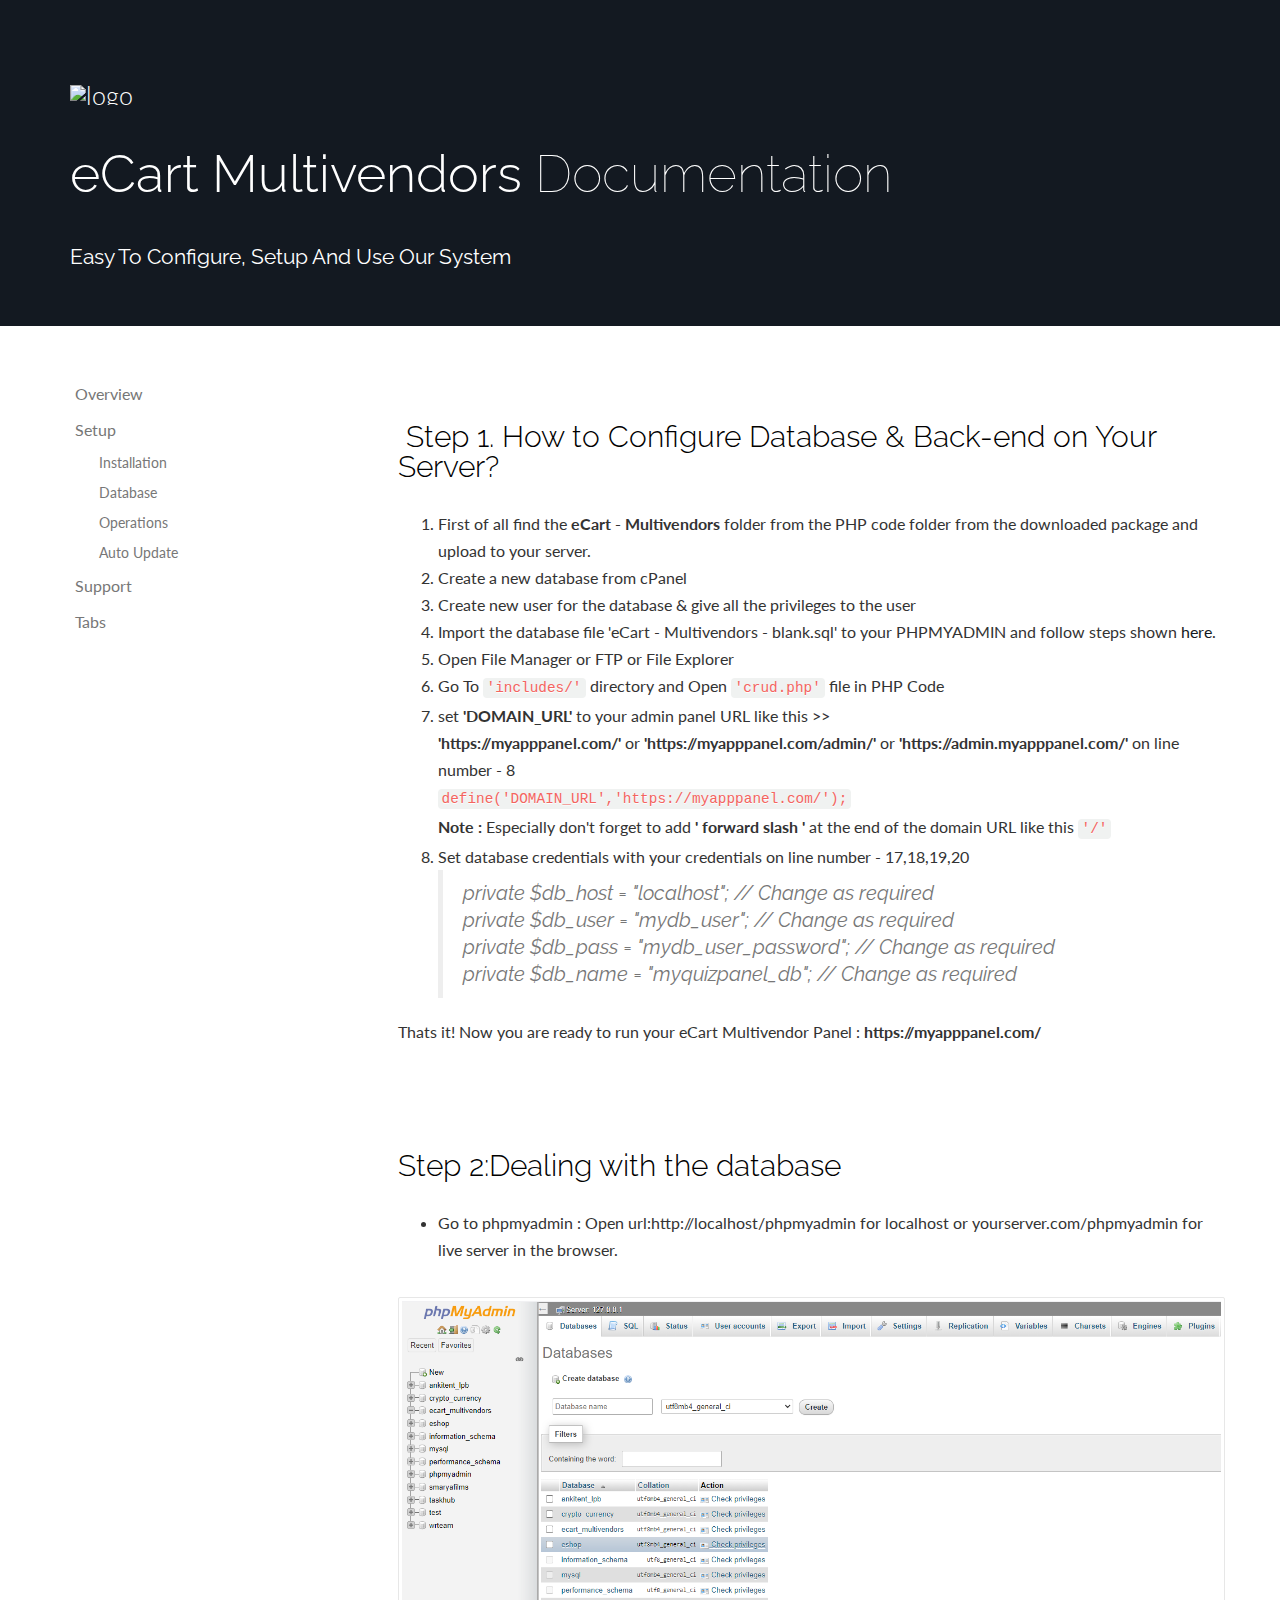
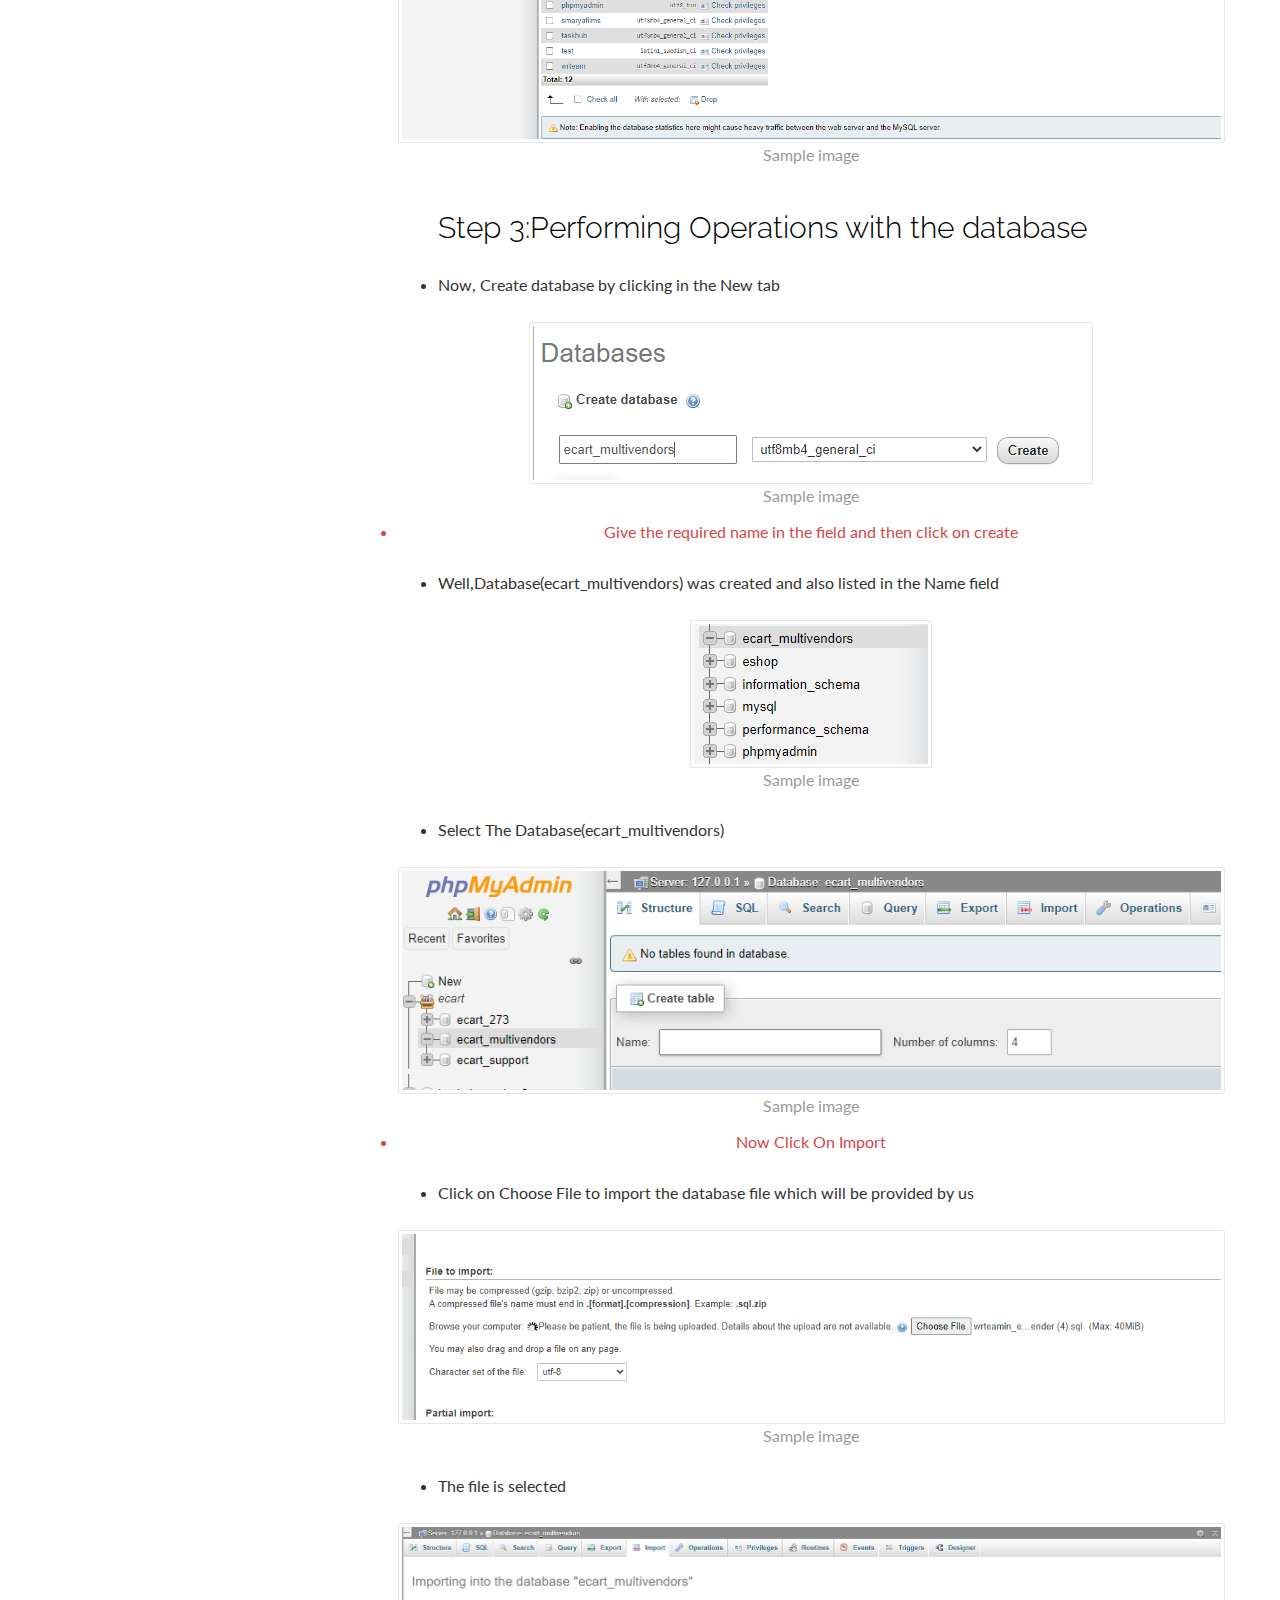
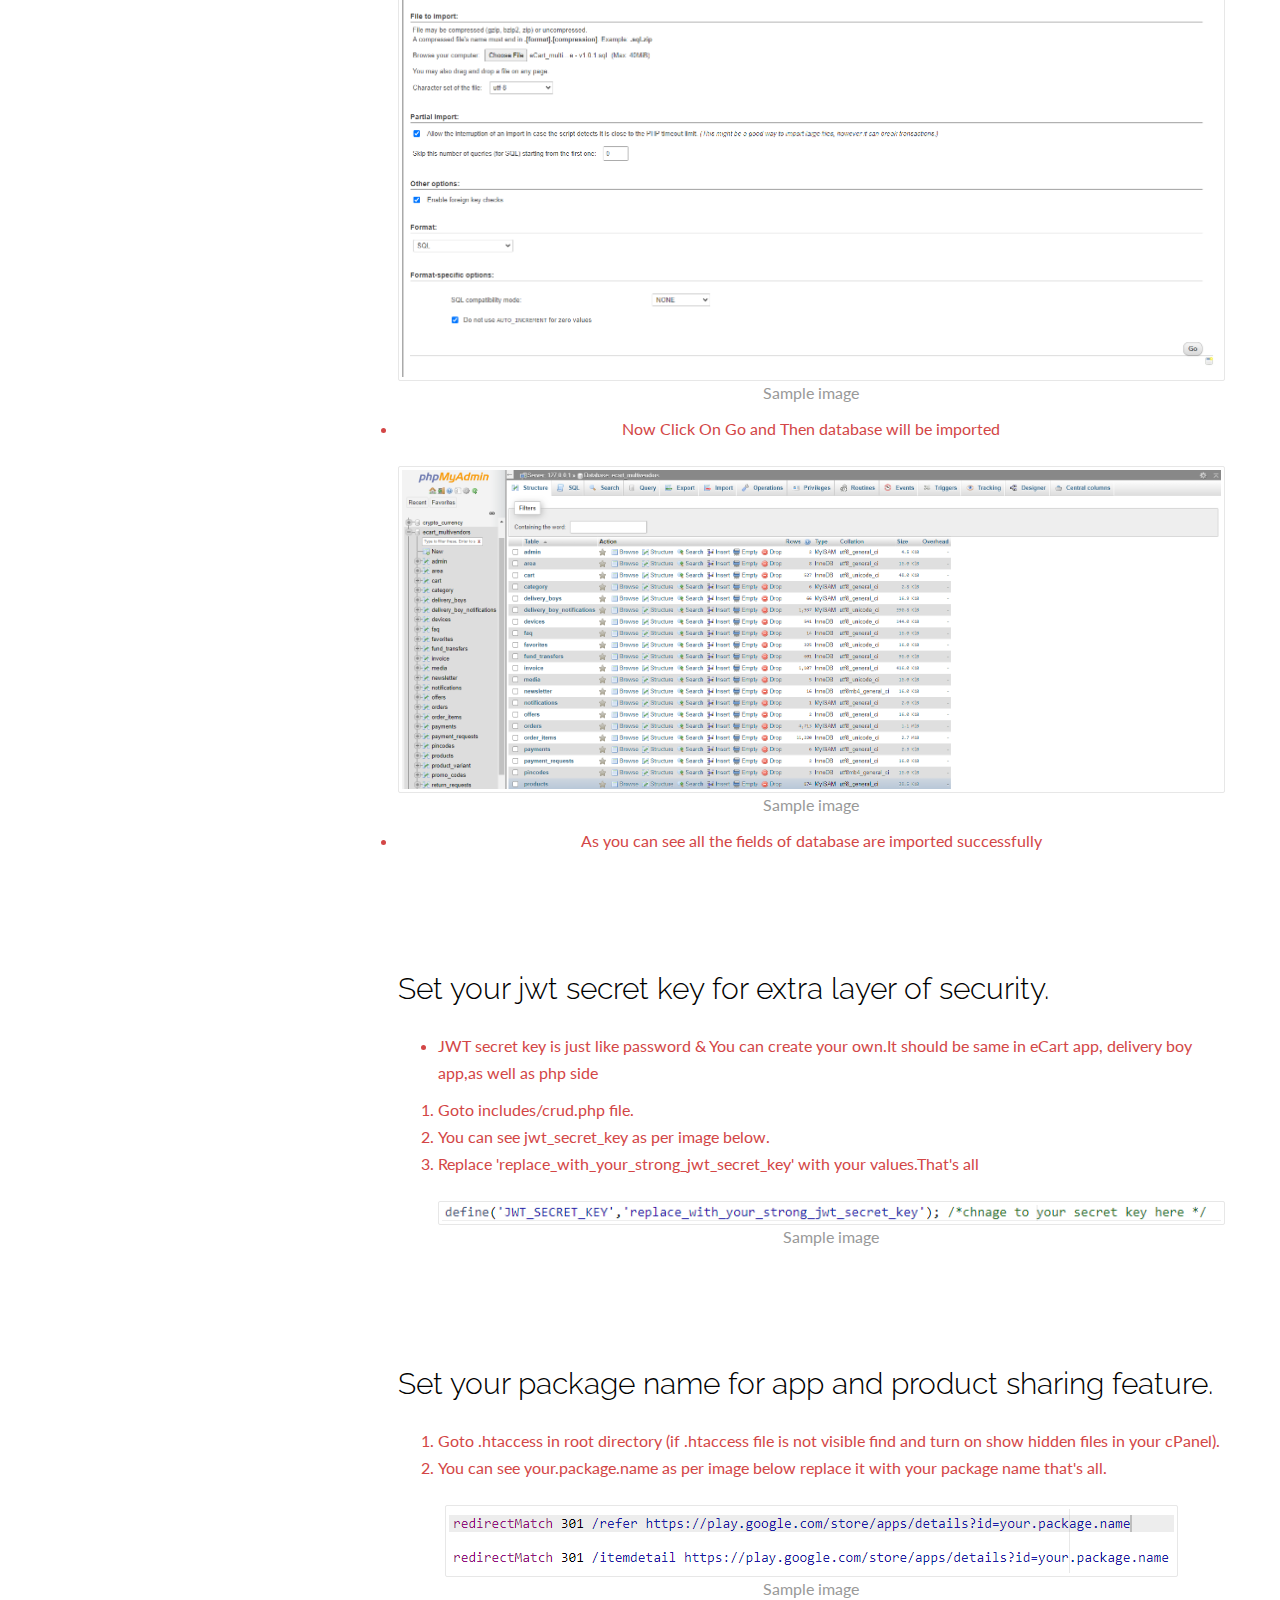
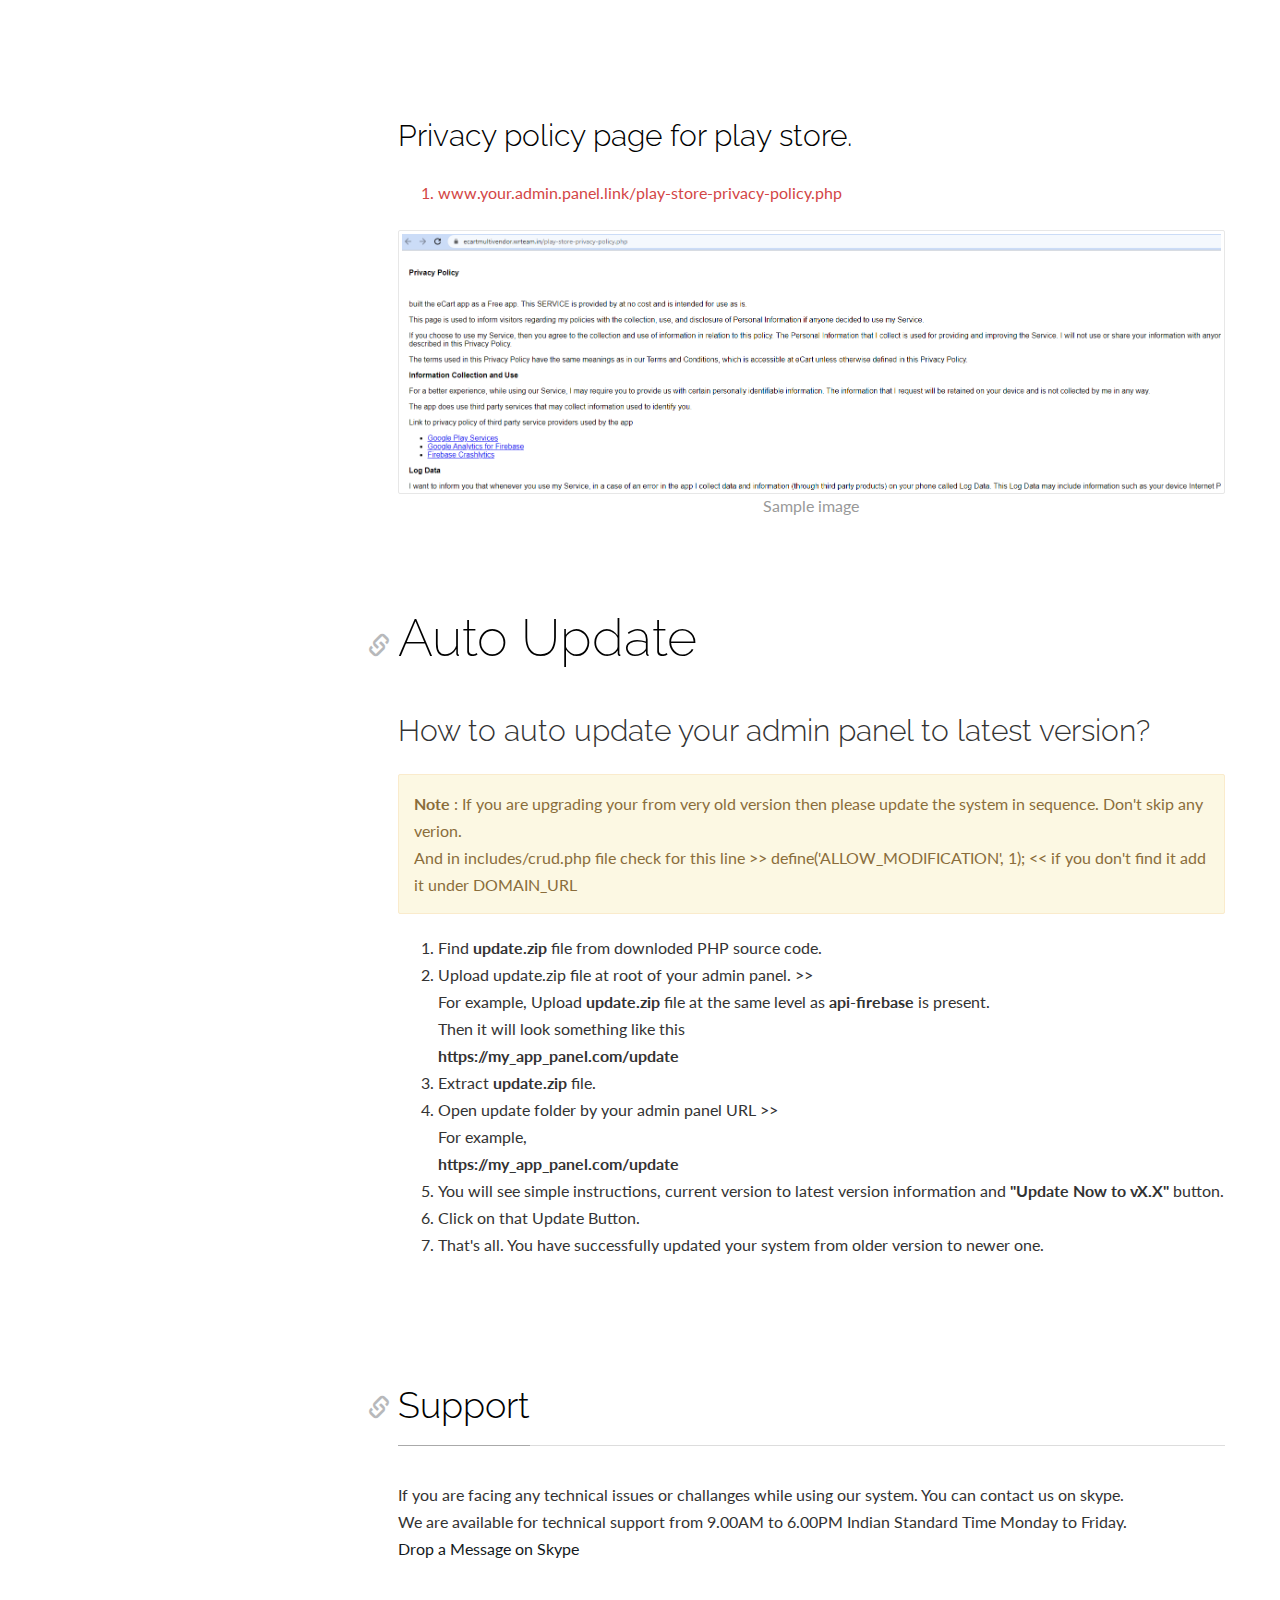
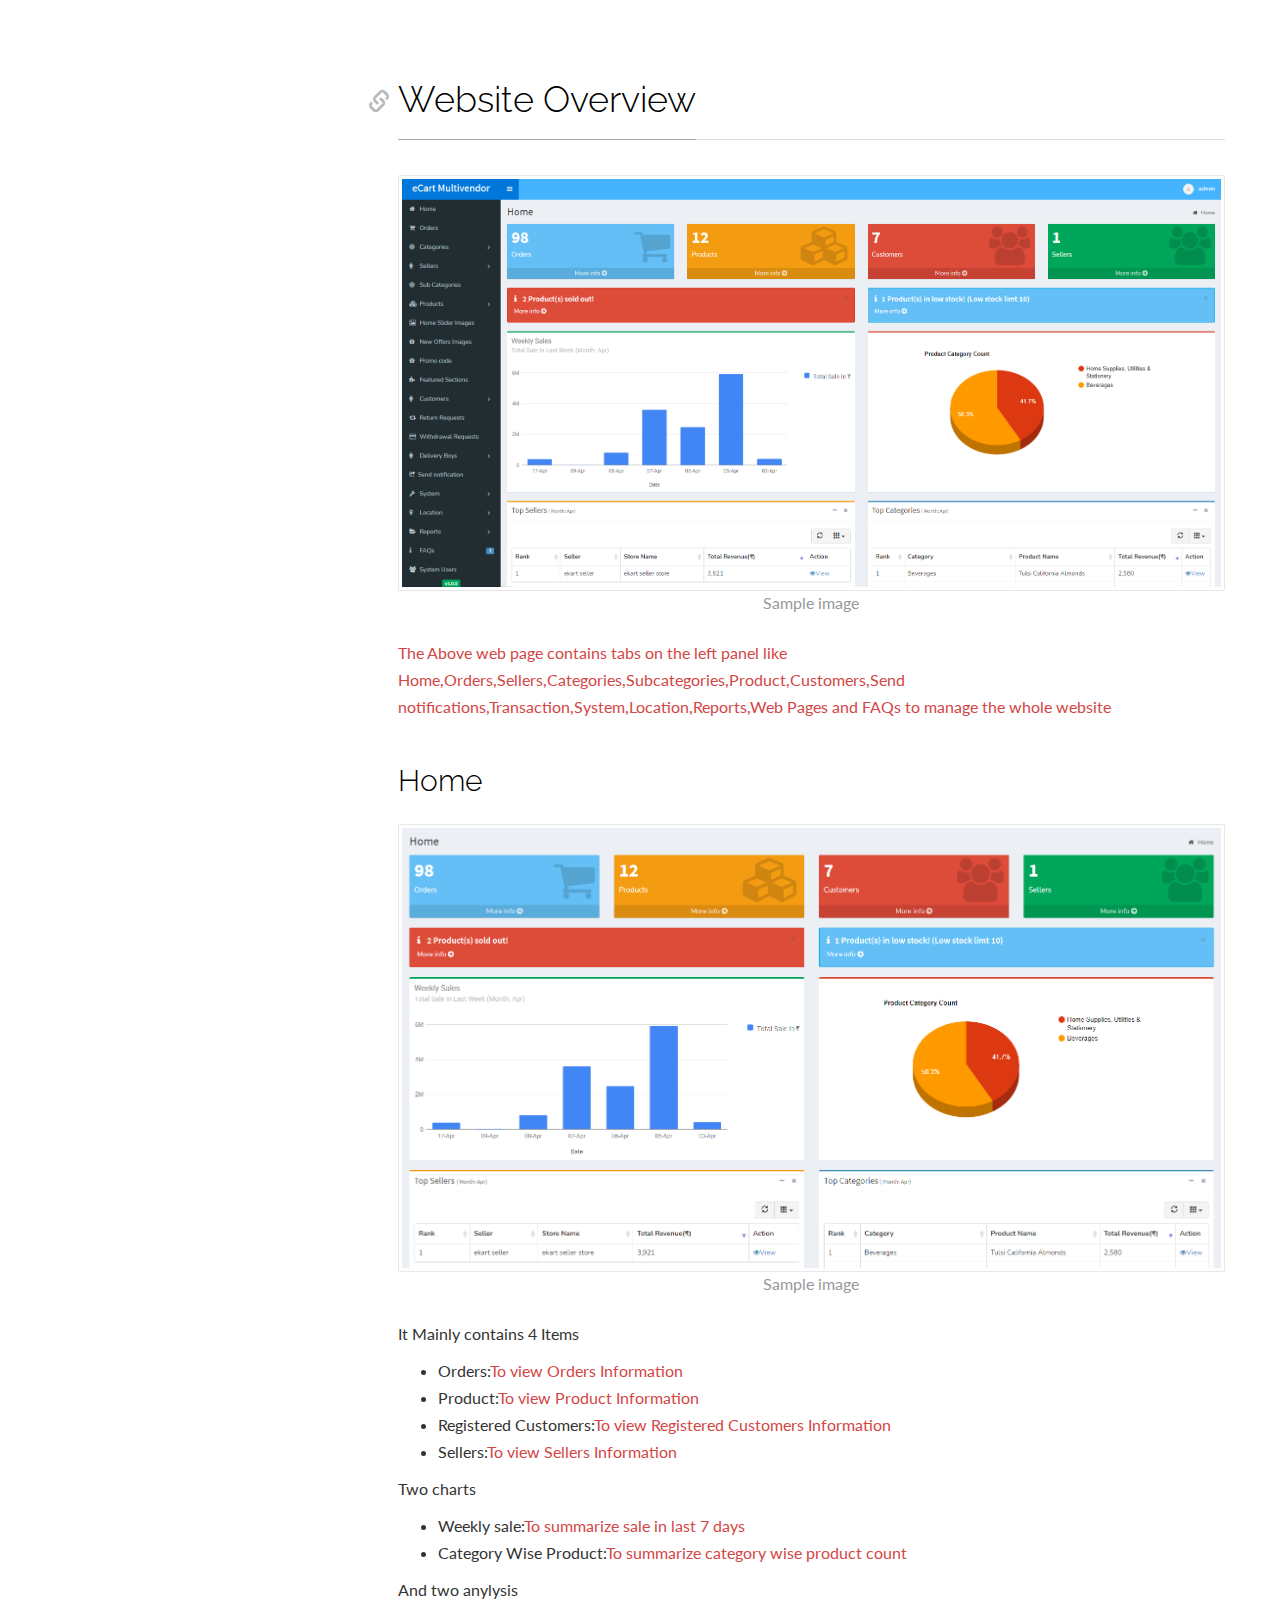
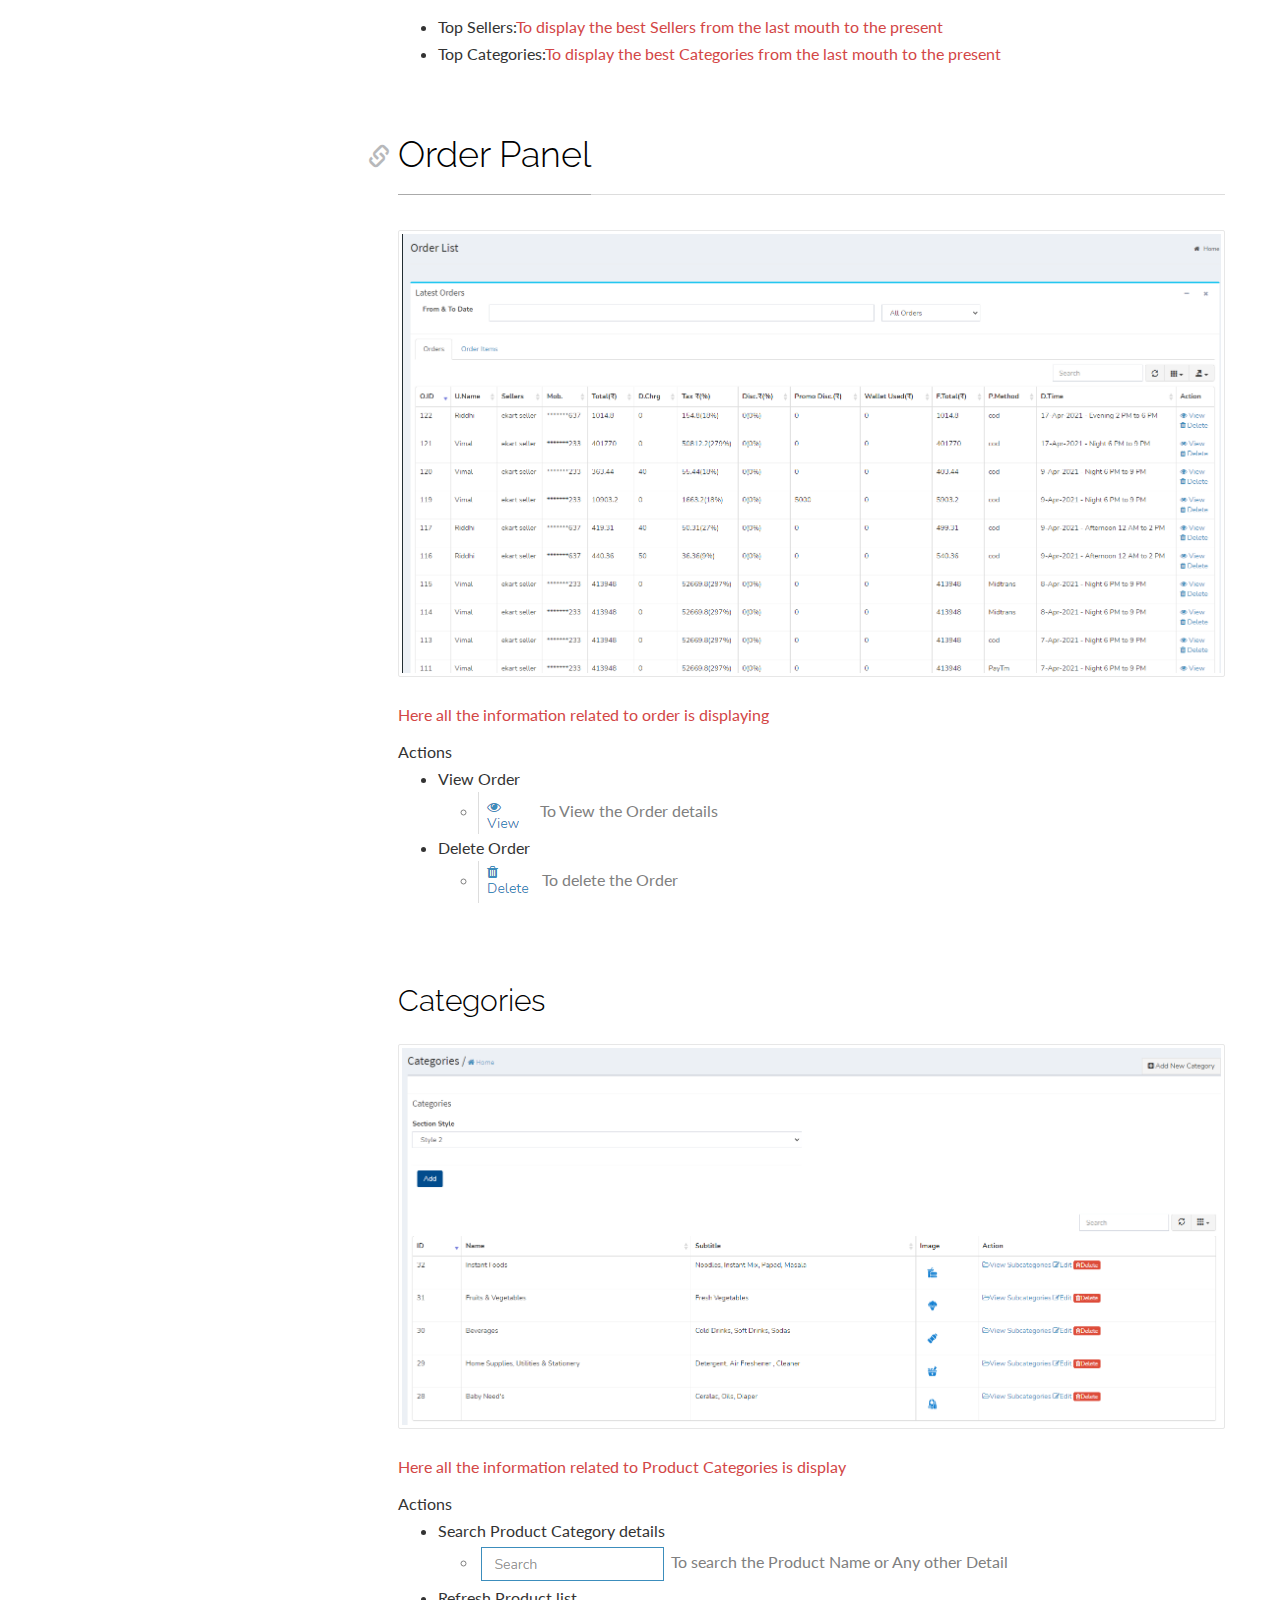
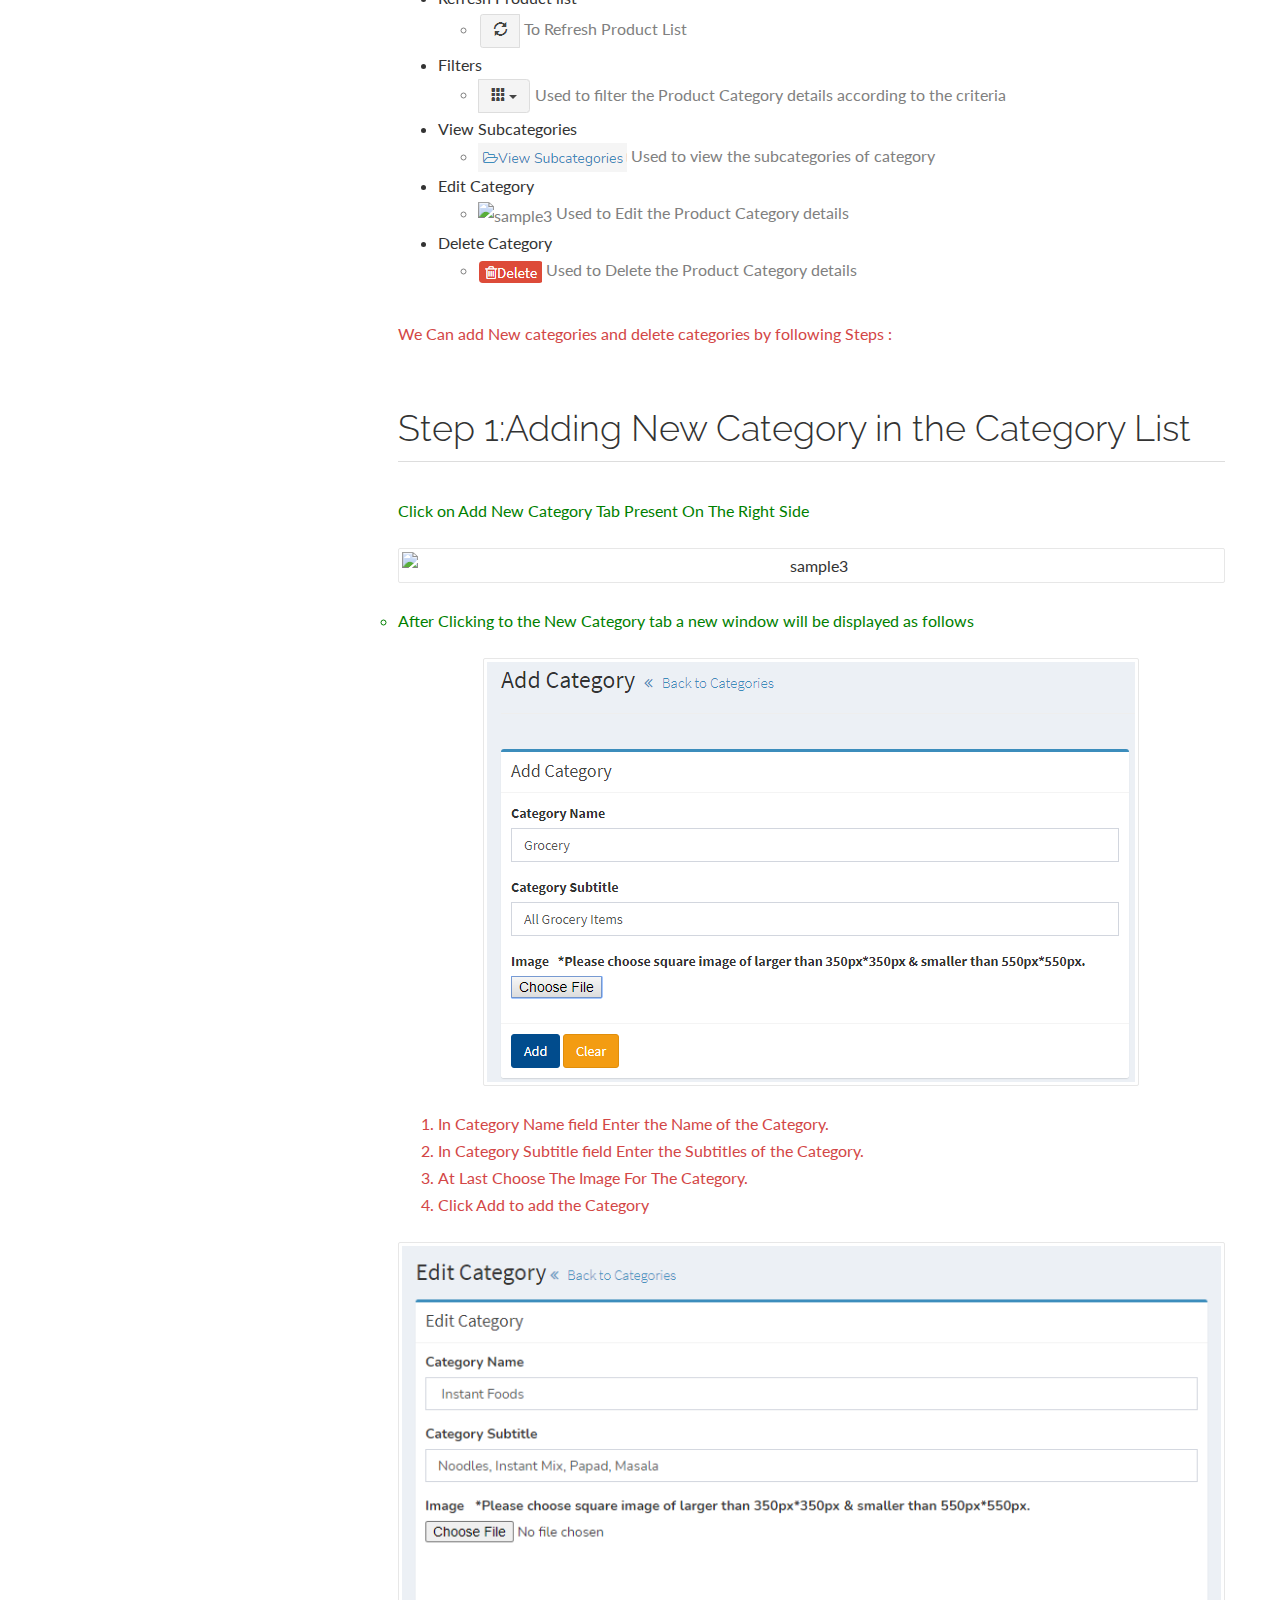
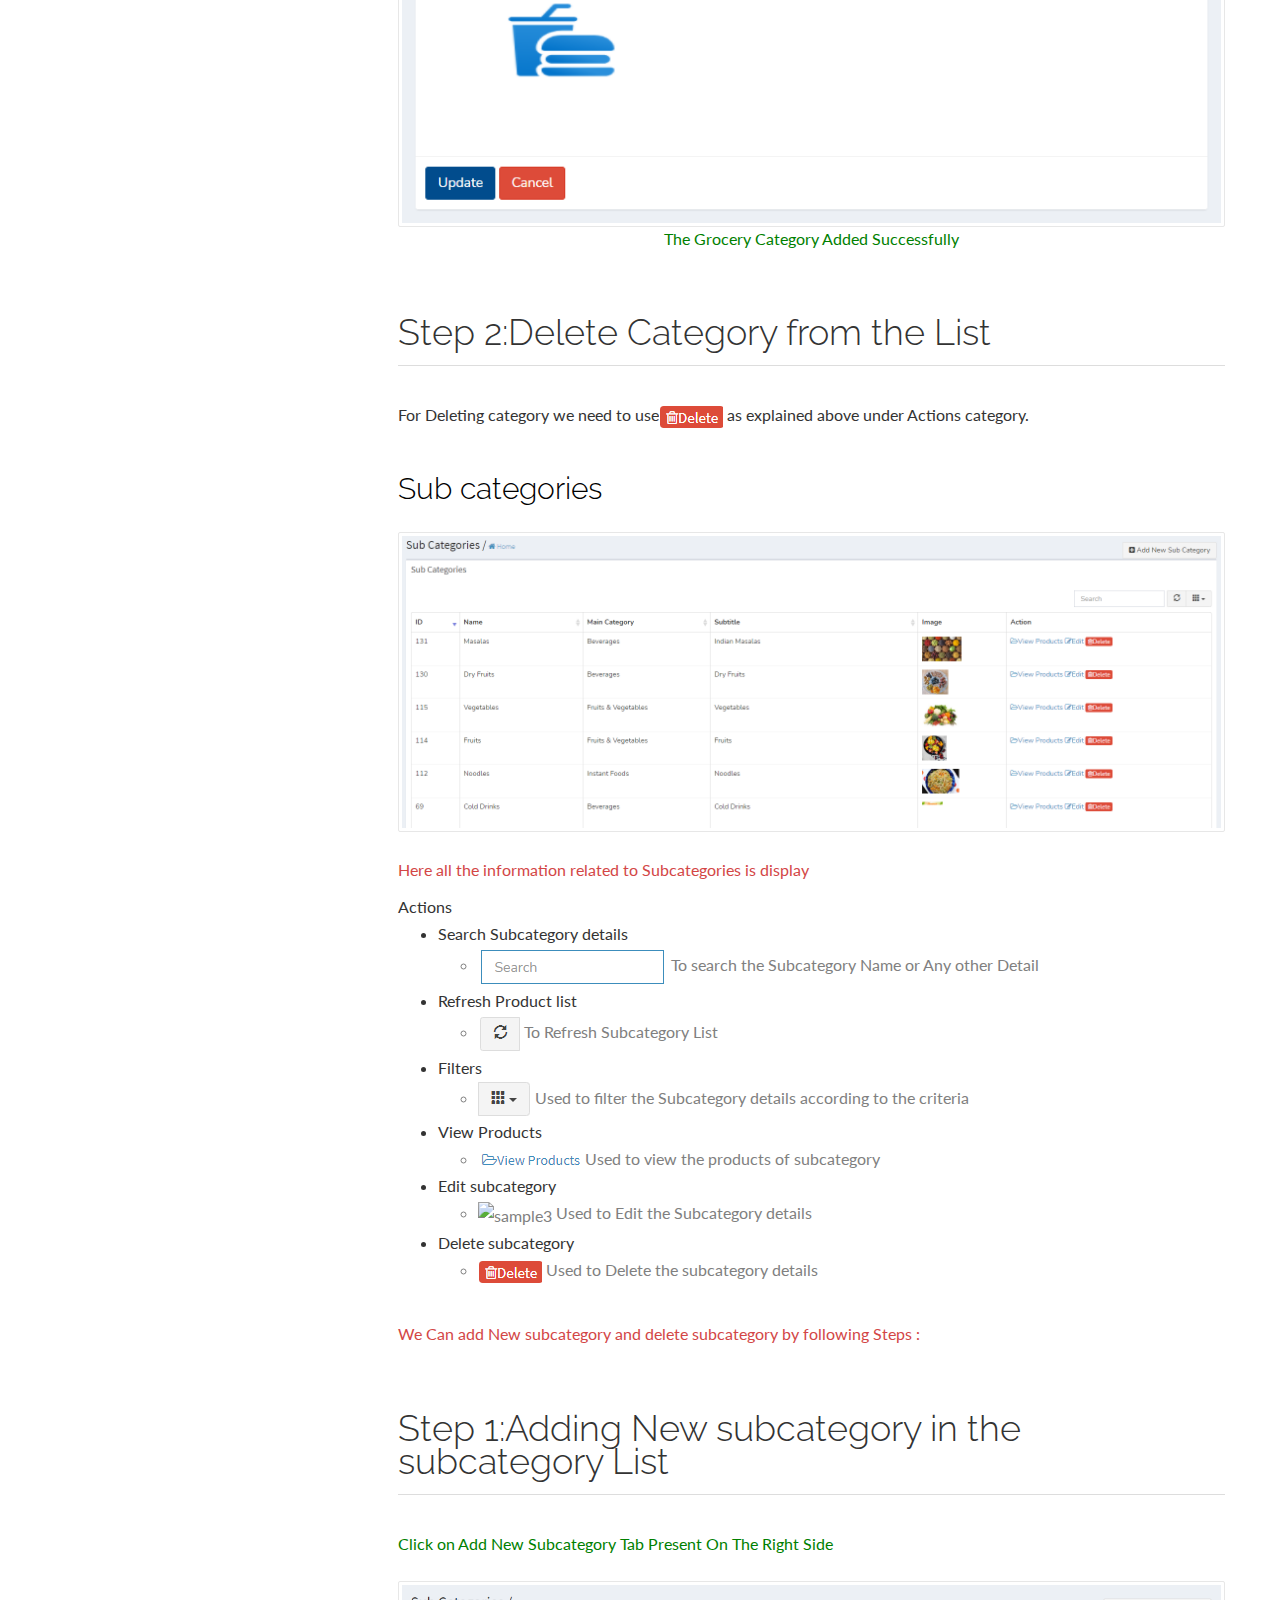
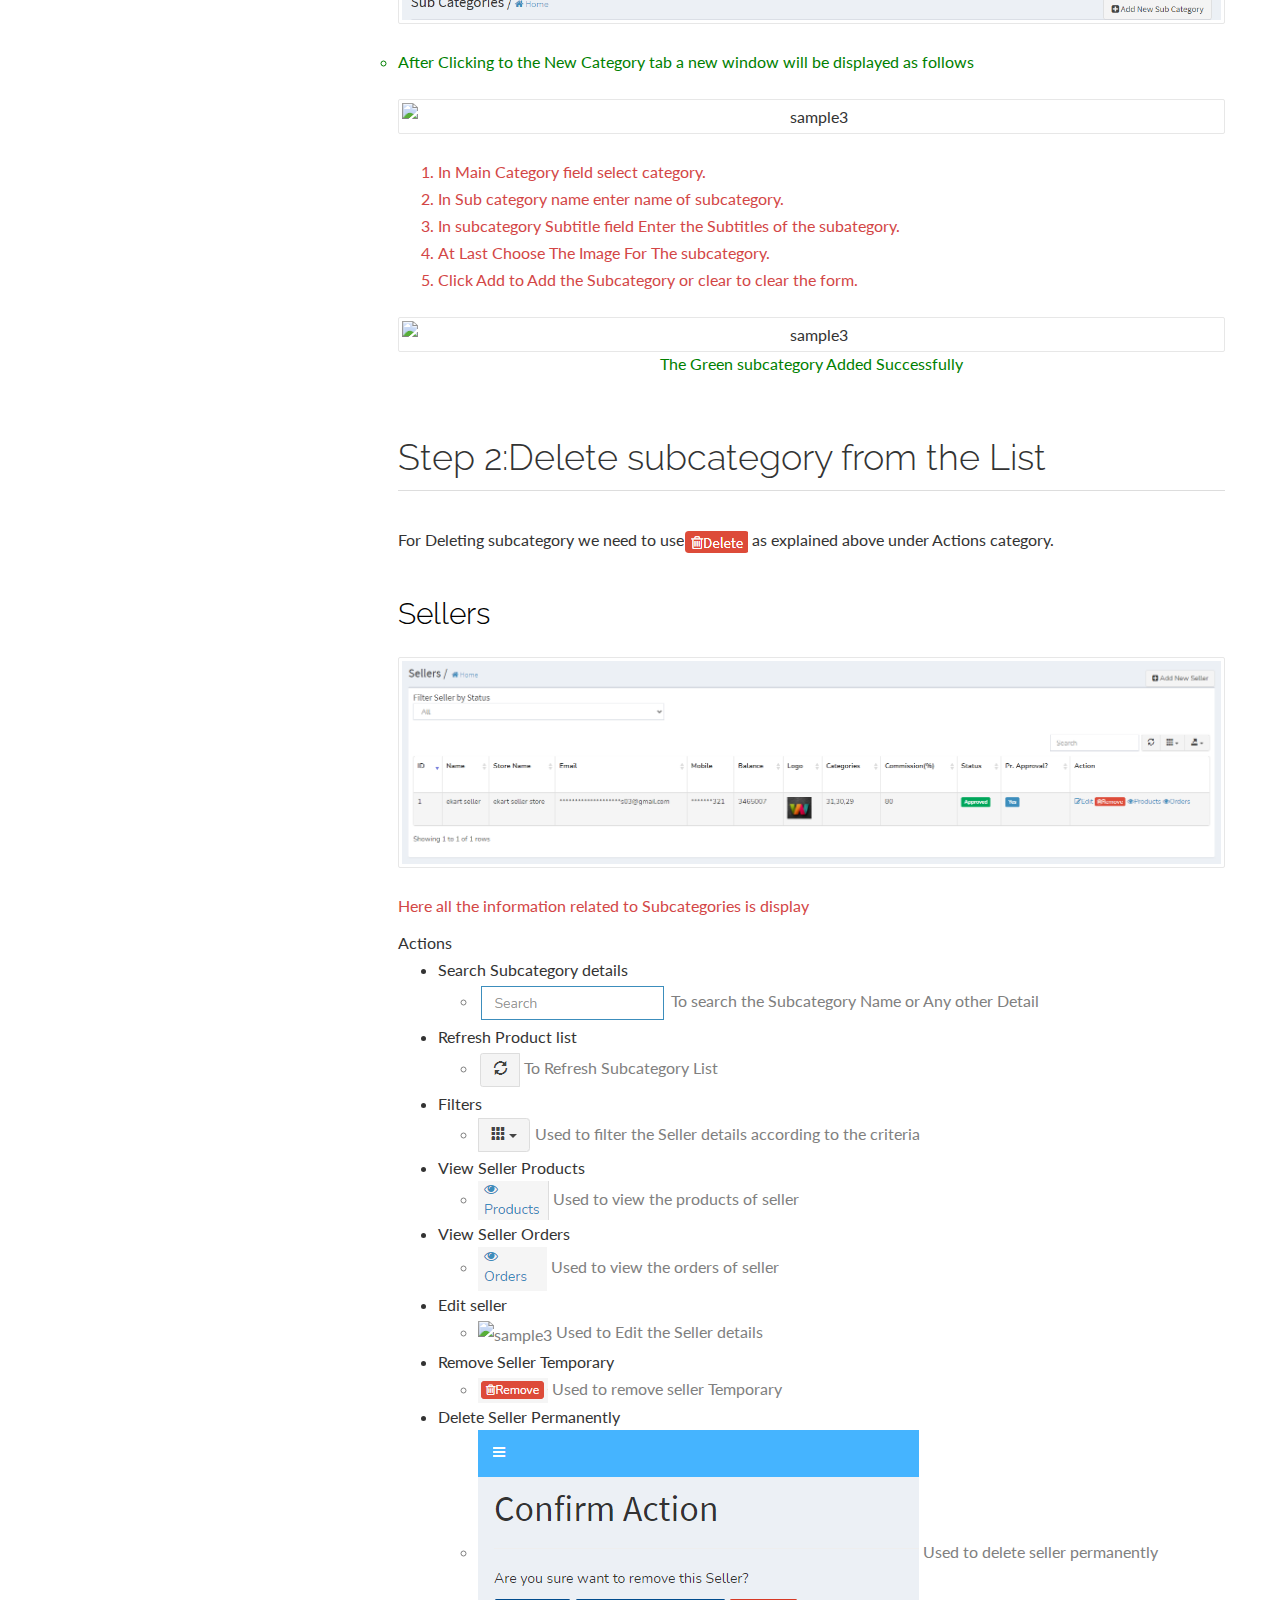
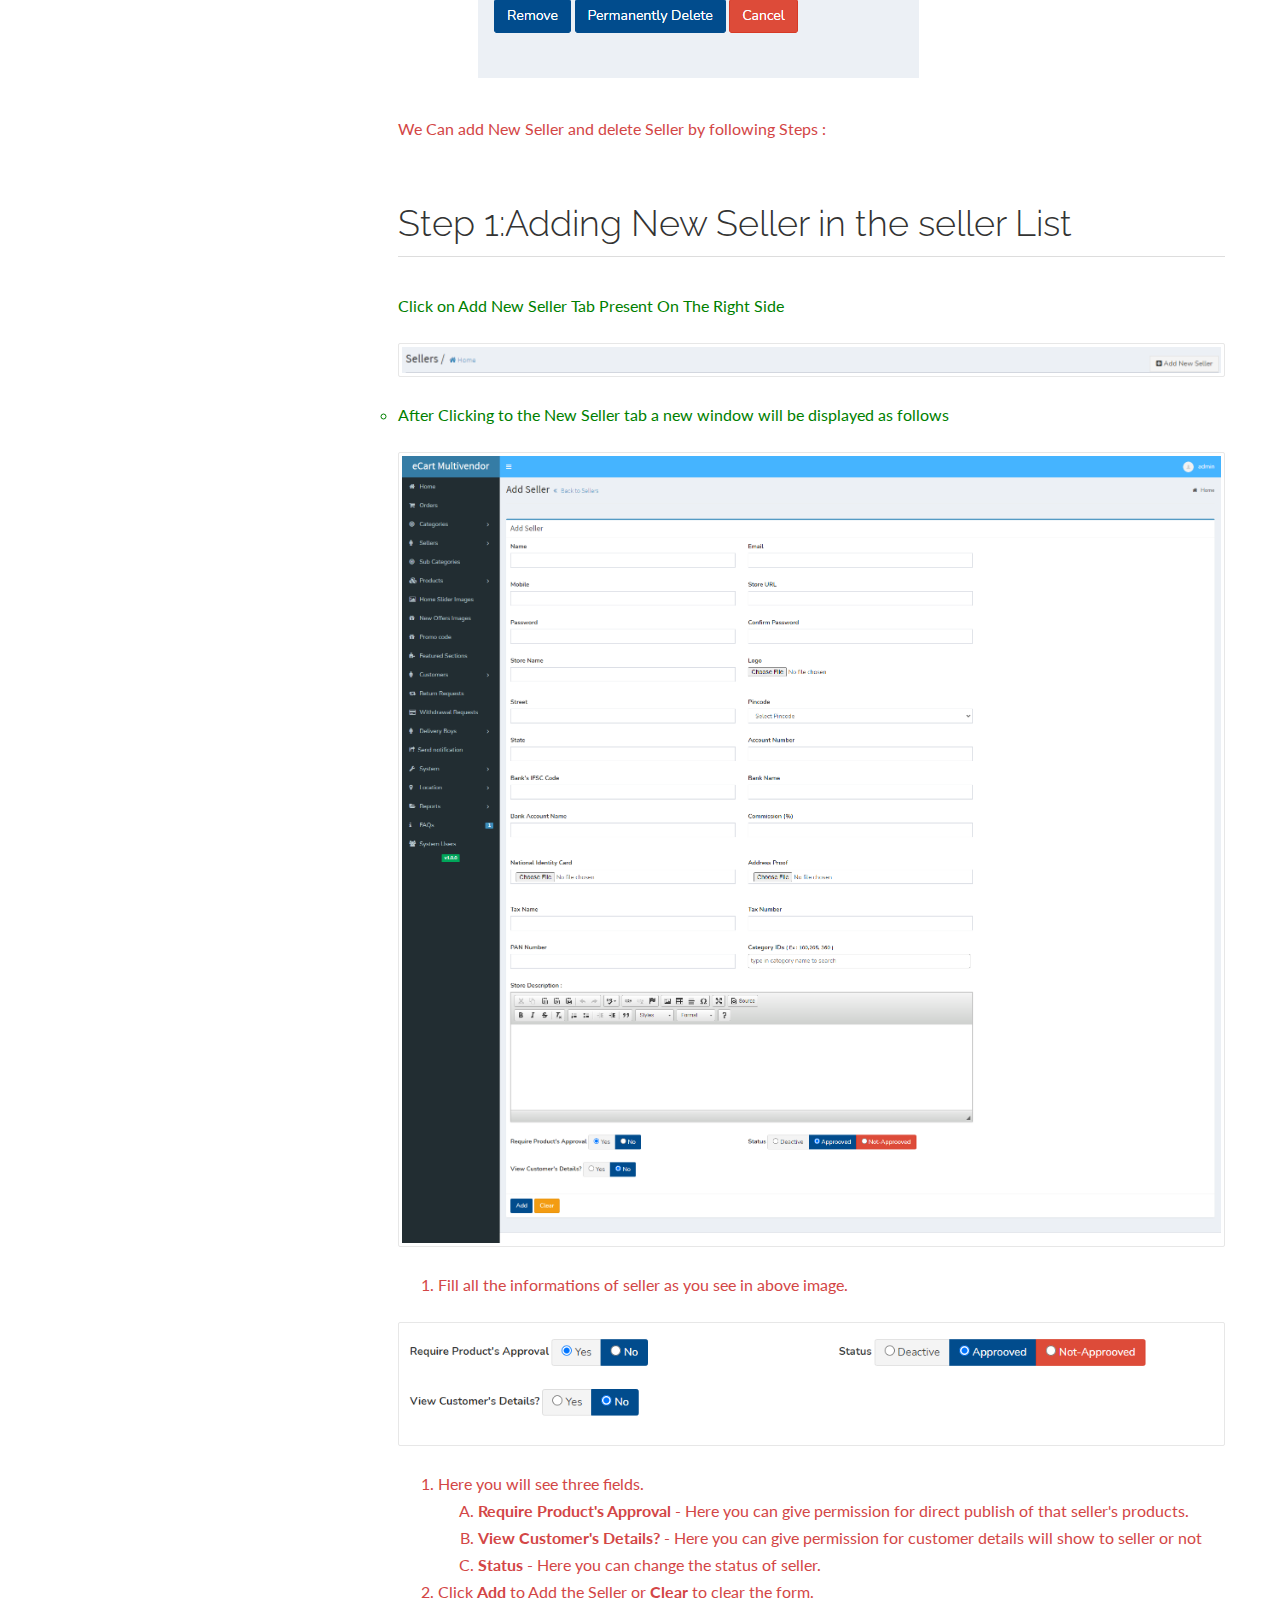
==== admin-panel/index.html @ e587491f "Add files via upload" ====
<!DOCTYPE html>
<html lang="en">

<head>
    <meta charset="utf-8">
    <meta http-equiv="X-UA-Compatible"
        content="IE=edge">
    <meta name="viewport"
        content="width=device-width, initial-scale=1">
    <meta name="description"
        content="">
    <meta name="keywords"
        content="">
    <title>eCart Mobile App Dashboard Setup | Documentation</title>
    <!-- Styles -->
    <link href="assets/css/theDocs.all.min.css"
        rel="stylesheet">
    <link href="assets/css/custom.css"
        rel="stylesheet">
    <!-- Fonts -->
    <link href='https://fonts.googleapis.com/css?family=Raleway:100,300,400,500%7CLato:300,400'
        rel='stylesheet'
        type='text/css'>
    <!-- Favicons -->
    <link rel="apple-touch-icon"
        href="../apple-touch-icon.html">
        <link rel="shortcut icon" href="../images/fevicon.png" />
</head>

<body data-spy="scroll"
    data-target=".sidebar"
    data-offset="200">
    <header class="site-header navbar-transparent">
        <!-- Top navbar & branding -->
        <nav class="navbar navbar-default">
            <div class="container">
                <!-- Toggle buttons and brand -->
                <div class="navbar-header">
                    <button type="button"
                        class="navbar-toggle"
                        data-toggle="collapse"
                        data-target="#navbar"
                        aria-expanded="true"
                        aria-controls="navbar">
                        <span class="glyphicon glyphicon-option-vertical"></span>
                    </button>
                    <button type="button"
                        class="navbar-toggle for-sidebar"
                        data-toggle="offcanvas">
                        <span class="icon-bar"></span>
                        <span class="icon-bar"></span>
                        <span class="icon-bar"></span>
                    </button>
                    <a class="navbar-brand"
                        href="index.html"><img src="../images/app_icon.webp"
                            alt="logo"
                            align="center"
                            style="max-height: 120px; margin-top: 100px;"></a>
                </div>
                <!-- END Toggle buttons and brand -->
                <!-- Top navbar -->
                <!-- END Top navbar -->
            </div>
        </nav>
        <!-- END Top navbar & branding -->
        <!-- Banner -->
        <div class="banner auto-size"
            style="background-color: #131921">
            <div class="container text-white">
                <h1><strong>eCart Multivendors
                    </strong> Documentation
                </h1>
                <h5>Easy To Configure, Setup And Use Our System</h5>
            </div>
        </div>
        <!-- END Banner -->
    </header>
    <main class="container">
        <div class="row">
            <!-- Sidebar -->
            <aside class="col-sm-3 sidebar sidebar-line">
                <ul class="nav sidenav dropable sticky">
                    <li><a href="#overview">Overview</a></li>

                    <li><a href="#title">Setup</a></li>
                    <ul>
                        <li><a href="#installation">Installation</a></li>
                        <li><a href="#db">Database</a></li>
                        <li><a href="#db2">Operations</a></li>
                        <li><a href="#update">Auto Update</a></li>
                    </ul>
                    <li><a href="#support">Support</a></li>
                    <li>
                        <a href="#title1">Tabs</a>
                        <ul>

                            <li><a href="#subtitle1">Home</a></li>
                            <li>
                                <a href="#order">Orders</a>
                            </li>
                            <li><a href="#subtitle3">Categories</a></li>
                            <li><a href="#subcategories">Sub categories</a></li>
                            <li><a href="#sellers">Sellers</a></li>
                            <li><a href="#product">Products</a></li>
                            <li><a href="#slider">Slider</a></li>
                            <li><a href="#featured">Section</a></li>
                            <li><a href="#customer">Customers</a></li>
                            <li><a href="#send_notification">Send Notification</a></li>
                            <li><a href="#transaction">Transaction</a></li>
                            <li>
                                <a href="#system">System</a>
                                <ul>
                                    <li><a href="#store">Store Settings</a></li>
                                    <li><a href="#payment_method">Payment Methods </a>
                                        <ul>
                                            <li><a href="#paypal">Paypal</a></li>
                                            <li><a href="#payumoney">PayUMoney </a></li>
                                            <li><a href="#razorpay">Razorpay </a></li>
                                            <li><a href="#flutterwave">Flutterwave </a></li>
                                            <li><a href="#paystack">Paystack </a></li>
                                            <li><a href="#midtrans">Midtrans </a></li>
                                            <li><a href="#stripe">Stripe </a></li>
                                        </ul>

                                    </li>
                                    <li><a href="#notification">Notification Setting</a></li>
                                    <li><a href="#contact">Contact Us</a></li>
                                    <li><a href="#privacy_policy">Privacy Policy</a></li>
                                </ul>
                            </li>

                            <li>
                                <a href="#location">Location</a>
                                <ul>
                                    <li><a href="#city">Pincodes</a></li>
                                    <li><a href="#area">Areas</a></li>
                                </ul>
                            </li>
                            <li>
                                <a href="#report">Reports</a>
                                <ul>
                                    <li><a href="#sal_rep">Product Sales Report</a></li>
                                    <li><a href="#inc_rep">Sales Report</a></li>
                                </ul>
                            </li>
                            <li>
                                <a href="#web_page">Web Pages</a>
                                <ul>
                                    <li><a href="#offer">Offers</a></li>
                                    <li><a href="#privacy">Privacy Policy</a></li>
                                    <li><a href="#tc">Terms And Conditions</a></li>
                                </ul>
                            </li>
                            <li><a href="#faq">FAQ</a></li>
                        </ul>
                    </li>

                </ul>
            </aside>
            <!-- END Sidebar -->
            <!-- Main content -->
            <article class="col-sm-9 main-content"
                role="main">

                <section>
                    <p id="title"></p>
                    <h3 id="installation"> Step 1. How to Configure Database & Back-end on Your Server?</h3>
                    <ol>
                        <li>First of all find the <b>eCart - Multivendors</b> folder from the PHP code folder from the
                            downloaded
                            package and upload to your server.</li>
                        <li>Create a new database from cPanel</li>
                        <li>Create new user for the database & give all the privileges to the user</li>
                        <li>Import the database file 'eCart - Multivendors - blank.sql' to your PHPMYADMIN and follow
                            steps shown <a href="#db">here</a>.</li>
                        <li>Open File Manager or FTP or File Explorer</li>
                        <li>Go To <code>'includes/'</code> directory and Open <code>'crud.php'</code> file in PHP Code
                        <li>set <b>'DOMAIN_URL'</b> to your admin panel URL like this >> <br>
                            <b>'https://myapppanel.com/'</b> or <b>'https://myapppanel.com/admin/'</b> or
                            <b>'https://admin.myapppanel.com/'</b> on line number - 8 <br>
                            <code>define('DOMAIN_URL','https://myapppanel.com/');</code>
                        </li>
                        <b>Note : </b>Especially don't forget to add <b>' forward slash '</b> at the end of the domain
                        URL like this <code>'/'</code></li>
                        <li>Set database credentials with your credentials on line number - 17,18,19,20 <br>
                            <blockquote>private $db_host = "localhost"; // Change as required<br>
                                private $db_user = "mydb_user"; // Change as required<br>
                                private $db_pass = "mydb_user_password"; // Change as required<br>
                                private $db_name = "myquizpanel_db"; // Change as required</blockquote>
                        </li>
                    </ol>
                    <p>Thats it! Now you are ready to run your eCart Multivendor Panel : <b>https://myapppanel.com/</b>
                    </p>
                </section>
                <section>

                    <h3 id="db">Step 2:Dealing with the database</h3>
                    <ul>
                        <li>Go to phpmyadmin : Open url:http://localhost/phpmyadmin for localhost or
                            yourserver.com/phpmyadmin for live server in the browser.</li>
                    </ul>
                    <div class="row">
                        <div class="col-md-4">
                            <div class="promo">
                                <img class="bordered"
                                    src="assets/img/basic_database.png"
                                    alt="sample3">
                                <p>Sample image</p>
                            </div>
                            <ul>
                                <h3 id="db2">Step 3:Performing Operations with the database</h3>
                                <li>Now, Create database by clicking in the New tab</li>
                            </ul>
                            <div class="promo">
                                <img class="bordered"
                                    src="assets/img/create_db.png"
                                    alt="sample3">
                                <p>Sample image</p>
                                <p>
                                    <li style="color:#d34646;">Give the required name in the field and then click on
                                        create </li>
                                </p>
                            </div>
                            <ul>
                                <li>Well,Database(ecart_multivendors) was created and also listed in the Name field</li>
                            </ul>
                            <div class="promo">
                                <img class="bordered"
                                    src="assets/img/list_db.png"
                                    alt="sample3">
                                <p>Sample image</p>
                            </div>
                            <ul>
                                <li>Select The Database(ecart_multivendors)</li>
                            </ul>
                            <div class="promo">
                                <img class="bordered"
                                    src="assets/img/select_db.png"
                                    alt="sample3">
                                <p>Sample image</p>
                                <li style="color:#d34646;">Now Click On Import </li>
                            </div>
                            <ul>
                                <li>Click on Choose File to import the database file which will be provided by us</li>
                            </ul>
                            <div class="promo">
                                <img class="bordered"
                                    src="assets/img/import_db.png"
                                    alt="sample3">
                                <p>Sample image</p>
                            </div>
                            <ul>
                                <li>The file is selected</li>
                            </ul>
                            <div class="promo">
                                <img class="bordered"
                                    src="assets/img/choose_db.png"
                                    alt="sample3">
                                <p>Sample image</p>
                                <li style="color:#d34646;">Now Click On Go and Then database will be imported</li>
                            </div>
                            <div class="promo">
                                <img class="bordered"
                                    src="assets/img/field_db.png"
                                    alt="sample3">
                                <p>Sample image</p>
                                <li style="color:#d34646;">As you can see all the fields of database are imported
                                    successfully</li>
                            </div>
                        </div>


                    </div>

                </section>


                <section>

                    <h3 id="db2">Set your jwt secret key for extra layer of security.</h3>
                    <ul>
                        <li style="color:#d34646;"
                            type="">
                            JWT secret key is just like password & You can create your own.It should be same in eCart
                            app, delivery boy app,as well as php side
                        </li>
                    </ul>
                    <ol>
                        <li style="color:#d34646;"
                            type="">Goto includes/crud.php file.</li>
                        <li style="color:#d34646;"
                            type="">You can see jwt_secret_key as per image below.</li>
                        <li style="color:#d34646;"
                            type="">Replace 'replace_with_your_strong_jwt_secret_key' with your
                            values.That's all</li>
                        <div class="promo">
                            <img class="bordered"
                                src="assets/img/jwt.png"
                                alt="sample Image">
                            <p>Sample image</p>
                        </div>
                    </ol>
                </section>
                <section>

                    <h3 id="db2">Set your package name for app and product sharing feature.</h3>
                    <!--<p style="color:red">Note : It will work only if your domain protocol is https</p>-->
                    <ol>
                        <li style="color:#d34646;"
                            type="">Goto .htaccess in root directory (if .htaccess file is not
                            visible find and turn on show hidden files in your cPanel).</li>
                        <li style="color:#d34646;"
                            type="">You can see your.package.name as per image below replace it
                            with your package name that's all.</li>
                    </ol>

                    <div class="promo">
                        <img class="bordered"
                            src="assets/img/htaccess.png"
                            alt="sample Image">
                        <p>Sample image</p>
                    </div>

                </section>
                <section>

                    <h3 id="db2">Privacy policy page for play store.</h3>
                    <!--<p style="color:red">Note : It will work only if your domain protocol is https</p>-->
                    <ol>
                        <li style="color:#d34646;"
                            type="">www.your.admin.panel.link/play-store-privacy-policy.php</li>
                    </ol>

                    <div class="promo">
                        <img class="bordered"
                            src="assets/img/privacy-policy.png"
                            alt="sample Image">
                        <p>Sample image</p>
                    </div>

                </section>
                <section>
                    <!-- start auto update -->
                    <h1 id="update">Auto Update</h1>
                    <h3>How to auto update your admin panel to latest version?</h3>
                    <div class="alert alert-warning"><b>Note</b> : If you are upgrading your from very old version then
                        please update the system in sequence. Don't skip any verion. <br>And in includes/crud.php file
                        check for this line &gt;&gt; define('ALLOW_MODIFICATION', 1); &lt;&lt; if you don't find it add
                        it under DOMAIN_URL </div>
                    <ol>
                        <li>Find <b>update.zip</b> file from downloded PHP source code.</li>
                        <li>Upload update.zip file at root of your admin panel. >> <br>
                            For example, Upload <b>update.zip</b> file at the same level as <b>api-firebase</b> is
                            present.<br>
                            Then it will look something like this<br>
                            <b>https://my_app_panel.com/update</b>
                        </li>
                        <li>Extract <b>update.zip</b> file.</li>
                        <li>Open update folder by your admin panel URL >> <br>
                            For example, <br>
                            <b>https://my_app_panel.com/update</b>
                        </li>
                        <li>You will see simple instructions, current version to latest version information and
                            <b>"Update Now to vX.X"</b> button.
                        </li>
                        <li>Click on that Update Button. </li>
                        <li>That's all. You have successfully updated your system from older version to newer one.</li>
                    </ol>
                    <!-- end auto update -->
                </section>
                <section>
                    <h2 id="support">Support</h2>
                    If you are facing any technical issues or challanges while using our system. You can contact us on
                    skype.
                    <br />We are available for technical support from 9.00AM to 6.00PM Indian Standard Time Monday to
                    Friday.
                    <br /><a href='skype:live:.cid.b822baf8712d4320'>Drop a Message on Skype</a>
                </section>
                <section>
                    <h2 id="title1">Website Overview</h2>
                    <div class="promo">
                        <img class="bordered"
                            src="assets/img/overview.png"
                            alt="sample3">
                        <p>Sample image</p>
                    </div>
                    <p style="color:#d34646;">The Above web page contains tabs on the left panel like
                        Home,Orders,Sellers,Categories,Subcategories,Product,Customers,Send
                        notifications,Transaction,System,Location,Reports,Web Pages and FAQs to manage the whole website
                    </p>
                    <h3 id="subtitle1">Home</h3>
                    <div class="promo">
                        <img class="bordered"
                            src="assets/img/home_page.png"
                            alt="sample3">
                        <p>Sample image</p>
                    </div>
                    <p>It Mainly contains 4 Items</p>
                    <ul>
                        <li>Orders:<span style="color:#d34646;">To view Orders Information</span></li>
                        <li>Product:<span style="color:#d34646;">To view Product Information</span></li>
                        <li>Registered Customers:<span style="color:#d34646;">To view Registered Customers
                                Information</span></li>
                        <li>Sellers:<span style="color:#d34646;">To view Sellers Information</span></li>
                    </ul>
                    <p>Two charts</p>
                    <ul>
                        <li>Weekly sale:<span style="color:#d34646;">To summarize sale in last 7 days</span></li>
                        <li>Category Wise Product:<span style="color:#d34646;">To summarize category wise product
                                count</span></li>

                    </ul>
                    <p>And two anylysis</p>
                    <ul>
                        <li>Top Sellers:<span style="color:#d34646;">To display the best Sellers from the last mouth to
                                the present </span></li>
                        <li>Top Categories:<span style="color:#d34646;">To display the best Categories from the last
                                mouth to the present</span></li>

                    </ul>
                    <h2 id="order">Order Panel</h2>
                    <div class="promo">
                        <img class="bordered"
                            src="assets/img/orders_table.png"
                            alt="sample3">
                    </div>
                    <p style="color:#d34646;">Here all the information related to order is displaying</p>
                    Actions
                    <ul>
                        <li>View Order</li>
                        <ul>
                            <li style="color:grey;">
                                <img class="bordered"
                                    src="assets/img/view_tab.png"
                                    alt="sample3">
                                To View the Order details
                            </li>
                        </ul>
                        <li>Delete Order</li>
                        <ul>
                            <li style="color:grey;">
                                <img class="bordered"
                                    src="assets/img/delete_tab.png"
                                    alt="sample3">
                                To delete the Order
                            </li>
                        </ul>
                    </ul>
                    <br />
                    <h3 id="subtitle3">Categories</h3>
                    <div class="promo">
                        <img class="bordered"
                            src="assets/img/categories_tab.png"
                            alt="sample3">
                    </div>
                    <p style="color:#d34646;">Here all the information related to Product Categories is display</p>
                    Actions
                    <ul>
                        <li>Search Product Category details</li>
                        <ul>
                            <li style="color:grey;">
                                <img class="bordered"
                                    src="assets/img/search_tab.png"
                                    alt="sample3">
                                To search the Product Name or Any other Detail
                            </li>
                        </ul>
                        <li>Refresh Product list</li>
                        <ul>
                            <li style="color:grey;">
                                <img class="bordered"
                                    src="assets/img/refresh_tab.png"
                                    alt="sample3">
                                To Refresh Product List
                            </li>
                        </ul>
                        <li>Filters</li>
                        <ul>
                            <li style="color:grey;">
                                <img class="bordered"
                                    src="assets/img/filter_tab.png"
                                    alt="sample3">
                                Used to filter the Product Category details according to the criteria
                            </li>
                        </ul>
                        <li>View Subcategories</li>
                        <ul>
                            <li style="color:grey;">
                                <img class="bordered"
                                    src="assets/img/view_subcategory.png"
                                    alt="sample3">
                                Used to view the subcategories of category
                            </li>
                        </ul>
                        <li>Edit Category</li>
                        <ul>
                            <li style="color:grey;">
                                <img class="bordered"
                                    src="assets/img/edit_tab.png"
                                    alt="sample3">
                                Used to Edit the Product Category details
                            </li>
                        </ul>
                        <li>Delete Category</li>
                        <ul>
                            <li style="color:grey;">
                                <img class="bordered"
                                    src="assets/img/delete1_tab.png"
                                    alt="sample3">
                                Used to Delete the Product Category details
                            </li>
                        </ul>
                    </ul>
                    <br>
                    <p style="color:#d34646;">We Can add New categories and delete categories by following Steps :</p>
                    <h2>Step 1:Adding New Category in the Category List</h2>
                    <p style="color:green;">Click on Add New Category Tab Present On The Right Side</p>
                    <div class="promo">
                        <img class="bordered"
                            src="assets/img/new_cat_tab.png"
                            alt="sample3">
                    </div>
                    <li style="color:green;"
                        type="circle">After Clicking to the New Category tab a new window will be
                        displayed as follows</li>
                    <div class="promo">
                        <img class="bordered"
                            src="assets/img/new_cat2_tab.png"
                            alt="sample3">
                    </div>
                    <ol>
                        <li style="color:#d34646;"
                            type="">In Category Name field Enter the Name of the Category.</li>
                        <li style="color:#d34646;"
                            type="">In Category Subtitle field Enter the Subtitles of the
                            Category.</li>
                        <li style="color:#d34646;"
                            type="">At Last Choose The Image For The Category.</li>
                        <li style="color:#d34646;"
                            type="">Click Add to add the Category</li>
                    </ol>
                    <div class="promo">
                        <img class="bordered"
                            src="assets/img/update_cat.png"
                            alt="sample3">
                        <p style="color:green;">The Grocery Category Added Successfully</p>
                    </div>
                    <h2>Step 2:Delete Category from the List</h2>
                    <p> For Deleting category we need to use<img src="assets/img/delete1_tab.png"> as explained above
                        under Actions category.</p>
                    <h3 id="subcategories">Sub categories</h3>
                    <div class="promo">
                        <img class="bordered"
                            src="assets/img/subcategories.png"
                            alt="sample3">
                    </div>
                    <p style="color:#d34646;">Here all the information related to Subcategories is display</p>
                    Actions
                    <ul>
                        <li>Search Subcategory details</li>
                        <ul>
                            <li style="color:grey;">
                                <img class="bordered"
                                    src="assets/img/search_tab.png"
                                    alt="sample3">
                                To search the Subcategory Name or Any other Detail
                            </li>
                        </ul>
                        <li>Refresh Product list</li>
                        <ul>
                            <li style="color:grey;">
                                <img class="bordered"
                                    src="assets/img/refresh_tab.png"
                                    alt="sample3">
                                To Refresh Subcategory List
                            </li>
                        </ul>
                        <li>Filters</li>
                        <ul>
                            <li style="color:grey;">
                                <img class="bordered"
                                    src="assets/img/filter_tab.png"
                                    alt="sample3">
                                Used to filter the Subcategory details according to the criteria
                            </li>
                        </ul>
                        <li>View Products</li>
                        <ul>
                            <li style="color:grey;">
                                <img class="bordered"
                                    src="assets/img/view_product.png"
                                    alt="sample3">
                                Used to view the products of subcategory
                            </li>
                        </ul>
                        <li>Edit subcategory</li>
                        <ul>
                            <li style="color:grey;">
                                <img class="bordered"
                                    src="assets/img/edit_tab.png"
                                    alt="sample3">
                                Used to Edit the Subcategory details
                            </li>
                        </ul>
                        <li>Delete subcategory</li>
                        <ul>
                            <li style="color:grey;">
                                <img class="bordered"
                                    src="assets/img/delete1_tab.png"
                                    alt="sample3">
                                Used to Delete the subcategory details
                            </li>
                        </ul>
                    </ul>
                    <br>
                    <p style="color:#d34646;">We Can add New subcategory and delete subcategory by following Steps :</p>
                    <h2>Step 1:Adding New subcategory in the subcategory List</h2>
                    <p style="color:green;">Click on Add New Subcategory Tab Present On The Right Side</p>
                    <div class="promo">
                        <img class="bordered"
                            src="assets/img/new_subcat_tab.png"
                            alt="sample3">
                    </div>
                    <li style="color:green;"
                        type="circle">After Clicking to the New Category tab a new window will be
                        displayed as follows</li>
                    <div class="promo">
                        <img class="bordered"
                            src="assets/img/new_subcat2_tab.png"
                            alt="sample3">
                    </div>
                    <ol>
                        <li style="color:#d34646;"
                            type="">In Main Category field select category.</li>
                        <li style="color:#d34646;"
                            type="">In Sub category name enter name of subcategory.</li>
                        <li style="color:#d34646;"
                            type="">In subcategory Subtitle field Enter the Subtitles of the
                            subategory.</li>
                        <li style="color:#d34646;"
                            type="">At Last Choose The Image For The subcategory.</li>
                        <li style="color:#d34646;"
                            type="">Click Add to Add the Subcategory or clear to clear the form.
                        </li>
                    </ol>
                    <div class="promo">
                        <img class="bordered"
                            src="assets/img/update_subcat.png"
                            alt="sample3">
                        <p style="color:green;">The Green subcategory Added Successfully</p>
                    </div>
                    <h2>Step 2:Delete subcategory from the List</h2>
                    <p> For Deleting subcategory we need to use<img src="assets/img/delete1_tab.png"> as explained above
                        under Actions category.</p>

                    <!-- seller starts -->
                    <h3 id="sellers">Sellers</h3>
                    <div class="promo">
                        <img class="bordered"
                            src="assets/img/sellers.png"
                            alt="sample3">
                    </div>
                    <p style="color:#d34646;">Here all the information related to Subcategories is display</p>
                    Actions
                    <ul>
                        <li>Search Subcategory details</li>
                        <ul>
                            <li style="color:grey;">
                                <img class="bordered"
                                    src="assets/img/search_tab.png"
                                    alt="sample3">
                                To search the Subcategory Name or Any other Detail
                            </li>
                        </ul>
                        <li>Refresh Product list</li>
                        <ul>
                            <li style="color:grey;">
                                <img class="bordered"
                                    src="assets/img/refresh_tab.png"
                                    alt="sample3">
                                To Refresh Subcategory List
                            </li>
                        </ul>
                        <li>Filters</li>
                        <ul>
                            <li style="color:grey;">
                                <img class="bordered"
                                    src="assets/img/filter_tab.png"
                                    alt="sample3">
                                Used to filter the Seller details according to the criteria
                            </li>
                        </ul>
                        <li>View Seller Products</li>
                        <ul>
                            <li style="color:grey;">
                                <img class="bordered"
                                    src="assets/img/view_seller_product.png"
                                    alt="sample3">
                                Used to view the products of seller
                            </li>
                        </ul>
                        <li>View Seller Orders</li>
                        <ul>
                            <li style="color:grey;">
                                <img class="bordered"
                                    src="assets/img/view_seller_orders.png"
                                    alt="sample3">
                                Used to view the orders of seller
                            </li>
                        </ul>
                        <li>Edit seller</li>
                        <ul>
                            <li style="color:grey;">
                                <img class="bordered"
                                    src="assets/img/edit_tab.png"
                                    alt="sample3">
                                Used to Edit the Seller details
                                <!--  here i have reached -->
                            </li>
                        </ul>
                        <li>Remove Seller Temporary</li>
                        <ul>
                            <li style="color:grey;">
                                <img class="bordered"
                                    src="assets/img/remove-seller.png"
                                    alt="sample3">
                                Used to remove seller Temporary
                            </li>
                        </ul>
                        <li>Delete Seller Permanently</li>
                        <ul>
                            <li style="color:grey;">
                                <img class="bordered"
                                    src="assets/img/delete-seller.png"
                                    alt="sample3">
                                Used to delete seller permanently
                            </li>
                        </ul>
                    </ul>
                    <br>
                    <p style="color:#d34646;">We Can add New Seller and delete Seller by following Steps :</p>
                    <h2>Step 1:Adding New Seller in the seller List</h2>
                    <p style="color:green;">Click on Add New Seller Tab Present On The Right Side</p>
                    <div class="promo">
                        <img class="bordered"
                            src="assets/img/new_seller_tab.png"
                            alt="sample3">
                    </div>
                    <li style="color:green;"
                        type="circle">After Clicking to the New Seller tab a new window will be
                        displayed as follows</li>
                    <div class="promo">
                        <img class="bordered"
                            src="assets/img/new_seller2_tab.png"
                            alt="sample3">
                    </div>
                    <ol>
                        <li style="color:#d34646;"
                            type="">Fill all the informations of seller as you see in above
                            image.</li>

                    </ol>
                    <div class="promo">
                        <img class="bordered"
                            src="assets/img/seller-permissions.png"
                            alt="sample3">
                    </div>
                    <ol>
                        <li style="color:#d34646;"
                            type="">Here you will see three fields.</li>
                        <ol type="A">
                            <li style="color:#d34646;"><b>Require Product's Approval </b>- Here you can give permission
                                for direct publish of that seller's products.</li>
                            <li style="color:#d34646;"><b>View Customer's Details? </b>- Here you can give permission
                                for customer details will show to seller or not</li>
                            <li style="color:#d34646;"><b>Status </b> - Here you can change the status of seller.</li>
                        </ol>
                        <li style="color:#d34646;"
                            type="">Click <b>Add</b> to Add the Seller or <b>Clear</b> to clear
                            the form.
                        </li>
                    </ol>
                    <div class="promo">
                        <img class="bordered"
                            src="assets/img/seller-add-result.png"
                            alt="sample3">
                        <p style="color:green;">The "ekart seller store" Added Successfully</p>
                    </div>
                    <h2>Step 2:Delete Seller OR Remove Seller from the List</h2>
                    <p> For Remove Seller, we need to use <span style="color:#014c8d;">Remove</span> Button.</p>
                    <p> For Delete Seller, we need to use <span style="color:#014c8d;">Permanently Delete</span> Button
                        as explained above
                        under Actions category.</p>
                    <!-- seller ends -->
                    <h2 id="product">Product Panel</h2>
                    <div class="promo">
                        <img class="bordered"
                            src="assets/img/product_list.png"
                            alt="sample3">
                    </div>
                    <p style="color:#d34646;">Here all the information related to product is display</p>
                    Actions
                    <ul>
                        <li>View Product</li>
                        <ul>
                            <li style="color:grey;">
                                <img class="bordered"
                                    src="assets/img/view1_tab.png"
                                    alt="sample3">
                                To View the Product details
                            </li>
                        </ul>
                        <li>Edit Product</li>
                        <ul>
                            <li style="color:grey;">
                                <img class="bordered"
                                    src="assets/img/edit_tab.png"
                                    alt="sample3">
                                To Edit the Product Details
                            </li>
                        </ul>
                        <li>Delete Product</li>
                        <ul>
                            <li style="color:grey;">
                                <img class="bordered"
                                    src="assets/img/delete1_tab.png"
                                    alt="sample3">
                                To Delete the Product
                            </li>
                        </ul>
                        <li>Activate/Deactivate Product</li>
                        <ul>
                            <li style="color:grey;">
                                <img class="bordered"
                                    src="assets/img/product-status.png"
                                    alt="sample3">
                                To Activate/Deactivate the Product by clicking on eye icon
                            </li>
                        </ul>
                    </ul>
                    <br>
                    <p style="color:#d34646;">By clicking <img class="bordered"
                            src="assets/img/view1_tab.png"
                            alt="sample3"> all available variants of product will be displayed like below.</p>
                    <div class="promo">
                        <img class="bordered"
                            src="assets/img/product_variants.png"
                            alt="sample3">
                    </div>
                    <p style="color:#d34646;">We Can add New product by following Steps :</p>
                    <h2>Step 1:Adding New Product in the Product List</h2>
                    <p style="color:green;">Click on Add New Product Tab Present On The Right Side</p>
                    <div class="promo">
                        <img class="bordered"
                            src="assets/img/new_product_tab.png"
                            alt="sample3">
                    </div>
                    <li style="color:green;"
                        type="circle">After Clicking to the New Product tab a new window will be
                        displayed as follows</li>
                    <div class="promo">
                        <img class="bordered"
                            src="assets/img/add_product_tab.png"
                            alt="sample3">
                    </div>
                    <ol>
                        <li style="color:#d34646;"
                            type="">In Product Name field Enter the Name of the Product.</li>
                        <li style="color:#d34646;"
                            type="">Choose product type loose or packet.</li>
                        <li style="color:#d34646;"
                            type="">Add Variations of product.</li>
                        <li style="color:#d34646;"
                            type="">Select status available or sold out.</li>
                        <li style="color:#d34646;"
                            type="">Select category of product.</li>
                        <li style="color:#d34646;"
                            type="">Select subcategory of product.</li>
                        <li style="color:#d34646;"
                            type="">Select Delivery Places type for pincodes and select pincodes
                            according to that type. For example you want to select included pincodes in which your
                            Specific product can deliverable.</li>
                        <li style="color:#d34646;"
                            type="">Choose main image and other images for product.</li>
                        <li style="color:#d34646;"
                            type="">Add description about product.</li>
                        <li style="color:#d34646;"
                            type="">Click add to add product or clear to clear the form.</li>
                    </ol>
                    <div class="promo">
                        <img class="bordered"
                            src="assets/img/product_list.png"
                            alt="sample3">
                        <p style="color:green;">The Thillais Mix Non-Veg masalas Product Added Successfully</p>
                    </div>
                    <p style="color:#d34646;">Select category to filter products by category.</p>
                    <img class="bordered"
                        src="assets/img/filter_product1.png"
                        alt="sample3"><br />
                    <p style="color:#d34646;">Select Seller to filter products by seller.</p>
                    <img class="bordered"
                        src="assets/img/filter_product2.png"
                        alt="sample3"><br />
                    <p style="color:#d34646;">Select Product Status to filter products by it's status.</p>
                    <img class="bordered"
                        src="assets/img/filter_product3.png"
                        alt="sample3"><br />
                    <h3 id="slider">Home Slider</h3>
                    <div class="promo">
                        <img class="bordered"
                            src="assets/img/home_slider.png"
                            alt="sample3">
                    </div>
                    <ul>
                        <li style="color:#d34646;">
                            Select type from dropdown either category or product.
                        </li>
                        <li style="color:#d34646;">
                            Select particular product or category from another dropdown.
                        </li>
                        <li style="color:#d34646;">
                            Choose file to be display as a slider on home page.
                        </li>
                        <li style="color:#d34646;">
                            Click on <img src="assets/img/upload.png"> to add slider image.
                        </li>
                    </ul>
                    <div class="promo">
                        <img class="bordered"
                            src="assets/img/slider_list.png"
                            alt="sample3">
                        <p style="color:green;">The slider image Added Successfully</p>
                    </div>
                    Actions
                    <ul>
                        <li>Search slider image details</li>
                        <ul>
                            <li style="color:grey;">
                                <img class="bordered"
                                    src="assets/img/search_tab.png"
                                    alt="sample3">
                                To search the slider related Detail
                            </li>
                        </ul>
                        <li>Refresh slider list</li>
                        <ul>
                            <li style="color:grey;">
                                <img class="bordered"
                                    src="assets/img/refresh_tab.png"
                                    alt="sample3">
                                To Refresh slider List
                            </li>
                        </ul>
                        <li>Filters</li>
                        <ul>
                            <li style="color:grey;">
                                <img class="bordered"
                                    src="assets/img/filter_tab.png"
                                    alt="sample3">
                                Used to filter the slider details according to the criteria
                            </li>
                        </ul>
                        <li>Delete slider</li>
                        <ul>
                            <li style="color:grey;">
                                <img class="bordered"
                                    src="assets/img/delete1_tab.png"
                                    alt="sample3">
                                Used to Delete the slider image.
                            </li>
                        </ul>
                    </ul>
                    <h3 id="featured">Featured Section</h3>
                    <div class="promo">
                        <img class="bordered"
                            src="assets/img/featured.png"
                            alt="sample3">
                    </div>
                    <ul>
                        <li style="color:#d34646;">
                            Enter appropriate title.
                        </li>
                        <li style="color:#d34646;">
                            Enter short description.
                        </li>
                        <li style="color:#d34646;">
                            Select style.
                        </li>
                        <li style="color:#d34646;">
                            Choose one or more products.
                        </li>
                        <li style="color:#d34646;">
                            Click on <img src="assets/img/create.png"> to create featured section or <img
                                src="assets/img/reset.png"> to reset form.
                        </li>
                    </ul>
                    <div class="promo">
                        <img class="bordered"
                            src="assets/img/section_add.png"
                            alt="sample3">
                        <p style="color:green;">The section created Successfully</p>
                    </div>
                    Actions
                    <ul>
                        <li>Search section details</li>
                        <ul>
                            <li style="color:grey;">
                                <img class="bordered"
                                    src="assets/img/search_tab.png"
                                    alt="sample3">
                                To search the section related Detail
                            </li>
                        </ul>
                        <li>Refresh section list</li>
                        <ul>
                            <li style="color:grey;">
                                <img class="bordered"
                                    src="assets/img/refresh_tab.png"
                                    alt="sample3">
                                To Refresh section List
                            </li>
                        </ul>
                        <li>Filters</li>
                        <ul>
                            <li style="color:grey;">
                                <img class="bordered"
                                    src="assets/img/filter_tab.png"
                                    alt="sample3">
                                Used to filter the section details according to the criteria
                            </li>
                        </ul>
                        <li>Delete section</li>
                        <ul>
                            <li style="color:grey;">
                                <img class="bordered"
                                    src="assets/img/delete1_tab.png"
                                    alt="sample3">
                                Used to Delete the section.
                            </li>
                        </ul>
                    </ul>
                    <h2 id="customer">Customer Panel</h2>
                    <div class="promo">
                        <img class="bordered"
                            src="assets/img/reg_cus_tab.png"
                            alt="sample3">
                    </div>
                    <p style="color:#d34646;">Here all the information related to Customer is display</p>
                    Actions
                    <ul>
                        <li>Search Customer</li>
                        <ul>
                            <li style="color:grey;">
                                <img class="bordered"
                                    src="assets/img/search_tab.png"
                                    alt="sample3">
                                To search the Customer Name or Any other Detail
                            </li>
                        </ul>
                        <li>Refresh Customer list</li>
                        <ul>
                            <li style="color:grey;">
                                <img class="bordered"
                                    src="assets/img/refresh_tab.png"
                                    alt="sample3">
                                To Refresh Customer List
                            </li>
                        </ul>
                        <li>Filters</li>
                        <ul>
                            <li style="color:grey;">
                                <img class="bordered"
                                    src="assets/img/filter_tab.png"
                                    alt="sample3">
                                Used to filter the Customer details according to the criteria
                            </li>
                        </ul>
                    </ul>
                    <h1 id="send_notification">Send Notification</h1>
                    <p style="color:red">We can Send Notification to the User By following Steps</p>
                    <h2>Step 1: Fill the Fields as follows</h2>
                    <div class="promo">
                        <img class="bordered"
                            src="assets/img/notifaction_change_tab.png"
                            alt="sample3">
                        <p>Sample Image</p>
                    </div>
                    <h2>Step 2: Choose the Image to be displayed in the notification bar</h2>
                    <div class="promo">
                        <img class="bordered"
                            src="assets/img/choose_notification.png"
                            alt="sample3">
                        <p>Sample Image</p>
                    </div>
                    <h2>Step 3: Click on Send to</h2>
                    <h3 id="transaction">Transaction</h3>
                    <li style="color:green;"
                        type="circle">This panel show all information related to transactions</li>
                    <div class="promo">
                        <img class="bordered"
                            src="assets/img/transaction_tab.png"
                            alt="sample3">
                        <p>All Transaction's list</p>
                    </div>
                    <h3 id="system">System</h3>
                    <li style="color:green;"
                        type="circle">The System Tab contains an Sub tabs like Store
                        Settings,Notification Settings,Contact Us and Privacy Policy. </li>
                    <div class="promo">
                        <img class="bordered"
                            src="assets/img/sys_store.png"
                            alt="sample3">
                    </div>
                    <h3 id="store">Store Settings</h3>
                    <li style="color:green;"
                        type="circle">The System Tab contains an Sub tab name as Store Settings
                    </li>
                    <div class="promo">
                        <img class="bordered"
                            src="assets/img/store_settings.png"
                            alt="sample3">
                    </div>
                    <ul>
                        <li type="circle"
                            style="color:#d34646;">From Here The System's Settings can be Updated as per
                            requirements</li>
                        <ul>
                            <li type="disc">Fields:</li>
                            <li><span style="color:#1a63b8;">App Name</span> : From Here we can update the App name</li>
                            <li><span style="color:#1a63b8;">Logo</span> : From Here we can update the App Logo</li>
                            <li><span style="color:#1a63b8;">Store Currency</span> : From Here we can update the Store
                                Currency</li>
                            <li><span style="color:#1a63b8;">Tax</span> : From Here we can update the Tax</li>
                            <li><span style="color:#1a63b8;">Delivery Charge Amount</span> : From Here we can update the
                                Delivery Charge Amount</li>
                            <li><span style="color:#1a63b8;">Minimum Amount For free Delivery</span> : From Here we can
                                update the Minimum Amount For free Delivery</li>
                            <li><span style="color:#1a63b8;">Store Address Settings</span> : From Here we can update
                                Store Address</li>
                            <li><span style="color:#1a63b8;">Area wise delivery charge</span> : From Here we can enable
                                or disable the Area wise delivery charge</li>
                            <li><span style="color:#1a63b8;">Refer & Earn System</span> : From Here we can set the
                                details for Refer & Earn System</li>
                            <li><span style="color:#1a63b8;">From eMail ID</span> : <img src="assets/img/from_email.png"
                                    width="200px"> All Emails in the system will be sent from this email id </li>
                            <li><span style="color:#1a63b8;">Reply To eMail ID</span> :<img
                                    src="assets/img/reply_email.png"
                                    width="200px"> Customer who receives the email will be able to reply on this email
                                id</li>
                            <li><span style="color:#1a63b8;">SMTP Mail Settings</span> : We have two email setting
                                following is SMTP email settings</li>
                            <li><span style="color:#1a63b8;"><img src="assets/img/smtp_settings.png"
                                        style="max-width:100%"> </li>

                        </ul>
                    </ul>
                    <ul>
                        <li type="circle"
                            style="color:#d34646;">Cron Jobs Setting</li>
                        <ul>
                            <li style="color:green;"
                                type="circle">To give the commission to seller we have to set cron job and here is the
                                information to the cron job on your server. So cron job will automatic run and seller
                                get the commission after expiring the return policy of that product.</li>
                        </ul>
                        <li>Cron job is set from your server panel</li>
                        <ul>
                            <li><span style="color:#1a63b8;">Common Settings</span> : From Here you have to set "Once
                                per day"</li>
                            <li><span style="color:#1a63b8;">Command</span> : From Here you have to set your path(server
                                path) for file <span>https://your_panel.com/update-seller-commission.php</span></li>
                        </ul>
                    </ul>

                    <h3 id="payment_method">Payment Methods</h3>
                    <li style="color:green;"
                        type="circle">The System Tab contains an Sub tab name as Payment Methods
                    </li>
                    <!-- <div  class="promo">
                            <img class="bordered" src="assets/img/store_set.png" alt="sample3">
                        </div> -->
                    <ul>
                        <li type="circle"
                            style="color:#d34646;">From Here, The Payment Settings can be Updated.</li>
                        <ul>
                            <li type="disc">Types of Payment Methods:</li>
                            <li><span style="color:#1a63b8;">Cash On Delivery(COD)</span> </li>
                            <li id="paypal"><span style="color:#1a63b8;">Paypal</span> </li>
                            <div class="promo">
                                <img class="bordered"
                                    src="assets/img/paypal.png"
                                    alt="Paypal">
                            </div>
                            <li id="payumoney"><span style="color:#1a63b8;">PayUMoney</span></li>
                            <div class="promo">
                                <img class="bordered"
                                    src="assets/img/pay_u_money.png"
                                    alt="PayUMoney">
                            </div>

                            <li id="razorpay"><span style="color:#1a63b8;">Razorpay </span></li>
                            <div class="promo">
                                <img class="bordered"
                                    src="assets/img/razorpay.png"
                                    alt="Razorpay">
                            </div>
                            <li id="paystack"><span style="color:#1a63b8;">Paystack </span> </li>
                            <div class="promo">
                                <img class="bordered"
                                    src="assets/img/paystack.png"
                                    alt="Paystack">
                            </div>
                            <li id="flutterwave"><span style="color:#1a63b8;">Flutterwave </span> </li>
                            <div class="promo">
                                <img class="bordered"
                                    src="assets/img/flutterwave.png"
                                    alt="Flutterwave">
                            </div>
                            <li id="midtrans"><span style="color:#1a63b8;">Midtrans </span></li>
                            <div class="promo">
                                <img class="bordered"
                                    src="assets/img/midtrans.png"
                                    alt="Midtrans">
                            </div>
                            <li id="stripe"><span style="color:#1a63b8;">Stripe </span></li>
                            <div class="promo">
                                <img class="bordered"
                                    src="assets/img/stripe.png"
                                    alt="Stripe">
                            </div>
                        </ul>
                    </ul>
                    <h3 id="notification">Notification Settings</h3>
                    <li style="color:green;"
                        type="circle">The System Tab contains an Sub tab name as Notification
                        Settings </li>
                    <div class="promo">
                        <img class="bordered"
                            src="assets/img/notification_setting.png"
                            alt="sample3">
                    </div>
                    <ul>
                        <li type="circle"
                            style="color:#d34646;">From Here The Notification Settings can be Updated as
                            per requirements</li>
                        <ul>
                            <li><span style="color:#1a63b8;">FCM Server Key</span> : From Here we can update the FCM
                                Server Key</li>
                        </ul>
                        <li type="circle"
                            style="color:red">Click <img src="assets/img/update_btn.png" /> Button To
                            Update Current FCM Server Key.</li>
                    </ul>
                    <h3 id="contact">Contact Us</h3>
                    <li style="color:green;"
                        type="circle">The System Tab contains an Sub tab name as Contact Us </li>
                    <div class="promo">
                        <img class="bordered"
                            src="assets/img/contact_us.png"
                            alt="sample3">
                    </div>
                    <ul>
                        <li type="circle"
                            style="color:#d34646;">From here the contact us information can be updated as
                            per requirements</li>
                        <li type="circle"
                            style="color:red">Click <img src="assets/img/update_btn.png" /> button to
                            update contact us information.</li>
                    </ul>
                    <h3 id="privacy_policy">Privacy Policy</h3>
                    <li style="color:green;"
                        type="circle">The System Tab contains an Sub tab name as Privacy Policy
                    </li>
                    <div class="promo">
                        <img class="bordered"
                            src="assets/img/privacy_policy.png"
                            alt="sample3">
                    </div>
                    <ul>
                        <li type="circle"
                            style="color:#d34646;">From here the privacy policy and terms and conditions
                            can be updated as per requirements</li>
                        <li type="circle"
                            style="color:red">Click <img src="assets/img/update_btn.png" /> button to
                            update information.</li>
                    </ul>
                    <h3 id="location">Location</h3>
                    <li style="color:green;"
                        type="circle">
                        The Location Tab contains two Sub tabs :
                        <ol>
                            <li>Pincodes</li>
                            <li>Areas</li>
                        </ol>
                    </li>
                    <div class="promo">
                        <img class="bordered"
                            src="assets/img/location_tab.png"
                            alt="sample3">
                        <p>Sample Image</p>
                    </div>
                    <h3 id="city">Pincodes</h3>
                    <div class="promo">
                        <img class="bordered"
                            src="assets/img/city_tab.png"
                            alt="sample3">
                        <p>Sample Image</p>
                    </div>
                    <p>Actions:</p>
                    <li>Edit </li>
                    <ul>
                        <li style="color:grey;">
                            <img class="bordered"
                                src="assets/img/edit_tab.png"
                                alt="sample3">
                            Used to Edit the Pincode details
                        </li>
                    </ul>
                    <li>Delete </li>
                    <ul>
                        <li style="color:grey;">
                            <img class="bordered"
                                src="assets/img/delete1_tab.png"
                                alt="sample3">
                            Used to Delete the Specific Pincode
                        </li>
                    </ul>
                    <li>Search Pincode</li>
                    <ul>
                        <li style="color:grey;">
                            <img class="bordered"
                                src="assets/img/search_tab.png"
                                alt="sample3">
                            Used to search the Specific Pincode
                        </li>
                    </ul>
                    <h2>Adding New Pincodes in the Pincode List</h2>
                    <p style="color:green;">Click on Add New Pincode Tab Present On The Right Side</p>
                    <div class="promo">
                        <img class="bordered"
                            src="assets/img/new_city.png"
                            alt="sample3">
                    </div>
                    <li style="color:green;"
                        type="circle">After Clicking to the New Pincode tab a new window will be
                        displayed as follows</li>
                    <div class="promo">
                        <img class="bordered"
                            src="assets/img/new_city2.png"
                            alt="sample3">
                    </div>
                    <ol>
                        <li style="color:#d34646;"
                            type="">In Pincode field Enter the Pincode of the City.</li>
                        <li style="color:#d34646;"
                            type="">In City field Enter the city name of the pincode you have entered above.</li>
                        <li style="color:#d34646;"
                            type="">Click Add button to Add the Pincode</li>
                    </ol>
                    <h3 id="area">Area</h3>
                    <div class="promo">
                        <img class="bordered"
                            src="assets/img/area_tab.png"
                            alt="sample3">
                        <p>Sample Image</p>
                    </div>
                    <p>Actions:</p>
                    <li>Search </li>
                    <ul>
                        <li style="color:grey;">
                            <img class="bordered"
                                src="assets/img/search_area.png"
                                alt="sample3">
                            This feature is used to search areas according to Pincode
                        </li>
                    </ul>
                    <li>Edit </li>
                    <ul>
                        <li style="color:grey;">
                            <img class="bordered"
                                src="assets/img/edit_tab.png"
                                alt="sample3">
                            Used to Edit the Area details
                        </li>
                    </ul>
                    <li>Delete </li>
                    <ul>
                        <li style="color:grey;">
                            <img class="bordered"
                                src="assets/img/delete1_tab.png"
                                alt="sample3">
                            Used to Delete the Specific Area
                        </li>
                    </ul>
                    <h2>Adding New Area in the List</h2>
                    <p style="color:green;">Click on Add New Area Tab Present On The Right Side</p>
                    <div class="promo">
                        <img class="bordered"
                            src="assets/img/new_area.png"
                            alt="sample3">
                    </div>
                    <li style="color:green;"
                        type="circle">After Clicking to the New area tab a new window will be
                        displayed as follows</li>
                    <div class="promo">
                        <img class="bordered"
                            src="assets/img/add_area_tab.png"
                            alt="sample3">
                    </div>
                    <ol>
                        <li style="color:#d34646;"
                            type="">In Pincode field select the pincode of the Area.</li>
                        <li style="color:#d34646;"
                            type="">In Area Name Field Enter the Area Name .</li>
                        <li style="color:#d34646;"
                            type="">In <b>Minimum Free Delivery Order Amount</b> field Enter the minimum amount for free
                            delivery order.</li>
                        <li style="color:#d34646;"
                            type="">In <b>Delivery Charges</b> field Enter the amount for delivery charge for order.
                        </li>
                        <li style="color:#d34646;"
                            type="">Click Update to Add </li>
                    </ol>
                    <h1 id="report">Report</h1>
                    <li style="color:green;"
                        type="circle">
                        The Report Tab contains two Sub tabs :
                        <ol>
                            <li>Product Sales Report</li>
                            <li>Sales Report</li>
                        </ol>
                    </li>
                    <div class="promo">
                        <img class="bordered"
                            src="assets/img/list_report.png"
                            alt="sample3">
                        <p>Sample Image</p>
                    </div>
                    <h1 id="sal_rep">Product Sales Report</h1>
                    <div class="promo">
                        <img class="bordered"
                            src="assets/img/product_sale_report_tab.png"
                            alt="sample3">
                        <p>Sample Image</p>
                    </div>
                    <p>Actions:</p>
                    <li>Search Product Sales Report by specific date</li>
                    <ul>
                        <li style="color:grey;">
                            <img class="bordered"
                                src="assets/img/search_report.png"
                                alt="sample3"
                                style="width:200px">
                            This feature is used to search Product Sales report data between dates specified by the user
                        </li>
                    </ul>
                    <li>Search Product Sales Report Data</li>
                    <ul>
                        <li style="color:grey;">
                            <img class="bordered"
                                src="assets/img/search_tab.png"
                                alt="sample3"
                                style="width:200px">
                            This feature is used to search Product Sales Report data
                        </li>
                    </ul>
                    <h1 id="inc_rep">Sales Report</h1>
                    <div class="promo">
                        <img class="bordered"
                            src="assets/img/sales_report_tab.png"
                            alt="sample3">
                        <p>Sample Image</p>
                    </div>
                    <p>Actions:</p>
                    <li>Search Product Sales Report by specific date</li>
                    <ul>
                        <li style="color:grey;">
                            <img class="bordered"
                                src="assets/img/search_report.png"
                                alt="sample3"
                                style="width:200px">
                            This feature is used to search Sales report data between dates specified by the user
                        </li>
                    </ul>
                    <li>Search Sales Report by seller</li>
                    <ul>
                        <li style="color:grey;">
                            <img class="bordered"
                                src="assets/img/filter_product2.png"
                                alt="sample3"
                                style="width:200px">
                            This feature is used to search Sales data between dates specified by the user
                        </li>
                    </ul>
                    <li>Search Sales Report by Category</li>
                    <ul>
                        <li style="color:grey;">
                            <img class="bordered"
                                src="assets/img/filter_product1.png"
                                alt="sample3"
                                style="width:200px">
                            This feature is used to search invoice data between dates specified by the user
                        </li>
                    </ul>
                    <li>Search Invoice Report Data</li>
                    <ul>
                        <li style="color:grey;">
                            <img class="bordered"
                                src="assets/img/search_tab.png"
                                alt="sample3"
                                style="width:200px">
                            This feature is used to search Invoice report data
                        </li>
                    </ul>
                    <h1 id="web_page">New Offers For Customers</h1>
                    <div class="promo">
                        <img class="bordered"
                            src="assets/img/offers.png"
                            alt="sample3">
                        <p>Sample Image</p>
                    </div>
                    <p>To add and delete new offers for the customer as per requirement. customers can see that offers
                        in app</p>


                    <h1 id="faq">FAQ</h1>
                    <div class="promo">
                        <img class="bordered"
                            src="assets/img/faq_list.png"
                            alt="sample3">
                        <p>Sample Image</p>
                    </div>
                    <p>In this Panel all The Questions are display Which are asked by the users</p>
                    <p style="color:#d34646;">Actions:</p>
                    <ul style="color:green;">
                        <li>
                            Edit
                            <ul>
                                <li type="disc"><img src="assets/img/edit_faq.png"> Used to Edit the Answers</li>
                            </ul>
                        </li>
                        <li>
                            Answer
                            <ul>
                                <li type="disc"><img src="assets/img/ans_faq.png"> Used to Answer the Specified
                                    Questions</li>
                            </ul>
                        </li>
                        <li>
                            Delete
                            <ul>
                                <li type="disc"><img src="assets/img/delete_faq.png"> Used to delete the Questions</li>
                            </ul>
                        </li>
                    </ul>
                    <p style="color:#d34646;">To add new faq enter question and it's answer in form and hit <img
                            src="assets/img/plus.png"> button as below.</p>
                    <div class="promo">
                        <img class="bordered"
                            src="assets/img/add_query.png"
                            alt="sample3">
                        <p>Sample Image</p>
                    </div>
                    <h1 id="manage_cus_wal">Manage customer wallet</h1>
                    <p style="color: green;">From here system admin can credit or debit particular user's wallet.</p>
                    <div class="promo">
                        <img class="bordered"
                            src="assets/img/manage_wallet.png"
                            alt="sample3">
                        <p>Sample Image</p>
                    </div>
                    <h1 id="system-users">System Users</h1>
                    <li style="color:green;"
                        type="circle">
                        There are mainly three types of system users
                        <ol>
                            <li>Super Admin : Can create and update new system users. super admin have no any
                                restrictions</li>
                            <li>Admin : Can create and update system users.</li>
                            <li>Editor : Does't have permission to create or update system users.</li>
                        </ol>
                    </li>
                    <div class="promo">
                        <img class="bordered"
                            src="assets/img/system_users.png"
                            alt="sample3">
                        <p>Sample Image</p>
                    </div>
                    <div class="promo">
                        <img class="bordered"
                            src="assets/img/system_users1.png"
                            alt="sample3">
                        <p>Sample Image</p>
                    </div>

                    <h1 id="web_page">Web Page</h1>
                    <h3 id="faq">Faq</h3>
                    <div class="promo">
                        <img class="bordered"
                            src="assets/img/faq_user.png"
                            alt="sample3">
                        <p>Sample Image</p>
                    </div>
                    <p>This allows user to add question from app.</p><br>
                </section>
            </article>
            <!-- END Main content -->
        </div>
    </main>
    <!-- Footer -->
    <footer class="site-footer">
        <div class="container">
            <a id="scroll-up"
                href="#"><i class="fa fa-angle-up"></i></a>
            <div class="row">
                <div class="col-md-6 col-sm-6">
                    <p>Copyright &copy; 2020. All right reserved</p>
                </div>
                <div class="col-md-6 col-sm-6">
                    <ul class="footer-menu">
                        <li><a href="https://codecanyon.net/item/city-ecommerce-app/22015911"
                                target="_blank">Changelog</a></li>
                        <li><a href="https://wrteam.in"
                                target='_blank'>Contact us</a></li>
                    </ul>
                </div>
            </div>
        </div>
    </footer>
    <!-- END Footer -->
    <!-- Scripts -->
    <script src="assets/js/theDocs.all.min.js"></script>
    <script src="assets/js/custom.js"></script>
</body>

</html>
---- admin-panel/assets/css/custom.css ----
/**
 * Icon list
 */

/* Glyphicons */
.glyphicons-list {
  list-style: none;
  padding: 0;
}

.glyphicons-list li {
  display: inline-block;
  float: left;
  width: 12.5%;
  height: 115px;
  background-color: #f8f8f8;
  border: 1px solid #fff;
  padding: 10px;
  transition: .3s ease;
}

.glyphicons-list li:hover {
  background-color: #eee;
}

.glyphicons-list .glyphicon {
  display: block;
  text-align: center;
  font-size: 25px;
  color: #222;
}

.glyphicons-list .glyphicon-class {
  display: block;
  text-align: center;
  margin-top: 10px;
  line-height: 16px;
  font-size: 13px;
}

/* Font Awesome */
.fa-page-header {
  font-size: 20px;
  padding-bottom: 15px;
  border-bottom: 1px solid #f1f1f1;
}

.fontawesome-icon-list .fa-hover {
  margin-bottom: 5px;
  transition: .3s ease;
}

.fontawesome-icon-list .fa-hover:hover {
  background-color: #f8f8f8;
}

.fontawesome-icon-list .fa-hover .fa {
  width: 25px;
  color: #222;
}


@media (max-width: 767px) {
  .glyphicons-list li {
    width: 25%;
  }
}


/**
 * Prism supported languages
 */
.prism-languages {
  list-style: none;
  padding: 0;
  margin: 20px 0;
}

.prism-languages li {
  width: 33.3333%;
  float: left;
}

.prism-languages li code {
  margin-left: 8px;
}

@media (max-width: 991px) {

  .prism-languages li {
    width: 50%;
  }

}


/**
 * Code window spacer
 */
.window-content .btn {
  margin-bottom: 6px;
}
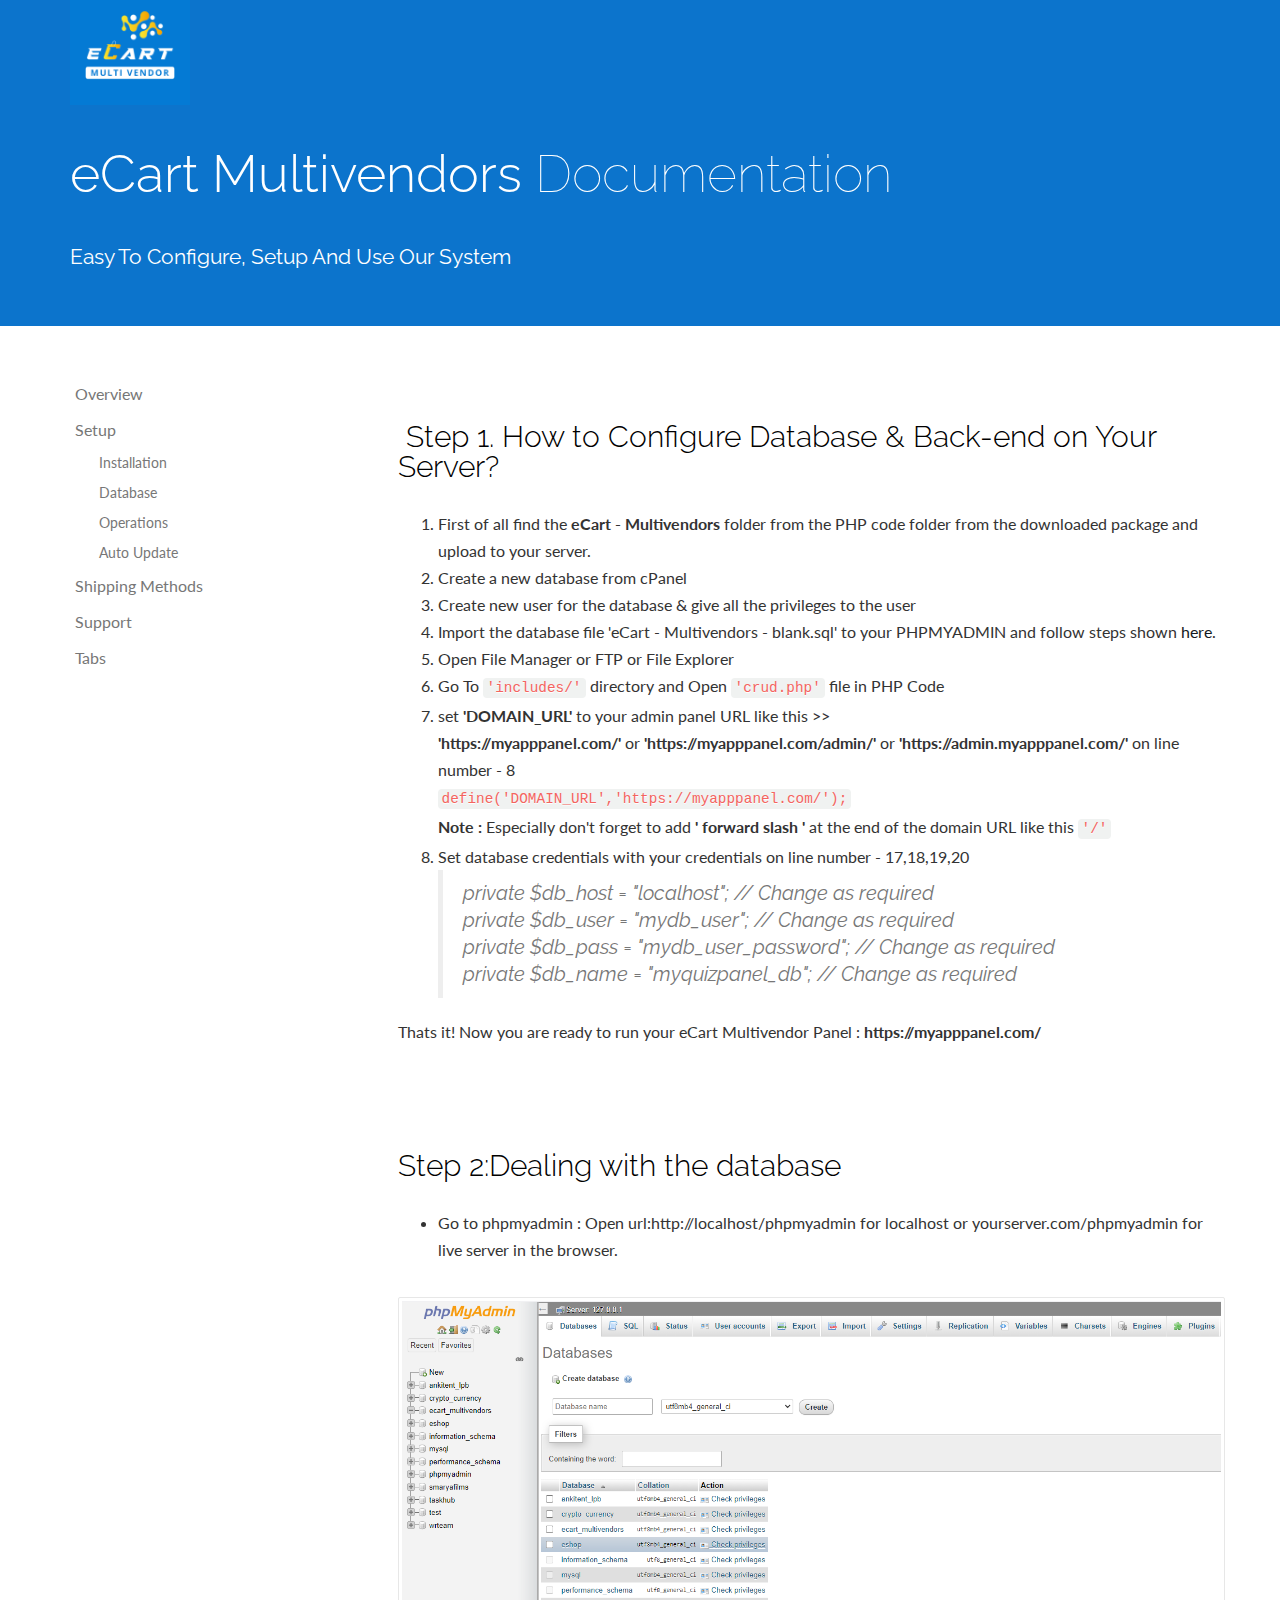
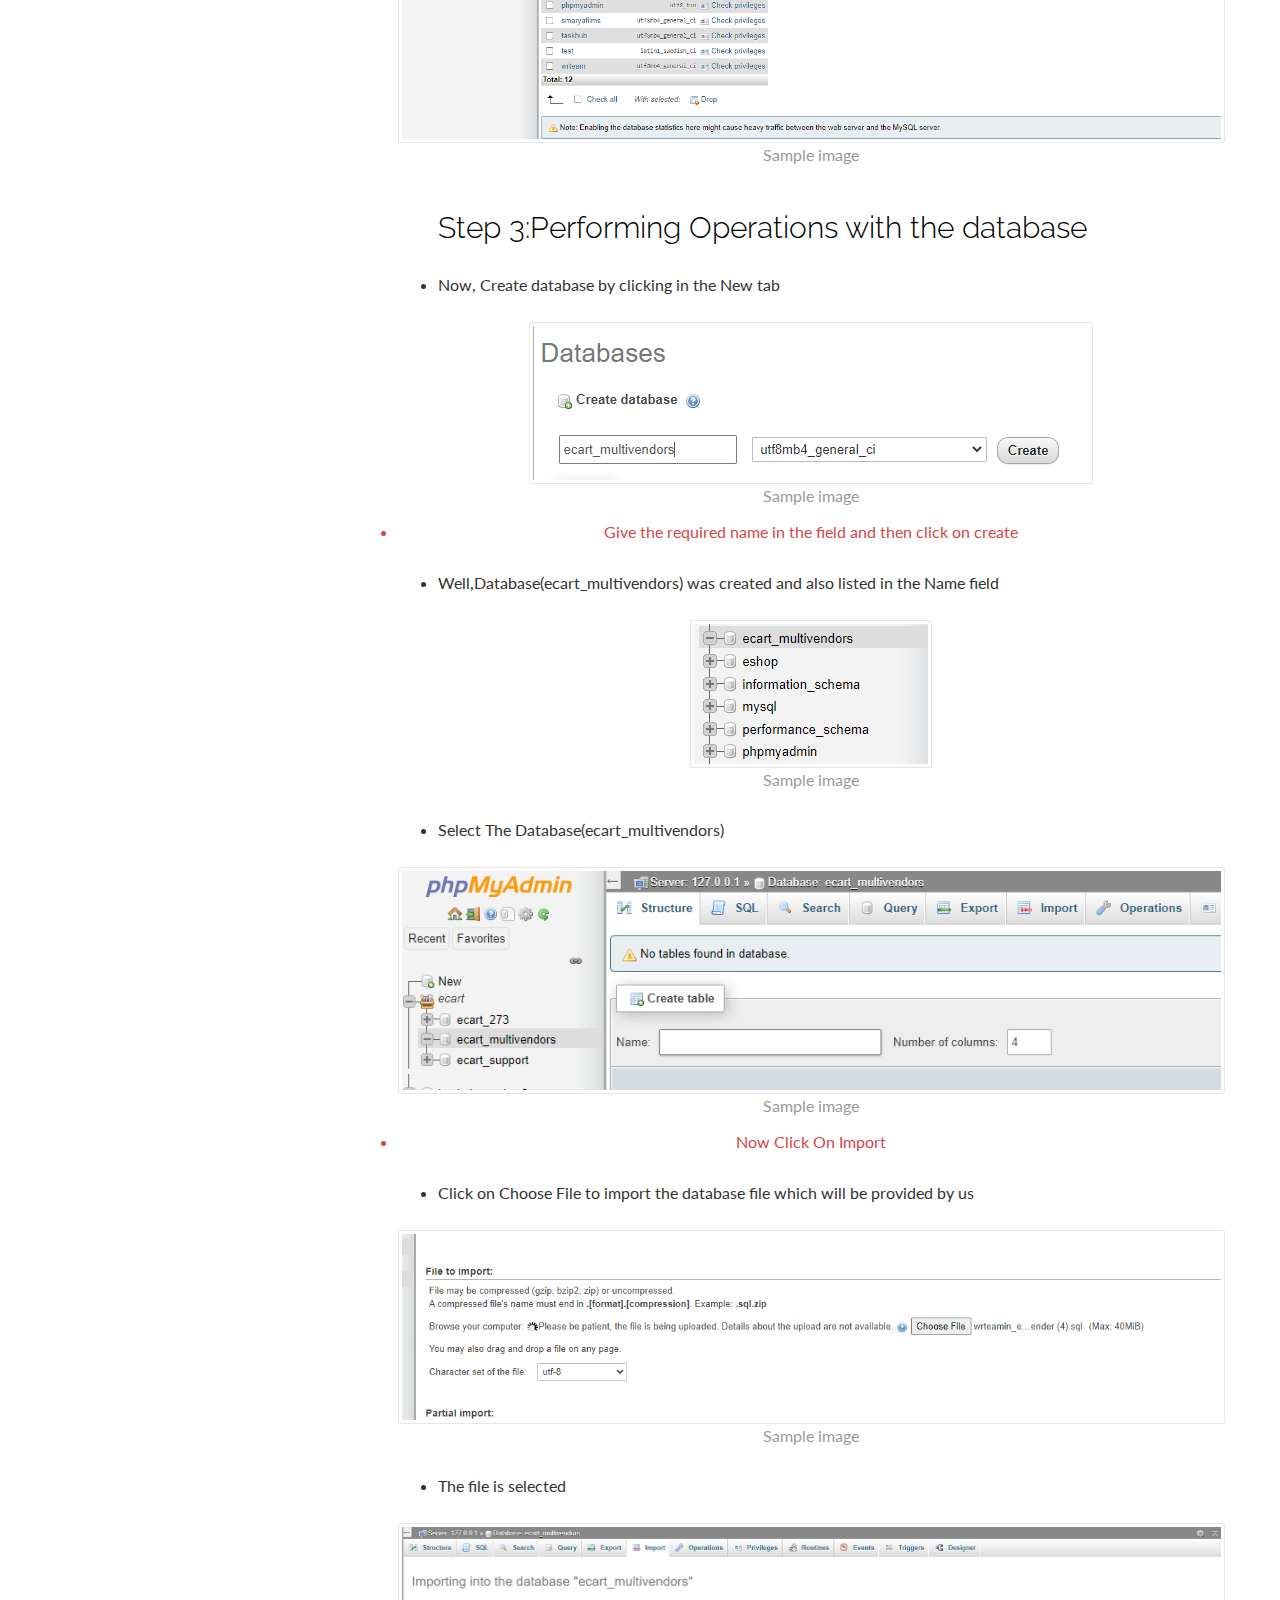
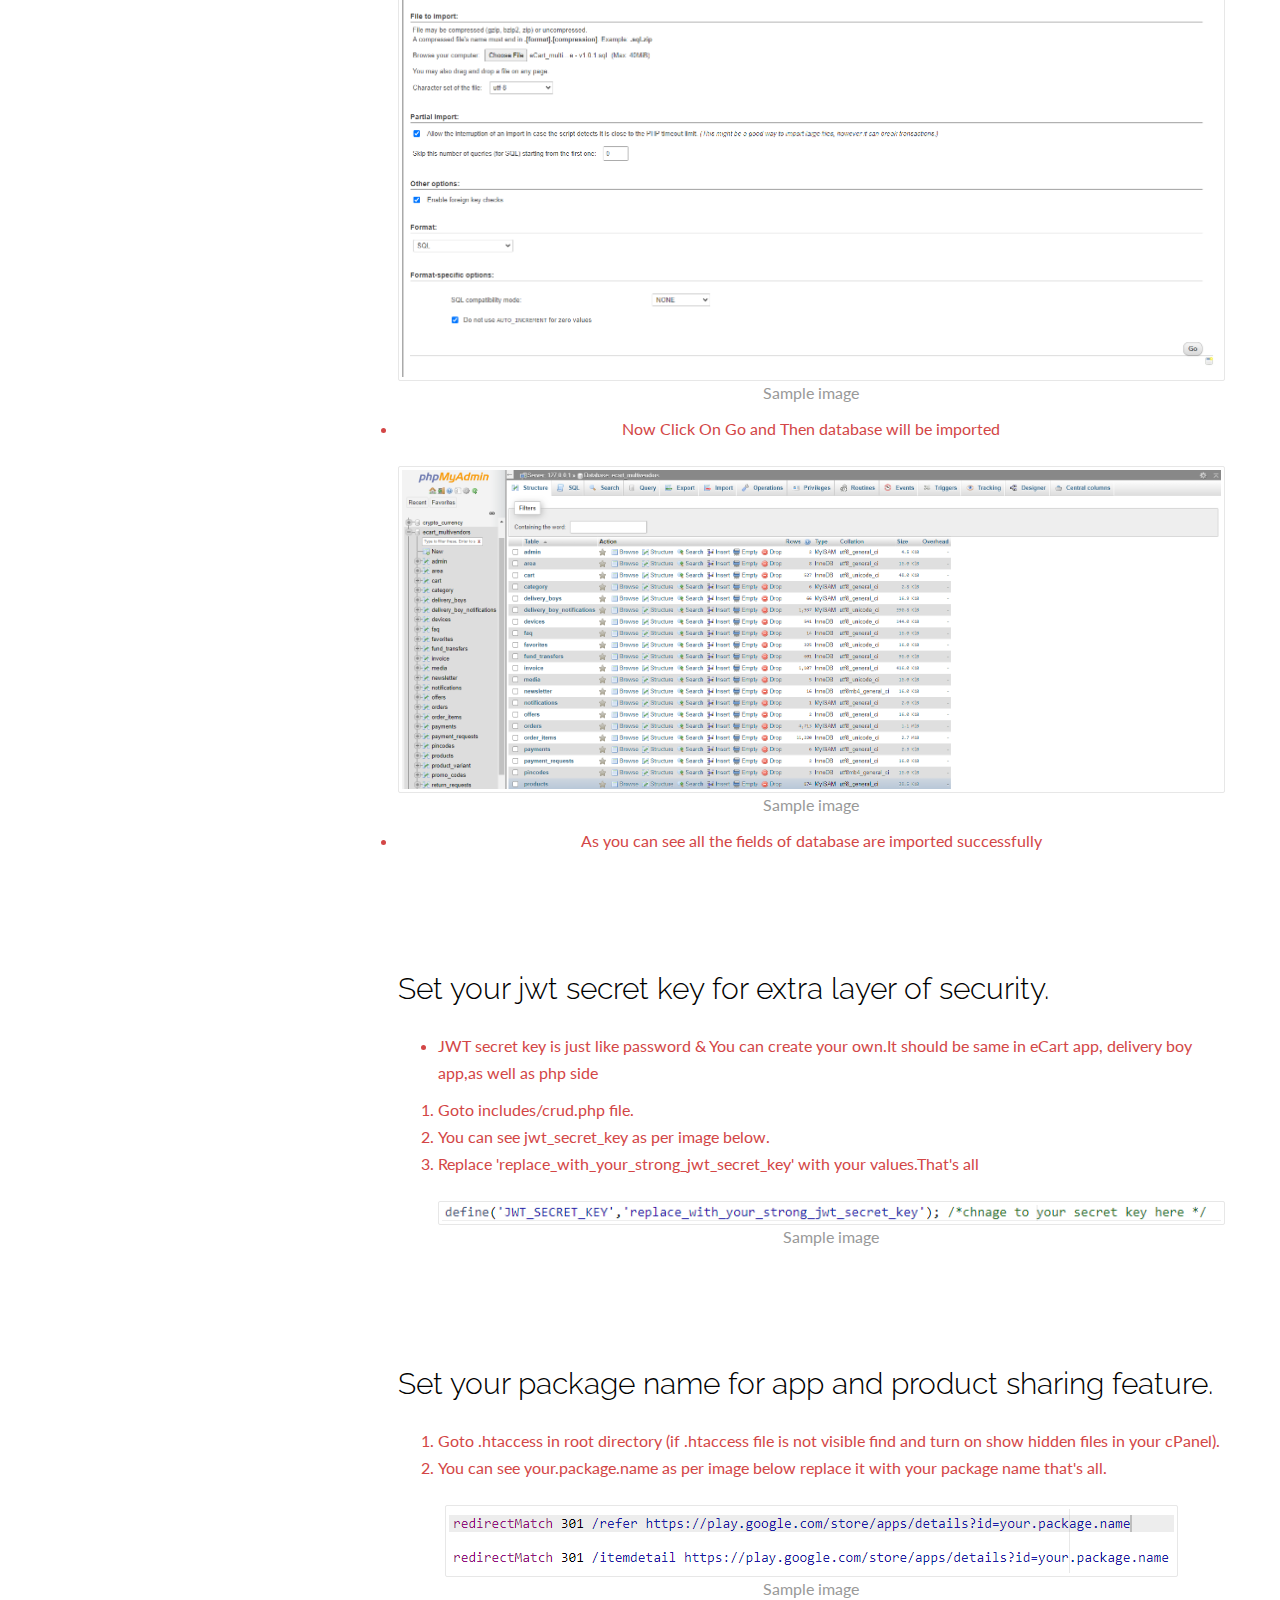
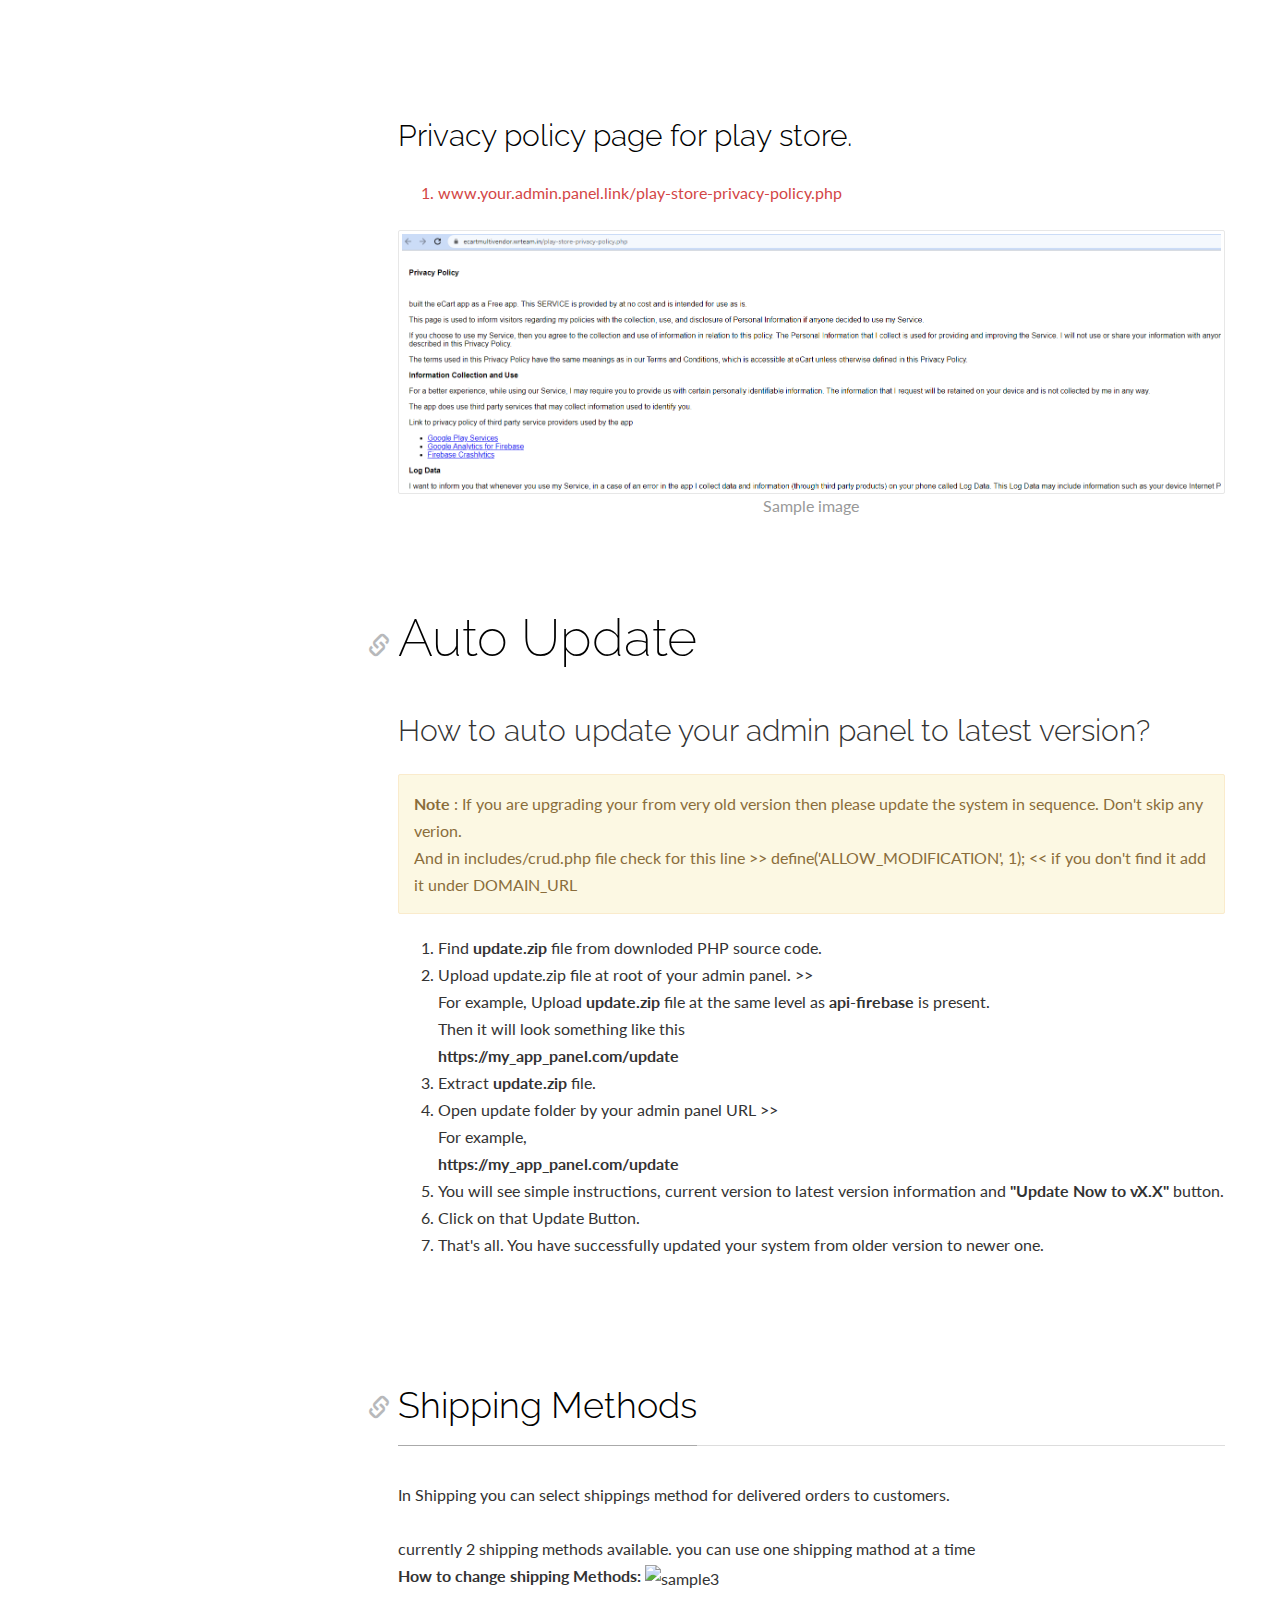
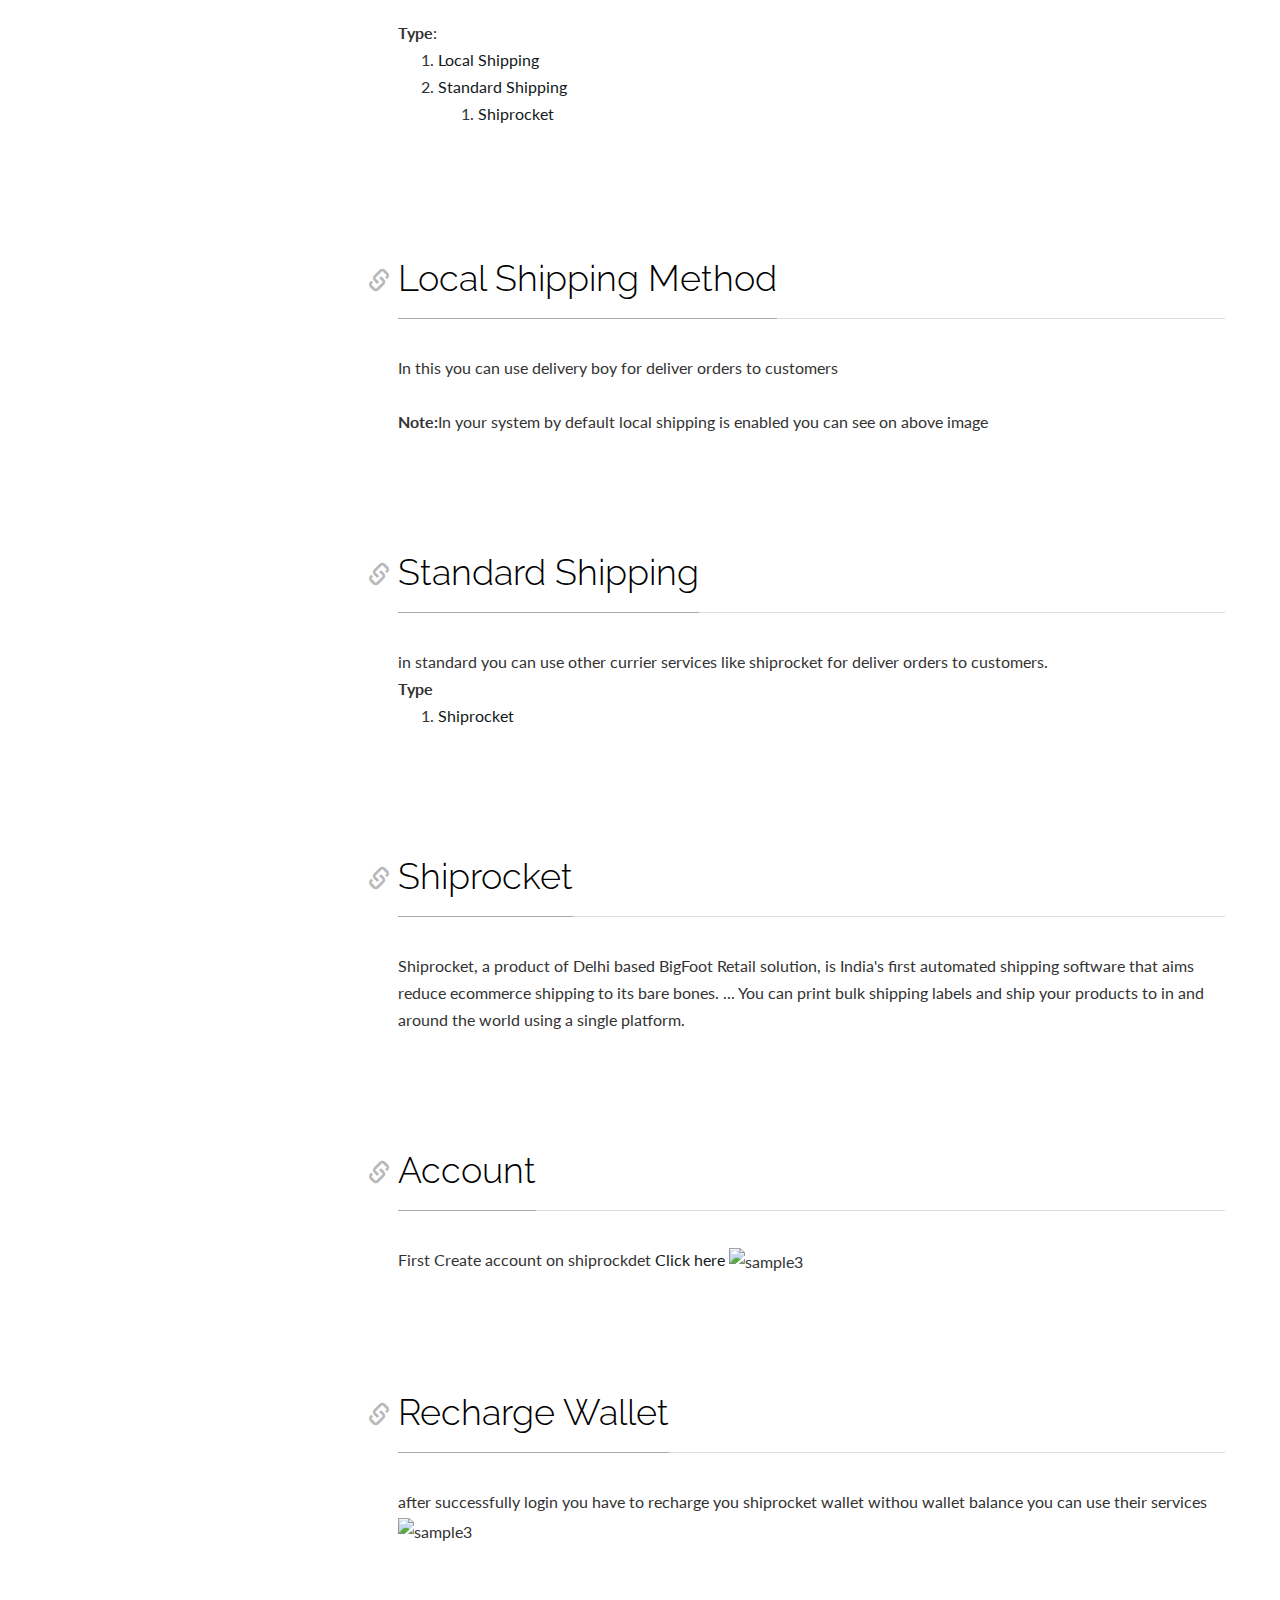
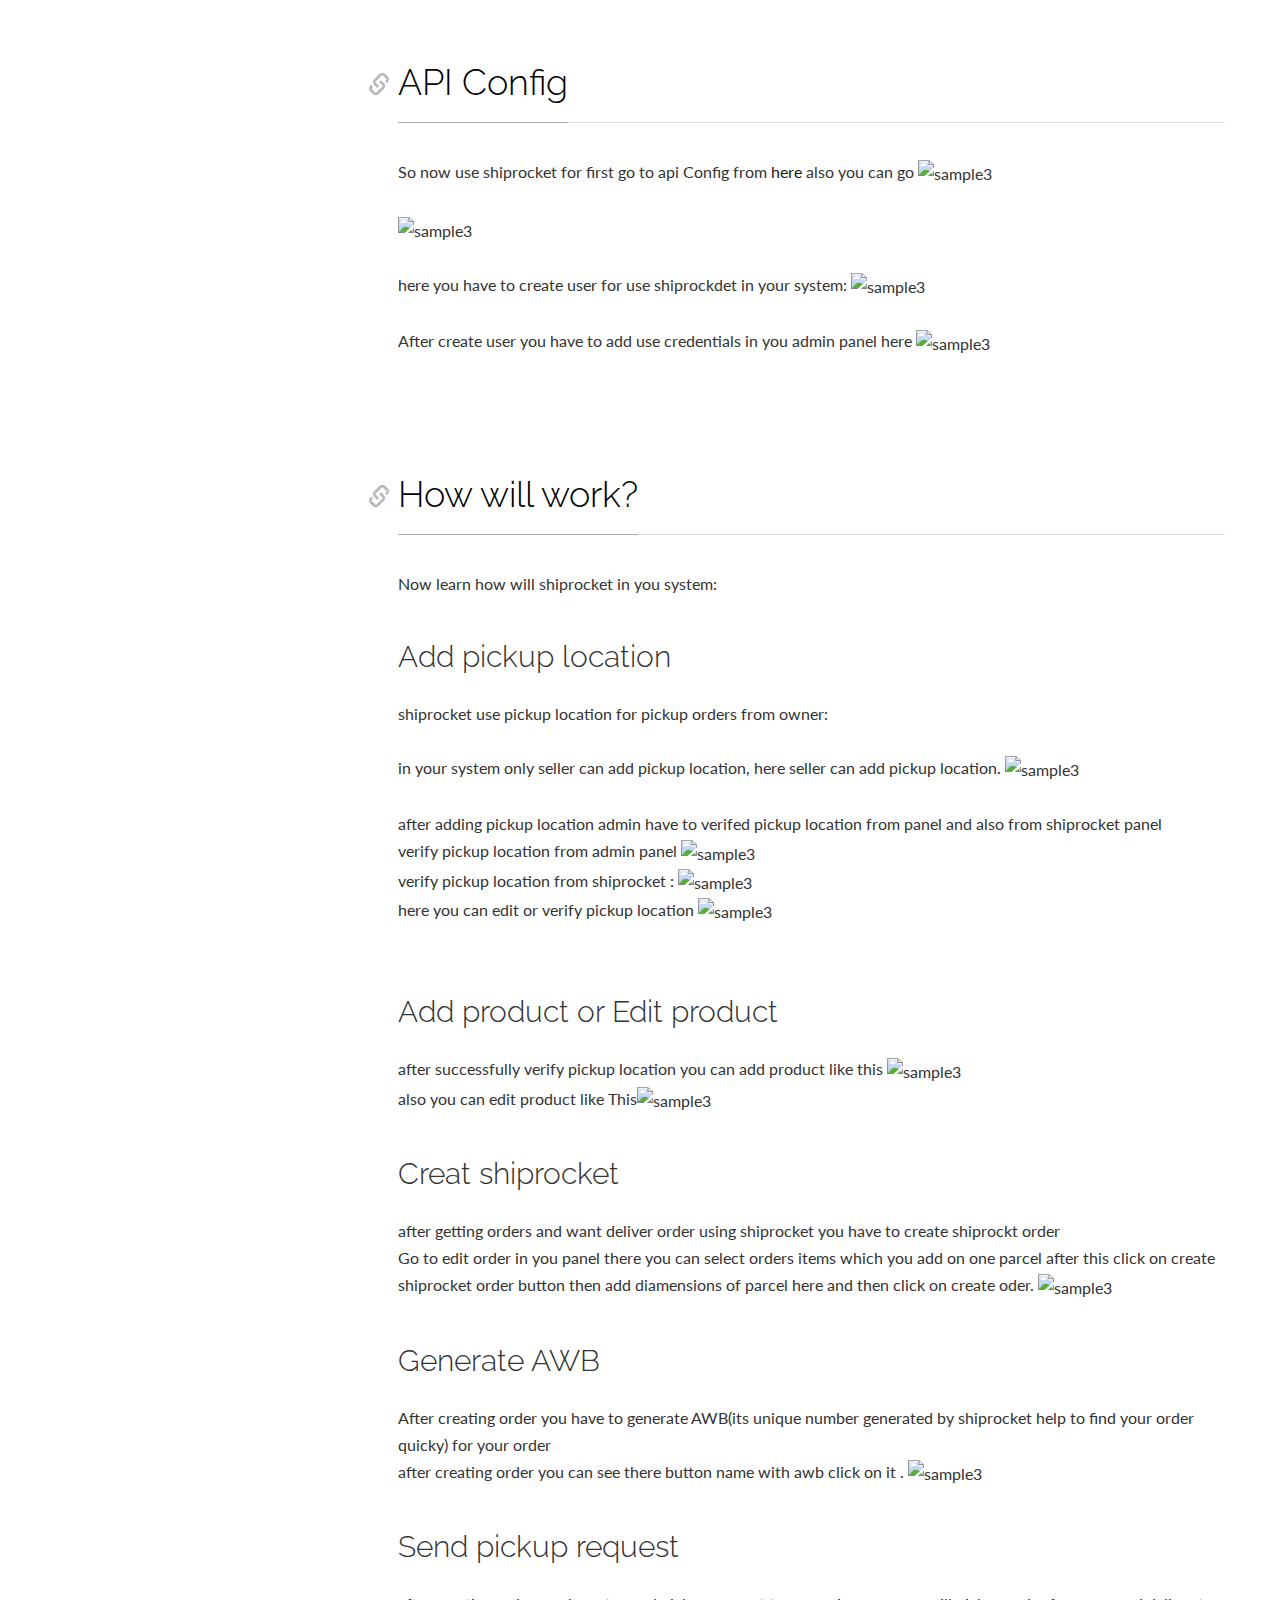
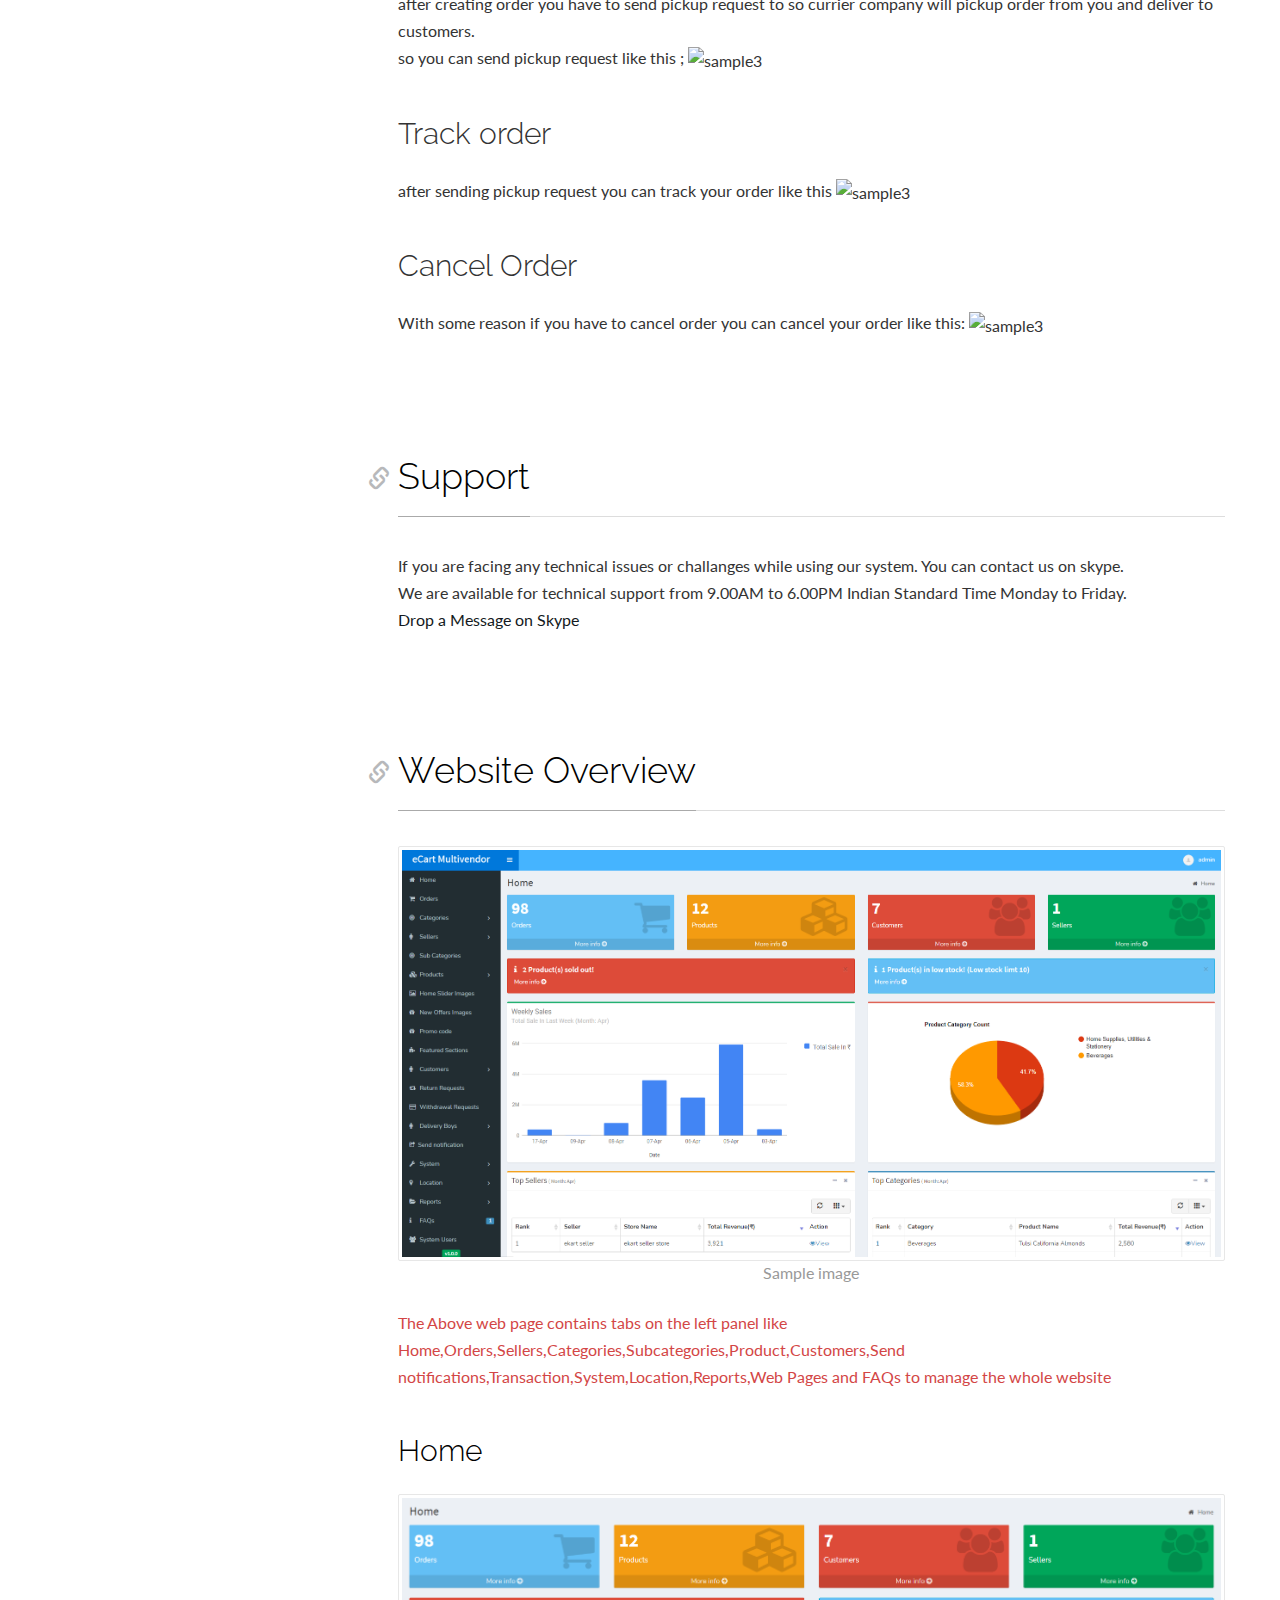
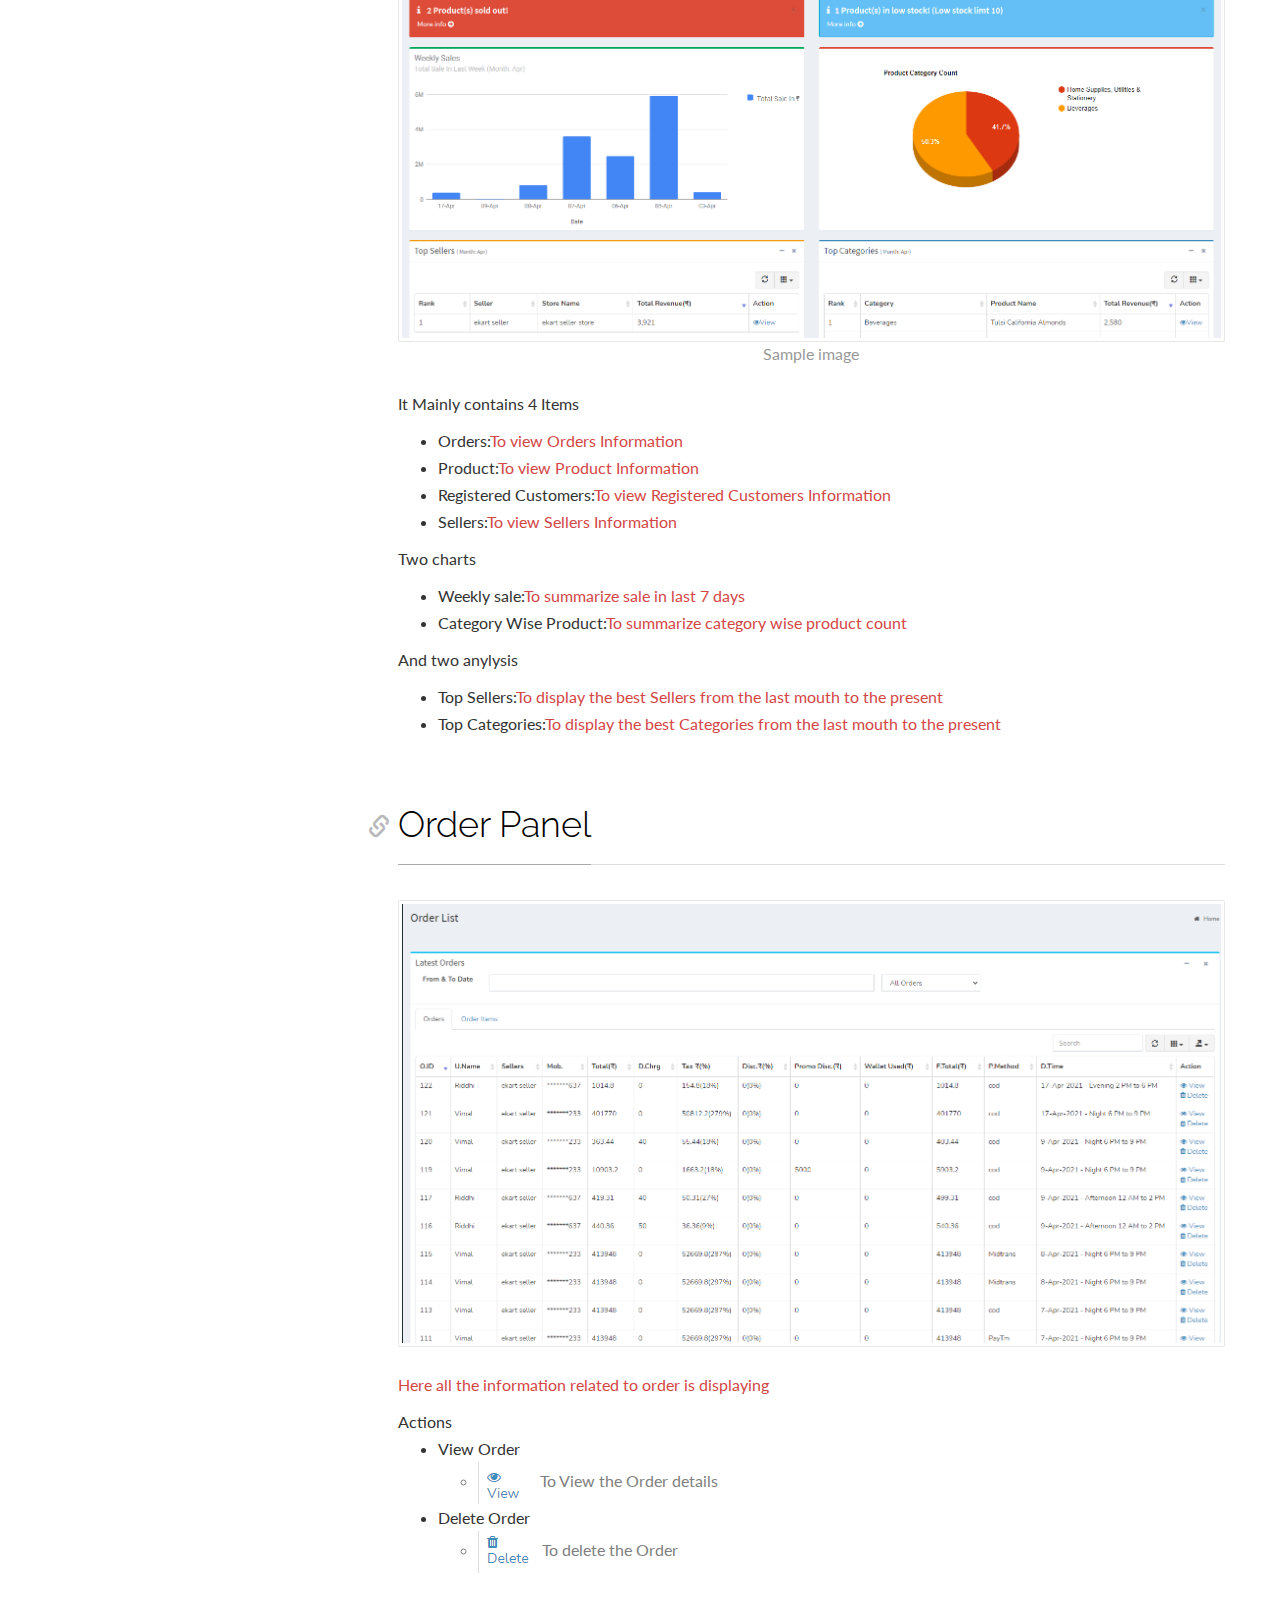
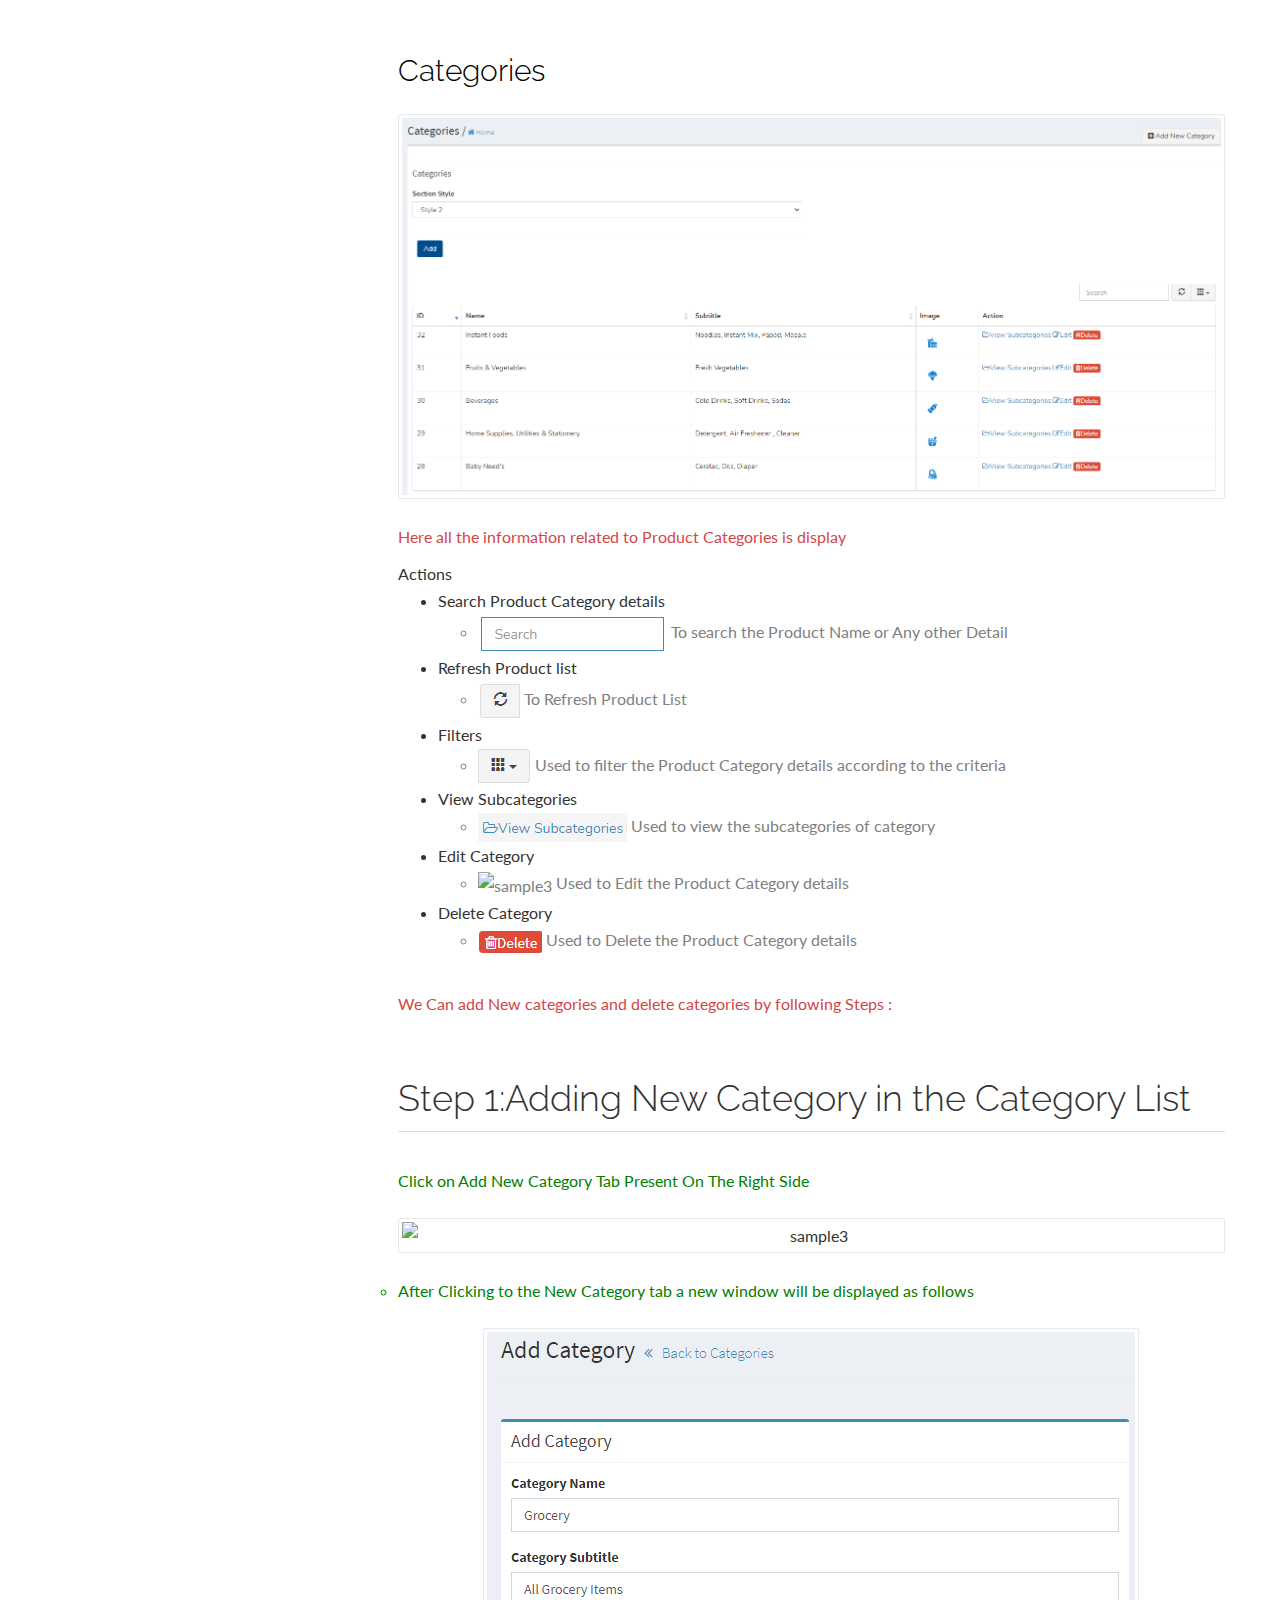
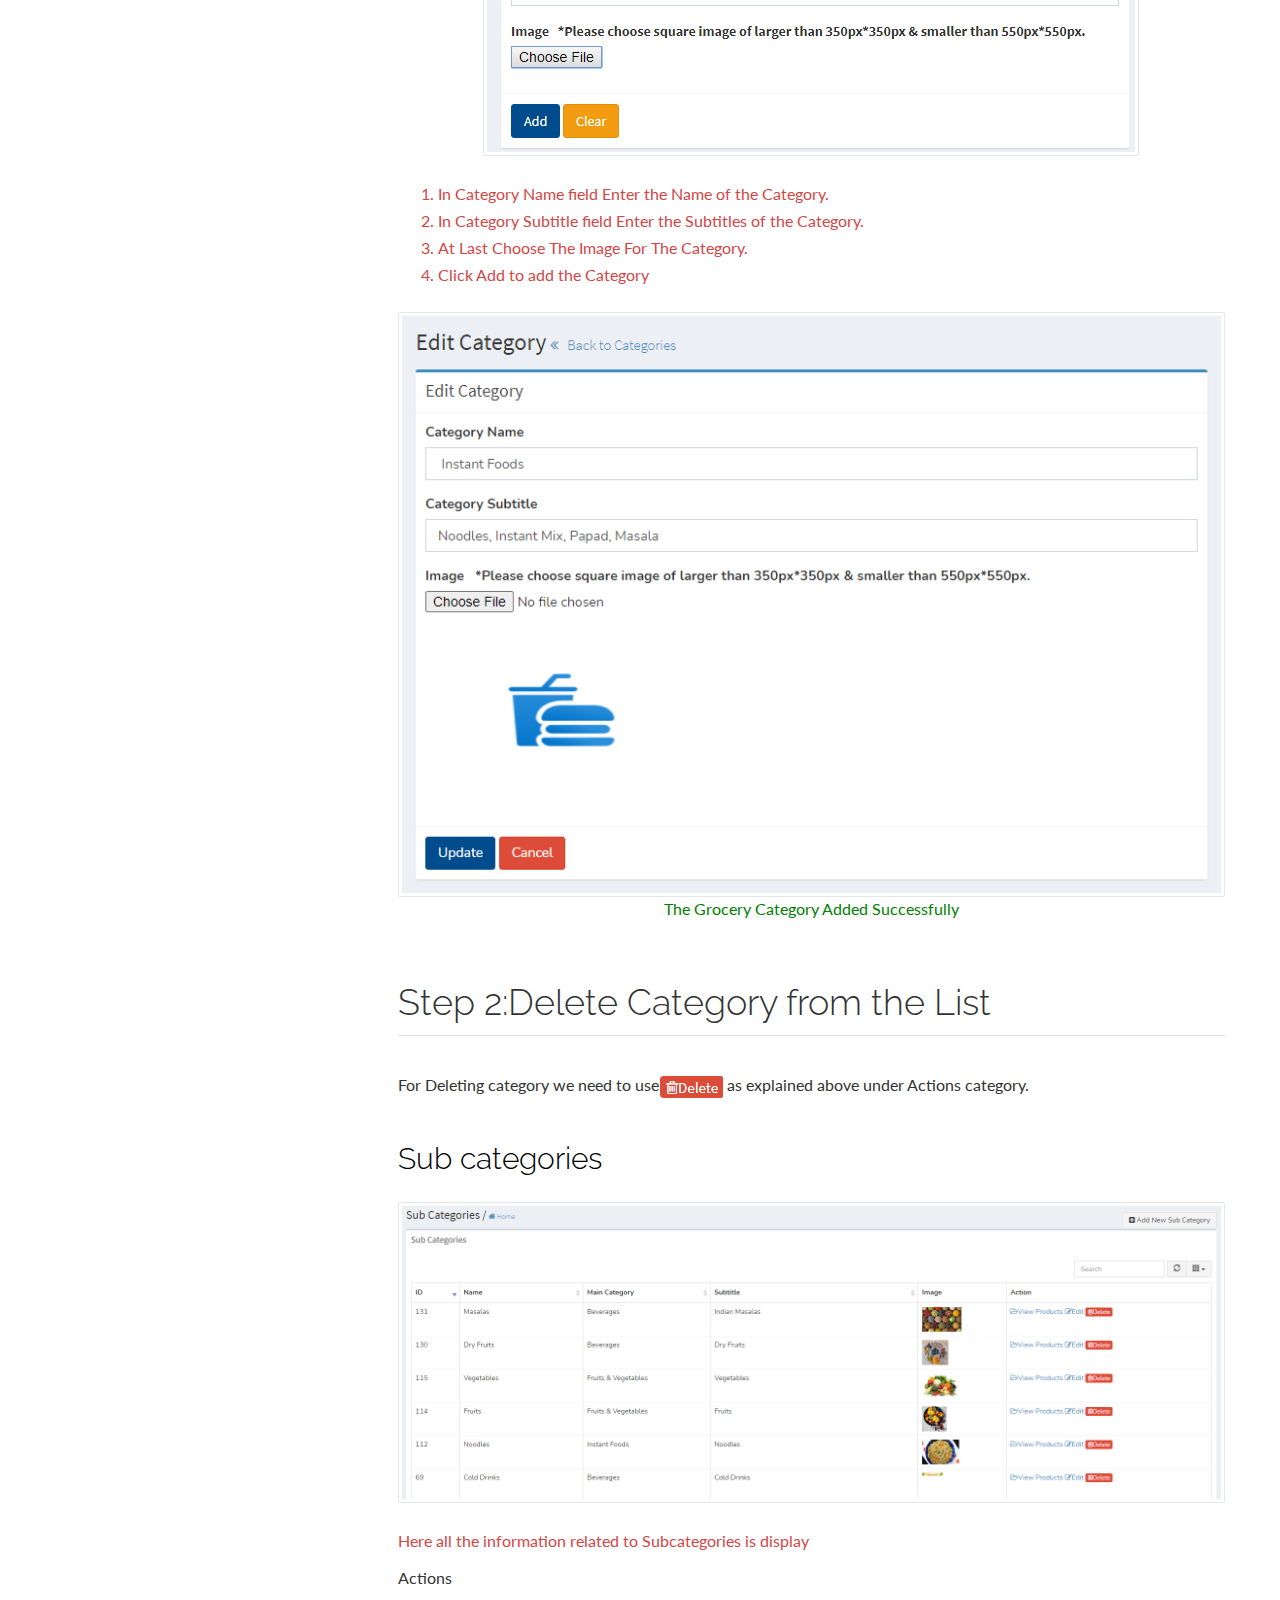
==== commit 453ac361: "Update index.html" ====
--- a/admin-panel/index.html
+++ b/admin-panel/index.html
@@ -3,59 +3,40 @@
 
 <head>
     <meta charset="utf-8">
-    <meta http-equiv="X-UA-Compatible"
-        content="IE=edge">
-    <meta name="viewport"
-        content="width=device-width, initial-scale=1">
-    <meta name="description"
-        content="">
-    <meta name="keywords"
-        content="">
+    <meta http-equiv="X-UA-Compatible" content="IE=edge">
+    <meta name="viewport" content="width=device-width, initial-scale=1">
+    <meta name="description" content="">
+    <meta name="keywords" content="">
     <title>eCart Mobile App Dashboard Setup | Documentation</title>
     <!-- Styles -->
-    <link href="assets/css/theDocs.all.min.css"
-        rel="stylesheet">
-    <link href="assets/css/custom.css"
-        rel="stylesheet">
+    <link href="assets/css/theDocs.all.min.css" rel="stylesheet">
+    <link href="assets/css/custom.css" rel="stylesheet">
     <!-- Fonts -->
-    <link href='https://fonts.googleapis.com/css?family=Raleway:100,300,400,500%7CLato:300,400'
-        rel='stylesheet'
+    <link href='https://fonts.googleapis.com/css?family=Raleway:100,300,400,500%7CLato:300,400' rel='stylesheet'
         type='text/css'>
     <!-- Favicons -->
-    <link rel="apple-touch-icon"
-        href="../apple-touch-icon.html">
-        <link rel="shortcut icon" href="../images/fevicon.png" />
+    <link rel="apple-touch-icon" href="../apple-touch-icon.html">
+    <link rel="icon" href="assets/img/logo_ecart.png">
 </head>
 
-<body data-spy="scroll"
-    data-target=".sidebar"
-    data-offset="200">
+<body data-spy="scroll" data-target=".sidebar" data-offset="200">
     <header class="site-header navbar-transparent">
         <!-- Top navbar & branding -->
         <nav class="navbar navbar-default">
             <div class="container">
                 <!-- Toggle buttons and brand -->
                 <div class="navbar-header">
-                    <button type="button"
-                        class="navbar-toggle"
-                        data-toggle="collapse"
-                        data-target="#navbar"
-                        aria-expanded="true"
-                        aria-controls="navbar">
+                    <button type="button" class="navbar-toggle" data-toggle="collapse" data-target="#navbar"
+                        aria-expanded="true" aria-controls="navbar">
                         <span class="glyphicon glyphicon-option-vertical"></span>
                     </button>
-                    <button type="button"
-                        class="navbar-toggle for-sidebar"
-                        data-toggle="offcanvas">
+                    <button type="button" class="navbar-toggle for-sidebar" data-toggle="offcanvas">
                         <span class="icon-bar"></span>
                         <span class="icon-bar"></span>
                         <span class="icon-bar"></span>
                     </button>
-                    <a class="navbar-brand"
-                        href="index.html"><img src="../images/app_icon.webp"
-                            alt="logo"
-                            align="center"
-                            style="max-height: 120px; margin-top: 100px;"></a>
+                    <a class="navbar-brand" href="index.html"><img src="assets/img/logo_ecart.png" alt="logo"
+                            align="center" style="max-height: 120px;"></a>
                 </div>
                 <!-- END Toggle buttons and brand -->
                 <!-- Top navbar -->
@@ -64,8 +45,7 @@
         </nav>
         <!-- END Top navbar & branding -->
         <!-- Banner -->
-        <div class="banner auto-size"
-            style="background-color: #131921">
+        <div class="banner auto-size" style="background-color: #0C74CC">
             <div class="container text-white">
                 <h1><strong>eCart Multivendors
                     </strong> Documentation
@@ -89,6 +69,24 @@
                         <li><a href="#db2">Operations</a></li>
                         <li><a href="#update">Auto Update</a></li>
                     </ul>
+                    <li><a href="#shipping_methods">Shipping Methods</a>
+                        <ul>
+                            <li><a href="#local_shipping">1. Local Shipping</a></li>
+                            <li><a href="#standard_shipping">2. Standard Shipping</a>
+                                <ul>
+                                    <li><a href="#shiprocket">2.1. Shiprocket</a>
+                                        <ul>
+                                            <li><a href="#shiprocket_account">Account</a></li>
+                                            <li><a href="#recharge_wallet">Recharge Wallet</a></li>
+                                            <li><a href="#API_config">Config API</a></li>
+                                            <li><a href="#how_will_work">How will work</a></li>
+                                        </ul>
+                                    </li>
+                                </ul>
+                            </li>
+                        </ul>
+                    </li>
+
                     <li><a href="#support">Support</a></li>
                     <li>
                         <a href="#title1">Tabs</a>
@@ -159,16 +157,14 @@
             </aside>
             <!-- END Sidebar -->
             <!-- Main content -->
-            <article class="col-sm-9 main-content"
-                role="main">
+            <article class="col-sm-9 main-content" role="main">
 
                 <section>
                     <p id="title"></p>
                     <h3 id="installation"> Step 1. How to Configure Database & Back-end on Your Server?</h3>
                     <ol>
                         <li>First of all find the <b>eCart - Multivendors</b> folder from the PHP code folder from the
-                            downloaded
-                            package and upload to your server.</li>
+                            downloaded package and upload to your server.</li>
                         <li>Create a new database from cPanel</li>
                         <li>Create new user for the database & give all the privileges to the user</li>
                         <li>Import the database file 'eCart - Multivendors - blank.sql' to your PHPMYADMIN and follow
@@ -183,10 +179,10 @@
                         <b>Note : </b>Especially don't forget to add <b>' forward slash '</b> at the end of the domain
                         URL like this <code>'/'</code></li>
                         <li>Set database credentials with your credentials on line number - 17,18,19,20 <br>
-                            <blockquote>private $db_host = "localhost"; // Change as required<br>
-                                private $db_user = "mydb_user"; // Change as required<br>
-                                private $db_pass = "mydb_user_password"; // Change as required<br>
-                                private $db_name = "myquizpanel_db"; // Change as required</blockquote>
+                            <blockquote>private $db_host = "localhost"; // Change as required<br> private $db_user =
+                                "mydb_user"; // Change as required<br> private $db_pass = "mydb_user_password"; //
+                                Change as required<br> private $db_name = "myquizpanel_db"; //
+                                Change as required</blockquote>
                         </li>
                     </ol>
                     <p>Thats it! Now you are ready to run your eCart Multivendor Panel : <b>https://myapppanel.com/</b>
@@ -202,9 +198,7 @@
                     <div class="row">
                         <div class="col-md-4">
                             <div class="promo">
-                                <img class="bordered"
-                                    src="assets/img/basic_database.png"
-                                    alt="sample3">
+                                <img class="bordered" src="assets/img/basic_database.png" alt="sample3">
                                 <p>Sample image</p>
                             </div>
                             <ul>
@@ -212,9 +206,7 @@
                                 <li>Now, Create database by clicking in the New tab</li>
                             </ul>
                             <div class="promo">
-                                <img class="bordered"
-                                    src="assets/img/create_db.png"
-                                    alt="sample3">
+                                <img class="bordered" src="assets/img/create_db.png" alt="sample3">
                                 <p>Sample image</p>
                                 <p>
                                     <li style="color:#d34646;">Give the required name in the field and then click on
@@ -225,18 +217,14 @@
                                 <li>Well,Database(ecart_multivendors) was created and also listed in the Name field</li>
                             </ul>
                             <div class="promo">
-                                <img class="bordered"
-                                    src="assets/img/list_db.png"
-                                    alt="sample3">
+                                <img class="bordered" src="assets/img/list_db.png" alt="sample3">
                                 <p>Sample image</p>
                             </div>
                             <ul>
                                 <li>Select The Database(ecart_multivendors)</li>
                             </ul>
                             <div class="promo">
-                                <img class="bordered"
-                                    src="assets/img/select_db.png"
-                                    alt="sample3">
+                                <img class="bordered" src="assets/img/select_db.png" alt="sample3">
                                 <p>Sample image</p>
                                 <li style="color:#d34646;">Now Click On Import </li>
                             </div>
@@ -244,28 +232,23 @@
                                 <li>Click on Choose File to import the database file which will be provided by us</li>
                             </ul>
                             <div class="promo">
-                                <img class="bordered"
-                                    src="assets/img/import_db.png"
-                                    alt="sample3">
+                                <img class="bordered" src="assets/img/import_db.png" alt="sample3">
                                 <p>Sample image</p>
                             </div>
                             <ul>
                                 <li>The file is selected</li>
                             </ul>
                             <div class="promo">
-                                <img class="bordered"
-                                    src="assets/img/choose_db.png"
-                                    alt="sample3">
+                                <img class="bordered" src="assets/img/choose_db.png" alt="sample3">
                                 <p>Sample image</p>
                                 <li style="color:#d34646;">Now Click On Go and Then database will be imported</li>
                             </div>
                             <div class="promo">
-                                <img class="bordered"
-                                    src="assets/img/field_db.png"
-                                    alt="sample3">
+                                <img class="bordered" src="assets/img/field_db.png" alt="sample3">
                                 <p>Sample image</p>
                                 <li style="color:#d34646;">As you can see all the fields of database are imported
-                                    successfully</li>
+                                    successfully
+                                </li>
                             </div>
                         </div>
 
@@ -279,24 +262,18 @@
 
                     <h3 id="db2">Set your jwt secret key for extra layer of security.</h3>
                     <ul>
-                        <li style="color:#d34646;"
-                            type="">
+                        <li style="color:#d34646;" type="">
                             JWT secret key is just like password & You can create your own.It should be same in eCart
                             app, delivery boy app,as well as php side
                         </li>
                     </ul>
                     <ol>
-                        <li style="color:#d34646;"
-                            type="">Goto includes/crud.php file.</li>
-                        <li style="color:#d34646;"
-                            type="">You can see jwt_secret_key as per image below.</li>
-                        <li style="color:#d34646;"
-                            type="">Replace 'replace_with_your_strong_jwt_secret_key' with your
+                        <li style="color:#d34646;" type="">Goto includes/crud.php file.</li>
+                        <li style="color:#d34646;" type="">You can see jwt_secret_key as per image below.</li>
+                        <li style="color:#d34646;" type="">Replace 'replace_with_your_strong_jwt_secret_key' with your
                             values.That's all</li>
                         <div class="promo">
-                            <img class="bordered"
-                                src="assets/img/jwt.png"
-                                alt="sample Image">
+                            <img class="bordered" src="assets/img/jwt.png" alt="sample Image">
                             <p>Sample image</p>
                         </div>
                     </ol>
@@ -306,18 +283,14 @@
                     <h3 id="db2">Set your package name for app and product sharing feature.</h3>
                     <!--<p style="color:red">Note : It will work only if your domain protocol is https</p>-->
                     <ol>
-                        <li style="color:#d34646;"
-                            type="">Goto .htaccess in root directory (if .htaccess file is not
+                        <li style="color:#d34646;" type="">Goto .htaccess in root directory (if .htaccess file is not
                             visible find and turn on show hidden files in your cPanel).</li>
-                        <li style="color:#d34646;"
-                            type="">You can see your.package.name as per image below replace it
+                        <li style="color:#d34646;" type="">You can see your.package.name as per image below replace it
                             with your package name that's all.</li>
                     </ol>
 
                     <div class="promo">
-                        <img class="bordered"
-                            src="assets/img/htaccess.png"
-                            alt="sample Image">
+                        <img class="bordered" src="assets/img/htaccess.png" alt="sample Image">
                         <p>Sample image</p>
                     </div>
 
@@ -327,14 +300,11 @@
                     <h3 id="db2">Privacy policy page for play store.</h3>
                     <!--<p style="color:red">Note : It will work only if your domain protocol is https</p>-->
                     <ol>
-                        <li style="color:#d34646;"
-                            type="">www.your.admin.panel.link/play-store-privacy-policy.php</li>
+                        <li style="color:#d34646;" type="">www.your.admin.panel.link/play-store-privacy-policy.php</li>
                     </ol>
 
                     <div class="promo">
-                        <img class="bordered"
-                            src="assets/img/privacy-policy.png"
-                            alt="sample Image">
+                        <img class="bordered" src="assets/img/privacy-policy.png" alt="sample Image">
                         <p>Sample image</p>
                     </div>
 
@@ -345,19 +315,17 @@
                     <h3>How to auto update your admin panel to latest version?</h3>
                     <div class="alert alert-warning"><b>Note</b> : If you are upgrading your from very old version then
                         please update the system in sequence. Don't skip any verion. <br>And in includes/crud.php file
-                        check for this line &gt;&gt; define('ALLOW_MODIFICATION', 1); &lt;&lt; if you don't find it add
-                        it under DOMAIN_URL </div>
+                        check for this line &gt;&gt; define('ALLOW_MODIFICATION', 1); &lt;&lt;
+                        if you don't find it add it under DOMAIN_URL </div>
                     <ol>
                         <li>Find <b>update.zip</b> file from downloded PHP source code.</li>
-                        <li>Upload update.zip file at root of your admin panel. >> <br>
-                            For example, Upload <b>update.zip</b> file at the same level as <b>api-firebase</b> is
-                            present.<br>
-                            Then it will look something like this<br>
+                        <li>Upload update.zip file at root of your admin panel. >> <br> For example, Upload
+                            <b>update.zip</b> file at the same level as <b>api-firebase</b> is present.
+                            <br> Then it will look something like this<br>
                             <b>https://my_app_panel.com/update</b>
                         </li>
                         <li>Extract <b>update.zip</b> file.</li>
-                        <li>Open update folder by your admin panel URL >> <br>
-                            For example, <br>
+                        <li>Open update folder by your admin panel URL >> <br> For example, <br>
                             <b>https://my_app_panel.com/update</b>
                         </li>
                         <li>You will see simple instructions, current version to latest version information and
@@ -367,6 +335,136 @@
                         <li>That's all. You have successfully updated your system from older version to newer one.</li>
                     </ol>
                     <!-- end auto update -->
+                </section>
+
+                <section>
+                    <h2 id="shipping_methods">Shipping Methods</h2>
+                    In Shipping you can select shippings method for delivered orders to customers. <br>
+                    <br> currently 2 shipping methods available. you can use one shipping mathod at a time
+                    <br> <b>How to change shipping Methods:</b>
+                    <img class="bordered" src="assets/img/how-to-change-shipping-type.png" width="100%" alt="sample3">
+                    <br>
+                    <br>
+                    <h><b>Type</b>:</h2>
+                        <ol type="1">
+                            <li><a href="#local_shipping">Local Shipping</a></li>
+                            <li><a href="#standard_shipping">Standard Shipping</a>
+                                <ol type="1">
+                                    <li><a href="#shiprocket">Shiprocket</a></li>
+                                </ol>
+                            </li>
+                        </ol>
+                        <br><br>
+                        <h2 id="local_shipping">Local Shipping Method</h2>
+                        In this you can use delivery boy for deliver orders to customers
+                        <br><br>
+                        <b>Note:</b>In your system by default local shipping is enabled you can see on above image
+
+                </section>
+                <section>
+                    <h2 id="standard_shipping">Standard Shipping</h2>
+                    in standard you can use other currier services like shiprocket for deliver orders to customers.
+                    <br>
+                    <b>Type</b>
+                    <ol>
+                        <li><a href="#shiprocket">Shiprocket</a></li>
+                    </ol>
+
+
+                </section>
+                <section>
+                    <h2 id="shiprocket">Shiprocket</h2>
+                    Shiprocket, a product of Delhi based BigFoot Retail solution, is India's first automated shipping
+                    software that aims reduce ecommerce shipping to its bare bones. ... You can print bulk shipping
+                    labels and ship your products to in and around the world
+                    using a single platform.
+                </section>
+                <section>
+                    <h2 id="shiprocket_account">Account</h2>
+                    First Create account on shiprockdet <a href="https://app.shiprocket.in/register"
+                        target="_blank">Click here</a>
+                    <img class="bordered" src="assets/img/create-account.png" width="100%" alt="sample3">
+                </section>
+                <section>
+                    <h2 id="recharge_wallet">Recharge Wallet</h2>
+                    after successfully login you have to recharge you shiprocket wallet withou wallet balance you can
+                    use their services
+                    <img class="bordered" src="assets/img/recharge-wallet.png" width="100%" alt="sample3">
+                </section>
+                <section>
+                    <h2 id="API_config">API Config</h2>
+                    So now use shiprocket for first go to api Config from <a
+                        href="https://app.shiprocket.in/api-user">here</a> also you can go
+                    <img class="bordered" src="assets/img/api-config.png" width="100%" alt="sample3">
+                    <br><br>
+                    <img class="bordered" src="assets/img/api-page.png" width="100%" alt="sample3">
+
+                    <br><br> here you have to create user for use shiprockdet in your system:
+                    <img class="bordered" src="assets/img/create-user-shiprocket.png" width="100%" alt="sample3">
+                    <br><br> After create user you have to add use credentials in you admin panel here
+                    <img class="bordered" src="assets/img/add-email-password-in-admin-panel.png" width="100%"
+                        alt="sample3">
+                </section>
+                <section>
+                    <h2 id="how_will_work">How will work?</h2>
+                    Now learn how will shiprocket in you system:
+
+
+                    <h3>Add pickup location</h3>
+                    shiprocket use pickup location for pickup orders from owner:
+                    <br><br> in your system only seller can add pickup location, here seller can add pickup location.
+                    <img class="bordered" src="assets/img/add-pickup-location.png" width="100%" alt="sample3">
+                    <br><br> after adding pickup location admin have to verifed pickup location from panel and also from
+                    shiprocket panel
+
+                    <br> verify pickup location from admin panel
+                    <img class="bordered" src="assets/img/verifed-pickup-location-from-admin-panel.png" width="100%"
+                        alt="sample3">
+                    <br> verify pickup location from shiprocket :
+                    <img class="bordered" src="assets/img/go-to-pickup-location-page-shiprocket-page.png" width="100%"
+                        alt="sample3">
+                    <br> here you can edit or verify pickup location
+                    <img class="bordered" src="assets/img/verifed-pickup-location-from-shiprocket.png" width="100%"
+                        alt="sample3">
+
+
+                    <br><br>
+                    <h3>Add product or Edit product</h3>
+                    after successfully verify pickup location you can add product like this
+                    <img class="bordered" src="assets/img/add-product.png" width="100%" alt="sample3">
+                    <br>also you can edit product like This<img class="bordered" src="assets/img/edit-product.png"
+                        width="100%" alt="sample3">
+
+
+                    <h3>Creat shiprocket</h3>
+                    after getting orders and want deliver order using shiprocket you have to create shiprockt order
+                    <br> Go to edit order in you panel there you can select orders items which you add on one parcel
+                    after this click on create shiprocket order button then add diamensions of parcel here and then
+                    click on create oder.
+                    <img class="bordered" src="assets/img/create-ordeer.png" width="100%" alt="sample3">
+
+                    <h3>Generate AWB</h3>
+                    After creating order you have to generate AWB(its unique number generated by shiprocket help to find
+                    your order quicky) for your order
+                    <br>after creating order you can see there button name with awb click on it .
+                    <img class="bordered" src="assets/img/awb.png" width="100%" alt="sample3">
+
+                    <h3>Send pickup request</h3>
+                    after creating order you have to send pickup request to so currier company will pickup order from
+                    you and deliver to customers.
+                    <br>so you can send pickup request like this ;
+                    <img class="bordered" src="assets/img/send-pickup-request.png" width="100%" alt="sample3">
+                    <br>
+
+                    <h3>Track order</h3>
+                    after sending pickup request you can track your order like this
+                    <img class="bordered" src="assets/img/trackin.png" width="100%" alt="sample3">
+
+                    <h3>Cancel Order</h3>
+                    With some reason if you have to cancel order you can cancel your order like this:
+                    <img class="bordered" src="assets/img/cancel order.png" width="100%" alt="sample3">
+
+
                 </section>
                 <section>
                     <h2 id="support">Support</h2>
@@ -376,12 +474,11 @@
                     Friday.
                     <br /><a href='skype:live:.cid.b822baf8712d4320'>Drop a Message on Skype</a>
                 </section>
+
                 <section>
                     <h2 id="title1">Website Overview</h2>
                     <div class="promo">
-                        <img class="bordered"
-                            src="assets/img/overview.png"
-                            alt="sample3">
+                        <img class="bordered" src="assets/img/overview.png" alt="sample3">
                         <p>Sample image</p>
                     </div>
                     <p style="color:#d34646;">The Above web page contains tabs on the left panel like
@@ -390,9 +487,7 @@
                     </p>
                     <h3 id="subtitle1">Home</h3>
                     <div class="promo">
-                        <img class="bordered"
-                            src="assets/img/home_page.png"
-                            alt="sample3">
+                        <img class="bordered" src="assets/img/home_page.png" alt="sample3">
                         <p>Sample image</p>
                     </div>
                     <p>It Mainly contains 4 Items</p>
@@ -420,9 +515,7 @@
                     </ul>
                     <h2 id="order">Order Panel</h2>
                     <div class="promo">
-                        <img class="bordered"
-                            src="assets/img/orders_table.png"
-                            alt="sample3">
+                        <img class="bordered" src="assets/img/orders_table.png" alt="sample3">
                     </div>
                     <p style="color:#d34646;">Here all the information related to order is displaying</p>
                     Actions
@@ -430,28 +523,21 @@
                         <li>View Order</li>
                         <ul>
                             <li style="color:grey;">
-                                <img class="bordered"
-                                    src="assets/img/view_tab.png"
-                                    alt="sample3">
-                                To View the Order details
+                                <img class="bordered" src="assets/img/view_tab.png" alt="sample3"> To View the Order
+                                details
                             </li>
                         </ul>
                         <li>Delete Order</li>
                         <ul>
                             <li style="color:grey;">
-                                <img class="bordered"
-                                    src="assets/img/delete_tab.png"
-                                    alt="sample3">
-                                To delete the Order
+                                <img class="bordered" src="assets/img/delete_tab.png" alt="sample3"> To delete the Order
                             </li>
                         </ul>
                     </ul>
                     <br />
                     <h3 id="subtitle3">Categories</h3>
                     <div class="promo">
-                        <img class="bordered"
-                            src="assets/img/categories_tab.png"
-                            alt="sample3">
+                        <img class="bordered" src="assets/img/categories_tab.png" alt="sample3">
                     </div>
                     <p style="color:#d34646;">Here all the information related to Product Categories is display</p>
                     Actions
@@ -459,55 +545,43 @@
                         <li>Search Product Category details</li>
                         <ul>
                             <li style="color:grey;">
-                                <img class="bordered"
-                                    src="assets/img/search_tab.png"
-                                    alt="sample3">
-                                To search the Product Name or Any other Detail
+                                <img class="bordered" src="assets/img/search_tab.png" alt="sample3"> To search the
+                                Product Name or Any other Detail
                             </li>
                         </ul>
                         <li>Refresh Product list</li>
                         <ul>
                             <li style="color:grey;">
-                                <img class="bordered"
-                                    src="assets/img/refresh_tab.png"
-                                    alt="sample3">
-                                To Refresh Product List
+                                <img class="bordered" src="assets/img/refresh_tab.png" alt="sample3"> To Refresh Product
+                                List
                             </li>
                         </ul>
                         <li>Filters</li>
                         <ul>
                             <li style="color:grey;">
-                                <img class="bordered"
-                                    src="assets/img/filter_tab.png"
-                                    alt="sample3">
-                                Used to filter the Product Category details according to the criteria
+                                <img class="bordered" src="assets/img/filter_tab.png" alt="sample3"> Used to filter the
+                                Product Category details according to the criteria
                             </li>
                         </ul>
                         <li>View Subcategories</li>
                         <ul>
                             <li style="color:grey;">
-                                <img class="bordered"
-                                    src="assets/img/view_subcategory.png"
-                                    alt="sample3">
-                                Used to view the subcategories of category
+                                <img class="bordered" src="assets/img/view_subcategory.png" alt="sample3"> Used to view
+                                the subcategories of category
                             </li>
                         </ul>
                         <li>Edit Category</li>
                         <ul>
                             <li style="color:grey;">
-                                <img class="bordered"
-                                    src="assets/img/edit_tab.png"
-                                    alt="sample3">
-                                Used to Edit the Product Category details
+                                <img class="bordered" src="assets/img/edit_tab.png" alt="sample3"> Used to Edit the
+                                Product Category details
                             </li>
                         </ul>
                         <li>Delete Category</li>
                         <ul>
                             <li style="color:grey;">
-                                <img class="bordered"
-                                    src="assets/img/delete1_tab.png"
-                                    alt="sample3">
-                                Used to Delete the Product Category details
+                                <img class="bordered" src="assets/img/delete1_tab.png" alt="sample3"> Used to Delete the
+                                Product Category details
                             </li>
                         </ul>
                     </ul>
@@ -516,33 +590,23 @@
                     <h2>Step 1:Adding New Category in the Category List</h2>
                     <p style="color:green;">Click on Add New Category Tab Present On The Right Side</p>
                     <div class="promo">
-                        <img class="bordered"
-                            src="assets/img/new_cat_tab.png"
-                            alt="sample3">
-                    </div>
-                    <li style="color:green;"
-                        type="circle">After Clicking to the New Category tab a new window will be
+                        <img class="bordered" src="assets/img/new_cat_tab.png" alt="sample3">
+                    </div>
+                    <li style="color:green;" type="circle">After Clicking to the New Category tab a new window will be
                         displayed as follows</li>
                     <div class="promo">
-                        <img class="bordered"
-                            src="assets/img/new_cat2_tab.png"
-                            alt="sample3">
+                        <img class="bordered" src="assets/img/new_cat2_tab.png" alt="sample3">
                     </div>
                     <ol>
-                        <li style="color:#d34646;"
-                            type="">In Category Name field Enter the Name of the Category.</li>
-                        <li style="color:#d34646;"
-                            type="">In Category Subtitle field Enter the Subtitles of the
-                            Category.</li>
-                        <li style="color:#d34646;"
-                            type="">At Last Choose The Image For The Category.</li>
-                        <li style="color:#d34646;"
-                            type="">Click Add to add the Category</li>
+                        <li style="color:#d34646;" type="">In Category Name field Enter the Name of the Category.</li>
+                        <li style="color:#d34646;" type="">In Category Subtitle field Enter the Subtitles of the
+                            Category.
+                        </li>
+                        <li style="color:#d34646;" type="">At Last Choose The Image For The Category.</li>
+                        <li style="color:#d34646;" type="">Click Add to add the Category</li>
                     </ol>
                     <div class="promo">
-                        <img class="bordered"
-                            src="assets/img/update_cat.png"
-                            alt="sample3">
+                        <img class="bordered" src="assets/img/update_cat.png" alt="sample3">
                         <p style="color:green;">The Grocery Category Added Successfully</p>
                     </div>
                     <h2>Step 2:Delete Category from the List</h2>
@@ -550,9 +614,7 @@
                         under Actions category.</p>
                     <h3 id="subcategories">Sub categories</h3>
                     <div class="promo">
-                        <img class="bordered"
-                            src="assets/img/subcategories.png"
-                            alt="sample3">
+                        <img class="bordered" src="assets/img/subcategories.png" alt="sample3">
                     </div>
                     <p style="color:#d34646;">Here all the information related to Subcategories is display</p>
                     Actions
@@ -560,55 +622,43 @@
                         <li>Search Subcategory details</li>
                         <ul>
                             <li style="color:grey;">
-                                <img class="bordered"
-                                    src="assets/img/search_tab.png"
-                                    alt="sample3">
-                                To search the Subcategory Name or Any other Detail
+                                <img class="bordered" src="assets/img/search_tab.png" alt="sample3"> To search the
+                                Subcategory Name or Any other Detail
                             </li>
                         </ul>
                         <li>Refresh Product list</li>
                         <ul>
                             <li style="color:grey;">
-                                <img class="bordered"
-                                    src="assets/img/refresh_tab.png"
-                                    alt="sample3">
-                                To Refresh Subcategory List
+                                <img class="bordered" src="assets/img/refresh_tab.png" alt="sample3"> To Refresh
+                                Subcategory List
                             </li>
                         </ul>
                         <li>Filters</li>
                         <ul>
                             <li style="color:grey;">
-                                <img class="bordered"
-                                    src="assets/img/filter_tab.png"
-                                    alt="sample3">
-                                Used to filter the Subcategory details according to the criteria
+                                <img class="bordered" src="assets/img/filter_tab.png" alt="sample3"> Used to filter the
+                                Subcategory details according to the criteria
                             </li>
                         </ul>
                         <li>View Products</li>
                         <ul>
                             <li style="color:grey;">
-                                <img class="bordered"
-                                    src="assets/img/view_product.png"
-                                    alt="sample3">
-                                Used to view the products of subcategory
+                                <img class="bordered" src="assets/img/view_product.png" alt="sample3"> Used to view the
+                                products of subcategory
                             </li>
                         </ul>
                         <li>Edit subcategory</li>
                         <ul>
                             <li style="color:grey;">
-                                <img class="bordered"
-                                    src="assets/img/edit_tab.png"
-                                    alt="sample3">
-                                Used to Edit the Subcategory details
+                                <img class="bordered" src="assets/img/edit_tab.png" alt="sample3"> Used to Edit the
+                                Subcategory details
                             </li>
                         </ul>
                         <li>Delete subcategory</li>
                         <ul>
                             <li style="color:grey;">
-                                <img class="bordered"
-                                    src="assets/img/delete1_tab.png"
-                                    alt="sample3">
-                                Used to Delete the subcategory details
+                                <img class="bordered" src="assets/img/delete1_tab.png" alt="sample3"> Used to Delete the
+                                subcategory details
                             </li>
                         </ul>
                     </ul>
@@ -617,36 +667,25 @@
                     <h2>Step 1:Adding New subcategory in the subcategory List</h2>
                     <p style="color:green;">Click on Add New Subcategory Tab Present On The Right Side</p>
                     <div class="promo">
-                        <img class="bordered"
-                            src="assets/img/new_subcat_tab.png"
-                            alt="sample3">
-                    </div>
-                    <li style="color:green;"
-                        type="circle">After Clicking to the New Category tab a new window will be
+                        <img class="bordered" src="assets/img/new_subcat_tab.png" alt="sample3">
+                    </div>
+                    <li style="color:green;" type="circle">After Clicking to the New Category tab a new window will be
                         displayed as follows</li>
                     <div class="promo">
-                        <img class="bordered"
-                            src="assets/img/new_subcat2_tab.png"
-                            alt="sample3">
+                        <img class="bordered" src="assets/img/new_subcat2_tab.png" alt="sample3">
                     </div>
                     <ol>
-                        <li style="color:#d34646;"
-                            type="">In Main Category field select category.</li>
-                        <li style="color:#d34646;"
-                            type="">In Sub category name enter name of subcategory.</li>
-                        <li style="color:#d34646;"
-                            type="">In subcategory Subtitle field Enter the Subtitles of the
-                            subategory.</li>
-                        <li style="color:#d34646;"
-                            type="">At Last Choose The Image For The subcategory.</li>
-                        <li style="color:#d34646;"
-                            type="">Click Add to Add the Subcategory or clear to clear the form.
+                        <li style="color:#d34646;" type="">In Main Category field select category.</li>
+                        <li style="color:#d34646;" type="">In Sub category name enter name of subcategory.</li>
+                        <li style="color:#d34646;" type="">In subcategory Subtitle field Enter the Subtitles of the
+                            subategory.
+                        </li>
+                        <li style="color:#d34646;" type="">At Last Choose The Image For The subcategory.</li>
+                        <li style="color:#d34646;" type="">Click Add to Add the Subcategory or clear to clear the form.
                         </li>
                     </ol>
                     <div class="promo">
-                        <img class="bordered"
-                            src="assets/img/update_subcat.png"
-                            alt="sample3">
+                        <img class="bordered" src="assets/img/update_subcat.png" alt="sample3">
                         <p style="color:green;">The Green subcategory Added Successfully</p>
                     </div>
                     <h2>Step 2:Delete subcategory from the List</h2>
@@ -656,9 +695,7 @@
                     <!-- seller starts -->
                     <h3 id="sellers">Sellers</h3>
                     <div class="promo">
-                        <img class="bordered"
-                            src="assets/img/sellers.png"
-                            alt="sample3">
+                        <img class="bordered" src="assets/img/sellers.png" alt="sample3">
                     </div>
                     <p style="color:#d34646;">Here all the information related to Subcategories is display</p>
                     Actions
@@ -666,74 +703,58 @@
                         <li>Search Subcategory details</li>
                         <ul>
                             <li style="color:grey;">
-                                <img class="bordered"
-                                    src="assets/img/search_tab.png"
-                                    alt="sample3">
-                                To search the Subcategory Name or Any other Detail
+                                <img class="bordered" src="assets/img/search_tab.png" alt="sample3"> To search the
+                                Subcategory Name or Any other Detail
                             </li>
                         </ul>
                         <li>Refresh Product list</li>
                         <ul>
                             <li style="color:grey;">
-                                <img class="bordered"
-                                    src="assets/img/refresh_tab.png"
-                                    alt="sample3">
-                                To Refresh Subcategory List
+                                <img class="bordered" src="assets/img/refresh_tab.png" alt="sample3"> To Refresh
+                                Subcategory List
                             </li>
                         </ul>
                         <li>Filters</li>
                         <ul>
                             <li style="color:grey;">
-                                <img class="bordered"
-                                    src="assets/img/filter_tab.png"
-                                    alt="sample3">
-                                Used to filter the Seller details according to the criteria
+                                <img class="bordered" src="assets/img/filter_tab.png" alt="sample3"> Used to filter the
+                                Seller details according to the criteria
                             </li>
                         </ul>
                         <li>View Seller Products</li>
                         <ul>
                             <li style="color:grey;">
-                                <img class="bordered"
-                                    src="assets/img/view_seller_product.png"
-                                    alt="sample3">
-                                Used to view the products of seller
+                                <img class="bordered" src="assets/img/view_seller_product.png" alt="sample3"> Used to
+                                view the products of seller
                             </li>
                         </ul>
                         <li>View Seller Orders</li>
                         <ul>
                             <li style="color:grey;">
-                                <img class="bordered"
-                                    src="assets/img/view_seller_orders.png"
-                                    alt="sample3">
-                                Used to view the orders of seller
+                                <img class="bordered" src="assets/img/view_seller_orders.png" alt="sample3"> Used to
+                                view the orders of seller
                             </li>
                         </ul>
                         <li>Edit seller</li>
                         <ul>
                             <li style="color:grey;">
-                                <img class="bordered"
-                                    src="assets/img/edit_tab.png"
-                                    alt="sample3">
-                                Used to Edit the Seller details
+                                <img class="bordered" src="assets/img/edit_tab.png" alt="sample3"> Used to Edit the
+                                Seller details
                                 <!--  here i have reached -->
                             </li>
                         </ul>
                         <li>Remove Seller Temporary</li>
                         <ul>
                             <li style="color:grey;">
-                                <img class="bordered"
-                                    src="assets/img/remove-seller.png"
-                                    alt="sample3">
-                                Used to remove seller Temporary
+                                <img class="bordered" src="assets/img/remove-seller.png" alt="sample3"> Used to remove
+                                seller Temporary
                             </li>
                         </ul>
                         <li>Delete Seller Permanently</li>
                         <ul>
                             <li style="color:grey;">
-                                <img class="bordered"
-                                    src="assets/img/delete-seller.png"
-                                    alt="sample3">
-                                Used to delete seller permanently
+                                <img class="bordered" src="assets/img/delete-seller.png" alt="sample3"> Used to delete
+                                seller permanently
                             </li>
                         </ul>
                     </ul>
@@ -742,32 +763,24 @@
                     <h2>Step 1:Adding New Seller in the seller List</h2>
                     <p style="color:green;">Click on Add New Seller Tab Present On The Right Side</p>
                     <div class="promo">
-                        <img class="bordered"
-                            src="assets/img/new_seller_tab.png"
-                            alt="sample3">
-                    </div>
-                    <li style="color:green;"
-                        type="circle">After Clicking to the New Seller tab a new window will be
+                        <img class="bordered" src="assets/img/new_seller_tab.png" alt="sample3">
+                    </div>
+                    <li style="color:green;" type="circle">After Clicking to the New Seller tab a new window will be
                         displayed as follows</li>
                     <div class="promo">
-                        <img class="bordered"
-                            src="assets/img/new_seller2_tab.png"
-                            alt="sample3">
+                        <img class="bordered" src="assets/img/new_seller2_tab.png" alt="sample3">
                     </div>
                     <ol>
-                        <li style="color:#d34646;"
-                            type="">Fill all the informations of seller as you see in above
-                            image.</li>
+                        <li style="color:#d34646;" type="">Fill all the informations of seller as you see in above
+                            image.
+                        </li>
 
                     </ol>
                     <div class="promo">
-                        <img class="bordered"
-                            src="assets/img/seller-permissions.png"
-                            alt="sample3">
+                        <img class="bordered" src="assets/img/seller-permissions.png" alt="sample3">
                     </div>
                     <ol>
-                        <li style="color:#d34646;"
-                            type="">Here you will see three fields.</li>
+                        <li style="color:#d34646;" type="">Here you will see three fields.</li>
                         <ol type="A">
                             <li style="color:#d34646;"><b>Require Product's Approval </b>- Here you can give permission
                                 for direct publish of that seller's products.</li>
@@ -775,28 +788,22 @@
                                 for customer details will show to seller or not</li>
                             <li style="color:#d34646;"><b>Status </b> - Here you can change the status of seller.</li>
                         </ol>
-                        <li style="color:#d34646;"
-                            type="">Click <b>Add</b> to Add the Seller or <b>Clear</b> to clear
+                        <li style="color:#d34646;" type="">Click <b>Add</b> to Add the Seller or <b>Clear</b> to clear
                             the form.
                         </li>
                     </ol>
                     <div class="promo">
-                        <img class="bordered"
-                            src="assets/img/seller-add-result.png"
-                            alt="sample3">
+                        <img class="bordered" src="assets/img/seller-add-result.png" alt="sample3">
                         <p style="color:green;">The "ekart seller store" Added Successfully</p>
                     </div>
                     <h2>Step 2:Delete Seller OR Remove Seller from the List</h2>
                     <p> For Remove Seller, we need to use <span style="color:#014c8d;">Remove</span> Button.</p>
                     <p> For Delete Seller, we need to use <span style="color:#014c8d;">Permanently Delete</span> Button
-                        as explained above
-                        under Actions category.</p>
+                        as explained above under Actions category.</p>
                     <!-- seller ends -->
                     <h2 id="product">Product Panel</h2>
                     <div class="promo">
-                        <img class="bordered"
-                            src="assets/img/product_list.png"
-                            alt="sample3">
+                        <img class="bordered" src="assets/img/product_list.png" alt="sample3">
                     </div>
                     <p style="color:#d34646;">Here all the information related to product is display</p>
                     Actions
@@ -804,112 +811,76 @@
                         <li>View Product</li>
                         <ul>
                             <li style="color:grey;">
-                                <img class="bordered"
-                                    src="assets/img/view1_tab.png"
-                                    alt="sample3">
-                                To View the Product details
+                                <img class="bordered" src="assets/img/view1_tab.png" alt="sample3"> To View the Product
+                                details
                             </li>
                         </ul>
                         <li>Edit Product</li>
                         <ul>
                             <li style="color:grey;">
-                                <img class="bordered"
-                                    src="assets/img/edit_tab.png"
-                                    alt="sample3">
-                                To Edit the Product Details
+                                <img class="bordered" src="assets/img/edit_tab.png" alt="sample3"> To Edit the Product
+                                Details
                             </li>
                         </ul>
                         <li>Delete Product</li>
                         <ul>
                             <li style="color:grey;">
-                                <img class="bordered"
-                                    src="assets/img/delete1_tab.png"
-                                    alt="sample3">
-                                To Delete the Product
+                                <img class="bordered" src="assets/img/delete1_tab.png" alt="sample3"> To Delete the
+                                Product
                             </li>
                         </ul>
                         <li>Activate/Deactivate Product</li>
                         <ul>
                             <li style="color:grey;">
-                                <img class="bordered"
-                                    src="assets/img/product-status.png"
-                                    alt="sample3">
-                                To Activate/Deactivate the Product by clicking on eye icon
+                                <img class="bordered" src="assets/img/product-status.png" alt="sample3"> To
+                                Activate/Deactivate the Product by clicking on eye icon
                             </li>
                         </ul>
                     </ul>
                     <br>
-                    <p style="color:#d34646;">By clicking <img class="bordered"
-                            src="assets/img/view1_tab.png"
+                    <p style="color:#d34646;">By clicking <img class="bordered" src="assets/img/view1_tab.png"
                             alt="sample3"> all available variants of product will be displayed like below.</p>
                     <div class="promo">
-                        <img class="bordered"
-                            src="assets/img/product_variants.png"
-                            alt="sample3">
+                        <img class="bordered" src="assets/img/product_variants.png" alt="sample3">
                     </div>
                     <p style="color:#d34646;">We Can add New product by following Steps :</p>
                     <h2>Step 1:Adding New Product in the Product List</h2>
                     <p style="color:green;">Click on Add New Product Tab Present On The Right Side</p>
                     <div class="promo">
-                        <img class="bordered"
-                            src="assets/img/new_product_tab.png"
-                            alt="sample3">
-                    </div>
-                    <li style="color:green;"
-                        type="circle">After Clicking to the New Product tab a new window will be
+                        <img class="bordered" src="assets/img/new_product_tab.png" alt="sample3">
+                    </div>
+                    <li style="color:green;" type="circle">After Clicking to the New Product tab a new window will be
                         displayed as follows</li>
                     <div class="promo">
-                        <img class="bordered"
-                            src="assets/img/add_product_tab.png"
-                            alt="sample3">
+                        <img class="bordered" src="assets/img/add_product_tab.png" alt="sample3">
                     </div>
                     <ol>
-                        <li style="color:#d34646;"
-                            type="">In Product Name field Enter the Name of the Product.</li>
-                        <li style="color:#d34646;"
-                            type="">Choose product type loose or packet.</li>
-                        <li style="color:#d34646;"
-                            type="">Add Variations of product.</li>
-                        <li style="color:#d34646;"
-                            type="">Select status available or sold out.</li>
-                        <li style="color:#d34646;"
-                            type="">Select category of product.</li>
-                        <li style="color:#d34646;"
-                            type="">Select subcategory of product.</li>
-                        <li style="color:#d34646;"
-                            type="">Select Delivery Places type for pincodes and select pincodes
+                        <li style="color:#d34646;" type="">In Product Name field Enter the Name of the Product.</li>
+                        <li style="color:#d34646;" type="">Choose product type loose or packet.</li>
+                        <li style="color:#d34646;" type="">Add Variations of product.</li>
+                        <li style="color:#d34646;" type="">Select status available or sold out.</li>
+                        <li style="color:#d34646;" type="">Select category of product.</li>
+                        <li style="color:#d34646;" type="">Select subcategory of product.</li>
+                        <li style="color:#d34646;" type="">Select Delivery Places type for pincodes and select pincodes
                             according to that type. For example you want to select included pincodes in which your
                             Specific product can deliverable.</li>
-                        <li style="color:#d34646;"
-                            type="">Choose main image and other images for product.</li>
-                        <li style="color:#d34646;"
-                            type="">Add description about product.</li>
-                        <li style="color:#d34646;"
-                            type="">Click add to add product or clear to clear the form.</li>
+                        <li style="color:#d34646;" type="">Choose main image and other images for product.</li>
+                        <li style="color:#d34646;" type="">Add description about product.</li>
+                        <li style="color:#d34646;" type="">Click add to add product or clear to clear the form.</li>
                     </ol>
                     <div class="promo">
-                        <img class="bordered"
-                            src="assets/img/product_list.png"
-                            alt="sample3">
+                        <img class="bordered" src="assets/img/product_list.png" alt="sample3">
                         <p style="color:green;">The Thillais Mix Non-Veg masalas Product Added Successfully</p>
                     </div>
                     <p style="color:#d34646;">Select category to filter products by category.</p>
-                    <img class="bordered"
-                        src="assets/img/filter_product1.png"
-                        alt="sample3"><br />
+                    <img class="bordered" src="assets/img/filter_product1.png" alt="sample3"><br />
                     <p style="color:#d34646;">Select Seller to filter products by seller.</p>
-                    <img class="bordered"
-                        src="assets/img/filter_product2.png"
-                        alt="sample3"><br />
+                    <img class="bordered" src="assets/img/filter_product2.png" alt="sample3"><br />
                     <p style="color:#d34646;">Select Product Status to filter products by it's status.</p>
-                    <img class="bordered"
-                        src="assets/img/filter_product3.png"
-                        alt="sample3"><br />
+                    <img class="bordered" src="assets/img/filter_product3.png" alt="sample3"><br />
                     <h3 id="slider">Home Slider</h3>
                     <div class="promo">
-                        <img class="bordered"
-                            src="assets/img/home_slider.png"
-                            alt="sample3">
+                        <img class="bordered" src="assets/img/home_slider.png" alt="sample3">
                     </div>
                     <ul>
                         <li style="color:#d34646;">
@@ -926,9 +897,7 @@
                         </li>
                     </ul>
                     <div class="promo">
-                        <img class="bordered"
-                            src="assets/img/slider_list.png"
-                            alt="sample3">
+                        <img class="bordered" src="assets/img/slider_list.png" alt="sample3">
                         <p style="color:green;">The slider image Added Successfully</p>
                     </div>
                     Actions
@@ -936,45 +905,35 @@
                         <li>Search slider image details</li>
                         <ul>
                             <li style="color:grey;">
-                                <img class="bordered"
-                                    src="assets/img/search_tab.png"
-                                    alt="sample3">
-                                To search the slider related Detail
+                                <img class="bordered" src="assets/img/search_tab.png" alt="sample3"> To search the
+                                slider related Detail
                             </li>
                         </ul>
                         <li>Refresh slider list</li>
                         <ul>
                             <li style="color:grey;">
-                                <img class="bordered"
-                                    src="assets/img/refresh_tab.png"
-                                    alt="sample3">
-                                To Refresh slider List
+                                <img class="bordered" src="assets/img/refresh_tab.png" alt="sample3"> To Refresh slider
+                                List
                             </li>
                         </ul>
                         <li>Filters</li>
                         <ul>
                             <li style="color:grey;">
-                                <img class="bordered"
-                                    src="assets/img/filter_tab.png"
-                                    alt="sample3">
-                                Used to filter the slider details according to the criteria
+                                <img class="bordered" src="assets/img/filter_tab.png" alt="sample3"> Used to filter the
+                                slider details according to the criteria
                             </li>
                         </ul>
                         <li>Delete slider</li>
                         <ul>
                             <li style="color:grey;">
-                                <img class="bordered"
-                                    src="assets/img/delete1_tab.png"
-                                    alt="sample3">
-                                Used to Delete the slider image.
+                                <img class="bordered" src="assets/img/delete1_tab.png" alt="sample3"> Used to Delete the
+                                slider image.
                             </li>
                         </ul>
                     </ul>
                     <h3 id="featured">Featured Section</h3>
                     <div class="promo">
-                        <img class="bordered"
-                            src="assets/img/featured.png"
-                            alt="sample3">
+                        <img class="bordered" src="assets/img/featured.png" alt="sample3">
                     </div>
                     <ul>
                         <li style="color:#d34646;">
@@ -995,9 +954,7 @@
                         </li>
                     </ul>
                     <div class="promo">
-                        <img class="bordered"
-                            src="assets/img/section_add.png"
-                            alt="sample3">
+                        <img class="bordered" src="assets/img/section_add.png" alt="sample3">
                         <p style="color:green;">The section created Successfully</p>
                     </div>
                     Actions
@@ -1005,45 +962,35 @@
                         <li>Search section details</li>
                         <ul>
                             <li style="color:grey;">
-                                <img class="bordered"
-                                    src="assets/img/search_tab.png"
-                                    alt="sample3">
-                                To search the section related Detail
+                                <img class="bordered" src="assets/img/search_tab.png" alt="sample3"> To search the
+                                section related Detail
                             </li>
                         </ul>
                         <li>Refresh section list</li>
                         <ul>
                             <li style="color:grey;">
-                                <img class="bordered"
-                                    src="assets/img/refresh_tab.png"
-                                    alt="sample3">
-                                To Refresh section List
+                                <img class="bordered" src="assets/img/refresh_tab.png" alt="sample3"> To Refresh section
+                                List
                             </li>
                         </ul>
                         <li>Filters</li>
                         <ul>
                             <li style="color:grey;">
-                                <img class="bordered"
-                                    src="assets/img/filter_tab.png"
-                                    alt="sample3">
-                                Used to filter the section details according to the criteria
+                                <img class="bordered" src="assets/img/filter_tab.png" alt="sample3"> Used to filter the
+                                section details according to the criteria
                             </li>
                         </ul>
                         <li>Delete section</li>
                         <ul>
                             <li style="color:grey;">
-                                <img class="bordered"
-                                    src="assets/img/delete1_tab.png"
-                                    alt="sample3">
-                                Used to Delete the section.
+                                <img class="bordered" src="assets/img/delete1_tab.png" alt="sample3"> Used to Delete the
+                                section.
                             </li>
                         </ul>
                     </ul>
                     <h2 id="customer">Customer Panel</h2>
                     <div class="promo">
-                        <img class="bordered"
-                            src="assets/img/reg_cus_tab.png"
-                            alt="sample3">
+                        <img class="bordered" src="assets/img/reg_cus_tab.png" alt="sample3">
                     </div>
                     <p style="color:#d34646;">Here all the information related to Customer is display</p>
                     Actions
@@ -1051,28 +998,22 @@
                         <li>Search Customer</li>
                         <ul>
                             <li style="color:grey;">
-                                <img class="bordered"
-                                    src="assets/img/search_tab.png"
-                                    alt="sample3">
-                                To search the Customer Name or Any other Detail
+                                <img class="bordered" src="assets/img/search_tab.png" alt="sample3"> To search the
+                                Customer Name or Any other Detail
                             </li>
                         </ul>
                         <li>Refresh Customer list</li>
                         <ul>
                             <li style="color:grey;">
-                                <img class="bordered"
-                                    src="assets/img/refresh_tab.png"
-                                    alt="sample3">
-                                To Refresh Customer List
+                                <img class="bordered" src="assets/img/refresh_tab.png" alt="sample3"> To Refresh
+                                Customer List
                             </li>
                         </ul>
                         <li>Filters</li>
                         <ul>
                             <li style="color:grey;">
-                                <img class="bordered"
-                                    src="assets/img/filter_tab.png"
-                                    alt="sample3">
-                                Used to filter the Customer details according to the criteria
+                                <img class="bordered" src="assets/img/filter_tab.png" alt="sample3"> Used to filter the
+                                Customer details according to the criteria
                             </li>
                         </ul>
                     </ul>
@@ -1080,56 +1021,44 @@
                     <p style="color:red">We can Send Notification to the User By following Steps</p>
                     <h2>Step 1: Fill the Fields as follows</h2>
                     <div class="promo">
-                        <img class="bordered"
-                            src="assets/img/notifaction_change_tab.png"
-                            alt="sample3">
+                        <img class="bordered" src="assets/img/notifaction_change_tab.png" alt="sample3">
                         <p>Sample Image</p>
                     </div>
                     <h2>Step 2: Choose the Image to be displayed in the notification bar</h2>
                     <div class="promo">
-                        <img class="bordered"
-                            src="assets/img/choose_notification.png"
-                            alt="sample3">
+                        <img class="bordered" src="assets/img/choose_notification.png" alt="sample3">
                         <p>Sample Image</p>
                     </div>
                     <h2>Step 3: Click on Send to</h2>
                     <h3 id="transaction">Transaction</h3>
-                    <li style="color:green;"
-                        type="circle">This panel show all information related to transactions</li>
-                    <div class="promo">
-                        <img class="bordered"
-                            src="assets/img/transaction_tab.png"
-                            alt="sample3">
+                    <li style="color:green;" type="circle">This panel show all information related to transactions</li>
+                    <div class="promo">
+                        <img class="bordered" src="assets/img/transaction_tab.png" alt="sample3">
                         <p>All Transaction's list</p>
                     </div>
                     <h3 id="system">System</h3>
-                    <li style="color:green;"
-                        type="circle">The System Tab contains an Sub tabs like Store
+                    <li style="color:green;" type="circle">The System Tab contains an Sub tabs like Store
                         Settings,Notification Settings,Contact Us and Privacy Policy. </li>
                     <div class="promo">
-                        <img class="bordered"
-                            src="assets/img/sys_store.png"
-                            alt="sample3">
+                        <img class="bordered" src="assets/img/sys_store.png" alt="sample3">
                     </div>
                     <h3 id="store">Store Settings</h3>
-                    <li style="color:green;"
-                        type="circle">The System Tab contains an Sub tab name as Store Settings
+                    <li style="color:green;" type="circle">The System Tab contains an Sub tab name as Store Settings
                     </li>
                     <div class="promo">
-                        <img class="bordered"
-                            src="assets/img/store_settings.png"
-                            alt="sample3">
-                    </div>
-                    <ul>
-                        <li type="circle"
-                            style="color:#d34646;">From Here The System's Settings can be Updated as per
-                            requirements</li>
+                        <img class="bordered" src="assets/img/store_settings.png" alt="sample3">
+                    </div>
+                    <ul>
+                        <li type="circle" style="color:#d34646;">From Here The System's Settings can be Updated as per
+                            requirements
+                        </li>
                         <ul>
                             <li type="disc">Fields:</li>
                             <li><span style="color:#1a63b8;">App Name</span> : From Here we can update the App name</li>
                             <li><span style="color:#1a63b8;">Logo</span> : From Here we can update the App Logo</li>
                             <li><span style="color:#1a63b8;">Store Currency</span> : From Here we can update the Store
-                                Currency</li>
+                                Currency
+                            </li>
                             <li><span style="color:#1a63b8;">Tax</span> : From Here we can update the Tax</li>
                             <li><span style="color:#1a63b8;">Delivery Charge Amount</span> : From Here we can update the
                                 Delivery Charge Amount</li>
@@ -1144,9 +1073,8 @@
                             <li><span style="color:#1a63b8;">From eMail ID</span> : <img src="assets/img/from_email.png"
                                     width="200px"> All Emails in the system will be sent from this email id </li>
                             <li><span style="color:#1a63b8;">Reply To eMail ID</span> :<img
-                                    src="assets/img/reply_email.png"
-                                    width="200px"> Customer who receives the email will be able to reply on this email
-                                id</li>
+                                    src="assets/img/reply_email.png" width="200px"> Customer who receives the email will
+                                be able to reply on this email id</li>
                             <li><span style="color:#1a63b8;">SMTP Mail Settings</span> : We have two email setting
                                 following is SMTP email settings</li>
                             <li><span style="color:#1a63b8;"><img src="assets/img/smtp_settings.png"
@@ -1155,13 +1083,12 @@
                         </ul>
                     </ul>
                     <ul>
-                        <li type="circle"
-                            style="color:#d34646;">Cron Jobs Setting</li>
-                        <ul>
-                            <li style="color:green;"
-                                type="circle">To give the commission to seller we have to set cron job and here is the
-                                information to the cron job on your server. So cron job will automatic run and seller
-                                get the commission after expiring the return policy of that product.</li>
+                        <li type="circle" style="color:#d34646;">Cron Jobs Setting</li>
+                        <ul>
+                            <li style="color:green;" type="circle">To give the commission to seller we have to set cron
+                                job and here is the information to the cron job on your server. So cron job will
+                                automatic run and seller get the commission after expiring the return policy of that
+                                product.</li>
                         </ul>
                         <li>Cron job is set from your server panel</li>
                         <ul>
@@ -1173,120 +1100,88 @@
                     </ul>
 
                     <h3 id="payment_method">Payment Methods</h3>
-                    <li style="color:green;"
-                        type="circle">The System Tab contains an Sub tab name as Payment Methods
+                    <li style="color:green;" type="circle">The System Tab contains an Sub tab name as Payment Methods
                     </li>
                     <!-- <div  class="promo">
                             <img class="bordered" src="assets/img/store_set.png" alt="sample3">
                         </div> -->
                     <ul>
-                        <li type="circle"
-                            style="color:#d34646;">From Here, The Payment Settings can be Updated.</li>
+                        <li type="circle" style="color:#d34646;">From Here, The Payment Settings can be Updated.</li>
                         <ul>
                             <li type="disc">Types of Payment Methods:</li>
                             <li><span style="color:#1a63b8;">Cash On Delivery(COD)</span> </li>
                             <li id="paypal"><span style="color:#1a63b8;">Paypal</span> </li>
                             <div class="promo">
-                                <img class="bordered"
-                                    src="assets/img/paypal.png"
-                                    alt="Paypal">
+                                <img class="bordered" src="assets/img/paypal.png" alt="Paypal">
                             </div>
                             <li id="payumoney"><span style="color:#1a63b8;">PayUMoney</span></li>
                             <div class="promo">
-                                <img class="bordered"
-                                    src="assets/img/pay_u_money.png"
-                                    alt="PayUMoney">
+                                <img class="bordered" src="assets/img/pay_u_money.png" alt="PayUMoney">
                             </div>
 
                             <li id="razorpay"><span style="color:#1a63b8;">Razorpay </span></li>
                             <div class="promo">
-                                <img class="bordered"
-                                    src="assets/img/razorpay.png"
-                                    alt="Razorpay">
+                                <img class="bordered" src="assets/img/razorpay.png" alt="Razorpay">
                             </div>
                             <li id="paystack"><span style="color:#1a63b8;">Paystack </span> </li>
                             <div class="promo">
-                                <img class="bordered"
-                                    src="assets/img/paystack.png"
-                                    alt="Paystack">
+                                <img class="bordered" src="assets/img/paystack.png" alt="Paystack">
                             </div>
                             <li id="flutterwave"><span style="color:#1a63b8;">Flutterwave </span> </li>
                             <div class="promo">
-                                <img class="bordered"
-                                    src="assets/img/flutterwave.png"
-                                    alt="Flutterwave">
+                                <img class="bordered" src="assets/img/flutterwave.png" alt="Flutterwave">
                             </div>
                             <li id="midtrans"><span style="color:#1a63b8;">Midtrans </span></li>
                             <div class="promo">
-                                <img class="bordered"
-                                    src="assets/img/midtrans.png"
-                                    alt="Midtrans">
+                                <img class="bordered" src="assets/img/midtrans.png" alt="Midtrans">
                             </div>
                             <li id="stripe"><span style="color:#1a63b8;">Stripe </span></li>
                             <div class="promo">
-                                <img class="bordered"
-                                    src="assets/img/stripe.png"
-                                    alt="Stripe">
+                                <img class="bordered" src="assets/img/stripe.png" alt="Stripe">
                             </div>
                         </ul>
                     </ul>
                     <h3 id="notification">Notification Settings</h3>
-                    <li style="color:green;"
-                        type="circle">The System Tab contains an Sub tab name as Notification
+                    <li style="color:green;" type="circle">The System Tab contains an Sub tab name as Notification
                         Settings </li>
                     <div class="promo">
-                        <img class="bordered"
-                            src="assets/img/notification_setting.png"
-                            alt="sample3">
-                    </div>
-                    <ul>
-                        <li type="circle"
-                            style="color:#d34646;">From Here The Notification Settings can be Updated as
+                        <img class="bordered" src="assets/img/notification_setting.png" alt="sample3">
+                    </div>
+                    <ul>
+                        <li type="circle" style="color:#d34646;">From Here The Notification Settings can be Updated as
                             per requirements</li>
                         <ul>
                             <li><span style="color:#1a63b8;">FCM Server Key</span> : From Here we can update the FCM
                                 Server Key</li>
                         </ul>
-                        <li type="circle"
-                            style="color:red">Click <img src="assets/img/update_btn.png" /> Button To
+                        <li type="circle" style="color:red">Click <img src="assets/img/update_btn.png" /> Button To
                             Update Current FCM Server Key.</li>
                     </ul>
                     <h3 id="contact">Contact Us</h3>
-                    <li style="color:green;"
-                        type="circle">The System Tab contains an Sub tab name as Contact Us </li>
-                    <div class="promo">
-                        <img class="bordered"
-                            src="assets/img/contact_us.png"
-                            alt="sample3">
-                    </div>
-                    <ul>
-                        <li type="circle"
-                            style="color:#d34646;">From here the contact us information can be updated as
+                    <li style="color:green;" type="circle">The System Tab contains an Sub tab name as Contact Us </li>
+                    <div class="promo">
+                        <img class="bordered" src="assets/img/contact_us.png" alt="sample3">
+                    </div>
+                    <ul>
+                        <li type="circle" style="color:#d34646;">From here the contact us information can be updated as
                             per requirements</li>
-                        <li type="circle"
-                            style="color:red">Click <img src="assets/img/update_btn.png" /> button to
+                        <li type="circle" style="color:red">Click <img src="assets/img/update_btn.png" /> button to
                             update contact us information.</li>
                     </ul>
                     <h3 id="privacy_policy">Privacy Policy</h3>
-                    <li style="color:green;"
-                        type="circle">The System Tab contains an Sub tab name as Privacy Policy
+                    <li style="color:green;" type="circle">The System Tab contains an Sub tab name as Privacy Policy
                     </li>
                     <div class="promo">
-                        <img class="bordered"
-                            src="assets/img/privacy_policy.png"
-                            alt="sample3">
-                    </div>
-                    <ul>
-                        <li type="circle"
-                            style="color:#d34646;">From here the privacy policy and terms and conditions
+                        <img class="bordered" src="assets/img/privacy_policy.png" alt="sample3">
+                    </div>
+                    <ul>
+                        <li type="circle" style="color:#d34646;">From here the privacy policy and terms and conditions
                             can be updated as per requirements</li>
-                        <li type="circle"
-                            style="color:red">Click <img src="assets/img/update_btn.png" /> button to
+                        <li type="circle" style="color:red">Click <img src="assets/img/update_btn.png" /> button to
                             update information.</li>
                     </ul>
                     <h3 id="location">Location</h3>
-                    <li style="color:green;"
-                        type="circle">
+                    <li style="color:green;" type="circle">
                         The Location Tab contains two Sub tabs :
                         <ol>
                             <li>Pincodes</li>
@@ -1294,136 +1189,100 @@
                         </ol>
                     </li>
                     <div class="promo">
-                        <img class="bordered"
-                            src="assets/img/location_tab.png"
-                            alt="sample3">
+                        <img class="bordered" src="assets/img/location_tab.png" alt="sample3">
                         <p>Sample Image</p>
                     </div>
                     <h3 id="city">Pincodes</h3>
                     <div class="promo">
-                        <img class="bordered"
-                            src="assets/img/city_tab.png"
-                            alt="sample3">
+                        <img class="bordered" src="assets/img/city_tab.png" alt="sample3">
                         <p>Sample Image</p>
                     </div>
                     <p>Actions:</p>
                     <li>Edit </li>
                     <ul>
                         <li style="color:grey;">
-                            <img class="bordered"
-                                src="assets/img/edit_tab.png"
-                                alt="sample3">
-                            Used to Edit the Pincode details
+                            <img class="bordered" src="assets/img/edit_tab.png" alt="sample3"> Used to Edit the Pincode
+                            details
                         </li>
                     </ul>
                     <li>Delete </li>
                     <ul>
                         <li style="color:grey;">
-                            <img class="bordered"
-                                src="assets/img/delete1_tab.png"
-                                alt="sample3">
-                            Used to Delete the Specific Pincode
+                            <img class="bordered" src="assets/img/delete1_tab.png" alt="sample3"> Used to Delete the
+                            Specific Pincode
                         </li>
                     </ul>
                     <li>Search Pincode</li>
                     <ul>
                         <li style="color:grey;">
-                            <img class="bordered"
-                                src="assets/img/search_tab.png"
-                                alt="sample3">
-                            Used to search the Specific Pincode
+                            <img class="bordered" src="assets/img/search_tab.png" alt="sample3"> Used to search the
+                            Specific Pincode
                         </li>
                     </ul>
                     <h2>Adding New Pincodes in the Pincode List</h2>
                     <p style="color:green;">Click on Add New Pincode Tab Present On The Right Side</p>
                     <div class="promo">
-                        <img class="bordered"
-                            src="assets/img/new_city.png"
-                            alt="sample3">
-                    </div>
-                    <li style="color:green;"
-                        type="circle">After Clicking to the New Pincode tab a new window will be
+                        <img class="bordered" src="assets/img/new_city.png" alt="sample3">
+                    </div>
+                    <li style="color:green;" type="circle">After Clicking to the New Pincode tab a new window will be
                         displayed as follows</li>
                     <div class="promo">
-                        <img class="bordered"
-                            src="assets/img/new_city2.png"
-                            alt="sample3">
+                        <img class="bordered" src="assets/img/new_city2.png" alt="sample3">
                     </div>
                     <ol>
-                        <li style="color:#d34646;"
-                            type="">In Pincode field Enter the Pincode of the City.</li>
-                        <li style="color:#d34646;"
-                            type="">In City field Enter the city name of the pincode you have entered above.</li>
-                        <li style="color:#d34646;"
-                            type="">Click Add button to Add the Pincode</li>
+                        <li style="color:#d34646;" type="">In Pincode field Enter the Pincode of the City.</li>
+                        <li style="color:#d34646;" type="">In City field Enter the city name of the pincode you have
+                            entered above.</li>
+                        <li style="color:#d34646;" type="">Click Add button to Add the Pincode</li>
                     </ol>
                     <h3 id="area">Area</h3>
                     <div class="promo">
-                        <img class="bordered"
-                            src="assets/img/area_tab.png"
-                            alt="sample3">
+                        <img class="bordered" src="assets/img/area_tab.png" alt="sample3">
                         <p>Sample Image</p>
                     </div>
                     <p>Actions:</p>
                     <li>Search </li>
                     <ul>
                         <li style="color:grey;">
-                            <img class="bordered"
-                                src="assets/img/search_area.png"
-                                alt="sample3">
-                            This feature is used to search areas according to Pincode
+                            <img class="bordered" src="assets/img/search_area.png" alt="sample3"> This feature is used
+                            to search areas according to Pincode
                         </li>
                     </ul>
                     <li>Edit </li>
                     <ul>
                         <li style="color:grey;">
-                            <img class="bordered"
-                                src="assets/img/edit_tab.png"
-                                alt="sample3">
-                            Used to Edit the Area details
+                            <img class="bordered" src="assets/img/edit_tab.png" alt="sample3"> Used to Edit the Area
+                            details
                         </li>
                     </ul>
                     <li>Delete </li>
                     <ul>
                         <li style="color:grey;">
-                            <img class="bordered"
-                                src="assets/img/delete1_tab.png"
-                                alt="sample3">
-                            Used to Delete the Specific Area
+                            <img class="bordered" src="assets/img/delete1_tab.png" alt="sample3"> Used to Delete the
+                            Specific Area
                         </li>
                     </ul>
                     <h2>Adding New Area in the List</h2>
                     <p style="color:green;">Click on Add New Area Tab Present On The Right Side</p>
                     <div class="promo">
-                        <img class="bordered"
-                            src="assets/img/new_area.png"
-                            alt="sample3">
-                    </div>
-                    <li style="color:green;"
-                        type="circle">After Clicking to the New area tab a new window will be
+                        <img class="bordered" src="assets/img/new_area.png" alt="sample3">
+                    </div>
+                    <li style="color:green;" type="circle">After Clicking to the New area tab a new window will be
                         displayed as follows</li>
                     <div class="promo">
-                        <img class="bordered"
-                            src="assets/img/add_area_tab.png"
-                            alt="sample3">
+                        <img class="bordered" src="assets/img/add_area_tab.png" alt="sample3">
                     </div>
                     <ol>
-                        <li style="color:#d34646;"
-                            type="">In Pincode field select the pincode of the Area.</li>
-                        <li style="color:#d34646;"
-                            type="">In Area Name Field Enter the Area Name .</li>
-                        <li style="color:#d34646;"
-                            type="">In <b>Minimum Free Delivery Order Amount</b> field Enter the minimum amount for free
-                            delivery order.</li>
-                        <li style="color:#d34646;"
-                            type="">In <b>Delivery Charges</b> field Enter the amount for delivery charge for order.
-                        </li>
-                        <li style="color:#d34646;"
-                            type="">Click Update to Add </li>
+                        <li style="color:#d34646;" type="">In Pincode field select the pincode of the Area.</li>
+                        <li style="color:#d34646;" type="">In Area Name Field Enter the Area Name .</li>
+                        <li style="color:#d34646;" type="">In <b>Minimum Free Delivery Order Amount</b> field Enter the
+                            minimum amount for free delivery order.</li>
+                        <li style="color:#d34646;" type="">In <b>Delivery Charges</b> field Enter the amount for
+                            delivery charge for order.</li>
+                        <li style="color:#d34646;" type="">Click Update to Add </li>
                     </ol>
                     <h1 id="report">Report</h1>
-                    <li style="color:green;"
-                        type="circle">
+                    <li style="color:green;" type="circle">
                         The Report Tab contains two Sub tabs :
                         <ol>
                             <li>Product Sales Report</li>
@@ -1431,92 +1290,68 @@
                         </ol>
                     </li>
                     <div class="promo">
-                        <img class="bordered"
-                            src="assets/img/list_report.png"
-                            alt="sample3">
+                        <img class="bordered" src="assets/img/list_report.png" alt="sample3">
                         <p>Sample Image</p>
                     </div>
                     <h1 id="sal_rep">Product Sales Report</h1>
                     <div class="promo">
-                        <img class="bordered"
-                            src="assets/img/product_sale_report_tab.png"
-                            alt="sample3">
+                        <img class="bordered" src="assets/img/product_sale_report_tab.png" alt="sample3">
                         <p>Sample Image</p>
                     </div>
                     <p>Actions:</p>
                     <li>Search Product Sales Report by specific date</li>
                     <ul>
                         <li style="color:grey;">
-                            <img class="bordered"
-                                src="assets/img/search_report.png"
-                                alt="sample3"
-                                style="width:200px">
+                            <img class="bordered" src="assets/img/search_report.png" alt="sample3" style="width:200px">
                             This feature is used to search Product Sales report data between dates specified by the user
                         </li>
                     </ul>
                     <li>Search Product Sales Report Data</li>
                     <ul>
                         <li style="color:grey;">
-                            <img class="bordered"
-                                src="assets/img/search_tab.png"
-                                alt="sample3"
-                                style="width:200px">
+                            <img class="bordered" src="assets/img/search_tab.png" alt="sample3" style="width:200px">
                             This feature is used to search Product Sales Report data
                         </li>
                     </ul>
                     <h1 id="inc_rep">Sales Report</h1>
                     <div class="promo">
-                        <img class="bordered"
-                            src="assets/img/sales_report_tab.png"
-                            alt="sample3">
+                        <img class="bordered" src="assets/img/sales_report_tab.png" alt="sample3">
                         <p>Sample Image</p>
                     </div>
                     <p>Actions:</p>
                     <li>Search Product Sales Report by specific date</li>
                     <ul>
                         <li style="color:grey;">
-                            <img class="bordered"
-                                src="assets/img/search_report.png"
-                                alt="sample3"
-                                style="width:200px">
+                            <img class="bordered" src="assets/img/search_report.png" alt="sample3" style="width:200px">
                             This feature is used to search Sales report data between dates specified by the user
                         </li>
                     </ul>
                     <li>Search Sales Report by seller</li>
                     <ul>
                         <li style="color:grey;">
-                            <img class="bordered"
-                                src="assets/img/filter_product2.png"
-                                alt="sample3"
-                                style="width:200px">
-                            This feature is used to search Sales data between dates specified by the user
+                            <img class="bordered" src="assets/img/filter_product2.png" alt="sample3"
+                                style="width:200px"> This feature is used to search Sales data between dates specified
+                            by the user
                         </li>
                     </ul>
                     <li>Search Sales Report by Category</li>
                     <ul>
                         <li style="color:grey;">
-                            <img class="bordered"
-                                src="assets/img/filter_product1.png"
-                                alt="sample3"
-                                style="width:200px">
-                            This feature is used to search invoice data between dates specified by the user
+                            <img class="bordered" src="assets/img/filter_product1.png" alt="sample3"
+                                style="width:200px"> This feature is used to search invoice data between dates specified
+                            by the user
                         </li>
                     </ul>
                     <li>Search Invoice Report Data</li>
                     <ul>
                         <li style="color:grey;">
-                            <img class="bordered"
-                                src="assets/img/search_tab.png"
-                                alt="sample3"
-                                style="width:200px">
+                            <img class="bordered" src="assets/img/search_tab.png" alt="sample3" style="width:200px">
                             This feature is used to search Invoice report data
                         </li>
                     </ul>
                     <h1 id="web_page">New Offers For Customers</h1>
                     <div class="promo">
-                        <img class="bordered"
-                            src="assets/img/offers.png"
-                            alt="sample3">
+                        <img class="bordered" src="assets/img/offers.png" alt="sample3">
                         <p>Sample Image</p>
                     </div>
                     <p>To add and delete new offers for the customer as per requirement. customers can see that offers
@@ -1525,9 +1360,7 @@
 
                     <h1 id="faq">FAQ</h1>
                     <div class="promo">
-                        <img class="bordered"
-                            src="assets/img/faq_list.png"
-                            alt="sample3">
+                        <img class="bordered" src="assets/img/faq_list.png" alt="sample3">
                         <p>Sample Image</p>
                     </div>
                     <p>In this Panel all The Questions are display Which are asked by the users</p>
@@ -1543,7 +1376,8 @@
                             Answer
                             <ul>
                                 <li type="disc"><img src="assets/img/ans_faq.png"> Used to Answer the Specified
-                                    Questions</li>
+                                    Questions
+                                </li>
                             </ul>
                         </li>
                         <li>
@@ -1556,49 +1390,39 @@
                     <p style="color:#d34646;">To add new faq enter question and it's answer in form and hit <img
                             src="assets/img/plus.png"> button as below.</p>
                     <div class="promo">
-                        <img class="bordered"
-                            src="assets/img/add_query.png"
-                            alt="sample3">
+                        <img class="bordered" src="assets/img/add_query.png" alt="sample3">
                         <p>Sample Image</p>
                     </div>
                     <h1 id="manage_cus_wal">Manage customer wallet</h1>
                     <p style="color: green;">From here system admin can credit or debit particular user's wallet.</p>
                     <div class="promo">
-                        <img class="bordered"
-                            src="assets/img/manage_wallet.png"
-                            alt="sample3">
+                        <img class="bordered" src="assets/img/manage_wallet.png" alt="sample3">
                         <p>Sample Image</p>
                     </div>
                     <h1 id="system-users">System Users</h1>
-                    <li style="color:green;"
-                        type="circle">
+                    <li style="color:green;" type="circle">
                         There are mainly three types of system users
                         <ol>
                             <li>Super Admin : Can create and update new system users. super admin have no any
-                                restrictions</li>
+                                restrictions
+                            </li>
                             <li>Admin : Can create and update system users.</li>
                             <li>Editor : Does't have permission to create or update system users.</li>
                         </ol>
                     </li>
                     <div class="promo">
-                        <img class="bordered"
-                            src="assets/img/system_users.png"
-                            alt="sample3">
+                        <img class="bordered" src="assets/img/system_users.png" alt="sample3">
                         <p>Sample Image</p>
                     </div>
                     <div class="promo">
-                        <img class="bordered"
-                            src="assets/img/system_users1.png"
-                            alt="sample3">
+                        <img class="bordered" src="assets/img/system_users1.png" alt="sample3">
                         <p>Sample Image</p>
                     </div>
 
                     <h1 id="web_page">Web Page</h1>
                     <h3 id="faq">Faq</h3>
                     <div class="promo">
-                        <img class="bordered"
-                            src="assets/img/faq_user.png"
-                            alt="sample3">
+                        <img class="bordered" src="assets/img/faq_user.png" alt="sample3">
                         <p>Sample Image</p>
                     </div>
                     <p>This allows user to add question from app.</p><br>
@@ -1610,8 +1434,7 @@
     <!-- Footer -->
     <footer class="site-footer">
         <div class="container">
-            <a id="scroll-up"
-                href="#"><i class="fa fa-angle-up"></i></a>
+            <a id="scroll-up" href="#"><i class="fa fa-angle-up"></i></a>
             <div class="row">
                 <div class="col-md-6 col-sm-6">
                     <p>Copyright &copy; 2020. All right reserved</p>
@@ -1620,8 +1443,7 @@
                     <ul class="footer-menu">
                         <li><a href="https://codecanyon.net/item/city-ecommerce-app/22015911"
                                 target="_blank">Changelog</a></li>
-                        <li><a href="https://wrteam.in"
-                                target='_blank'>Contact us</a></li>
+                        <li><a href="https://wrteam.in" target='_blank'>Contact us</a></li>
                     </ul>
                 </div>
             </div>
@@ -1633,4 +1455,4 @@
     <script src="assets/js/custom.js"></script>
 </body>
 
-</html>+</html>
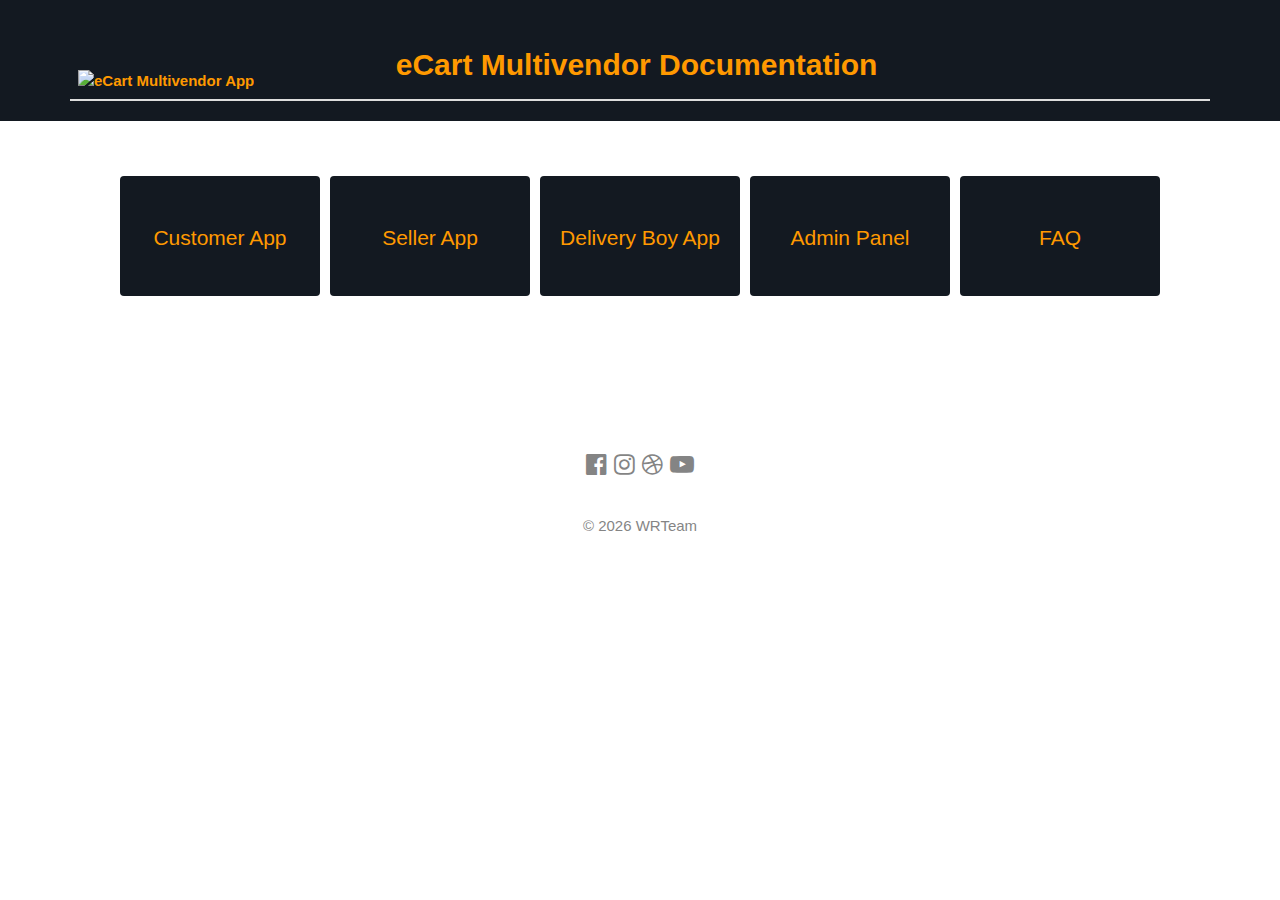
==== commit 3a91c99a: "Update index.html" ====
--- a/admin-panel/index.html
+++ b/admin-panel/index.html
@@ -2,1457 +2,175 @@
 <html lang="en">
 
 <head>
+    <title>eCart - Grocery, Food Delivery, Fruits & Vegetable store, Full Android Ecommerce App
+    </title>
+    <link rel="shortcut icon"
+        href="images/app_icon.webp"
+        type="image/x-icon">
     <meta charset="utf-8">
-    <meta http-equiv="X-UA-Compatible" content="IE=edge">
-    <meta name="viewport" content="width=device-width, initial-scale=1">
-    <meta name="description" content="">
-    <meta name="keywords" content="">
-    <title>eCart Mobile App Dashboard Setup | Documentation</title>
-    <!-- Styles -->
-    <link href="assets/css/theDocs.all.min.css" rel="stylesheet">
-    <link href="assets/css/custom.css" rel="stylesheet">
-    <!-- Fonts -->
-    <link href='https://fonts.googleapis.com/css?family=Raleway:100,300,400,500%7CLato:300,400' rel='stylesheet'
-        type='text/css'>
-    <!-- Favicons -->
-    <link rel="apple-touch-icon" href="../apple-touch-icon.html">
-    <link rel="icon" href="assets/img/logo_ecart.png">
+    <meta name="viewport"
+        content="width=device-width, initial-scale=1">
+    <link rel="stylesheet"
+        href="https://maxcdn.bootstrapcdn.com/bootstrap/3.4.1/css/bootstrap.min.css">
+    <script src="https://ajax.googleapis.com/ajax/libs/jquery/3.6.0/jquery.min.js"></script>
+    <script src="https://maxcdn.bootstrapcdn.com/bootstrap/3.4.1/js/bootstrap.min.js"></script>
+    <link rel="stylesheet"
+        href="https://www.w3schools.com/w3css/4/w3.css">
+    <link rel="stylesheet"
+        href="https://fonts.googleapis.com/css?family=Lato">
+    <link rel="stylesheet"
+        href="https://fonts.googleapis.com/css?family=Montserrat">
+    <link rel="stylesheet"
+        href="https://cdnjs.cloudflare.com/ajax/libs/font-awesome/4.7.0/css/font-awesome.min.css">
+
+    <style>
+        .background {
+            background-color: #131921;
+            color: #ff9900;
+        }
+
+        .button {
+            display: inline-block;
+            border-radius: 4px;
+            background-color: #131921;
+            border: none;
+            color: #ff9900;
+            text-align: center;
+            font-size: 28px;
+            height: 120px;
+            padding: 20px;
+            width: 200px;
+            transition: all 0.5s;
+            cursor: pointer;
+            margin: 5px;
+        }
+
+        .button span {
+            cursor: pointer;
+            display: inline-block;
+            position: relative;
+            transition: 0.5s;
+            font-size: 1.4rem;
+        }
+
+        .button span:after {
+            content: '\00bb';
+            position: absolute;
+            opacity: 0;
+            top: 0;
+            right: -20px;
+            transition: 0.5s;
+        }
+
+        .button:hover span {
+            padding-right: 25px;
+        }
+
+        .button:hover span:after {
+            opacity: 1;
+            right: 0;
+        }
+
+        .logo {
+            height: 100px;
+            object-fit: contain;
+            max-width: 100%;
+        }
+
+        .center {
+            display: flex;
+            flex-wrap: wrap;
+            align-items: center;
+            justify-content: center;
+            margin: 50px auto;
+
+        }
+
+        @media (max-width:480px) {
+            .header {
+                display: flex;
+                flex-direction: column;
+
+            }
+
+            h2 {
+                font-size: inherit;
+            }
+
+            .center {
+                display: flex;
+                flex-direction: column;
+                align-items: center;
+
+            }
+        }
+    </style>
 </head>
 
-<body data-spy="scroll" data-target=".sidebar" data-offset="200">
-    <header class="site-header navbar-transparent">
-        <!-- Top navbar & branding -->
-        <nav class="navbar navbar-default">
-            <div class="container">
-                <!-- Toggle buttons and brand -->
-                <div class="navbar-header">
-                    <button type="button" class="navbar-toggle" data-toggle="collapse" data-target="#navbar"
-                        aria-expanded="true" aria-controls="navbar">
-                        <span class="glyphicon glyphicon-option-vertical"></span>
-                    </button>
-                    <button type="button" class="navbar-toggle for-sidebar" data-toggle="offcanvas">
-                        <span class="icon-bar"></span>
-                        <span class="icon-bar"></span>
-                        <span class="icon-bar"></span>
-                    </button>
-                    <a class="navbar-brand" href="index.html"><img src="assets/img/logo_ecart.png" alt="logo"
-                            align="center" style="max-height: 120px;"></a>
-                </div>
-                <!-- END Toggle buttons and brand -->
-                <!-- Top navbar -->
-                <!-- END Top navbar -->
-            </div>
-        </nav>
-        <!-- END Top navbar & branding -->
-        <!-- Banner -->
-        <div class="banner auto-size" style="background-color: #0C74CC">
-            <div class="container text-white">
-                <h1><strong>eCart Multivendors
-                    </strong> Documentation
-                </h1>
-                <h5>Easy To Configure, Setup And Use Our System</h5>
-            </div>
+<body>
+    <div class="background"
+        style="padding-top: 30px;">
+        <div class="container background">
+            <table class="table">
+                <thead>
+                    <tr class="header">
+                        <th><img src="images/app_icon.webp"
+                                class="logo"
+                                alt="eCart Multivendor App">
+                        </th>
+                        <th style="vertical-align: middle;">
+                            <h2 style="font-weight: bolder;">
+                                eCart Multivendor Documentation
+                            </h2>
+                        </th>
+                    </tr>
+                </thead>
+            </table>
         </div>
-        <!-- END Banner -->
-    </header>
-    <main class="container">
-        <div class="row">
-            <!-- Sidebar -->
-            <aside class="col-sm-3 sidebar sidebar-line">
-                <ul class="nav sidenav dropable sticky">
-                    <li><a href="#overview">Overview</a></li>
+    </div>
 
-                    <li><a href="#title">Setup</a></li>
-                    <ul>
-                        <li><a href="#installation">Installation</a></li>
-                        <li><a href="#db">Database</a></li>
-                        <li><a href="#db2">Operations</a></li>
-                        <li><a href="#update">Auto Update</a></li>
-                    </ul>
-                    <li><a href="#shipping_methods">Shipping Methods</a>
-                        <ul>
-                            <li><a href="#local_shipping">1. Local Shipping</a></li>
-                            <li><a href="#standard_shipping">2. Standard Shipping</a>
-                                <ul>
-                                    <li><a href="#shiprocket">2.1. Shiprocket</a>
-                                        <ul>
-                                            <li><a href="#shiprocket_account">Account</a></li>
-                                            <li><a href="#recharge_wallet">Recharge Wallet</a></li>
-                                            <li><a href="#API_config">Config API</a></li>
-                                            <li><a href="#how_will_work">How will work</a></li>
-                                        </ul>
-                                    </li>
-                                </ul>
-                            </li>
-                        </ul>
-                    </li>
+    <div class="center">
+        <button class="button"
+            style="vertical-align:middle"
+            onclick="location.href = 'customer-app/index.html';"><span>Customer App</span></button>
 
-                    <li><a href="#support">Support</a></li>
-                    <li>
-                        <a href="#title1">Tabs</a>
-                        <ul>
+        <button class="button"
+            style="vertical-align:middle"
+            onclick="location.href = 'seller-app/index.html';"><span>Seller App</span></button>
 
-                            <li><a href="#subtitle1">Home</a></li>
-                            <li>
-                                <a href="#order">Orders</a>
-                            </li>
-                            <li><a href="#subtitle3">Categories</a></li>
-                            <li><a href="#subcategories">Sub categories</a></li>
-                            <li><a href="#sellers">Sellers</a></li>
-                            <li><a href="#product">Products</a></li>
-                            <li><a href="#slider">Slider</a></li>
-                            <li><a href="#featured">Section</a></li>
-                            <li><a href="#customer">Customers</a></li>
-                            <li><a href="#send_notification">Send Notification</a></li>
-                            <li><a href="#transaction">Transaction</a></li>
-                            <li>
-                                <a href="#system">System</a>
-                                <ul>
-                                    <li><a href="#store">Store Settings</a></li>
-                                    <li><a href="#payment_method">Payment Methods </a>
-                                        <ul>
-                                            <li><a href="#paypal">Paypal</a></li>
-                                            <li><a href="#payumoney">PayUMoney </a></li>
-                                            <li><a href="#razorpay">Razorpay </a></li>
-                                            <li><a href="#flutterwave">Flutterwave </a></li>
-                                            <li><a href="#paystack">Paystack </a></li>
-                                            <li><a href="#midtrans">Midtrans </a></li>
-                                            <li><a href="#stripe">Stripe </a></li>
-                                        </ul>
+        <button class="button"
+            style="vertical-align:middle"
+            onclick="location.href = 'delivery-boy-app/index.html';"><span>Delivery Boy App</span></button>
 
-                                    </li>
-                                    <li><a href="#notification">Notification Setting</a></li>
-                                    <li><a href="#contact">Contact Us</a></li>
-                                    <li><a href="#privacy_policy">Privacy Policy</a></li>
-                                </ul>
-                            </li>
+        <button class="button"
+            style="vertical-align:middle"
+            onclick="location.href = 'admin-panel/index.html';"><span>Admin Panel</span></button>
 
-                            <li>
-                                <a href="#location">Location</a>
-                                <ul>
-                                    <li><a href="#city">Pincodes</a></li>
-                                    <li><a href="#area">Areas</a></li>
-                                </ul>
-                            </li>
-                            <li>
-                                <a href="#report">Reports</a>
-                                <ul>
-                                    <li><a href="#sal_rep">Product Sales Report</a></li>
-                                    <li><a href="#inc_rep">Sales Report</a></li>
-                                </ul>
-                            </li>
-                            <li>
-                                <a href="#web_page">Web Pages</a>
-                                <ul>
-                                    <li><a href="#offer">Offers</a></li>
-                                    <li><a href="#privacy">Privacy Policy</a></li>
-                                    <li><a href="#tc">Terms And Conditions</a></li>
-                                </ul>
-                            </li>
-                            <li><a href="#faq">FAQ</a></li>
-                        </ul>
-                    </li>
-
-                </ul>
-            </aside>
-            <!-- END Sidebar -->
-            <!-- Main content -->
-            <article class="col-sm-9 main-content" role="main">
-
-                <section>
-                    <p id="title"></p>
-                    <h3 id="installation"> Step 1. How to Configure Database & Back-end on Your Server?</h3>
-                    <ol>
-                        <li>First of all find the <b>eCart - Multivendors</b> folder from the PHP code folder from the
-                            downloaded package and upload to your server.</li>
-                        <li>Create a new database from cPanel</li>
-                        <li>Create new user for the database & give all the privileges to the user</li>
-                        <li>Import the database file 'eCart - Multivendors - blank.sql' to your PHPMYADMIN and follow
-                            steps shown <a href="#db">here</a>.</li>
-                        <li>Open File Manager or FTP or File Explorer</li>
-                        <li>Go To <code>'includes/'</code> directory and Open <code>'crud.php'</code> file in PHP Code
-                        <li>set <b>'DOMAIN_URL'</b> to your admin panel URL like this >> <br>
-                            <b>'https://myapppanel.com/'</b> or <b>'https://myapppanel.com/admin/'</b> or
-                            <b>'https://admin.myapppanel.com/'</b> on line number - 8 <br>
-                            <code>define('DOMAIN_URL','https://myapppanel.com/');</code>
-                        </li>
-                        <b>Note : </b>Especially don't forget to add <b>' forward slash '</b> at the end of the domain
-                        URL like this <code>'/'</code></li>
-                        <li>Set database credentials with your credentials on line number - 17,18,19,20 <br>
-                            <blockquote>private $db_host = "localhost"; // Change as required<br> private $db_user =
-                                "mydb_user"; // Change as required<br> private $db_pass = "mydb_user_password"; //
-                                Change as required<br> private $db_name = "myquizpanel_db"; //
-                                Change as required</blockquote>
-                        </li>
-                    </ol>
-                    <p>Thats it! Now you are ready to run your eCart Multivendor Panel : <b>https://myapppanel.com/</b>
-                    </p>
-                </section>
-                <section>
-
-                    <h3 id="db">Step 2:Dealing with the database</h3>
-                    <ul>
-                        <li>Go to phpmyadmin : Open url:http://localhost/phpmyadmin for localhost or
-                            yourserver.com/phpmyadmin for live server in the browser.</li>
-                    </ul>
-                    <div class="row">
-                        <div class="col-md-4">
-                            <div class="promo">
-                                <img class="bordered" src="assets/img/basic_database.png" alt="sample3">
-                                <p>Sample image</p>
-                            </div>
-                            <ul>
-                                <h3 id="db2">Step 3:Performing Operations with the database</h3>
-                                <li>Now, Create database by clicking in the New tab</li>
-                            </ul>
-                            <div class="promo">
-                                <img class="bordered" src="assets/img/create_db.png" alt="sample3">
-                                <p>Sample image</p>
-                                <p>
-                                    <li style="color:#d34646;">Give the required name in the field and then click on
-                                        create </li>
-                                </p>
-                            </div>
-                            <ul>
-                                <li>Well,Database(ecart_multivendors) was created and also listed in the Name field</li>
-                            </ul>
-                            <div class="promo">
-                                <img class="bordered" src="assets/img/list_db.png" alt="sample3">
-                                <p>Sample image</p>
-                            </div>
-                            <ul>
-                                <li>Select The Database(ecart_multivendors)</li>
-                            </ul>
-                            <div class="promo">
-                                <img class="bordered" src="assets/img/select_db.png" alt="sample3">
-                                <p>Sample image</p>
-                                <li style="color:#d34646;">Now Click On Import </li>
-                            </div>
-                            <ul>
-                                <li>Click on Choose File to import the database file which will be provided by us</li>
-                            </ul>
-                            <div class="promo">
-                                <img class="bordered" src="assets/img/import_db.png" alt="sample3">
-                                <p>Sample image</p>
-                            </div>
-                            <ul>
-                                <li>The file is selected</li>
-                            </ul>
-                            <div class="promo">
-                                <img class="bordered" src="assets/img/choose_db.png" alt="sample3">
-                                <p>Sample image</p>
-                                <li style="color:#d34646;">Now Click On Go and Then database will be imported</li>
-                            </div>
-                            <div class="promo">
-                                <img class="bordered" src="assets/img/field_db.png" alt="sample3">
-                                <p>Sample image</p>
-                                <li style="color:#d34646;">As you can see all the fields of database are imported
-                                    successfully
-                                </li>
-                            </div>
-                        </div>
+        <button class="button"
+            style="vertical-align:middle"
+            onclick="location.href = 'https://docs.google.com/document/d/e/2PACX-1vS2d80Q_CFB-i9nFBlAw50C36TiFLRacZMcDNxbg4dCEuU1ommKYDp5AH0USiMSlcglQWoAQ-y6Lygi/pub'"><span>FAQ</span></button>
+    </div>
 
 
-                    </div>
+    <!-- Footer -->
+    <footer class="w3-container w3-padding-64 w3-center w3-opacity">
+        <div class="w3-xlarge w3-padding-32">
+            <a href="https://www.facebook.com/wrteam.in"><i class="fa fa-facebook-official w3-hover-opacity"></i></a>
+            <a href="https://www.instagram.com/wrteam.in"><i class="fa fa-instagram w3-hover-opacity"></i></a>
+            <a href="https://dribbble.com/Asgar_WRTeam"><i class="fa fa-dribbble w3-hover-opacity"></i></a>
+            <a href="https://www.youtube.com/channel/UCLt9XRUuiWsqKng4681_6cQ"><i
+                    class="fa fa-youtube-play w3-hover-opacity"
+                    aria-hidden="true"></i></a>
+        </div>
 
-                </section>
+        <p>&copy;
+            <script>
+                var CurrentYear = new Date().getFullYear()
+                document.write(CurrentYear)
+            </script> <a href="https://wrteam.in/">WRTeam</a>
+        </p>
+    </footer>
 
-
-                <section>
-
-                    <h3 id="db2">Set your jwt secret key for extra layer of security.</h3>
-                    <ul>
-                        <li style="color:#d34646;" type="">
-                            JWT secret key is just like password & You can create your own.It should be same in eCart
-                            app, delivery boy app,as well as php side
-                        </li>
-                    </ul>
-                    <ol>
-                        <li style="color:#d34646;" type="">Goto includes/crud.php file.</li>
-                        <li style="color:#d34646;" type="">You can see jwt_secret_key as per image below.</li>
-                        <li style="color:#d34646;" type="">Replace 'replace_with_your_strong_jwt_secret_key' with your
-                            values.That's all</li>
-                        <div class="promo">
-                            <img class="bordered" src="assets/img/jwt.png" alt="sample Image">
-                            <p>Sample image</p>
-                        </div>
-                    </ol>
-                </section>
-                <section>
-
-                    <h3 id="db2">Set your package name for app and product sharing feature.</h3>
-                    <!--<p style="color:red">Note : It will work only if your domain protocol is https</p>-->
-                    <ol>
-                        <li style="color:#d34646;" type="">Goto .htaccess in root directory (if .htaccess file is not
-                            visible find and turn on show hidden files in your cPanel).</li>
-                        <li style="color:#d34646;" type="">You can see your.package.name as per image below replace it
-                            with your package name that's all.</li>
-                    </ol>
-
-                    <div class="promo">
-                        <img class="bordered" src="assets/img/htaccess.png" alt="sample Image">
-                        <p>Sample image</p>
-                    </div>
-
-                </section>
-                <section>
-
-                    <h3 id="db2">Privacy policy page for play store.</h3>
-                    <!--<p style="color:red">Note : It will work only if your domain protocol is https</p>-->
-                    <ol>
-                        <li style="color:#d34646;" type="">www.your.admin.panel.link/play-store-privacy-policy.php</li>
-                    </ol>
-
-                    <div class="promo">
-                        <img class="bordered" src="assets/img/privacy-policy.png" alt="sample Image">
-                        <p>Sample image</p>
-                    </div>
-
-                </section>
-                <section>
-                    <!-- start auto update -->
-                    <h1 id="update">Auto Update</h1>
-                    <h3>How to auto update your admin panel to latest version?</h3>
-                    <div class="alert alert-warning"><b>Note</b> : If you are upgrading your from very old version then
-                        please update the system in sequence. Don't skip any verion. <br>And in includes/crud.php file
-                        check for this line &gt;&gt; define('ALLOW_MODIFICATION', 1); &lt;&lt;
-                        if you don't find it add it under DOMAIN_URL </div>
-                    <ol>
-                        <li>Find <b>update.zip</b> file from downloded PHP source code.</li>
-                        <li>Upload update.zip file at root of your admin panel. >> <br> For example, Upload
-                            <b>update.zip</b> file at the same level as <b>api-firebase</b> is present.
-                            <br> Then it will look something like this<br>
-                            <b>https://my_app_panel.com/update</b>
-                        </li>
-                        <li>Extract <b>update.zip</b> file.</li>
-                        <li>Open update folder by your admin panel URL >> <br> For example, <br>
-                            <b>https://my_app_panel.com/update</b>
-                        </li>
-                        <li>You will see simple instructions, current version to latest version information and
-                            <b>"Update Now to vX.X"</b> button.
-                        </li>
-                        <li>Click on that Update Button. </li>
-                        <li>That's all. You have successfully updated your system from older version to newer one.</li>
-                    </ol>
-                    <!-- end auto update -->
-                </section>
-
-                <section>
-                    <h2 id="shipping_methods">Shipping Methods</h2>
-                    In Shipping you can select shippings method for delivered orders to customers. <br>
-                    <br> currently 2 shipping methods available. you can use one shipping mathod at a time
-                    <br> <b>How to change shipping Methods:</b>
-                    <img class="bordered" src="assets/img/how-to-change-shipping-type.png" width="100%" alt="sample3">
-                    <br>
-                    <br>
-                    <h><b>Type</b>:</h2>
-                        <ol type="1">
-                            <li><a href="#local_shipping">Local Shipping</a></li>
-                            <li><a href="#standard_shipping">Standard Shipping</a>
-                                <ol type="1">
-                                    <li><a href="#shiprocket">Shiprocket</a></li>
-                                </ol>
-                            </li>
-                        </ol>
-                        <br><br>
-                        <h2 id="local_shipping">Local Shipping Method</h2>
-                        In this you can use delivery boy for deliver orders to customers
-                        <br><br>
-                        <b>Note:</b>In your system by default local shipping is enabled you can see on above image
-
-                </section>
-                <section>
-                    <h2 id="standard_shipping">Standard Shipping</h2>
-                    in standard you can use other currier services like shiprocket for deliver orders to customers.
-                    <br>
-                    <b>Type</b>
-                    <ol>
-                        <li><a href="#shiprocket">Shiprocket</a></li>
-                    </ol>
-
-
-                </section>
-                <section>
-                    <h2 id="shiprocket">Shiprocket</h2>
-                    Shiprocket, a product of Delhi based BigFoot Retail solution, is India's first automated shipping
-                    software that aims reduce ecommerce shipping to its bare bones. ... You can print bulk shipping
-                    labels and ship your products to in and around the world
-                    using a single platform.
-                </section>
-                <section>
-                    <h2 id="shiprocket_account">Account</h2>
-                    First Create account on shiprockdet <a href="https://app.shiprocket.in/register"
-                        target="_blank">Click here</a>
-                    <img class="bordered" src="assets/img/create-account.png" width="100%" alt="sample3">
-                </section>
-                <section>
-                    <h2 id="recharge_wallet">Recharge Wallet</h2>
-                    after successfully login you have to recharge you shiprocket wallet withou wallet balance you can
-                    use their services
-                    <img class="bordered" src="assets/img/recharge-wallet.png" width="100%" alt="sample3">
-                </section>
-                <section>
-                    <h2 id="API_config">API Config</h2>
-                    So now use shiprocket for first go to api Config from <a
-                        href="https://app.shiprocket.in/api-user">here</a> also you can go
-                    <img class="bordered" src="assets/img/api-config.png" width="100%" alt="sample3">
-                    <br><br>
-                    <img class="bordered" src="assets/img/api-page.png" width="100%" alt="sample3">
-
-                    <br><br> here you have to create user for use shiprockdet in your system:
-                    <img class="bordered" src="assets/img/create-user-shiprocket.png" width="100%" alt="sample3">
-                    <br><br> After create user you have to add use credentials in you admin panel here
-                    <img class="bordered" src="assets/img/add-email-password-in-admin-panel.png" width="100%"
-                        alt="sample3">
-                </section>
-                <section>
-                    <h2 id="how_will_work">How will work?</h2>
-                    Now learn how will shiprocket in you system:
-
-
-                    <h3>Add pickup location</h3>
-                    shiprocket use pickup location for pickup orders from owner:
-                    <br><br> in your system only seller can add pickup location, here seller can add pickup location.
-                    <img class="bordered" src="assets/img/add-pickup-location.png" width="100%" alt="sample3">
-                    <br><br> after adding pickup location admin have to verifed pickup location from panel and also from
-                    shiprocket panel
-
-                    <br> verify pickup location from admin panel
-                    <img class="bordered" src="assets/img/verifed-pickup-location-from-admin-panel.png" width="100%"
-                        alt="sample3">
-                    <br> verify pickup location from shiprocket :
-                    <img class="bordered" src="assets/img/go-to-pickup-location-page-shiprocket-page.png" width="100%"
-                        alt="sample3">
-                    <br> here you can edit or verify pickup location
-                    <img class="bordered" src="assets/img/verifed-pickup-location-from-shiprocket.png" width="100%"
-                        alt="sample3">
-
-
-                    <br><br>
-                    <h3>Add product or Edit product</h3>
-                    after successfully verify pickup location you can add product like this
-                    <img class="bordered" src="assets/img/add-product.png" width="100%" alt="sample3">
-                    <br>also you can edit product like This<img class="bordered" src="assets/img/edit-product.png"
-                        width="100%" alt="sample3">
-
-
-                    <h3>Creat shiprocket</h3>
-                    after getting orders and want deliver order using shiprocket you have to create shiprockt order
-                    <br> Go to edit order in you panel there you can select orders items which you add on one parcel
-                    after this click on create shiprocket order button then add diamensions of parcel here and then
-                    click on create oder.
-                    <img class="bordered" src="assets/img/create-ordeer.png" width="100%" alt="sample3">
-
-                    <h3>Generate AWB</h3>
-                    After creating order you have to generate AWB(its unique number generated by shiprocket help to find
-                    your order quicky) for your order
-                    <br>after creating order you can see there button name with awb click on it .
-                    <img class="bordered" src="assets/img/awb.png" width="100%" alt="sample3">
-
-                    <h3>Send pickup request</h3>
-                    after creating order you have to send pickup request to so currier company will pickup order from
-                    you and deliver to customers.
-                    <br>so you can send pickup request like this ;
-                    <img class="bordered" src="assets/img/send-pickup-request.png" width="100%" alt="sample3">
-                    <br>
-
-                    <h3>Track order</h3>
-                    after sending pickup request you can track your order like this
-                    <img class="bordered" src="assets/img/trackin.png" width="100%" alt="sample3">
-
-                    <h3>Cancel Order</h3>
-                    With some reason if you have to cancel order you can cancel your order like this:
-                    <img class="bordered" src="assets/img/cancel order.png" width="100%" alt="sample3">
-
-
-                </section>
-                <section>
-                    <h2 id="support">Support</h2>
-                    If you are facing any technical issues or challanges while using our system. You can contact us on
-                    skype.
-                    <br />We are available for technical support from 9.00AM to 6.00PM Indian Standard Time Monday to
-                    Friday.
-                    <br /><a href='skype:live:.cid.b822baf8712d4320'>Drop a Message on Skype</a>
-                </section>
-
-                <section>
-                    <h2 id="title1">Website Overview</h2>
-                    <div class="promo">
-                        <img class="bordered" src="assets/img/overview.png" alt="sample3">
-                        <p>Sample image</p>
-                    </div>
-                    <p style="color:#d34646;">The Above web page contains tabs on the left panel like
-                        Home,Orders,Sellers,Categories,Subcategories,Product,Customers,Send
-                        notifications,Transaction,System,Location,Reports,Web Pages and FAQs to manage the whole website
-                    </p>
-                    <h3 id="subtitle1">Home</h3>
-                    <div class="promo">
-                        <img class="bordered" src="assets/img/home_page.png" alt="sample3">
-                        <p>Sample image</p>
-                    </div>
-                    <p>It Mainly contains 4 Items</p>
-                    <ul>
-                        <li>Orders:<span style="color:#d34646;">To view Orders Information</span></li>
-                        <li>Product:<span style="color:#d34646;">To view Product Information</span></li>
-                        <li>Registered Customers:<span style="color:#d34646;">To view Registered Customers
-                                Information</span></li>
-                        <li>Sellers:<span style="color:#d34646;">To view Sellers Information</span></li>
-                    </ul>
-                    <p>Two charts</p>
-                    <ul>
-                        <li>Weekly sale:<span style="color:#d34646;">To summarize sale in last 7 days</span></li>
-                        <li>Category Wise Product:<span style="color:#d34646;">To summarize category wise product
-                                count</span></li>
-
-                    </ul>
-                    <p>And two anylysis</p>
-                    <ul>
-                        <li>Top Sellers:<span style="color:#d34646;">To display the best Sellers from the last mouth to
-                                the present </span></li>
-                        <li>Top Categories:<span style="color:#d34646;">To display the best Categories from the last
-                                mouth to the present</span></li>
-
-                    </ul>
-                    <h2 id="order">Order Panel</h2>
-                    <div class="promo">
-                        <img class="bordered" src="assets/img/orders_table.png" alt="sample3">
-                    </div>
-                    <p style="color:#d34646;">Here all the information related to order is displaying</p>
-                    Actions
-                    <ul>
-                        <li>View Order</li>
-                        <ul>
-                            <li style="color:grey;">
-                                <img class="bordered" src="assets/img/view_tab.png" alt="sample3"> To View the Order
-                                details
-                            </li>
-                        </ul>
-                        <li>Delete Order</li>
-                        <ul>
-                            <li style="color:grey;">
-                                <img class="bordered" src="assets/img/delete_tab.png" alt="sample3"> To delete the Order
-                            </li>
-                        </ul>
-                    </ul>
-                    <br />
-                    <h3 id="subtitle3">Categories</h3>
-                    <div class="promo">
-                        <img class="bordered" src="assets/img/categories_tab.png" alt="sample3">
-                    </div>
-                    <p style="color:#d34646;">Here all the information related to Product Categories is display</p>
-                    Actions
-                    <ul>
-                        <li>Search Product Category details</li>
-                        <ul>
-                            <li style="color:grey;">
-                                <img class="bordered" src="assets/img/search_tab.png" alt="sample3"> To search the
-                                Product Name or Any other Detail
-                            </li>
-                        </ul>
-                        <li>Refresh Product list</li>
-                        <ul>
-                            <li style="color:grey;">
-                                <img class="bordered" src="assets/img/refresh_tab.png" alt="sample3"> To Refresh Product
-                                List
-                            </li>
-                        </ul>
-                        <li>Filters</li>
-                        <ul>
-                            <li style="color:grey;">
-                                <img class="bordered" src="assets/img/filter_tab.png" alt="sample3"> Used to filter the
-                                Product Category details according to the criteria
-                            </li>
-                        </ul>
-                        <li>View Subcategories</li>
-                        <ul>
-                            <li style="color:grey;">
-                                <img class="bordered" src="assets/img/view_subcategory.png" alt="sample3"> Used to view
-                                the subcategories of category
-                            </li>
-                        </ul>
-                        <li>Edit Category</li>
-                        <ul>
-                            <li style="color:grey;">
-                                <img class="bordered" src="assets/img/edit_tab.png" alt="sample3"> Used to Edit the
-                                Product Category details
-                            </li>
-                        </ul>
-                        <li>Delete Category</li>
-                        <ul>
-                            <li style="color:grey;">
-                                <img class="bordered" src="assets/img/delete1_tab.png" alt="sample3"> Used to Delete the
-                                Product Category details
-                            </li>
-                        </ul>
-                    </ul>
-                    <br>
-                    <p style="color:#d34646;">We Can add New categories and delete categories by following Steps :</p>
-                    <h2>Step 1:Adding New Category in the Category List</h2>
-                    <p style="color:green;">Click on Add New Category Tab Present On The Right Side</p>
-                    <div class="promo">
-                        <img class="bordered" src="assets/img/new_cat_tab.png" alt="sample3">
-                    </div>
-                    <li style="color:green;" type="circle">After Clicking to the New Category tab a new window will be
-                        displayed as follows</li>
-                    <div class="promo">
-                        <img class="bordered" src="assets/img/new_cat2_tab.png" alt="sample3">
-                    </div>
-                    <ol>
-                        <li style="color:#d34646;" type="">In Category Name field Enter the Name of the Category.</li>
-                        <li style="color:#d34646;" type="">In Category Subtitle field Enter the Subtitles of the
-                            Category.
-                        </li>
-                        <li style="color:#d34646;" type="">At Last Choose The Image For The Category.</li>
-                        <li style="color:#d34646;" type="">Click Add to add the Category</li>
-                    </ol>
-                    <div class="promo">
-                        <img class="bordered" src="assets/img/update_cat.png" alt="sample3">
-                        <p style="color:green;">The Grocery Category Added Successfully</p>
-                    </div>
-                    <h2>Step 2:Delete Category from the List</h2>
-                    <p> For Deleting category we need to use<img src="assets/img/delete1_tab.png"> as explained above
-                        under Actions category.</p>
-                    <h3 id="subcategories">Sub categories</h3>
-                    <div class="promo">
-                        <img class="bordered" src="assets/img/subcategories.png" alt="sample3">
-                    </div>
-                    <p style="color:#d34646;">Here all the information related to Subcategories is display</p>
-                    Actions
-                    <ul>
-                        <li>Search Subcategory details</li>
-                        <ul>
-                            <li style="color:grey;">
-                                <img class="bordered" src="assets/img/search_tab.png" alt="sample3"> To search the
-                                Subcategory Name or Any other Detail
-                            </li>
-                        </ul>
-                        <li>Refresh Product list</li>
-                        <ul>
-                            <li style="color:grey;">
-                                <img class="bordered" src="assets/img/refresh_tab.png" alt="sample3"> To Refresh
-                                Subcategory List
-                            </li>
-                        </ul>
-                        <li>Filters</li>
-                        <ul>
-                            <li style="color:grey;">
-                                <img class="bordered" src="assets/img/filter_tab.png" alt="sample3"> Used to filter the
-                                Subcategory details according to the criteria
-                            </li>
-                        </ul>
-                        <li>View Products</li>
-                        <ul>
-                            <li style="color:grey;">
-                                <img class="bordered" src="assets/img/view_product.png" alt="sample3"> Used to view the
-                                products of subcategory
-                            </li>
-                        </ul>
-                        <li>Edit subcategory</li>
-                        <ul>
-                            <li style="color:grey;">
-                                <img class="bordered" src="assets/img/edit_tab.png" alt="sample3"> Used to Edit the
-                                Subcategory details
-                            </li>
-                        </ul>
-                        <li>Delete subcategory</li>
-                        <ul>
-                            <li style="color:grey;">
-                                <img class="bordered" src="assets/img/delete1_tab.png" alt="sample3"> Used to Delete the
-                                subcategory details
-                            </li>
-                        </ul>
-                    </ul>
-                    <br>
-                    <p style="color:#d34646;">We Can add New subcategory and delete subcategory by following Steps :</p>
-                    <h2>Step 1:Adding New subcategory in the subcategory List</h2>
-                    <p style="color:green;">Click on Add New Subcategory Tab Present On The Right Side</p>
-                    <div class="promo">
-                        <img class="bordered" src="assets/img/new_subcat_tab.png" alt="sample3">
-                    </div>
-                    <li style="color:green;" type="circle">After Clicking to the New Category tab a new window will be
-                        displayed as follows</li>
-                    <div class="promo">
-                        <img class="bordered" src="assets/img/new_subcat2_tab.png" alt="sample3">
-                    </div>
-                    <ol>
-                        <li style="color:#d34646;" type="">In Main Category field select category.</li>
-                        <li style="color:#d34646;" type="">In Sub category name enter name of subcategory.</li>
-                        <li style="color:#d34646;" type="">In subcategory Subtitle field Enter the Subtitles of the
-                            subategory.
-                        </li>
-                        <li style="color:#d34646;" type="">At Last Choose The Image For The subcategory.</li>
-                        <li style="color:#d34646;" type="">Click Add to Add the Subcategory or clear to clear the form.
-                        </li>
-                    </ol>
-                    <div class="promo">
-                        <img class="bordered" src="assets/img/update_subcat.png" alt="sample3">
-                        <p style="color:green;">The Green subcategory Added Successfully</p>
-                    </div>
-                    <h2>Step 2:Delete subcategory from the List</h2>
-                    <p> For Deleting subcategory we need to use<img src="assets/img/delete1_tab.png"> as explained above
-                        under Actions category.</p>
-
-                    <!-- seller starts -->
-                    <h3 id="sellers">Sellers</h3>
-                    <div class="promo">
-                        <img class="bordered" src="assets/img/sellers.png" alt="sample3">
-                    </div>
-                    <p style="color:#d34646;">Here all the information related to Subcategories is display</p>
-                    Actions
-                    <ul>
-                        <li>Search Subcategory details</li>
-                        <ul>
-                            <li style="color:grey;">
-                                <img class="bordered" src="assets/img/search_tab.png" alt="sample3"> To search the
-                                Subcategory Name or Any other Detail
-                            </li>
-                        </ul>
-                        <li>Refresh Product list</li>
-                        <ul>
-                            <li style="color:grey;">
-                                <img class="bordered" src="assets/img/refresh_tab.png" alt="sample3"> To Refresh
-                                Subcategory List
-                            </li>
-                        </ul>
-                        <li>Filters</li>
-                        <ul>
-                            <li style="color:grey;">
-                                <img class="bordered" src="assets/img/filter_tab.png" alt="sample3"> Used to filter the
-                                Seller details according to the criteria
-                            </li>
-                        </ul>
-                        <li>View Seller Products</li>
-                        <ul>
-                            <li style="color:grey;">
-                                <img class="bordered" src="assets/img/view_seller_product.png" alt="sample3"> Used to
-                                view the products of seller
-                            </li>
-                        </ul>
-                        <li>View Seller Orders</li>
-                        <ul>
-                            <li style="color:grey;">
-                                <img class="bordered" src="assets/img/view_seller_orders.png" alt="sample3"> Used to
-                                view the orders of seller
-                            </li>
-                        </ul>
-                        <li>Edit seller</li>
-                        <ul>
-                            <li style="color:grey;">
-                                <img class="bordered" src="assets/img/edit_tab.png" alt="sample3"> Used to Edit the
-                                Seller details
-                                <!--  here i have reached -->
-                            </li>
-                        </ul>
-                        <li>Remove Seller Temporary</li>
-                        <ul>
-                            <li style="color:grey;">
-                                <img class="bordered" src="assets/img/remove-seller.png" alt="sample3"> Used to remove
-                                seller Temporary
-                            </li>
-                        </ul>
-                        <li>Delete Seller Permanently</li>
-                        <ul>
-                            <li style="color:grey;">
-                                <img class="bordered" src="assets/img/delete-seller.png" alt="sample3"> Used to delete
-                                seller permanently
-                            </li>
-                        </ul>
-                    </ul>
-                    <br>
-                    <p style="color:#d34646;">We Can add New Seller and delete Seller by following Steps :</p>
-                    <h2>Step 1:Adding New Seller in the seller List</h2>
-                    <p style="color:green;">Click on Add New Seller Tab Present On The Right Side</p>
-                    <div class="promo">
-                        <img class="bordered" src="assets/img/new_seller_tab.png" alt="sample3">
-                    </div>
-                    <li style="color:green;" type="circle">After Clicking to the New Seller tab a new window will be
-                        displayed as follows</li>
-                    <div class="promo">
-                        <img class="bordered" src="assets/img/new_seller2_tab.png" alt="sample3">
-                    </div>
-                    <ol>
-                        <li style="color:#d34646;" type="">Fill all the informations of seller as you see in above
-                            image.
-                        </li>
-
-                    </ol>
-                    <div class="promo">
-                        <img class="bordered" src="assets/img/seller-permissions.png" alt="sample3">
-                    </div>
-                    <ol>
-                        <li style="color:#d34646;" type="">Here you will see three fields.</li>
-                        <ol type="A">
-                            <li style="color:#d34646;"><b>Require Product's Approval </b>- Here you can give permission
-                                for direct publish of that seller's products.</li>
-                            <li style="color:#d34646;"><b>View Customer's Details? </b>- Here you can give permission
-                                for customer details will show to seller or not</li>
-                            <li style="color:#d34646;"><b>Status </b> - Here you can change the status of seller.</li>
-                        </ol>
-                        <li style="color:#d34646;" type="">Click <b>Add</b> to Add the Seller or <b>Clear</b> to clear
-                            the form.
-                        </li>
-                    </ol>
-                    <div class="promo">
-                        <img class="bordered" src="assets/img/seller-add-result.png" alt="sample3">
-                        <p style="color:green;">The "ekart seller store" Added Successfully</p>
-                    </div>
-                    <h2>Step 2:Delete Seller OR Remove Seller from the List</h2>
-                    <p> For Remove Seller, we need to use <span style="color:#014c8d;">Remove</span> Button.</p>
-                    <p> For Delete Seller, we need to use <span style="color:#014c8d;">Permanently Delete</span> Button
-                        as explained above under Actions category.</p>
-                    <!-- seller ends -->
-                    <h2 id="product">Product Panel</h2>
-                    <div class="promo">
-                        <img class="bordered" src="assets/img/product_list.png" alt="sample3">
-                    </div>
-                    <p style="color:#d34646;">Here all the information related to product is display</p>
-                    Actions
-                    <ul>
-                        <li>View Product</li>
-                        <ul>
-                            <li style="color:grey;">
-                                <img class="bordered" src="assets/img/view1_tab.png" alt="sample3"> To View the Product
-                                details
-                            </li>
-                        </ul>
-                        <li>Edit Product</li>
-                        <ul>
-                            <li style="color:grey;">
-                                <img class="bordered" src="assets/img/edit_tab.png" alt="sample3"> To Edit the Product
-                                Details
-                            </li>
-                        </ul>
-                        <li>Delete Product</li>
-                        <ul>
-                            <li style="color:grey;">
-                                <img class="bordered" src="assets/img/delete1_tab.png" alt="sample3"> To Delete the
-                                Product
-                            </li>
-                        </ul>
-                        <li>Activate/Deactivate Product</li>
-                        <ul>
-                            <li style="color:grey;">
-                                <img class="bordered" src="assets/img/product-status.png" alt="sample3"> To
-                                Activate/Deactivate the Product by clicking on eye icon
-                            </li>
-                        </ul>
-                    </ul>
-                    <br>
-                    <p style="color:#d34646;">By clicking <img class="bordered" src="assets/img/view1_tab.png"
-                            alt="sample3"> all available variants of product will be displayed like below.</p>
-                    <div class="promo">
-                        <img class="bordered" src="assets/img/product_variants.png" alt="sample3">
-                    </div>
-                    <p style="color:#d34646;">We Can add New product by following Steps :</p>
-                    <h2>Step 1:Adding New Product in the Product List</h2>
-                    <p style="color:green;">Click on Add New Product Tab Present On The Right Side</p>
-                    <div class="promo">
-                        <img class="bordered" src="assets/img/new_product_tab.png" alt="sample3">
-                    </div>
-                    <li style="color:green;" type="circle">After Clicking to the New Product tab a new window will be
-                        displayed as follows</li>
-                    <div class="promo">
-                        <img class="bordered" src="assets/img/add_product_tab.png" alt="sample3">
-                    </div>
-                    <ol>
-                        <li style="color:#d34646;" type="">In Product Name field Enter the Name of the Product.</li>
-                        <li style="color:#d34646;" type="">Choose product type loose or packet.</li>
-                        <li style="color:#d34646;" type="">Add Variations of product.</li>
-                        <li style="color:#d34646;" type="">Select status available or sold out.</li>
-                        <li style="color:#d34646;" type="">Select category of product.</li>
-                        <li style="color:#d34646;" type="">Select subcategory of product.</li>
-                        <li style="color:#d34646;" type="">Select Delivery Places type for pincodes and select pincodes
-                            according to that type. For example you want to select included pincodes in which your
-                            Specific product can deliverable.</li>
-                        <li style="color:#d34646;" type="">Choose main image and other images for product.</li>
-                        <li style="color:#d34646;" type="">Add description about product.</li>
-                        <li style="color:#d34646;" type="">Click add to add product or clear to clear the form.</li>
-                    </ol>
-                    <div class="promo">
-                        <img class="bordered" src="assets/img/product_list.png" alt="sample3">
-                        <p style="color:green;">The Thillais Mix Non-Veg masalas Product Added Successfully</p>
-                    </div>
-                    <p style="color:#d34646;">Select category to filter products by category.</p>
-                    <img class="bordered" src="assets/img/filter_product1.png" alt="sample3"><br />
-                    <p style="color:#d34646;">Select Seller to filter products by seller.</p>
-                    <img class="bordered" src="assets/img/filter_product2.png" alt="sample3"><br />
-                    <p style="color:#d34646;">Select Product Status to filter products by it's status.</p>
-                    <img class="bordered" src="assets/img/filter_product3.png" alt="sample3"><br />
-                    <h3 id="slider">Home Slider</h3>
-                    <div class="promo">
-                        <img class="bordered" src="assets/img/home_slider.png" alt="sample3">
-                    </div>
-                    <ul>
-                        <li style="color:#d34646;">
-                            Select type from dropdown either category or product.
-                        </li>
-                        <li style="color:#d34646;">
-                            Select particular product or category from another dropdown.
-                        </li>
-                        <li style="color:#d34646;">
-                            Choose file to be display as a slider on home page.
-                        </li>
-                        <li style="color:#d34646;">
-                            Click on <img src="assets/img/upload.png"> to add slider image.
-                        </li>
-                    </ul>
-                    <div class="promo">
-                        <img class="bordered" src="assets/img/slider_list.png" alt="sample3">
-                        <p style="color:green;">The slider image Added Successfully</p>
-                    </div>
-                    Actions
-                    <ul>
-                        <li>Search slider image details</li>
-                        <ul>
-                            <li style="color:grey;">
-                                <img class="bordered" src="assets/img/search_tab.png" alt="sample3"> To search the
-                                slider related Detail
-                            </li>
-                        </ul>
-                        <li>Refresh slider list</li>
-                        <ul>
-                            <li style="color:grey;">
-                                <img class="bordered" src="assets/img/refresh_tab.png" alt="sample3"> To Refresh slider
-                                List
-                            </li>
-                        </ul>
-                        <li>Filters</li>
-                        <ul>
-                            <li style="color:grey;">
-                                <img class="bordered" src="assets/img/filter_tab.png" alt="sample3"> Used to filter the
-                                slider details according to the criteria
-                            </li>
-                        </ul>
-                        <li>Delete slider</li>
-                        <ul>
-                            <li style="color:grey;">
-                                <img class="bordered" src="assets/img/delete1_tab.png" alt="sample3"> Used to Delete the
-                                slider image.
-                            </li>
-                        </ul>
-                    </ul>
-                    <h3 id="featured">Featured Section</h3>
-                    <div class="promo">
-                        <img class="bordered" src="assets/img/featured.png" alt="sample3">
-                    </div>
-                    <ul>
-                        <li style="color:#d34646;">
-                            Enter appropriate title.
-                        </li>
-                        <li style="color:#d34646;">
-                            Enter short description.
-                        </li>
-                        <li style="color:#d34646;">
-                            Select style.
-                        </li>
-                        <li style="color:#d34646;">
-                            Choose one or more products.
-                        </li>
-                        <li style="color:#d34646;">
-                            Click on <img src="assets/img/create.png"> to create featured section or <img
-                                src="assets/img/reset.png"> to reset form.
-                        </li>
-                    </ul>
-                    <div class="promo">
-                        <img class="bordered" src="assets/img/section_add.png" alt="sample3">
-                        <p style="color:green;">The section created Successfully</p>
-                    </div>
-                    Actions
-                    <ul>
-                        <li>Search section details</li>
-                        <ul>
-                            <li style="color:grey;">
-                                <img class="bordered" src="assets/img/search_tab.png" alt="sample3"> To search the
-                                section related Detail
-                            </li>
-                        </ul>
-                        <li>Refresh section list</li>
-                        <ul>
-                            <li style="color:grey;">
-                                <img class="bordered" src="assets/img/refresh_tab.png" alt="sample3"> To Refresh section
-                                List
-                            </li>
-                        </ul>
-                        <li>Filters</li>
-                        <ul>
-                            <li style="color:grey;">
-                                <img class="bordered" src="assets/img/filter_tab.png" alt="sample3"> Used to filter the
-                                section details according to the criteria
-                            </li>
-                        </ul>
-                        <li>Delete section</li>
-                        <ul>
-                            <li style="color:grey;">
-                                <img class="bordered" src="assets/img/delete1_tab.png" alt="sample3"> Used to Delete the
-                                section.
-                            </li>
-                        </ul>
-                    </ul>
-                    <h2 id="customer">Customer Panel</h2>
-                    <div class="promo">
-                        <img class="bordered" src="assets/img/reg_cus_tab.png" alt="sample3">
-                    </div>
-                    <p style="color:#d34646;">Here all the information related to Customer is display</p>
-                    Actions
-                    <ul>
-                        <li>Search Customer</li>
-                        <ul>
-                            <li style="color:grey;">
-                                <img class="bordered" src="assets/img/search_tab.png" alt="sample3"> To search the
-                                Customer Name or Any other Detail
-                            </li>
-                        </ul>
-                        <li>Refresh Customer list</li>
-                        <ul>
-                            <li style="color:grey;">
-                                <img class="bordered" src="assets/img/refresh_tab.png" alt="sample3"> To Refresh
-                                Customer List
-                            </li>
-                        </ul>
-                        <li>Filters</li>
-                        <ul>
-                            <li style="color:grey;">
-                                <img class="bordered" src="assets/img/filter_tab.png" alt="sample3"> Used to filter the
-                                Customer details according to the criteria
-                            </li>
-                        </ul>
-                    </ul>
-                    <h1 id="send_notification">Send Notification</h1>
-                    <p style="color:red">We can Send Notification to the User By following Steps</p>
-                    <h2>Step 1: Fill the Fields as follows</h2>
-                    <div class="promo">
-                        <img class="bordered" src="assets/img/notifaction_change_tab.png" alt="sample3">
-                        <p>Sample Image</p>
-                    </div>
-                    <h2>Step 2: Choose the Image to be displayed in the notification bar</h2>
-                    <div class="promo">
-                        <img class="bordered" src="assets/img/choose_notification.png" alt="sample3">
-                        <p>Sample Image</p>
-                    </div>
-                    <h2>Step 3: Click on Send to</h2>
-                    <h3 id="transaction">Transaction</h3>
-                    <li style="color:green;" type="circle">This panel show all information related to transactions</li>
-                    <div class="promo">
-                        <img class="bordered" src="assets/img/transaction_tab.png" alt="sample3">
-                        <p>All Transaction's list</p>
-                    </div>
-                    <h3 id="system">System</h3>
-                    <li style="color:green;" type="circle">The System Tab contains an Sub tabs like Store
-                        Settings,Notification Settings,Contact Us and Privacy Policy. </li>
-                    <div class="promo">
-                        <img class="bordered" src="assets/img/sys_store.png" alt="sample3">
-                    </div>
-                    <h3 id="store">Store Settings</h3>
-                    <li style="color:green;" type="circle">The System Tab contains an Sub tab name as Store Settings
-                    </li>
-                    <div class="promo">
-                        <img class="bordered" src="assets/img/store_settings.png" alt="sample3">
-                    </div>
-                    <ul>
-                        <li type="circle" style="color:#d34646;">From Here The System's Settings can be Updated as per
-                            requirements
-                        </li>
-                        <ul>
-                            <li type="disc">Fields:</li>
-                            <li><span style="color:#1a63b8;">App Name</span> : From Here we can update the App name</li>
-                            <li><span style="color:#1a63b8;">Logo</span> : From Here we can update the App Logo</li>
-                            <li><span style="color:#1a63b8;">Store Currency</span> : From Here we can update the Store
-                                Currency
-                            </li>
-                            <li><span style="color:#1a63b8;">Tax</span> : From Here we can update the Tax</li>
-                            <li><span style="color:#1a63b8;">Delivery Charge Amount</span> : From Here we can update the
-                                Delivery Charge Amount</li>
-                            <li><span style="color:#1a63b8;">Minimum Amount For free Delivery</span> : From Here we can
-                                update the Minimum Amount For free Delivery</li>
-                            <li><span style="color:#1a63b8;">Store Address Settings</span> : From Here we can update
-                                Store Address</li>
-                            <li><span style="color:#1a63b8;">Area wise delivery charge</span> : From Here we can enable
-                                or disable the Area wise delivery charge</li>
-                            <li><span style="color:#1a63b8;">Refer & Earn System</span> : From Here we can set the
-                                details for Refer & Earn System</li>
-                            <li><span style="color:#1a63b8;">From eMail ID</span> : <img src="assets/img/from_email.png"
-                                    width="200px"> All Emails in the system will be sent from this email id </li>
-                            <li><span style="color:#1a63b8;">Reply To eMail ID</span> :<img
-                                    src="assets/img/reply_email.png" width="200px"> Customer who receives the email will
-                                be able to reply on this email id</li>
-                            <li><span style="color:#1a63b8;">SMTP Mail Settings</span> : We have two email setting
-                                following is SMTP email settings</li>
-                            <li><span style="color:#1a63b8;"><img src="assets/img/smtp_settings.png"
-                                        style="max-width:100%"> </li>
-
-                        </ul>
-                    </ul>
-                    <ul>
-                        <li type="circle" style="color:#d34646;">Cron Jobs Setting</li>
-                        <ul>
-                            <li style="color:green;" type="circle">To give the commission to seller we have to set cron
-                                job and here is the information to the cron job on your server. So cron job will
-                                automatic run and seller get the commission after expiring the return policy of that
-                                product.</li>
-                        </ul>
-                        <li>Cron job is set from your server panel</li>
-                        <ul>
-                            <li><span style="color:#1a63b8;">Common Settings</span> : From Here you have to set "Once
-                                per day"</li>
-                            <li><span style="color:#1a63b8;">Command</span> : From Here you have to set your path(server
-                                path) for file <span>https://your_panel.com/update-seller-commission.php</span></li>
-                        </ul>
-                    </ul>
-
-                    <h3 id="payment_method">Payment Methods</h3>
-                    <li style="color:green;" type="circle">The System Tab contains an Sub tab name as Payment Methods
-                    </li>
-                    <!-- <div  class="promo">
-                            <img class="bordered" src="assets/img/store_set.png" alt="sample3">
-                        </div> -->
-                    <ul>
-                        <li type="circle" style="color:#d34646;">From Here, The Payment Settings can be Updated.</li>
-                        <ul>
-                            <li type="disc">Types of Payment Methods:</li>
-                            <li><span style="color:#1a63b8;">Cash On Delivery(COD)</span> </li>
-                            <li id="paypal"><span style="color:#1a63b8;">Paypal</span> </li>
-                            <div class="promo">
-                                <img class="bordered" src="assets/img/paypal.png" alt="Paypal">
-                            </div>
-                            <li id="payumoney"><span style="color:#1a63b8;">PayUMoney</span></li>
-                            <div class="promo">
-                                <img class="bordered" src="assets/img/pay_u_money.png" alt="PayUMoney">
-                            </div>
-
-                            <li id="razorpay"><span style="color:#1a63b8;">Razorpay </span></li>
-                            <div class="promo">
-                                <img class="bordered" src="assets/img/razorpay.png" alt="Razorpay">
-                            </div>
-                            <li id="paystack"><span style="color:#1a63b8;">Paystack </span> </li>
-                            <div class="promo">
-                                <img class="bordered" src="assets/img/paystack.png" alt="Paystack">
-                            </div>
-                            <li id="flutterwave"><span style="color:#1a63b8;">Flutterwave </span> </li>
-                            <div class="promo">
-                                <img class="bordered" src="assets/img/flutterwave.png" alt="Flutterwave">
-                            </div>
-                            <li id="midtrans"><span style="color:#1a63b8;">Midtrans </span></li>
-                            <div class="promo">
-                                <img class="bordered" src="assets/img/midtrans.png" alt="Midtrans">
-                            </div>
-                            <li id="stripe"><span style="color:#1a63b8;">Stripe </span></li>
-                            <div class="promo">
-                                <img class="bordered" src="assets/img/stripe.png" alt="Stripe">
-                            </div>
-                        </ul>
-                    </ul>
-                    <h3 id="notification">Notification Settings</h3>
-                    <li style="color:green;" type="circle">The System Tab contains an Sub tab name as Notification
-                        Settings </li>
-                    <div class="promo">
-                        <img class="bordered" src="assets/img/notification_setting.png" alt="sample3">
-                    </div>
-                    <ul>
-                        <li type="circle" style="color:#d34646;">From Here The Notification Settings can be Updated as
-                            per requirements</li>
-                        <ul>
-                            <li><span style="color:#1a63b8;">FCM Server Key</span> : From Here we can update the FCM
-                                Server Key</li>
-                        </ul>
-                        <li type="circle" style="color:red">Click <img src="assets/img/update_btn.png" /> Button To
-                            Update Current FCM Server Key.</li>
-                    </ul>
-                    <h3 id="contact">Contact Us</h3>
-                    <li style="color:green;" type="circle">The System Tab contains an Sub tab name as Contact Us </li>
-                    <div class="promo">
-                        <img class="bordered" src="assets/img/contact_us.png" alt="sample3">
-                    </div>
-                    <ul>
-                        <li type="circle" style="color:#d34646;">From here the contact us information can be updated as
-                            per requirements</li>
-                        <li type="circle" style="color:red">Click <img src="assets/img/update_btn.png" /> button to
-                            update contact us information.</li>
-                    </ul>
-                    <h3 id="privacy_policy">Privacy Policy</h3>
-                    <li style="color:green;" type="circle">The System Tab contains an Sub tab name as Privacy Policy
-                    </li>
-                    <div class="promo">
-                        <img class="bordered" src="assets/img/privacy_policy.png" alt="sample3">
-                    </div>
-                    <ul>
-                        <li type="circle" style="color:#d34646;">From here the privacy policy and terms and conditions
-                            can be updated as per requirements</li>
-                        <li type="circle" style="color:red">Click <img src="assets/img/update_btn.png" /> button to
-                            update information.</li>
-                    </ul>
-                    <h3 id="location">Location</h3>
-                    <li style="color:green;" type="circle">
-                        The Location Tab contains two Sub tabs :
-                        <ol>
-                            <li>Pincodes</li>
-                            <li>Areas</li>
-                        </ol>
-                    </li>
-                    <div class="promo">
-                        <img class="bordered" src="assets/img/location_tab.png" alt="sample3">
-                        <p>Sample Image</p>
-                    </div>
-                    <h3 id="city">Pincodes</h3>
-                    <div class="promo">
-                        <img class="bordered" src="assets/img/city_tab.png" alt="sample3">
-                        <p>Sample Image</p>
-                    </div>
-                    <p>Actions:</p>
-                    <li>Edit </li>
-                    <ul>
-                        <li style="color:grey;">
-                            <img class="bordered" src="assets/img/edit_tab.png" alt="sample3"> Used to Edit the Pincode
-                            details
-                        </li>
-                    </ul>
-                    <li>Delete </li>
-                    <ul>
-                        <li style="color:grey;">
-                            <img class="bordered" src="assets/img/delete1_tab.png" alt="sample3"> Used to Delete the
-                            Specific Pincode
-                        </li>
-                    </ul>
-                    <li>Search Pincode</li>
-                    <ul>
-                        <li style="color:grey;">
-                            <img class="bordered" src="assets/img/search_tab.png" alt="sample3"> Used to search the
-                            Specific Pincode
-                        </li>
-                    </ul>
-                    <h2>Adding New Pincodes in the Pincode List</h2>
-                    <p style="color:green;">Click on Add New Pincode Tab Present On The Right Side</p>
-                    <div class="promo">
-                        <img class="bordered" src="assets/img/new_city.png" alt="sample3">
-                    </div>
-                    <li style="color:green;" type="circle">After Clicking to the New Pincode tab a new window will be
-                        displayed as follows</li>
-                    <div class="promo">
-                        <img class="bordered" src="assets/img/new_city2.png" alt="sample3">
-                    </div>
-                    <ol>
-                        <li style="color:#d34646;" type="">In Pincode field Enter the Pincode of the City.</li>
-                        <li style="color:#d34646;" type="">In City field Enter the city name of the pincode you have
-                            entered above.</li>
-                        <li style="color:#d34646;" type="">Click Add button to Add the Pincode</li>
-                    </ol>
-                    <h3 id="area">Area</h3>
-                    <div class="promo">
-                        <img class="bordered" src="assets/img/area_tab.png" alt="sample3">
-                        <p>Sample Image</p>
-                    </div>
-                    <p>Actions:</p>
-                    <li>Search </li>
-                    <ul>
-                        <li style="color:grey;">
-                            <img class="bordered" src="assets/img/search_area.png" alt="sample3"> This feature is used
-                            to search areas according to Pincode
-                        </li>
-                    </ul>
-                    <li>Edit </li>
-                    <ul>
-                        <li style="color:grey;">
-                            <img class="bordered" src="assets/img/edit_tab.png" alt="sample3"> Used to Edit the Area
-                            details
-                        </li>
-                    </ul>
-                    <li>Delete </li>
-                    <ul>
-                        <li style="color:grey;">
-                            <img class="bordered" src="assets/img/delete1_tab.png" alt="sample3"> Used to Delete the
-                            Specific Area
-                        </li>
-                    </ul>
-                    <h2>Adding New Area in the List</h2>
-                    <p style="color:green;">Click on Add New Area Tab Present On The Right Side</p>
-                    <div class="promo">
-                        <img class="bordered" src="assets/img/new_area.png" alt="sample3">
-                    </div>
-                    <li style="color:green;" type="circle">After Clicking to the New area tab a new window will be
-                        displayed as follows</li>
-                    <div class="promo">
-                        <img class="bordered" src="assets/img/add_area_tab.png" alt="sample3">
-                    </div>
-                    <ol>
-                        <li style="color:#d34646;" type="">In Pincode field select the pincode of the Area.</li>
-                        <li style="color:#d34646;" type="">In Area Name Field Enter the Area Name .</li>
-                        <li style="color:#d34646;" type="">In <b>Minimum Free Delivery Order Amount</b> field Enter the
-                            minimum amount for free delivery order.</li>
-                        <li style="color:#d34646;" type="">In <b>Delivery Charges</b> field Enter the amount for
-                            delivery charge for order.</li>
-                        <li style="color:#d34646;" type="">Click Update to Add </li>
-                    </ol>
-                    <h1 id="report">Report</h1>
-                    <li style="color:green;" type="circle">
-                        The Report Tab contains two Sub tabs :
-                        <ol>
-                            <li>Product Sales Report</li>
-                            <li>Sales Report</li>
-                        </ol>
-                    </li>
-                    <div class="promo">
-                        <img class="bordered" src="assets/img/list_report.png" alt="sample3">
-                        <p>Sample Image</p>
-                    </div>
-                    <h1 id="sal_rep">Product Sales Report</h1>
-                    <div class="promo">
-                        <img class="bordered" src="assets/img/product_sale_report_tab.png" alt="sample3">
-                        <p>Sample Image</p>
-                    </div>
-                    <p>Actions:</p>
-                    <li>Search Product Sales Report by specific date</li>
-                    <ul>
-                        <li style="color:grey;">
-                            <img class="bordered" src="assets/img/search_report.png" alt="sample3" style="width:200px">
-                            This feature is used to search Product Sales report data between dates specified by the user
-                        </li>
-                    </ul>
-                    <li>Search Product Sales Report Data</li>
-                    <ul>
-                        <li style="color:grey;">
-                            <img class="bordered" src="assets/img/search_tab.png" alt="sample3" style="width:200px">
-                            This feature is used to search Product Sales Report data
-                        </li>
-                    </ul>
-                    <h1 id="inc_rep">Sales Report</h1>
-                    <div class="promo">
-                        <img class="bordered" src="assets/img/sales_report_tab.png" alt="sample3">
-                        <p>Sample Image</p>
-                    </div>
-                    <p>Actions:</p>
-                    <li>Search Product Sales Report by specific date</li>
-                    <ul>
-                        <li style="color:grey;">
-                            <img class="bordered" src="assets/img/search_report.png" alt="sample3" style="width:200px">
-                            This feature is used to search Sales report data between dates specified by the user
-                        </li>
-                    </ul>
-                    <li>Search Sales Report by seller</li>
-                    <ul>
-                        <li style="color:grey;">
-                            <img class="bordered" src="assets/img/filter_product2.png" alt="sample3"
-                                style="width:200px"> This feature is used to search Sales data between dates specified
-                            by the user
-                        </li>
-                    </ul>
-                    <li>Search Sales Report by Category</li>
-                    <ul>
-                        <li style="color:grey;">
-                            <img class="bordered" src="assets/img/filter_product1.png" alt="sample3"
-                                style="width:200px"> This feature is used to search invoice data between dates specified
-                            by the user
-                        </li>
-                    </ul>
-                    <li>Search Invoice Report Data</li>
-                    <ul>
-                        <li style="color:grey;">
-                            <img class="bordered" src="assets/img/search_tab.png" alt="sample3" style="width:200px">
-                            This feature is used to search Invoice report data
-                        </li>
-                    </ul>
-                    <h1 id="web_page">New Offers For Customers</h1>
-                    <div class="promo">
-                        <img class="bordered" src="assets/img/offers.png" alt="sample3">
-                        <p>Sample Image</p>
-                    </div>
-                    <p>To add and delete new offers for the customer as per requirement. customers can see that offers
-                        in app</p>
-
-
-                    <h1 id="faq">FAQ</h1>
-                    <div class="promo">
-                        <img class="bordered" src="assets/img/faq_list.png" alt="sample3">
-                        <p>Sample Image</p>
-                    </div>
-                    <p>In this Panel all The Questions are display Which are asked by the users</p>
-                    <p style="color:#d34646;">Actions:</p>
-                    <ul style="color:green;">
-                        <li>
-                            Edit
-                            <ul>
-                                <li type="disc"><img src="assets/img/edit_faq.png"> Used to Edit the Answers</li>
-                            </ul>
-                        </li>
-                        <li>
-                            Answer
-                            <ul>
-                                <li type="disc"><img src="assets/img/ans_faq.png"> Used to Answer the Specified
-                                    Questions
-                                </li>
-                            </ul>
-                        </li>
-                        <li>
-                            Delete
-                            <ul>
-                                <li type="disc"><img src="assets/img/delete_faq.png"> Used to delete the Questions</li>
-                            </ul>
-                        </li>
-                    </ul>
-                    <p style="color:#d34646;">To add new faq enter question and it's answer in form and hit <img
-                            src="assets/img/plus.png"> button as below.</p>
-                    <div class="promo">
-                        <img class="bordered" src="assets/img/add_query.png" alt="sample3">
-                        <p>Sample Image</p>
-                    </div>
-                    <h1 id="manage_cus_wal">Manage customer wallet</h1>
-                    <p style="color: green;">From here system admin can credit or debit particular user's wallet.</p>
-                    <div class="promo">
-                        <img class="bordered" src="assets/img/manage_wallet.png" alt="sample3">
-                        <p>Sample Image</p>
-                    </div>
-                    <h1 id="system-users">System Users</h1>
-                    <li style="color:green;" type="circle">
-                        There are mainly three types of system users
-                        <ol>
-                            <li>Super Admin : Can create and update new system users. super admin have no any
-                                restrictions
-                            </li>
-                            <li>Admin : Can create and update system users.</li>
-                            <li>Editor : Does't have permission to create or update system users.</li>
-                        </ol>
-                    </li>
-                    <div class="promo">
-                        <img class="bordered" src="assets/img/system_users.png" alt="sample3">
-                        <p>Sample Image</p>
-                    </div>
-                    <div class="promo">
-                        <img class="bordered" src="assets/img/system_users1.png" alt="sample3">
-                        <p>Sample Image</p>
-                    </div>
-
-                    <h1 id="web_page">Web Page</h1>
-                    <h3 id="faq">Faq</h3>
-                    <div class="promo">
-                        <img class="bordered" src="assets/img/faq_user.png" alt="sample3">
-                        <p>Sample Image</p>
-                    </div>
-                    <p>This allows user to add question from app.</p><br>
-                </section>
-            </article>
-            <!-- END Main content -->
-        </div>
-    </main>
-    <!-- Footer -->
-    <footer class="site-footer">
-        <div class="container">
-            <a id="scroll-up" href="#"><i class="fa fa-angle-up"></i></a>
-            <div class="row">
-                <div class="col-md-6 col-sm-6">
-                    <p>Copyright &copy; 2020. All right reserved</p>
-                </div>
-                <div class="col-md-6 col-sm-6">
-                    <ul class="footer-menu">
-                        <li><a href="https://codecanyon.net/item/city-ecommerce-app/22015911"
-                                target="_blank">Changelog</a></li>
-                        <li><a href="https://wrteam.in" target='_blank'>Contact us</a></li>
-                    </ul>
-                </div>
-            </div>
-        </div>
-    </footer>
-    <!-- END Footer -->
-    <!-- Scripts -->
-    <script src="assets/js/theDocs.all.min.js"></script>
-    <script src="assets/js/custom.js"></script>
 </body>
 
 </html>
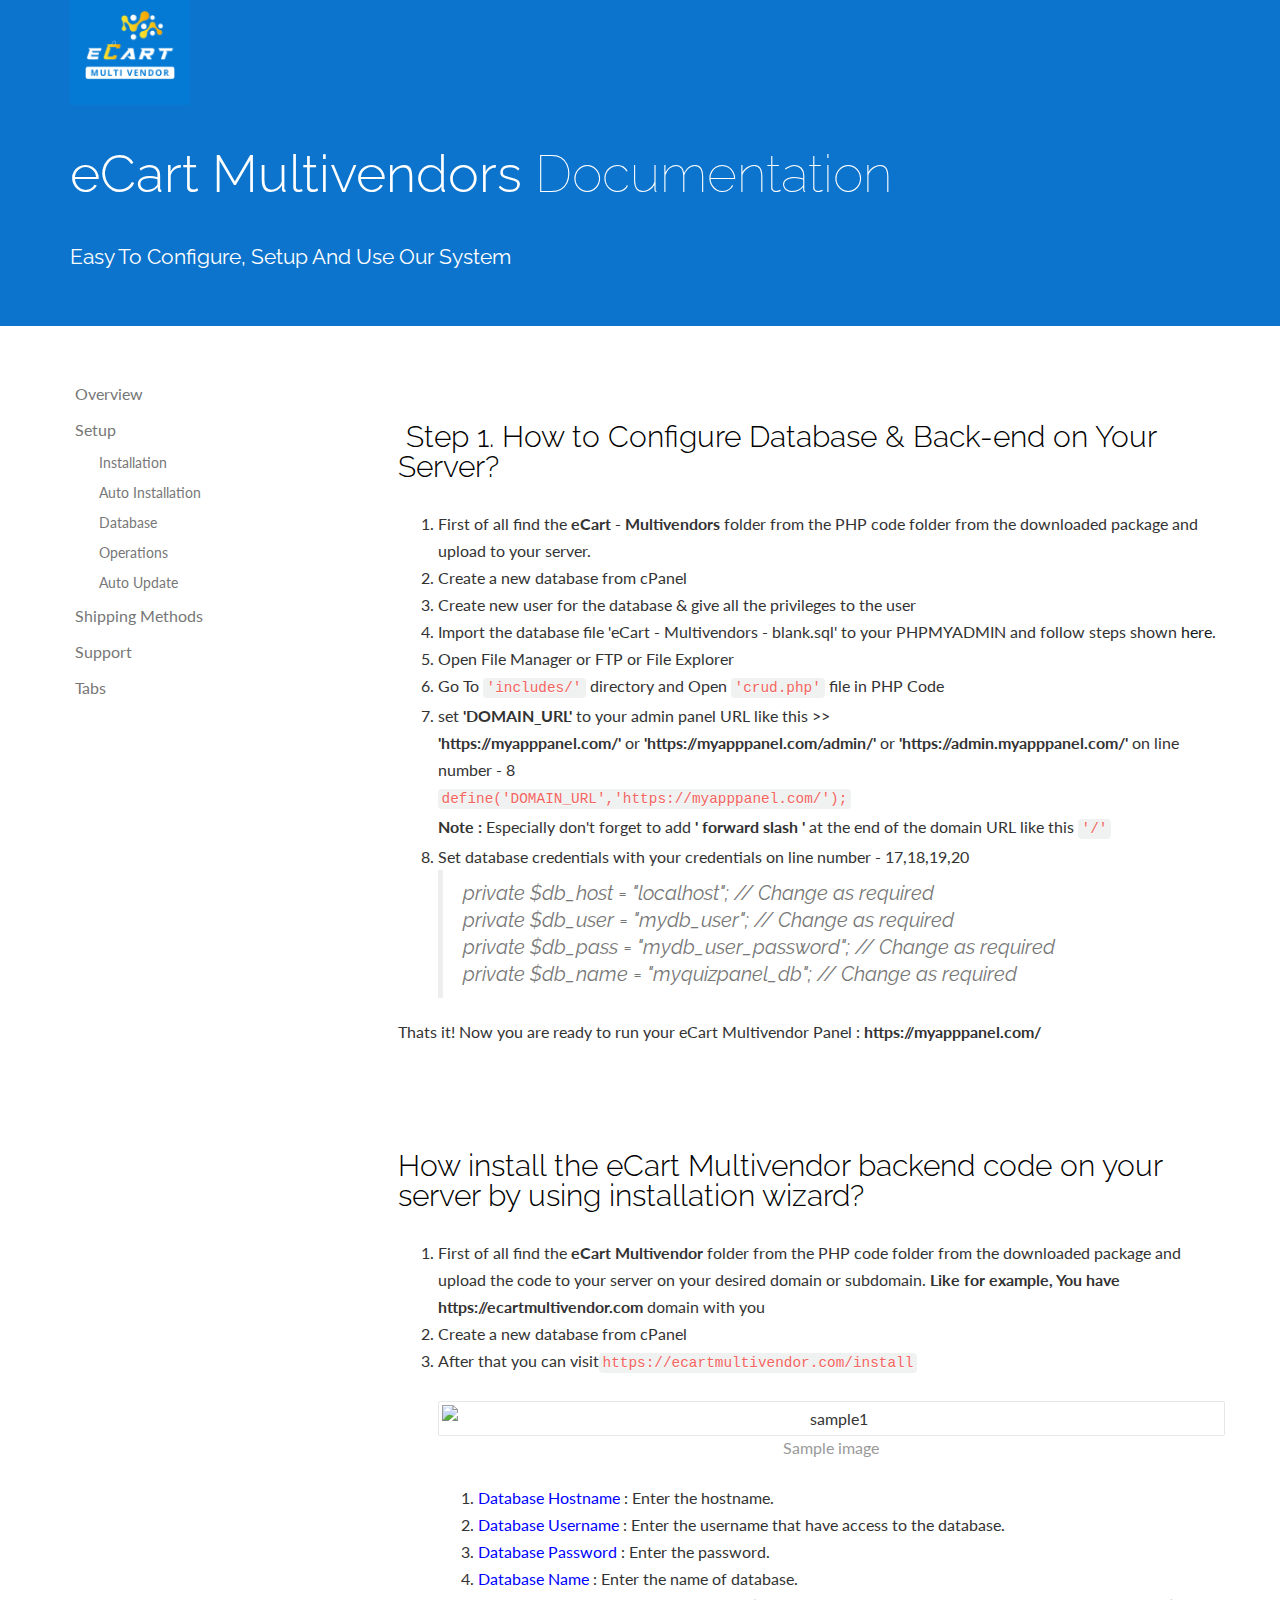
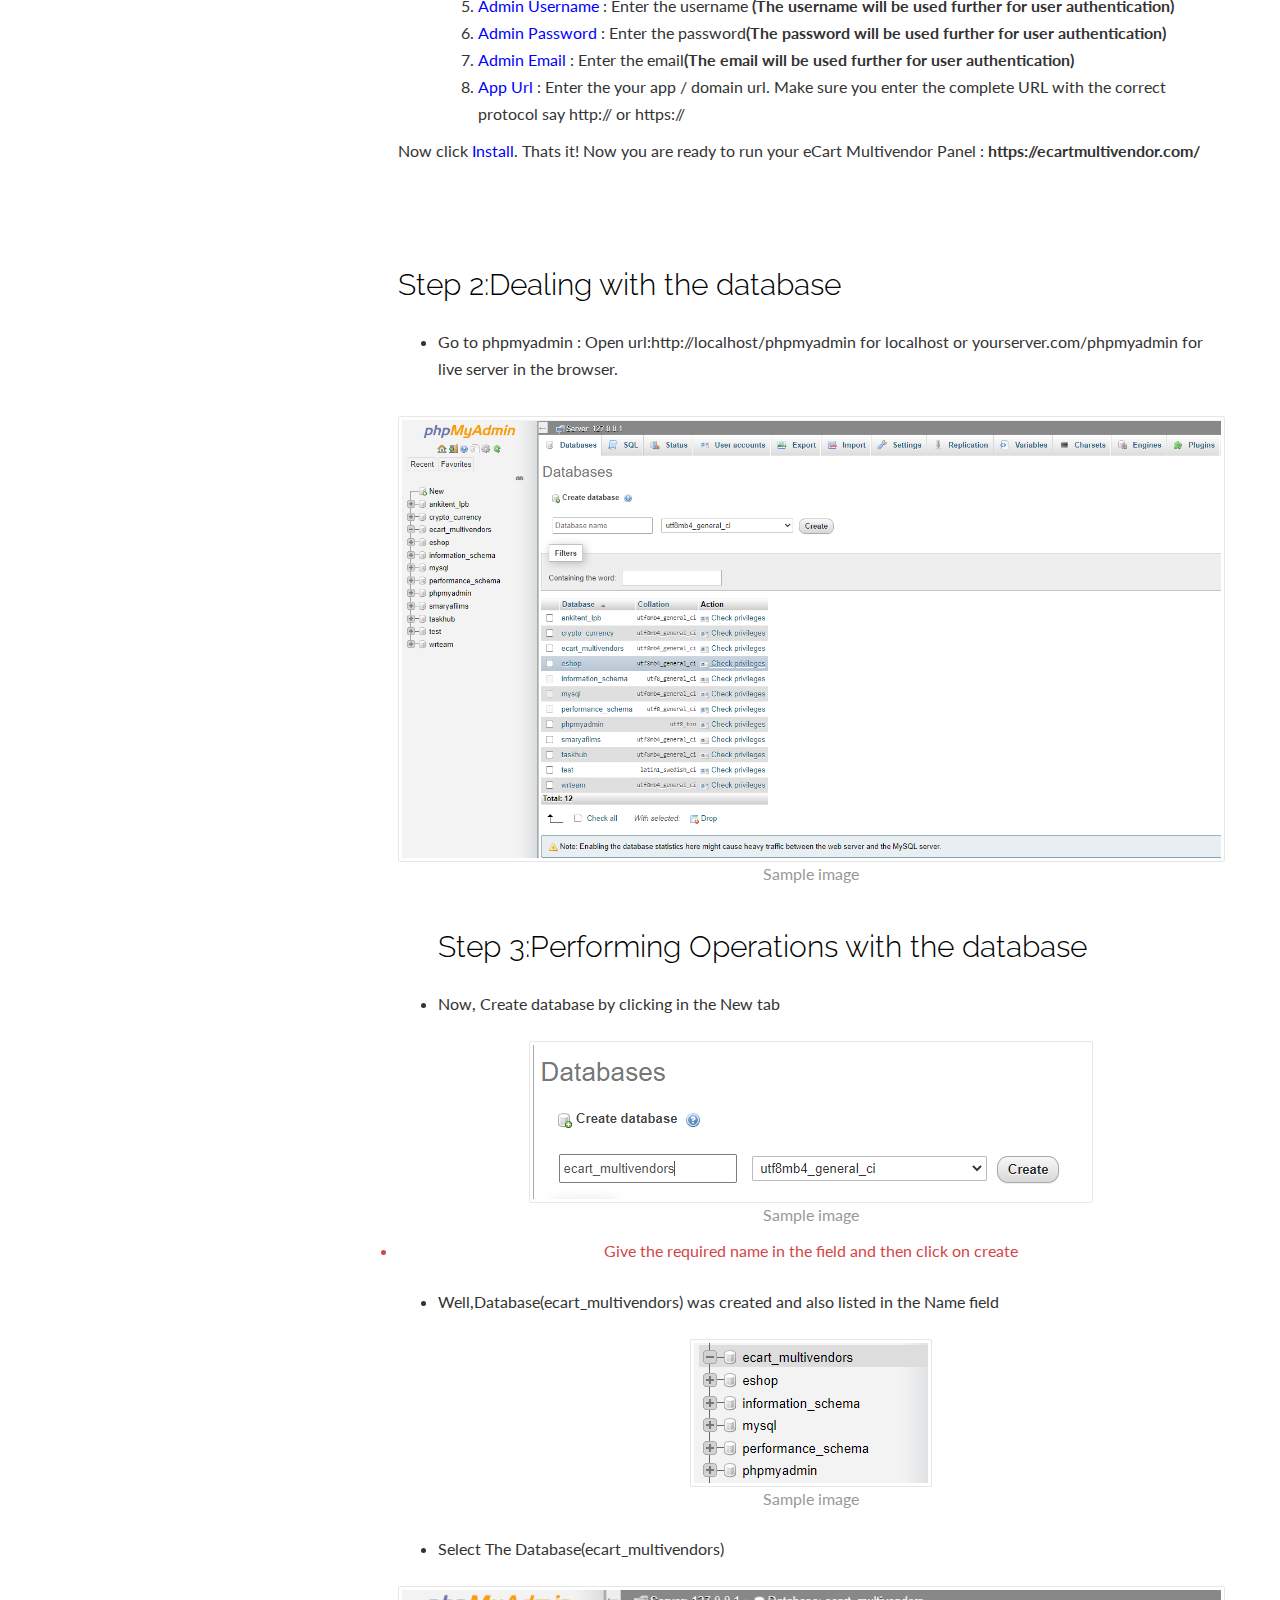
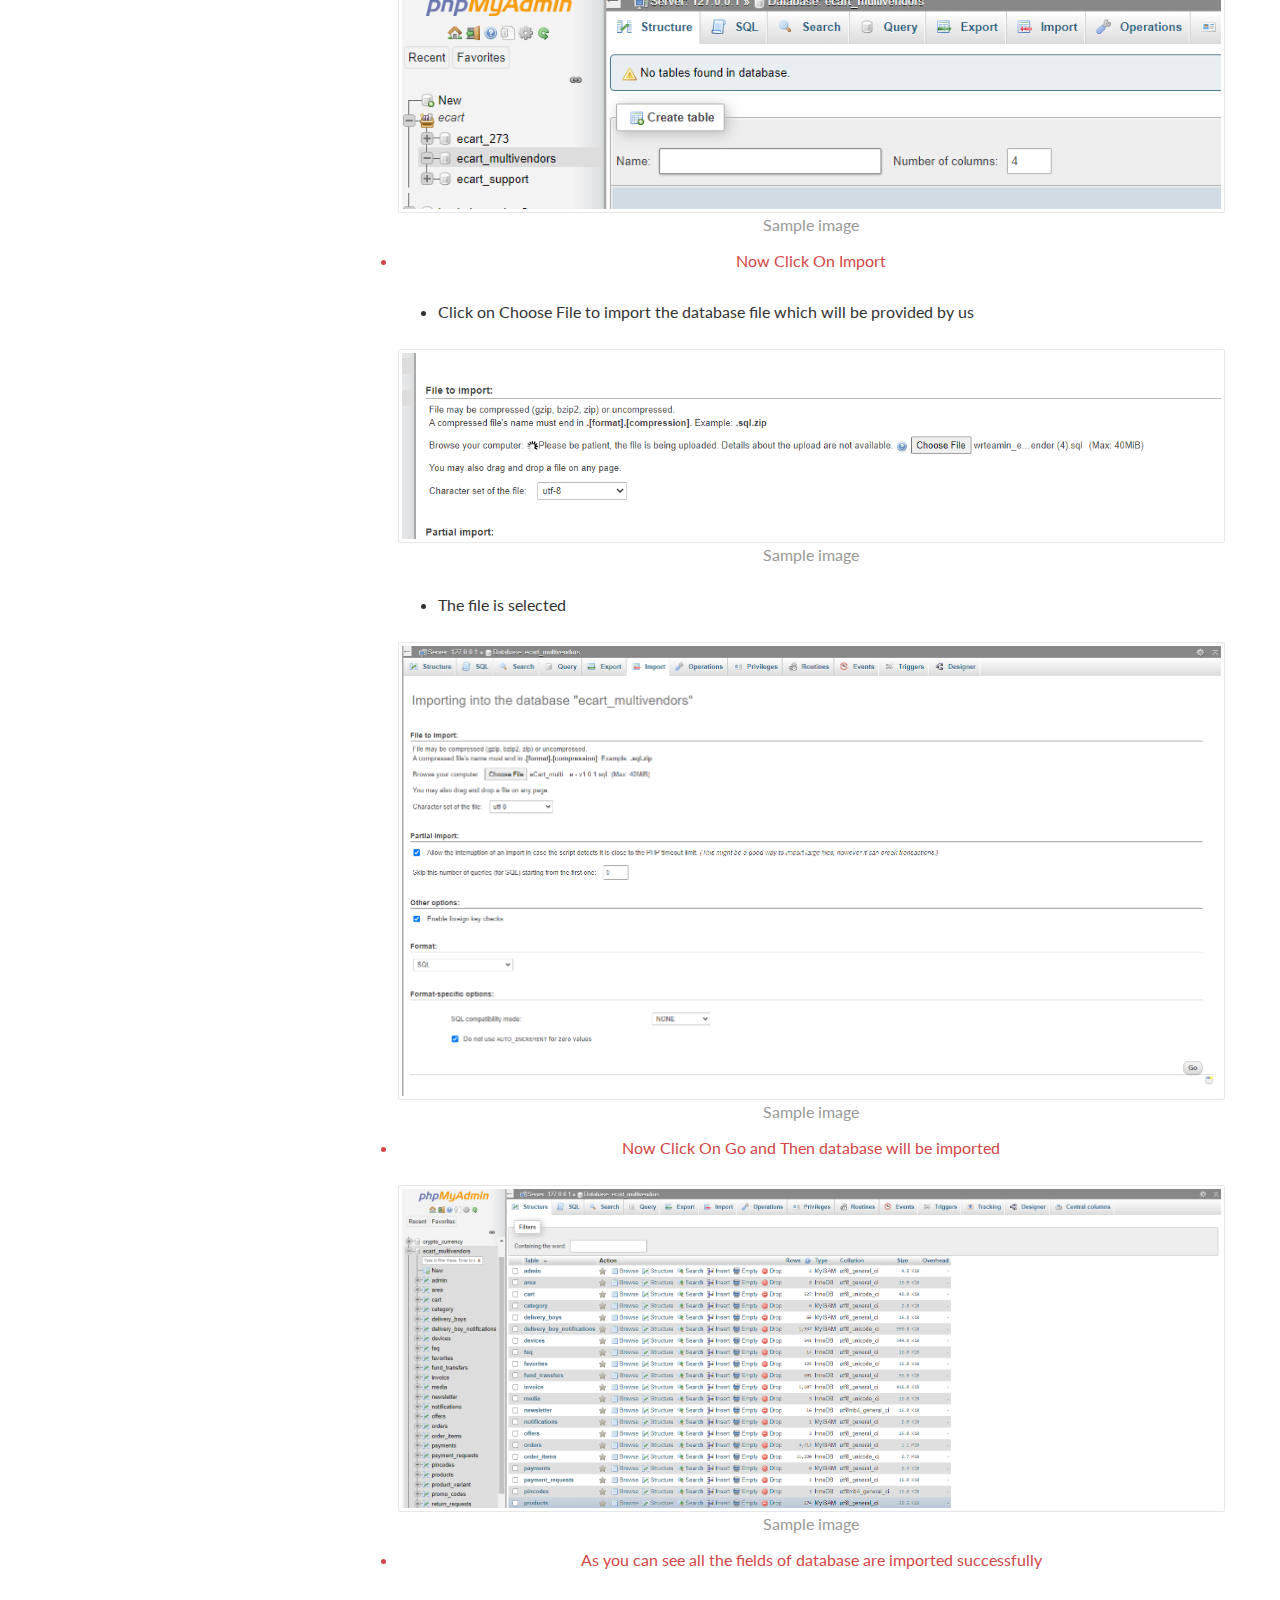
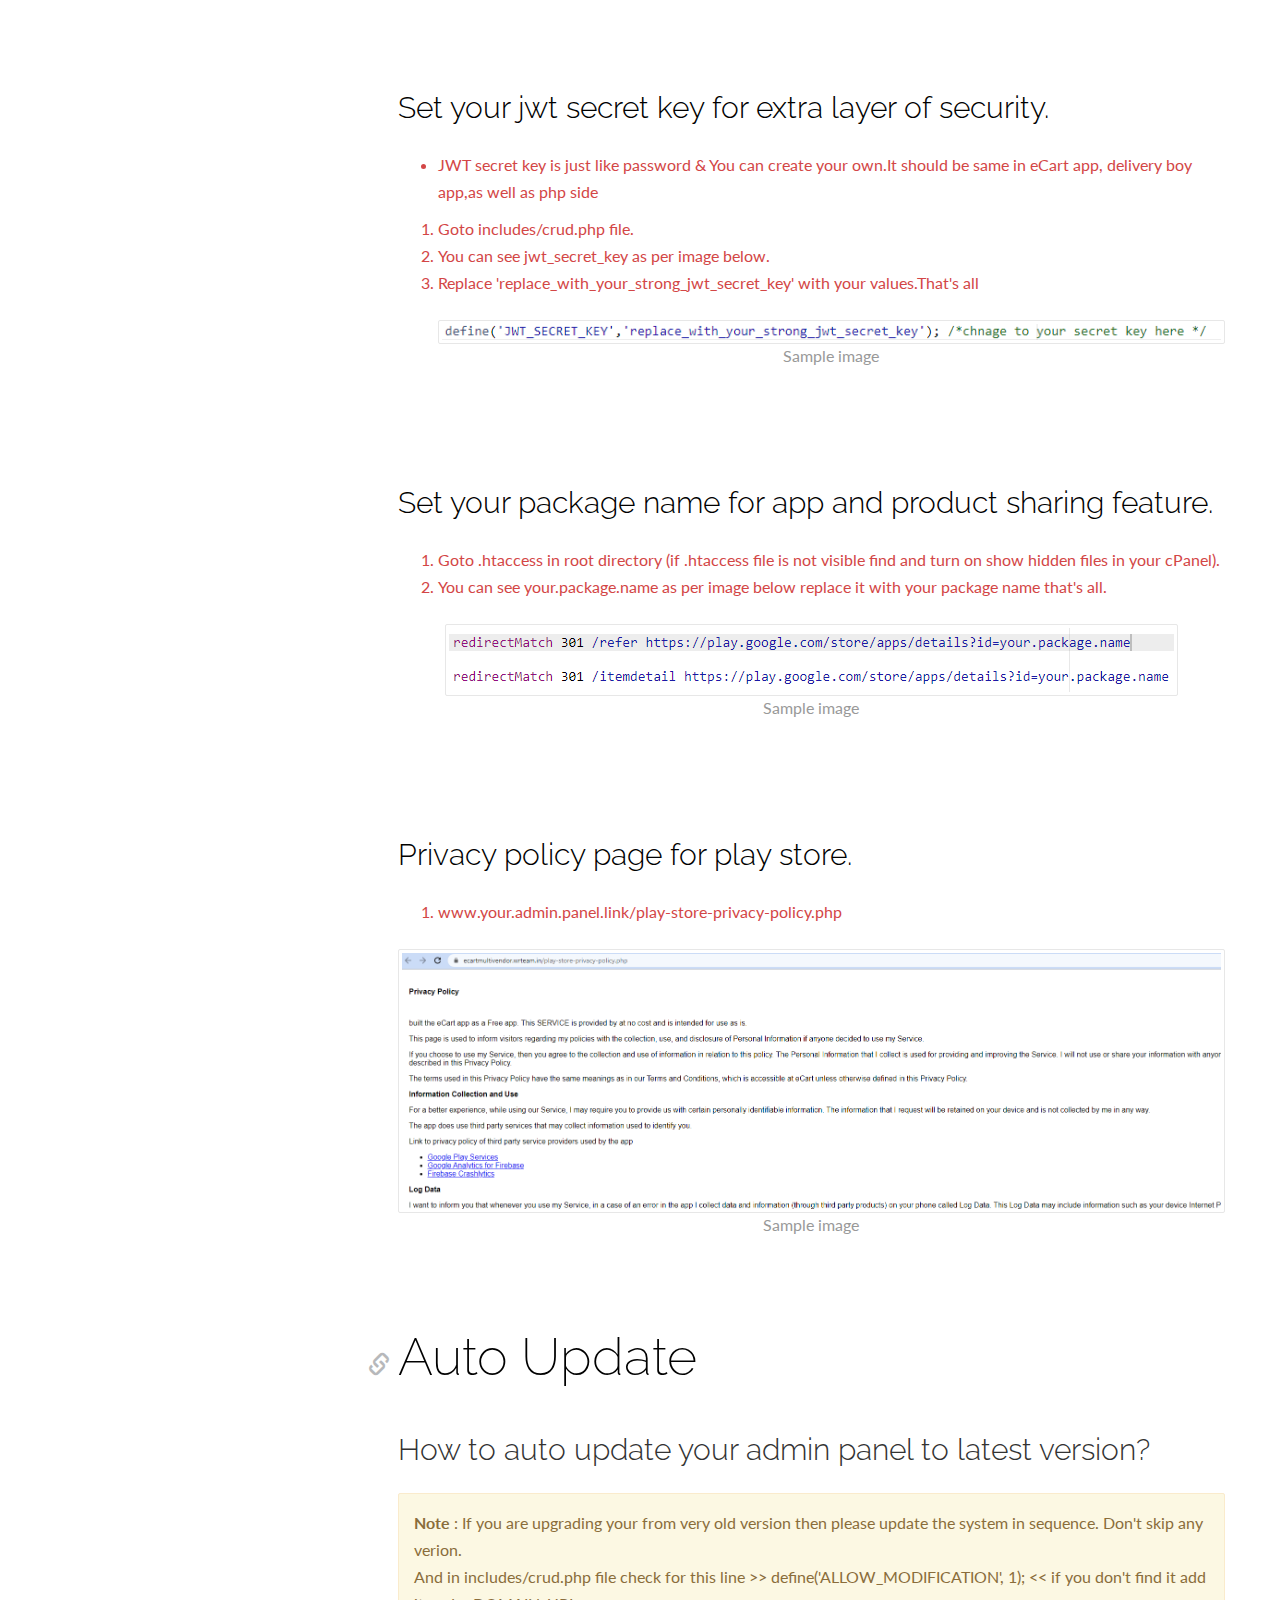
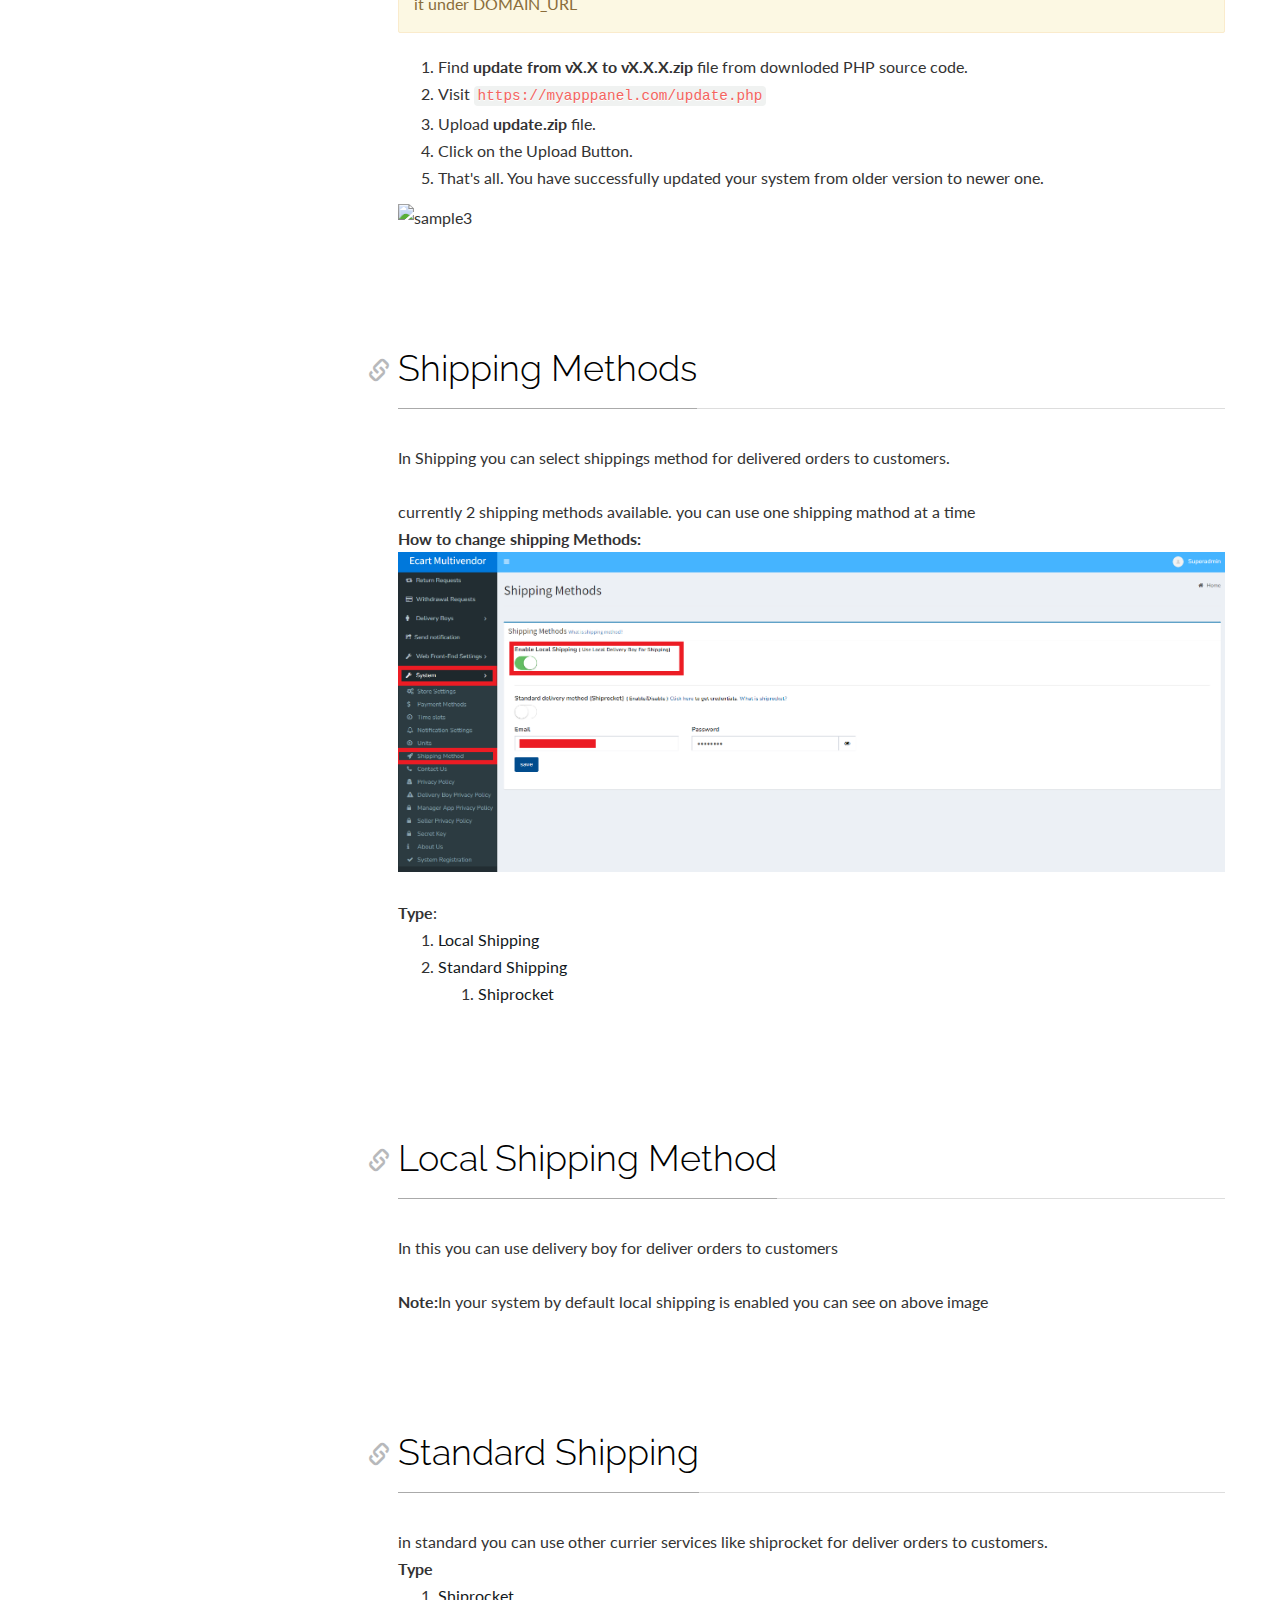
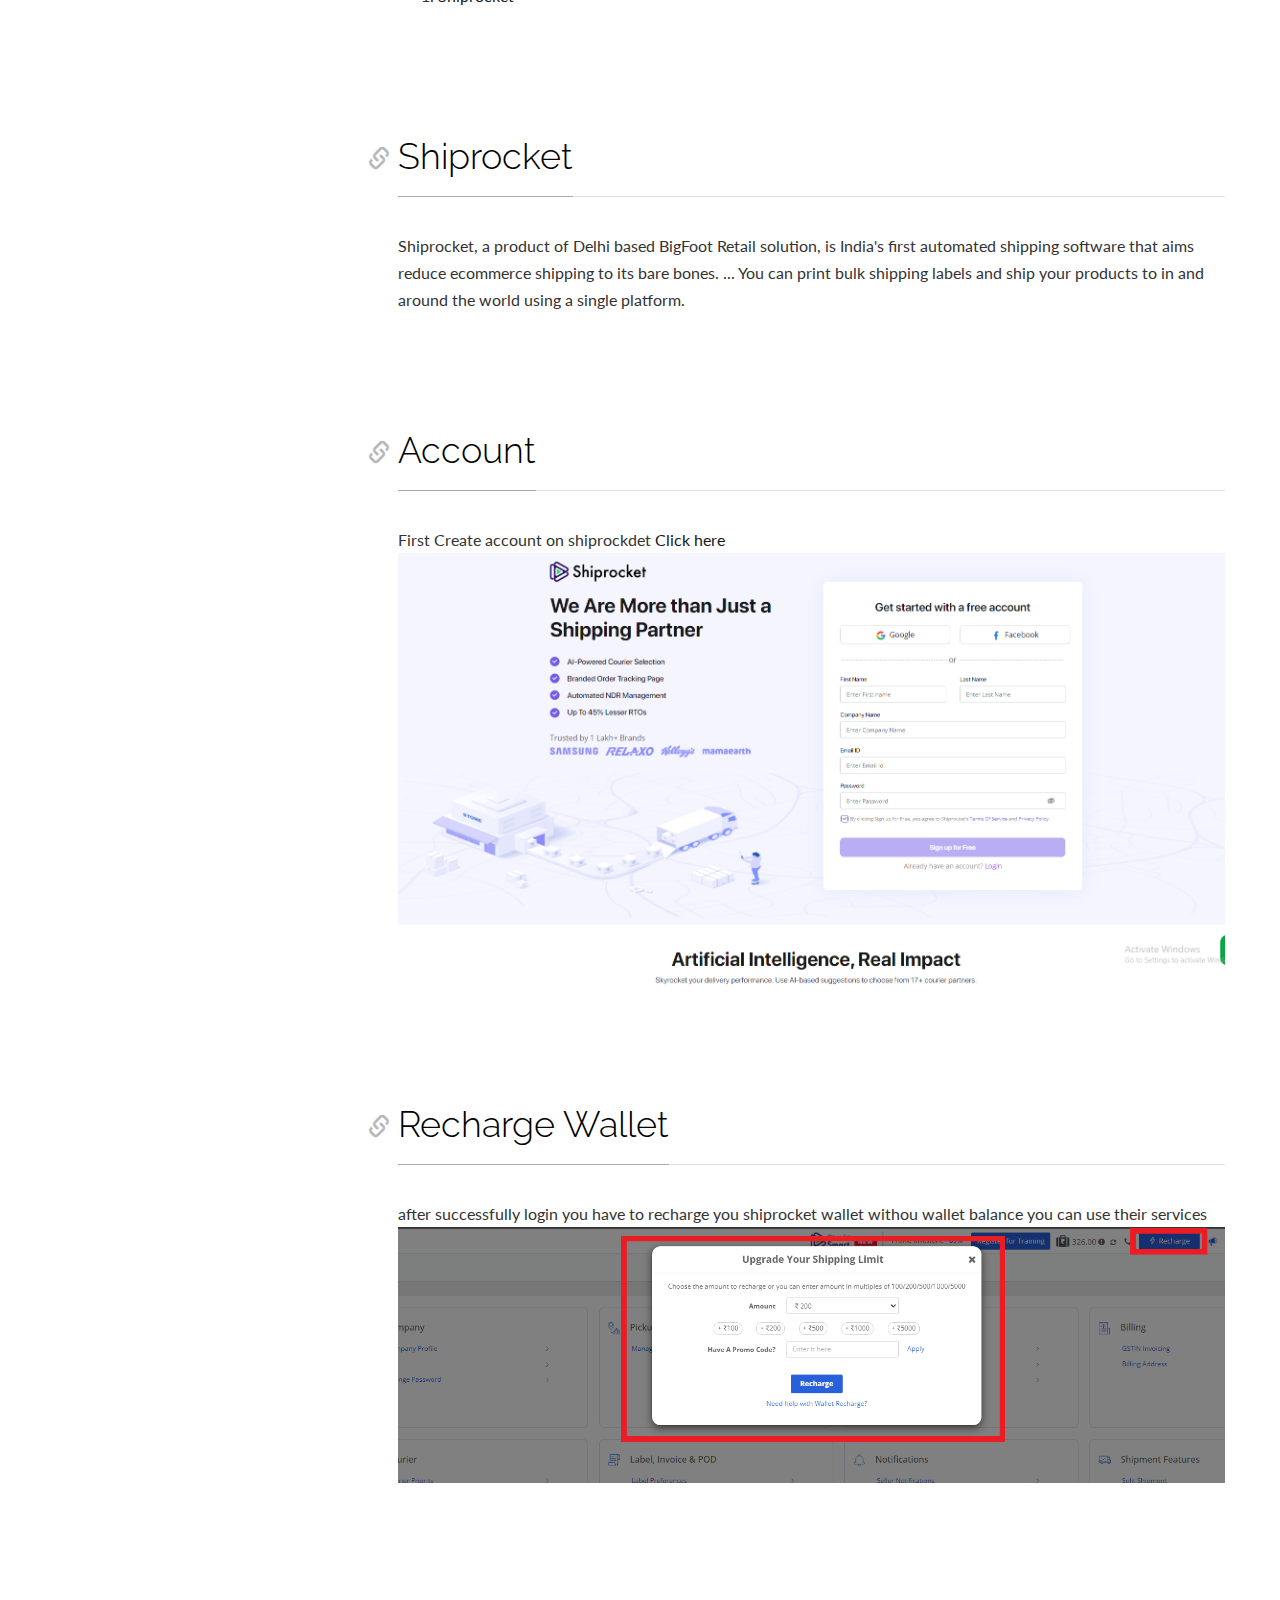
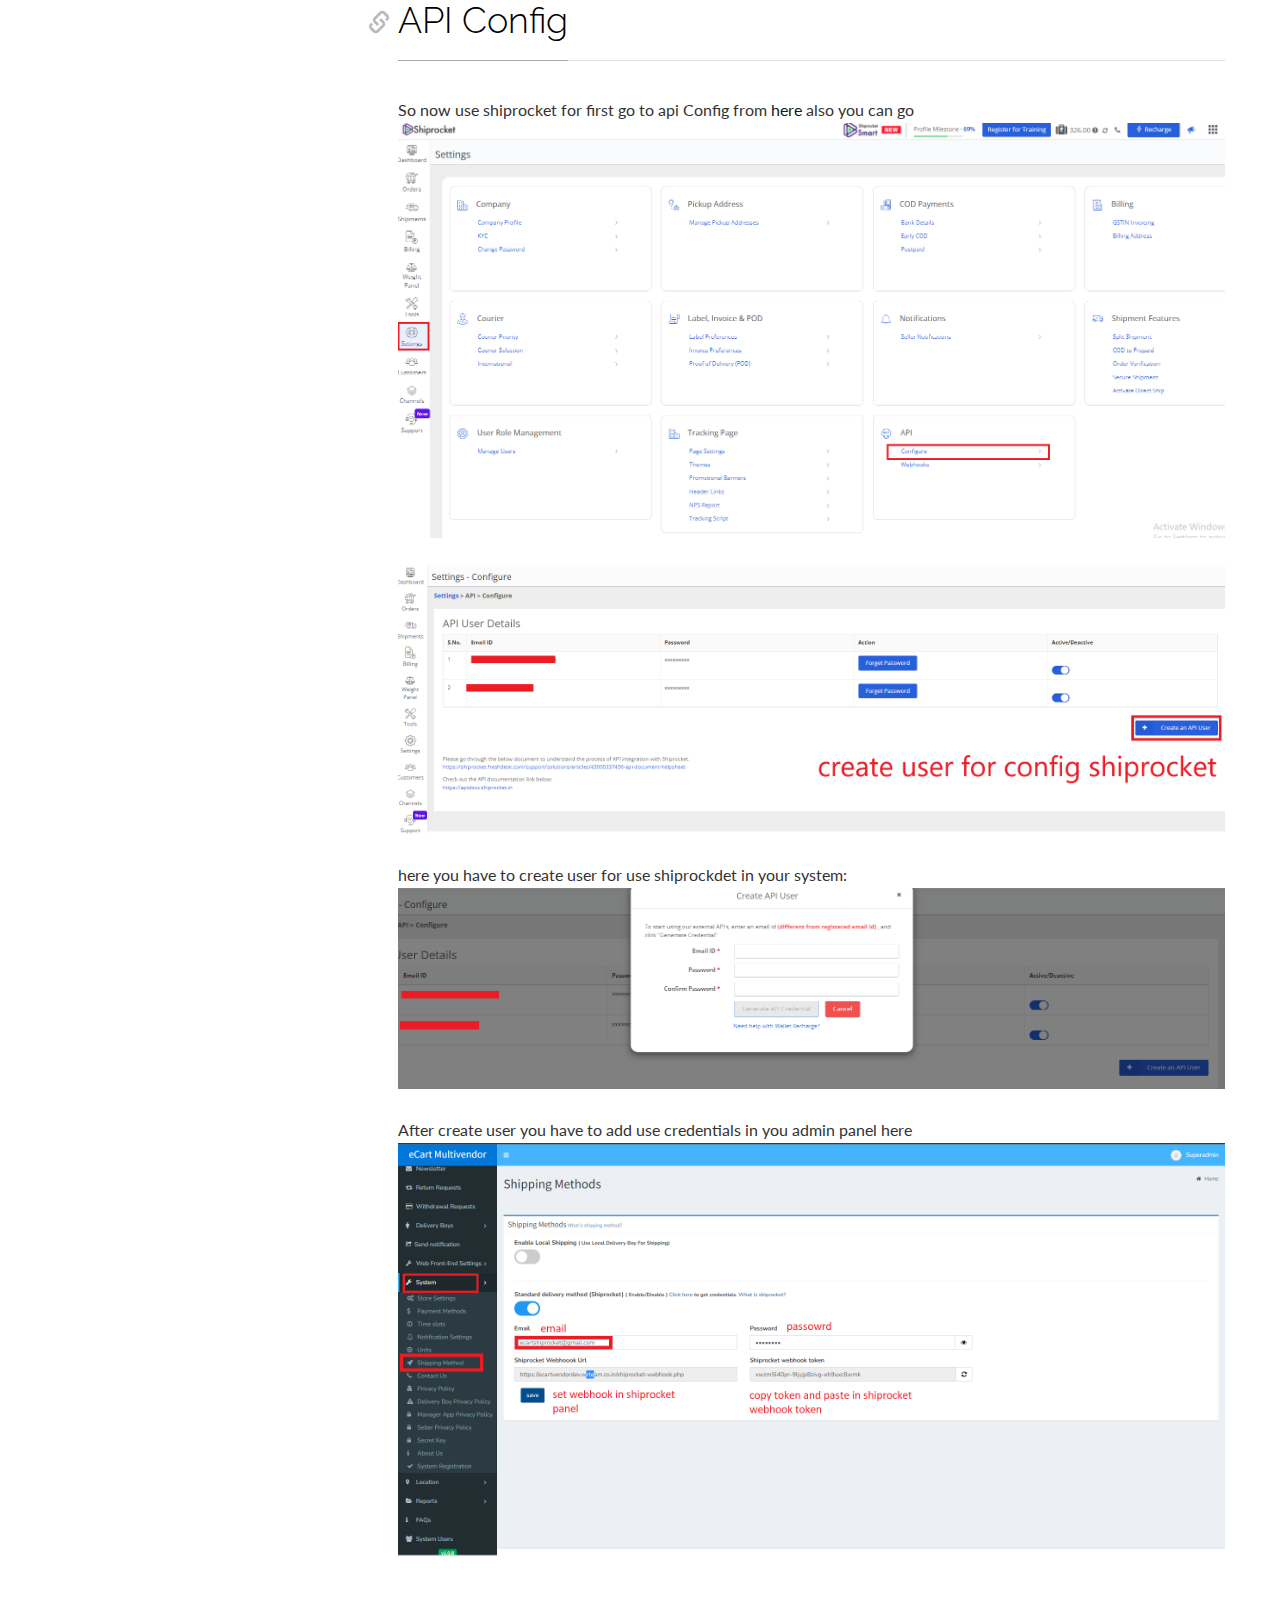
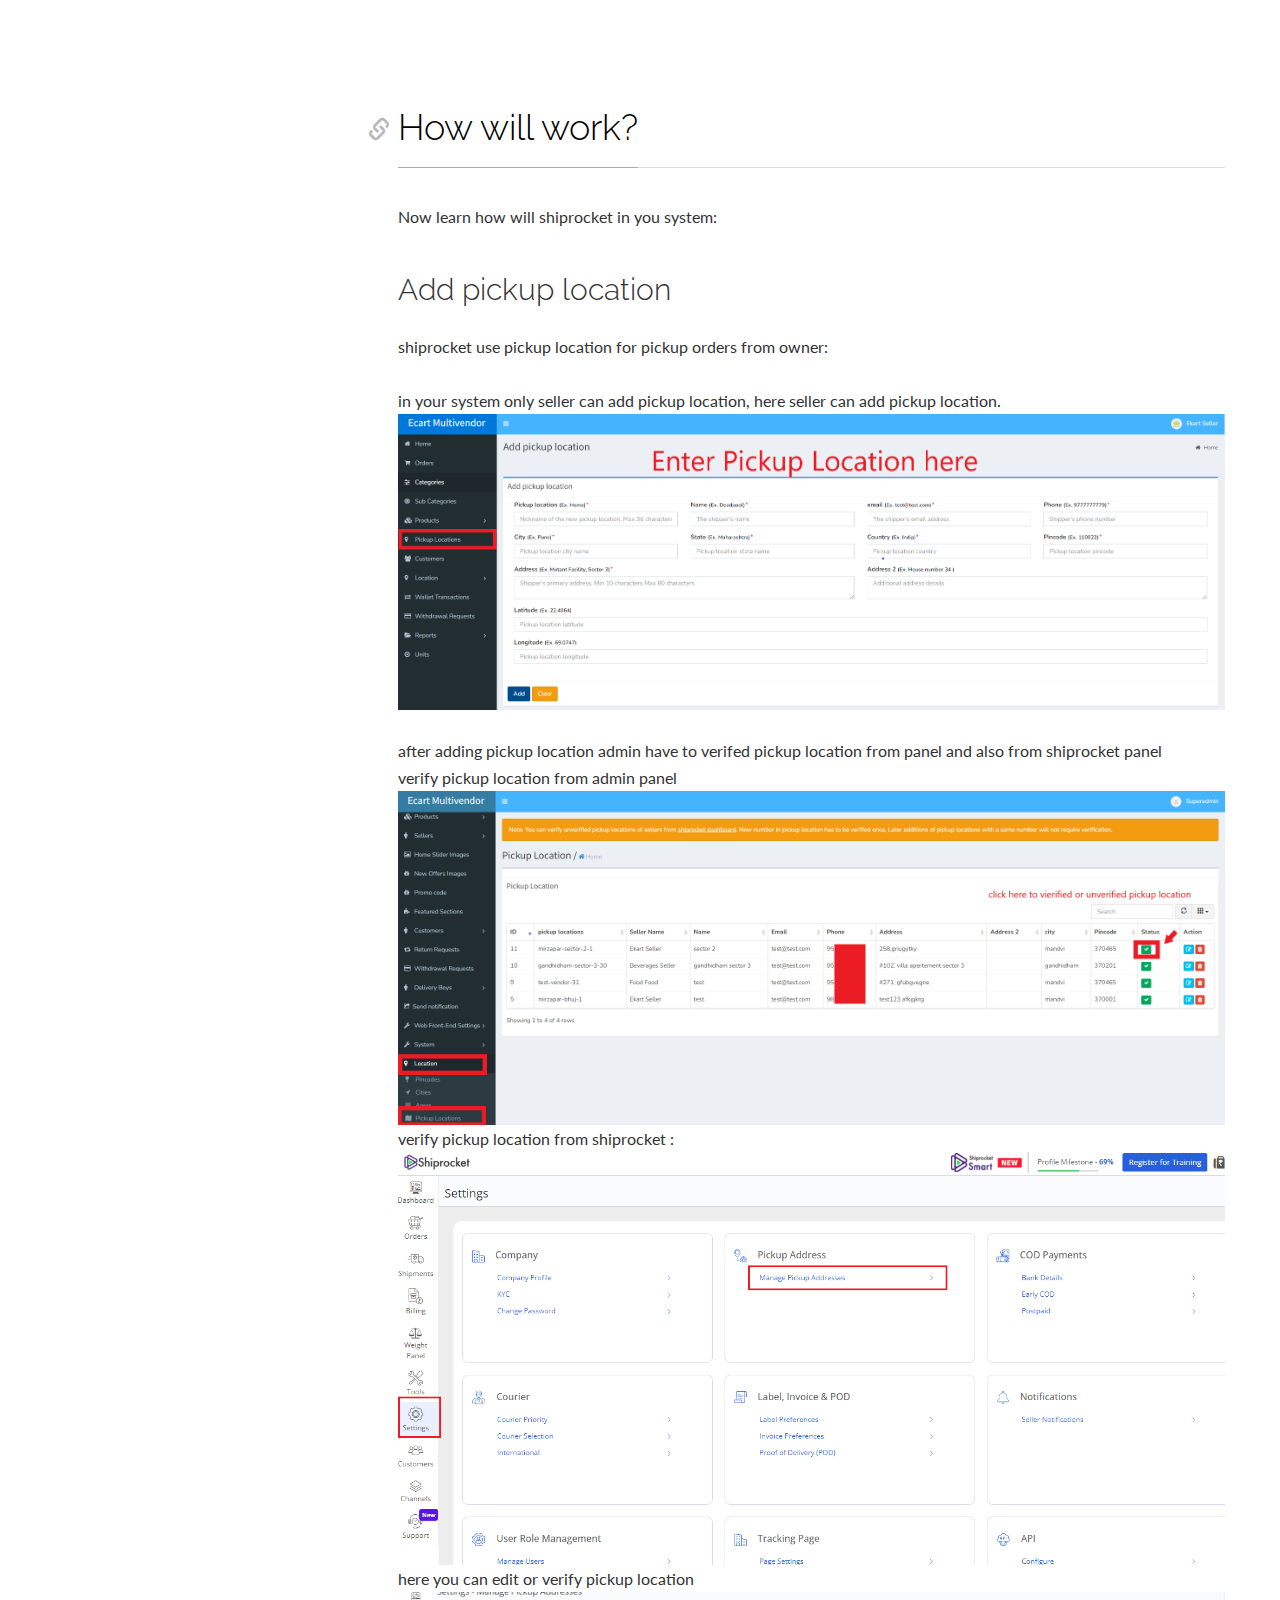
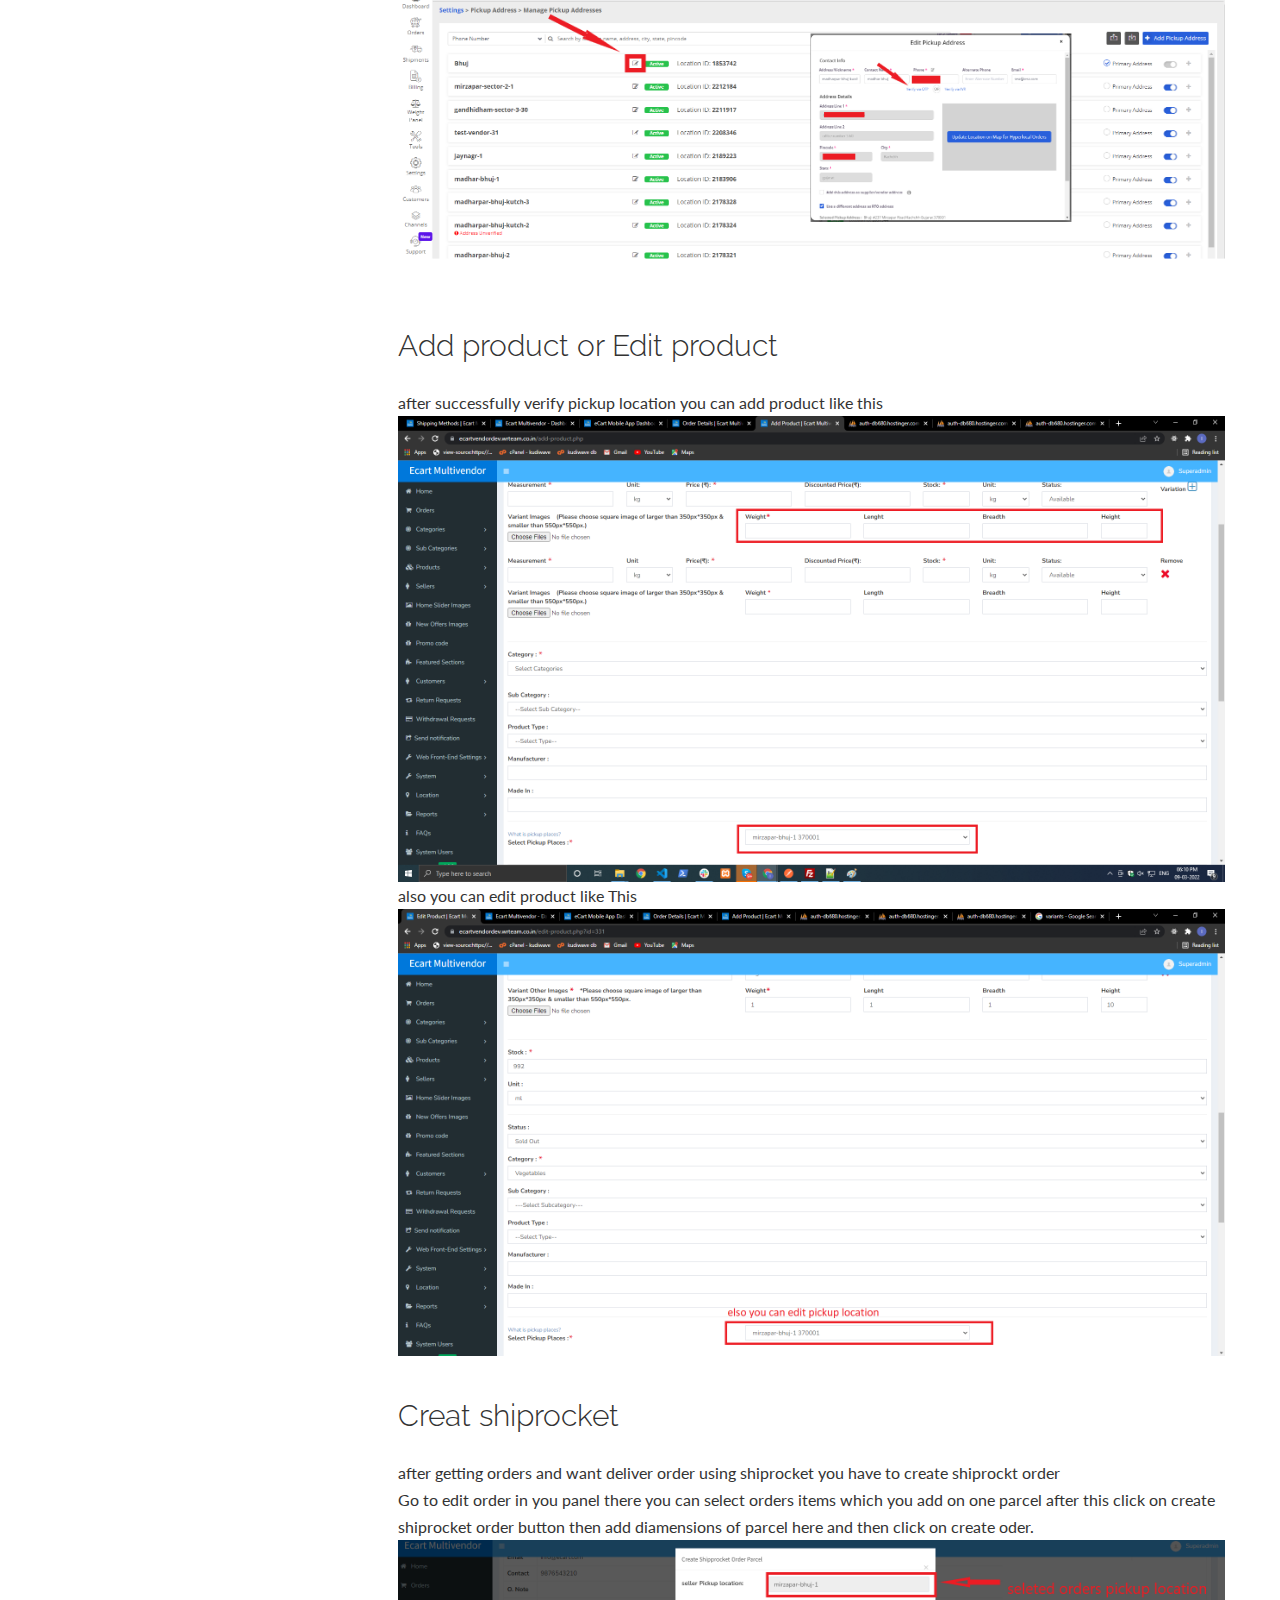
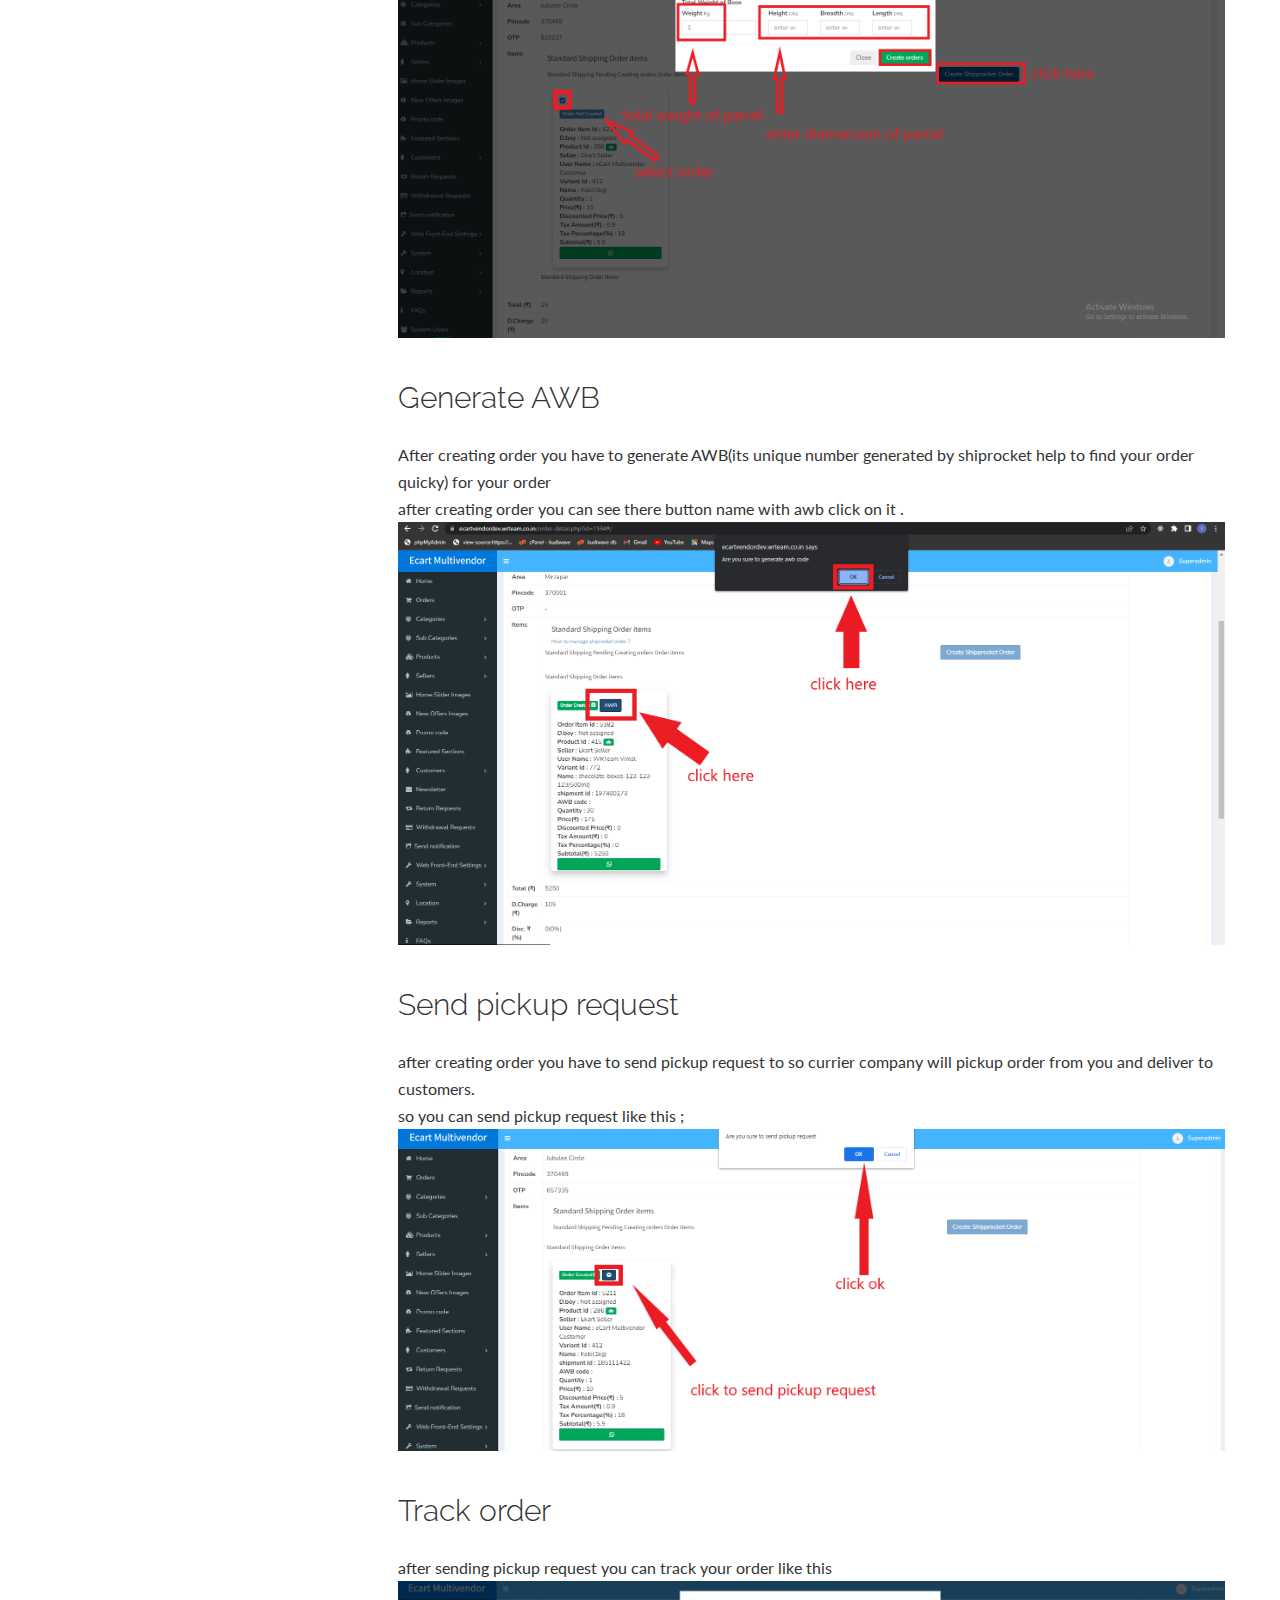
==== commit 4b8c2c74: "Update index.html" ====
--- a/admin-panel/index.html
+++ b/admin-panel/index.html
@@ -2,175 +2,1377 @@
 <html lang="en">
 
 <head>
-    <title>eCart - Grocery, Food Delivery, Fruits & Vegetable store, Full Android Ecommerce App
-    </title>
-    <link rel="shortcut icon"
-        href="images/app_icon.webp"
-        type="image/x-icon">
     <meta charset="utf-8">
-    <meta name="viewport"
-        content="width=device-width, initial-scale=1">
-    <link rel="stylesheet"
-        href="https://maxcdn.bootstrapcdn.com/bootstrap/3.4.1/css/bootstrap.min.css">
-    <script src="https://ajax.googleapis.com/ajax/libs/jquery/3.6.0/jquery.min.js"></script>
-    <script src="https://maxcdn.bootstrapcdn.com/bootstrap/3.4.1/js/bootstrap.min.js"></script>
-    <link rel="stylesheet"
-        href="https://www.w3schools.com/w3css/4/w3.css">
-    <link rel="stylesheet"
-        href="https://fonts.googleapis.com/css?family=Lato">
-    <link rel="stylesheet"
-        href="https://fonts.googleapis.com/css?family=Montserrat">
-    <link rel="stylesheet"
-        href="https://cdnjs.cloudflare.com/ajax/libs/font-awesome/4.7.0/css/font-awesome.min.css">
-
-    <style>
-        .background {
-            background-color: #131921;
-            color: #ff9900;
-        }
-
-        .button {
-            display: inline-block;
-            border-radius: 4px;
-            background-color: #131921;
-            border: none;
-            color: #ff9900;
-            text-align: center;
-            font-size: 28px;
-            height: 120px;
-            padding: 20px;
-            width: 200px;
-            transition: all 0.5s;
-            cursor: pointer;
-            margin: 5px;
-        }
-
-        .button span {
-            cursor: pointer;
-            display: inline-block;
-            position: relative;
-            transition: 0.5s;
-            font-size: 1.4rem;
-        }
-
-        .button span:after {
-            content: '\00bb';
-            position: absolute;
-            opacity: 0;
-            top: 0;
-            right: -20px;
-            transition: 0.5s;
-        }
-
-        .button:hover span {
-            padding-right: 25px;
-        }
-
-        .button:hover span:after {
-            opacity: 1;
-            right: 0;
-        }
-
-        .logo {
-            height: 100px;
-            object-fit: contain;
-            max-width: 100%;
-        }
-
-        .center {
-            display: flex;
-            flex-wrap: wrap;
-            align-items: center;
-            justify-content: center;
-            margin: 50px auto;
-
-        }
-
-        @media (max-width:480px) {
-            .header {
-                display: flex;
-                flex-direction: column;
-
-            }
-
-            h2 {
-                font-size: inherit;
-            }
-
-            .center {
-                display: flex;
-                flex-direction: column;
-                align-items: center;
-
-            }
-        }
-    </style>
+    <meta http-equiv="X-UA-Compatible" content="IE=edge">
+    <meta name="viewport" content="width=device-width, initial-scale=1">
+    <meta name="description" content="">
+    <meta name="keywords" content="">
+    <title>eCart Mobile App Dashboard Setup | Documentation</title>
+    <!-- Styles -->
+    <link href="assets/css/theDocs.all.min.css" rel="stylesheet">
+    <link href="assets/css/custom.css" rel="stylesheet">
+    <!-- Fonts -->
+    <link href='https://fonts.googleapis.com/css?family=Raleway:100,300,400,500%7CLato:300,400' rel='stylesheet' type='text/css'>
+    <!-- Favicons -->
+    <link rel="apple-touch-icon" href="../apple-touch-icon.html">
+    <link rel="icon" href="assets/img/logo_ecart.png">
 </head>
 
-<body>
-    <div class="background"
-        style="padding-top: 30px;">
-        <div class="container background">
-            <table class="table">
-                <thead>
-                    <tr class="header">
-                        <th><img src="images/app_icon.webp"
-                                class="logo"
-                                alt="eCart Multivendor App">
-                        </th>
-                        <th style="vertical-align: middle;">
-                            <h2 style="font-weight: bolder;">
-                                eCart Multivendor Documentation
-                            </h2>
-                        </th>
-                    </tr>
-                </thead>
-            </table>
+<body data-spy="scroll" data-target=".sidebar" data-offset="200">
+    <header class="site-header navbar-transparent">
+        <!-- Top navbar & branding -->
+        <nav class="navbar navbar-default">
+            <div class="container">
+                <!-- Toggle buttons and brand -->
+                <div class="navbar-header">
+                    <button type="button" class="navbar-toggle" data-toggle="collapse" data-target="#navbar" aria-expanded="true" aria-controls="navbar">
+                        <span class="glyphicon glyphicon-option-vertical"></span>
+                    </button>
+                    <button type="button" class="navbar-toggle for-sidebar" data-toggle="offcanvas">
+                        <span class="icon-bar"></span>
+                        <span class="icon-bar"></span>
+                        <span class="icon-bar"></span>
+                    </button>
+                    <a class="navbar-brand" href="index.html"><img src="assets/img/logo_ecart.png" alt="logo" align="center" style="max-height: 120px;"></a>
+                </div>
+                <!-- END Toggle buttons and brand -->
+                <!-- Top navbar -->
+                <!-- END Top navbar -->
+            </div>
+        </nav>
+        <!-- END Top navbar & branding -->
+        <!-- Banner -->
+        <div class="banner auto-size" style="background-color: #0C74CC">
+            <div class="container text-white">
+                <h1><strong>eCart Multivendors
+                    </strong> Documentation
+                </h1>
+                <h5>Easy To Configure, Setup And Use Our System</h5>
+            </div>
         </div>
-    </div>
-
-    <div class="center">
-        <button class="button"
-            style="vertical-align:middle"
-            onclick="location.href = 'customer-app/index.html';"><span>Customer App</span></button>
-
-        <button class="button"
-            style="vertical-align:middle"
-            onclick="location.href = 'seller-app/index.html';"><span>Seller App</span></button>
-
-        <button class="button"
-            style="vertical-align:middle"
-            onclick="location.href = 'delivery-boy-app/index.html';"><span>Delivery Boy App</span></button>
-
-        <button class="button"
-            style="vertical-align:middle"
-            onclick="location.href = 'admin-panel/index.html';"><span>Admin Panel</span></button>
-
-        <button class="button"
-            style="vertical-align:middle"
-            onclick="location.href = 'https://docs.google.com/document/d/e/2PACX-1vS2d80Q_CFB-i9nFBlAw50C36TiFLRacZMcDNxbg4dCEuU1ommKYDp5AH0USiMSlcglQWoAQ-y6Lygi/pub'"><span>FAQ</span></button>
-    </div>
-
-
+        <!-- END Banner -->
+    </header>
+    <main class="container">
+        <div class="row">
+            <!-- Sidebar -->
+            <aside class="col-sm-3 sidebar sidebar-line">
+                <ul class="nav sidenav dropable sticky">
+                    <li><a href="#overview">Overview</a></li>
+
+                    <li><a href="#title">Setup</a></li>
+                    <ul>
+                        <li><a href="#installation">Installation</a></li>
+                        <li><a href="#auto-installation">Auto Installation</a></li>
+                        <li><a href="#db">Database</a></li>
+                        <li><a href="#db2">Operations</a></li>
+                        <li><a href="#update">Auto Update</a></li>
+                    </ul>
+                    <li><a href="#shipping_methods">Shipping Methods</a>
+                        <ul>
+                            <li><a href="#local_shipping">1. Local Shipping</a></li>
+                            <li><a href="#standard_shipping">2. Standard Shipping</a>
+                                <ul>
+                                    <li><a href="#shiprocket">2.1. Shiprocket</a>
+                                        <ul>
+                                            <li><a href="#shiprocket_account">Account</a></li>
+                                            <li><a href="#recharge_wallet">Recharge Wallet</a></li>
+                                            <li><a href="#API_config">Config API</a></li>
+                                            <li><a href="#how_will_work">How will work</a></li>
+                                        </ul>
+                                    </li>
+                                </ul>
+                            </li>
+                        </ul>
+                    </li>
+
+                    <li><a href="#support">Support</a></li>
+                    <li>
+                        <a href="#title1">Tabs</a>
+                        <ul>
+
+                            <li><a href="#subtitle1">Home</a></li>
+                            <li>
+                                <a href="#order">Orders</a>
+                            </li>
+                            <li><a href="#subtitle3">Categories</a></li>
+                            <li><a href="#subcategories">Sub categories</a></li>
+                            <li><a href="#sellers">Sellers</a></li>
+                            <li><a href="#product">Products</a></li>
+                            <li><a href="#slider">Slider</a></li>
+                            <li><a href="#featured">Section</a></li>
+                            <li><a href="#customer">Customers</a></li>
+                            <li><a href="#send_notification">Send Notification</a></li>
+                            <li><a href="#transaction">Transaction</a></li>
+                            <li>
+                                <a href="#system">System</a>
+                                <ul>
+                                    <li><a href="#store">Store Settings</a></li>
+                                    <li><a href="#payment_method">Payment Methods </a>
+                                        <ul>
+                                            <li><a href="#paypal">Paypal</a></li>
+                                            <li><a href="#payumoney">PayUMoney </a></li>
+                                            <li><a href="#razorpay">Razorpay </a></li>
+                                            <li><a href="#flutterwave">Flutterwave </a></li>
+                                            <li><a href="#paystack">Paystack </a></li>
+                                            <li><a href="#midtrans">Midtrans </a></li>
+                                            <li><a href="#stripe">Stripe </a></li>
+                                        </ul>
+
+                                    </li>
+                                    <li><a href="#notification">Notification Setting</a></li>
+                                    <li><a href="#contact">Contact Us</a></li>
+                                    <li><a href="#privacy_policy">Privacy Policy</a></li>
+                                </ul>
+                            </li>
+
+                            <li>
+                                <a href="#location">Location</a>
+                                <ul>
+                                    <li><a href="#city">Pincodes</a></li>
+                                    <li><a href="#area">Areas</a></li>
+                                </ul>
+                            </li>
+                            <li>
+                                <a href="#report">Reports</a>
+                                <ul>
+                                    <li><a href="#sal_rep">Product Sales Report</a></li>
+                                    <li><a href="#inc_rep">Sales Report</a></li>
+                                </ul>
+                            </li>
+                            <li>
+                                <a href="#web_page">Web Pages</a>
+                                <ul>
+                                    <li><a href="#offer">Offers</a></li>
+                                    <li><a href="#privacy">Privacy Policy</a></li>
+                                    <li><a href="#tc">Terms And Conditions</a></li>
+                                </ul>
+                            </li>
+                            <li><a href="#faq">FAQ</a></li>
+                        </ul>
+                    </li>
+
+                </ul>
+            </aside>
+            <!-- END Sidebar -->
+            <!-- Main content -->
+            <article class="col-sm-9 main-content" role="main">
+
+                <section>
+                    <p id="title"></p>
+                    <h3 id="installation"> Step 1. How to Configure Database & Back-end on Your Server?</h3>
+                    <ol>
+                        <li>First of all find the <b>eCart - Multivendors</b> folder from the PHP code folder from the downloaded package and upload to your server.</li>
+                        <li>Create a new database from cPanel</li>
+                        <li>Create new user for the database & give all the privileges to the user</li>
+                        <li>Import the database file 'eCart - Multivendors - blank.sql' to your PHPMYADMIN and follow steps shown <a href="#db">here</a>.</li>
+                        <li>Open File Manager or FTP or File Explorer</li>
+                        <li>Go To <code>'includes/'</code> directory and Open <code>'crud.php'</code> file in PHP Code
+                            <li>set <b>'DOMAIN_URL'</b> to your admin panel URL like this >> <br>
+                                <b>'https://myapppanel.com/'</b> or <b>'https://myapppanel.com/admin/'</b> or
+                                <b>'https://admin.myapppanel.com/'</b> on line number - 8 <br>
+                                <code>define('DOMAIN_URL','https://myapppanel.com/');</code>
+                            </li>
+                            <b>Note : </b>Especially don't forget to add <b>' forward slash '</b> at the end of the domain URL like this <code>'/'</code></li>
+                        <li>Set database credentials with your credentials on line number - 17,18,19,20 <br>
+                            <blockquote>private $db_host = "localhost"; // Change as required<br> private $db_user = "mydb_user"; // Change as required<br> private $db_pass = "mydb_user_password"; // Change as required<br> private $db_name = "myquizpanel_db"; //
+                                Change as required</blockquote>
+                        </li>
+                    </ol>
+                    <p>Thats it! Now you are ready to run your eCart Multivendor Panel : <b>https://myapppanel.com/</b>
+                    </p>
+                </section>
+
+                <!-- auto instllation steps -->
+
+                                    <section>
+                                        <p id="title"></p>
+                                        <h3 id="auto-installation">How install the eCart Multivendor backend code on your server by using installation
+                                            wizard?</h3>
+                                        <ol>
+                                            <li>First of all find the <b>eCart Multivendor</b> folder from the PHP code folder from the downloaded package
+                                                and upload the code to your server on your desired domain or subdomain. <b>Like for example, You have
+                                                    https://ecartmultivendor.com</b> domain with you</li>
+                                            <li>Create a new database from cPanel</li>
+                                            <li>After that you can visit<code>https://ecartmultivendor.com/install</code></li>
+                                            <div class="promo">
+                                                <img class="bordered" src="assets/img/installer-1.png" alt="sample1">
+                                                <p>Sample image</p>
+                                            </div>
+                                            <ol>
+                                                <li><span style="color:blue;">Database Hostname</span> : Enter the hostname.</li>
+                                                <li><span style="color:blue;">Database Username</span> : Enter the username that have access
+                                                    to the database.</li>
+                                                <li><span style="color:blue;">Database Password</span> : Enter the password.</li>
+                                                <li><span style="color:blue;">Database Name</span> : Enter the name of database.</li>
+                                                <li><span style="color:blue;">Admin Username</span> : Enter the username <b>(The username
+                                                        will be used further for user authentication)</b></li>
+                                                <li><span style="color:blue;">Admin Password</span> : Enter the password<b>(The
+                                                        password will be used further for user authentication)</b></li>
+                                                <li><span style="color:blue;">Admin Email</span> : Enter the email<b>(The
+                                                        email will be used further for user authentication)</b></li>
+                                                <li><span style="color:blue;">App Url</span> : Enter the your app / domain url. Make sure you enter the
+                                                    complete URL
+                                                    with the correct protocol say http:// or https:// </li>
+                                            </ol>
+                                    
+                                    
+                                        </ol>
+                                        <p> Now click <span style="color:blue;">Install</span>. Thats it! Now you are ready to run your eCart Multivendor
+                                            Panel : <b>https://ecartmultivendor.com/</b></p>
+                                    
+                                    
+                                    </section>
+
+                <section>
+
+                    <h3 id="db">Step 2:Dealing with the database</h3>
+                    <ul>
+                        <li>Go to phpmyadmin : Open url:http://localhost/phpmyadmin for localhost or yourserver.com/phpmyadmin for live server in the browser.</li>
+                    </ul>
+                    <div class="row">
+                        <div class="col-md-4">
+                            <div class="promo">
+                                <img class="bordered" src="assets/img/basic_database.png" alt="sample3">
+                                <p>Sample image</p>
+                            </div>
+                            <ul>
+                                <h3 id="db2">Step 3:Performing Operations with the database</h3>
+                                <li>Now, Create database by clicking in the New tab</li>
+                            </ul>
+                            <div class="promo">
+                                <img class="bordered" src="assets/img/create_db.png" alt="sample3">
+                                <p>Sample image</p>
+                                <p>
+                                    <li style="color:#d34646;">Give the required name in the field and then click on create </li>
+                                </p>
+                            </div>
+                            <ul>
+                                <li>Well,Database(ecart_multivendors) was created and also listed in the Name field</li>
+                            </ul>
+                            <div class="promo">
+                                <img class="bordered" src="assets/img/list_db.png" alt="sample3">
+                                <p>Sample image</p>
+                            </div>
+                            <ul>
+                                <li>Select The Database(ecart_multivendors)</li>
+                            </ul>
+                            <div class="promo">
+                                <img class="bordered" src="assets/img/select_db.png" alt="sample3">
+                                <p>Sample image</p>
+                                <li style="color:#d34646;">Now Click On Import </li>
+                            </div>
+                            <ul>
+                                <li>Click on Choose File to import the database file which will be provided by us</li>
+                            </ul>
+                            <div class="promo">
+                                <img class="bordered" src="assets/img/import_db.png" alt="sample3">
+                                <p>Sample image</p>
+                            </div>
+                            <ul>
+                                <li>The file is selected</li>
+                            </ul>
+                            <div class="promo">
+                                <img class="bordered" src="assets/img/choose_db.png" alt="sample3">
+                                <p>Sample image</p>
+                                <li style="color:#d34646;">Now Click On Go and Then database will be imported</li>
+                            </div>
+                            <div class="promo">
+                                <img class="bordered" src="assets/img/field_db.png" alt="sample3">
+                                <p>Sample image</p>
+                                <li style="color:#d34646;">As you can see all the fields of database are imported successfully
+                                </li>
+                            </div>
+                        </div>
+
+
+                    </div>
+
+                </section>
+
+
+                <section>
+
+                    <h3 id="db2">Set your jwt secret key for extra layer of security.</h3>
+                    <ul>
+                        <li style="color:#d34646;" type="">
+                            JWT secret key is just like password & You can create your own.It should be same in eCart app, delivery boy app,as well as php side
+                        </li>
+                    </ul>
+                    <ol>
+                        <li style="color:#d34646;" type="">Goto includes/crud.php file.</li>
+                        <li style="color:#d34646;" type="">You can see jwt_secret_key as per image below.</li>
+                        <li style="color:#d34646;" type="">Replace 'replace_with_your_strong_jwt_secret_key' with your values.That's all</li>
+                        <div class="promo">
+                            <img class="bordered" src="assets/img/jwt.png" alt="sample Image">
+                            <p>Sample image</p>
+                        </div>
+                    </ol>
+                </section>
+                <section>
+
+                    <h3 id="db2">Set your package name for app and product sharing feature.</h3>
+                    <!--<p style="color:red">Note : It will work only if your domain protocol is https</p>-->
+                    <ol>
+                        <li style="color:#d34646;" type="">Goto .htaccess in root directory (if .htaccess file is not visible find and turn on show hidden files in your cPanel).</li>
+                        <li style="color:#d34646;" type="">You can see your.package.name as per image below replace it with your package name that's all.</li>
+                    </ol>
+
+                    <div class="promo">
+                        <img class="bordered" src="assets/img/htaccess.png" alt="sample Image">
+                        <p>Sample image</p>
+                    </div>
+
+                </section>
+                <section>
+
+                    <h3 id="db2">Privacy policy page for play store.</h3>
+                    <!--<p style="color:red">Note : It will work only if your domain protocol is https</p>-->
+                    <ol>
+                        <li style="color:#d34646;" type="">www.your.admin.panel.link/play-store-privacy-policy.php</li>
+                    </ol>
+
+                    <div class="promo">
+                        <img class="bordered" src="assets/img/privacy-policy.png" alt="sample Image">
+                        <p>Sample image</p>
+                    </div>
+
+                </section>
+                <section>
+                    <!-- start auto update -->
+                    <h1 id="update">Auto Update</h1>
+                    <h3>How to auto update your admin panel to latest version?</h3>
+                    <div class="alert alert-warning"><b>Note</b> : If you are upgrading your from very old version then please update the system in sequence. Don't skip any verion. <br>And in includes/crud.php file check for this line &gt;&gt; define('ALLOW_MODIFICATION', 1); &lt;&lt;
+                        if you don't find it add it under DOMAIN_URL </div>
+                    <ol>
+                        <li>Find <b>update from vX.X to vX.X.X.zip</b> file from downloded PHP source code.</li>
+                        <li>Visit <code>https://myapppanel.com/update.php</code></li>
+                        <li>Upload <b>update.zip</b> file.</li>
+                        <li>Click on the Upload Button. </li>
+                        <li>That's all. You have successfully updated your system from older version to newer one.</li>
+                    
+                        <!-- <li>Upload update.zip file at root of your admin panel. >> <br> For example, Upload
+                                                <b>update.zip</b> file at the same level as <b>api-firebase</b> is present.
+                                                <br> Then it will look something like this<br>
+                                                <b>https://my_app_panel.com/update</b>
+                                            </li>
+                                            <li>Extract <b>update.zip</b> file.</li>
+                                            <li>Open update folder by your admin panel URL >> <br> For example, <br>
+                                                <b>https://my_app_panel.com/update</b>
+                                            </li>
+                                            <li>You will see simple instructions, current version to latest version information and
+                                                <b>"Update Now to vX.X"</b> button.
+                                            </li>
+                                            <li>Click on that Update Button. </li>
+                                            <li>That's all. You have successfully updated your system from older version to newer one.</li> -->
+                    </ol>
+
+                    <img class="bordered" src="assets/img/auto_update.png" width="100%" alt="sample3">
+                    <!-- end auto update -->
+                </section>
+
+                <section>
+                    <h2 id="shipping_methods">Shipping Methods</h2>
+                    In Shipping you can select shippings method for delivered orders to customers. <br>
+                    <br> currently 2 shipping methods available. you can use one shipping mathod at a time
+                    <br> <b>How to change shipping Methods:</b>
+                    <img class="bordered" src="assets/img/how-to-change-shipping-type.png" width="100%" alt="sample3">
+                    <br>
+                    <br>
+                    <h><b>Type</b>:</h2>
+                        <ol type="1">
+                            <li><a href="#local_shipping">Local Shipping</a></li>
+                            <li><a href="#standard_shipping">Standard Shipping</a>
+                                <ol type="1">
+                                    <li><a href="#shiprocket">Shiprocket</a></li>
+                                </ol>
+                            </li>
+                        </ol>
+                        <br><br>
+                        <h2 id="local_shipping">Local Shipping Method</h2>
+                        In this you can use delivery boy for deliver orders to customers
+                        <br><br>
+                        <b>Note:</b>In your system by default local shipping is enabled you can see on above image
+
+                </section>
+                <section>
+                    <h2 id="standard_shipping">Standard Shipping</h2>
+                    in standard you can use other currier services like shiprocket for deliver orders to customers.
+                    <br>
+                    <b>Type</b>
+                    <ol>
+                        <li><a href="#shiprocket">Shiprocket</a></li>
+                    </ol>
+
+
+                </section>
+                <section>
+                    <h2 id="shiprocket">Shiprocket</h2>
+                    Shiprocket, a product of Delhi based BigFoot Retail solution, is India's first automated shipping software that aims reduce ecommerce shipping to its bare bones. ... You can print bulk shipping labels and ship your products to in and around the world
+                    using a single platform.
+                </section>
+                <section>
+                    <h2 id="shiprocket_account">Account</h2>
+                    First Create account on shiprockdet <a href="https://app.shiprocket.in/register" target="_blank">Click here</a>
+                    <img class="bordered" src="assets/img/create-account.png" width="100%" alt="sample3">
+                </section>
+                <section>
+                    <h2 id="recharge_wallet">Recharge Wallet</h2>
+                    after successfully login you have to recharge you shiprocket wallet withou wallet balance you can use their services
+                    <img class="bordered" src="assets/img/recharge-wallet.png" width="100%" alt="sample3">
+                </section>
+                <section>
+                    <h2 id="API_config">API Config</h2>
+                    So now use shiprocket for first go to api Config from <a href="https://app.shiprocket.in/api-user">here</a> also you can go
+                    <img class="bordered" src="assets/img/api-config.png" width="100%" alt="sample3">
+                    <br><br>
+                    <img class="bordered" src="assets/img/api-page.png" width="100%" alt="sample3">
+
+                    <br><br> here you have to create user for use shiprockdet in your system:
+                    <img class="bordered" src="assets/img/create-user-shiprocket.png" width="100%" alt="sample3">
+                    <br><br> After create user you have to add use credentials in you admin panel here
+                    <img class="bordered" src="assets/img/add-email-password-in-admin-panel.png" width="100%" alt="sample3">
+                </section>
+                <section>
+                    <h2 id="how_will_work">How will work?</h2>
+                    Now learn how will shiprocket in you system:
+
+
+                    <h3>Add pickup location</h3>
+                    shiprocket use pickup location for pickup orders from owner:
+                    <br><br> in your system only seller can add pickup location, here seller can add pickup location.
+                    <img class="bordered" src="assets/img/add-pickup-location.png" width="100%" alt="sample3">
+                    <br><br> after adding pickup location admin have to verifed pickup location from panel and also from shiprocket panel
+
+                    <br> verify pickup location from admin panel
+                    <img class="bordered" src="assets/img/verifed-pickup-location-from-admin-panel.png" width="100%" alt="sample3">
+                    <br> verify pickup location from shiprocket :
+                    <img class="bordered" src="assets/img/go-to-pickup-location-page-shiprocket-page.png" width="100%" alt="sample3">
+                    <br> here you can edit or verify pickup location
+                    <img class="bordered" src="assets/img/verifed-pickup-location-from-shiprocket.png" width="100%" alt="sample3">
+
+
+                    <br><br>
+                    <h3>Add product or Edit product</h3>
+                    after successfully verify pickup location you can add product like this
+                    <img class="bordered" src="assets/img/add-product.png" width="100%" alt="sample3">
+                    <br>also you can edit product like This<img class="bordered" src="assets/img/edit-product.png" width="100%" alt="sample3">
+
+
+                    <h3>Creat shiprocket</h3>
+                    after getting orders and want deliver order using shiprocket you have to create shiprockt order
+                    <br> Go to edit order in you panel there you can select orders items which you add on one parcel after this click on create shiprocket order button then add diamensions of parcel here and then click on create oder.
+                    <img class="bordered" src="assets/img/create-ordeer.png" width="100%" alt="sample3">
+
+                    <h3>Generate AWB</h3>
+                    After creating order you have to generate AWB(its unique number generated by shiprocket help to find your order quicky) for your order
+                    <br>after creating order you can see there button name with awb click on it .
+                    <img class="bordered" src="assets/img/awb.png" width="100%" alt="sample3">
+
+                    <h3>Send pickup request</h3>
+                    after creating order you have to send pickup request to so currier company will pickup order from you and deliver to customers.
+                    <br>so you can send pickup request like this ;
+                    <img class="bordered" src="assets/img/send-pickup-request.png" width="100%" alt="sample3">
+                    <br>
+
+                    <h3>Track order</h3>
+                    after sending pickup request you can track your order like this
+                    <img class="bordered" src="assets/img/trackin.png" width="100%" alt="sample3">
+
+                    <h3>Cancel Order</h3>
+                    With some reason if you have to cancel order you can cancel your order like this:
+                    <img class="bordered" src="assets/img/cancel order.png" width="100%" alt="sample3">
+
+                    <h3>Address is not allowed error occurred</h3>
+                    Rename Shiprocket webhook URL like this:
+                    <p>Existing URL : https://eCart_multi_vendor/webhook.php </p>
+                    <p>Rename URL : https://eCart_multi_vendor/new_webhook.php</p>
+                    <img class="bordered" src="assets/img/shiprocket_webhook_url.png" width="100%" alt="sample3">
+
+                </section>
+                <section>
+                    <h2 id="support">Support</h2>
+                    If you are facing any technical issues or challanges while using our system. You can contact us on skype.
+                    <br />We are available for technical support from 9.00AM to 6.00PM Indian Standard Time Monday to Friday.
+                    <br /><a href='skype:live:.cid.b822baf8712d4320'>Drop a Message on Skype</a>
+                </section>
+
+                <section>
+                    <h2 id="title1">Website Overview</h2>
+                    <div class="promo">
+                        <img class="bordered" src="assets/img/overview.png" alt="sample3">
+                        <p>Sample image</p>
+                    </div>
+                    <p style="color:#d34646;">The Above web page contains tabs on the left panel like Home,Orders,Sellers,Categories,Subcategories,Product,Customers,Send notifications,Transaction,System,Location,Reports,Web Pages and FAQs to manage the whole website
+                    </p>
+                    <h3 id="subtitle1">Home</h3>
+                    <div class="promo">
+                        <img class="bordered" src="assets/img/home_page.png" alt="sample3">
+                        <p>Sample image</p>
+                    </div>
+                    <p>It Mainly contains 4 Items</p>
+                    <ul>
+                        <li>Orders:<span style="color:#d34646;">To view Orders Information</span></li>
+                        <li>Product:<span style="color:#d34646;">To view Product Information</span></li>
+                        <li>Registered Customers:<span style="color:#d34646;">To view Registered Customers
+                                Information</span></li>
+                        <li>Sellers:<span style="color:#d34646;">To view Sellers Information</span></li>
+                    </ul>
+                    <p>Two charts</p>
+                    <ul>
+                        <li>Weekly sale:<span style="color:#d34646;">To summarize sale in last 7 days</span></li>
+                        <li>Category Wise Product:<span style="color:#d34646;">To summarize category wise product
+                                count</span></li>
+
+                    </ul>
+                    <p>And two anylysis</p>
+                    <ul>
+                        <li>Top Sellers:<span style="color:#d34646;">To display the best Sellers from the last mouth to
+                                the present </span></li>
+                        <li>Top Categories:<span style="color:#d34646;">To display the best Categories from the last
+                                mouth to the present</span></li>
+
+                    </ul>
+                    <h2 id="order">Order Panel</h2>
+                    <div class="promo">
+                        <img class="bordered" src="assets/img/orders_table.png" alt="sample3">
+                    </div>
+                    <p style="color:#d34646;">Here all the information related to order is displaying</p>
+                    Actions
+                    <ul>
+                        <li>View Order</li>
+                        <ul>
+                            <li style="color:grey;">
+                                <img class="bordered" src="assets/img/view_tab.png" alt="sample3"> To View the Order details
+                            </li>
+                        </ul>
+                        <li>Delete Order</li>
+                        <ul>
+                            <li style="color:grey;">
+                                <img class="bordered" src="assets/img/delete_tab.png" alt="sample3"> To delete the Order
+                            </li>
+                        </ul>
+                    </ul>
+                    <br />
+                    <h3 id="subtitle3">Categories</h3>
+                    <div class="promo">
+                        <img class="bordered" src="assets/img/categories_tab.png" alt="sample3">
+                    </div>
+                    <p style="color:#d34646;">Here all the information related to Product Categories is display</p>
+                    Actions
+                    <ul>
+                        <li>Search Product Category details</li>
+                        <ul>
+                            <li style="color:grey;">
+                                <img class="bordered" src="assets/img/search_tab.png" alt="sample3"> To search the Product Name or Any other Detail
+                            </li>
+                        </ul>
+                        <li>Refresh Product list</li>
+                        <ul>
+                            <li style="color:grey;">
+                                <img class="bordered" src="assets/img/refresh_tab.png" alt="sample3"> To Refresh Product List
+                            </li>
+                        </ul>
+                        <li>Filters</li>
+                        <ul>
+                            <li style="color:grey;">
+                                <img class="bordered" src="assets/img/filter_tab.png" alt="sample3"> Used to filter the Product Category details according to the criteria
+                            </li>
+                        </ul>
+                        <li>View Subcategories</li>
+                        <ul>
+                            <li style="color:grey;">
+                                <img class="bordered" src="assets/img/view_subcategory.png" alt="sample3"> Used to view the subcategories of category
+                            </li>
+                        </ul>
+                        <li>Edit Category</li>
+                        <ul>
+                            <li style="color:grey;">
+                                <img class="bordered" src="assets/img/edit_tab.png" alt="sample3"> Used to Edit the Product Category details
+                            </li>
+                        </ul>
+                        <li>Delete Category</li>
+                        <ul>
+                            <li style="color:grey;">
+                                <img class="bordered" src="assets/img/delete1_tab.png" alt="sample3"> Used to Delete the Product Category details
+                            </li>
+                        </ul>
+                    </ul>
+                    <br>
+                    <p style="color:#d34646;">We Can add New categories and delete categories by following Steps :</p>
+                    <h2>Step 1:Adding New Category in the Category List</h2>
+                    <p style="color:green;">Click on Add New Category Tab Present On The Right Side</p>
+                    <div class="promo">
+                        <img class="bordered" src="assets/img/new_cat_tab.png" alt="sample3">
+                    </div>
+                    <li style="color:green;" type="circle">After Clicking to the New Category tab a new window will be displayed as follows</li>
+                    <div class="promo">
+                        <img class="bordered" src="assets/img/new_cat2_tab.png" alt="sample3">
+                    </div>
+                    <ol>
+                        <li style="color:#d34646;" type="">In Category Name field Enter the Name of the Category.</li>
+                        <li style="color:#d34646;" type="">In Category Subtitle field Enter the Subtitles of the Category.
+                        </li>
+                        <li style="color:#d34646;" type="">At Last Choose The Image For The Category.</li>
+                        <li style="color:#d34646;" type="">Click Add to add the Category</li>
+                    </ol>
+                    <div class="promo">
+                        <img class="bordered" src="assets/img/update_cat.png" alt="sample3">
+                        <p style="color:green;">The Grocery Category Added Successfully</p>
+                    </div>
+                    <h2>Step 2:Delete Category from the List</h2>
+                    <p> For Deleting category we need to use<img src="assets/img/delete1_tab.png"> as explained above under Actions category.</p>
+                    <h3 id="subcategories">Sub categories</h3>
+                    <div class="promo">
+                        <img class="bordered" src="assets/img/subcategories.png" alt="sample3">
+                    </div>
+                    <p style="color:#d34646;">Here all the information related to Subcategories is display</p>
+                    Actions
+                    <ul>
+                        <li>Search Subcategory details</li>
+                        <ul>
+                            <li style="color:grey;">
+                                <img class="bordered" src="assets/img/search_tab.png" alt="sample3"> To search the Subcategory Name or Any other Detail
+                            </li>
+                        </ul>
+                        <li>Refresh Product list</li>
+                        <ul>
+                            <li style="color:grey;">
+                                <img class="bordered" src="assets/img/refresh_tab.png" alt="sample3"> To Refresh Subcategory List
+                            </li>
+                        </ul>
+                        <li>Filters</li>
+                        <ul>
+                            <li style="color:grey;">
+                                <img class="bordered" src="assets/img/filter_tab.png" alt="sample3"> Used to filter the Subcategory details according to the criteria
+                            </li>
+                        </ul>
+                        <li>View Products</li>
+                        <ul>
+                            <li style="color:grey;">
+                                <img class="bordered" src="assets/img/view_product.png" alt="sample3"> Used to view the products of subcategory
+                            </li>
+                        </ul>
+                        <li>Edit subcategory</li>
+                        <ul>
+                            <li style="color:grey;">
+                                <img class="bordered" src="assets/img/edit_tab.png" alt="sample3"> Used to Edit the Subcategory details
+                            </li>
+                        </ul>
+                        <li>Delete subcategory</li>
+                        <ul>
+                            <li style="color:grey;">
+                                <img class="bordered" src="assets/img/delete1_tab.png" alt="sample3"> Used to Delete the subcategory details
+                            </li>
+                        </ul>
+                    </ul>
+                    <br>
+                    <p style="color:#d34646;">We Can add New subcategory and delete subcategory by following Steps :</p>
+                    <h2>Step 1:Adding New subcategory in the subcategory List</h2>
+                    <p style="color:green;">Click on Add New Subcategory Tab Present On The Right Side</p>
+                    <div class="promo">
+                        <img class="bordered" src="assets/img/new_subcat_tab.png" alt="sample3">
+                    </div>
+                    <li style="color:green;" type="circle">After Clicking to the New Category tab a new window will be displayed as follows</li>
+                    <div class="promo">
+                        <img class="bordered" src="assets/img/new_subcat2_tab.png" alt="sample3">
+                    </div>
+                    <ol>
+                        <li style="color:#d34646;" type="">In Main Category field select category.</li>
+                        <li style="color:#d34646;" type="">In Sub category name enter name of subcategory.</li>
+                        <li style="color:#d34646;" type="">In subcategory Subtitle field Enter the Subtitles of the subategory.
+                        </li>
+                        <li style="color:#d34646;" type="">At Last Choose The Image For The subcategory.</li>
+                        <li style="color:#d34646;" type="">Click Add to Add the Subcategory or clear to clear the form.
+                        </li>
+                    </ol>
+                    <div class="promo">
+                        <img class="bordered" src="assets/img/update_subcat.png" alt="sample3">
+                        <p style="color:green;">The Green subcategory Added Successfully</p>
+                    </div>
+                    <h2>Step 2:Delete subcategory from the List</h2>
+                    <p> For Deleting subcategory we need to use<img src="assets/img/delete1_tab.png"> as explained above under Actions category.</p>
+
+                    <!-- seller starts -->
+                    <h3 id="sellers">Sellers</h3>
+                    <div class="promo">
+                        <img class="bordered" src="assets/img/sellers.png" alt="sample3">
+                    </div>
+                    <p style="color:#d34646;">Here all the information related to Subcategories is display</p>
+                    Actions
+                    <ul>
+                        <li>Search Subcategory details</li>
+                        <ul>
+                            <li style="color:grey;">
+                                <img class="bordered" src="assets/img/search_tab.png" alt="sample3"> To search the Subcategory Name or Any other Detail
+                            </li>
+                        </ul>
+                        <li>Refresh Product list</li>
+                        <ul>
+                            <li style="color:grey;">
+                                <img class="bordered" src="assets/img/refresh_tab.png" alt="sample3"> To Refresh Subcategory List
+                            </li>
+                        </ul>
+                        <li>Filters</li>
+                        <ul>
+                            <li style="color:grey;">
+                                <img class="bordered" src="assets/img/filter_tab.png" alt="sample3"> Used to filter the Seller details according to the criteria
+                            </li>
+                        </ul>
+                        <li>View Seller Products</li>
+                        <ul>
+                            <li style="color:grey;">
+                                <img class="bordered" src="assets/img/view_seller_product.png" alt="sample3"> Used to view the products of seller
+                            </li>
+                        </ul>
+                        <li>View Seller Orders</li>
+                        <ul>
+                            <li style="color:grey;">
+                                <img class="bordered" src="assets/img/view_seller_orders.png" alt="sample3"> Used to view the orders of seller
+                            </li>
+                        </ul>
+                        <li>Edit seller</li>
+                        <ul>
+                            <li style="color:grey;">
+                                <img class="bordered" src="assets/img/edit_tab.png" alt="sample3"> Used to Edit the Seller details
+                                <!--  here i have reached -->
+                            </li>
+                        </ul>
+                        <li>Remove Seller Temporary</li>
+                        <ul>
+                            <li style="color:grey;">
+                                <img class="bordered" src="assets/img/remove-seller.png" alt="sample3"> Used to remove seller Temporary
+                            </li>
+                        </ul>
+                        <li>Delete Seller Permanently</li>
+                        <ul>
+                            <li style="color:grey;">
+                                <img class="bordered" src="assets/img/delete-seller.png" alt="sample3"> Used to delete seller permanently
+                            </li>
+                        </ul>
+                    </ul>
+                    <br>
+                    <p style="color:#d34646;">We Can add New Seller and delete Seller by following Steps :</p>
+                    <h2>Step 1:Adding New Seller in the seller List</h2>
+                    <p style="color:green;">Click on Add New Seller Tab Present On The Right Side</p>
+                    <div class="promo">
+                        <img class="bordered" src="assets/img/new_seller_tab.png" alt="sample3">
+                    </div>
+                    <li style="color:green;" type="circle">After Clicking to the New Seller tab a new window will be displayed as follows</li>
+                    <div class="promo">
+                        <img class="bordered" src="assets/img/new_seller2_tab.png" alt="sample3">
+                    </div>
+                    <ol>
+                        <li style="color:#d34646;" type="">Fill all the informations of seller as you see in above image.
+                        </li>
+
+                    </ol>
+                    <div class="promo">
+                        <img class="bordered" src="assets/img/seller-permissions.png" alt="sample3">
+                    </div>
+                    <ol>
+                        <li style="color:#d34646;" type="">Here you will see three fields.</li>
+                        <ol type="A">
+                            <li style="color:#d34646;"><b>Require Product's Approval </b>- Here you can give permission for direct publish of that seller's products.</li>
+                            <li style="color:#d34646;"><b>View Customer's Details? </b>- Here you can give permission for customer details will show to seller or not</li>
+                            <li style="color:#d34646;"><b>Status </b> - Here you can change the status of seller.</li>
+                        </ol>
+                        <li style="color:#d34646;" type="">Click <b>Add</b> to Add the Seller or <b>Clear</b> to clear the form.
+                        </li>
+                    </ol>
+                    <div class="promo">
+                        <img class="bordered" src="assets/img/seller-add-result.png" alt="sample3">
+                        <p style="color:green;">The "ekart seller store" Added Successfully</p>
+                    </div>
+                    <h2>Step 2:Delete Seller OR Remove Seller from the List</h2>
+                    <p> For Remove Seller, we need to use <span style="color:#014c8d;">Remove</span> Button.</p>
+                    <p> For Delete Seller, we need to use <span style="color:#014c8d;">Permanently Delete</span> Button as explained above under Actions category.</p>
+                    <!-- seller ends -->
+                    <h2 id="product">Product Panel</h2>
+                    <div class="promo">
+                        <img class="bordered" src="assets/img/product_list.png" alt="sample3">
+                    </div>
+                    <p style="color:#d34646;">Here all the information related to product is display</p>
+                    Actions
+                    <ul>
+                        <li>View Product</li>
+                        <ul>
+                            <li style="color:grey;">
+                                <img class="bordered" src="assets/img/view1_tab.png" alt="sample3"> To View the Product details
+                            </li>
+                        </ul>
+                        <li>Edit Product</li>
+                        <ul>
+                            <li style="color:grey;">
+                                <img class="bordered" src="assets/img/edit_tab.png" alt="sample3"> To Edit the Product Details
+                            </li>
+                        </ul>
+                        <li>Delete Product</li>
+                        <ul>
+                            <li style="color:grey;">
+                                <img class="bordered" src="assets/img/delete1_tab.png" alt="sample3"> To Delete the Product
+                            </li>
+                        </ul>
+                        <li>Activate/Deactivate Product</li>
+                        <ul>
+                            <li style="color:grey;">
+                                <img class="bordered" src="assets/img/product-status.png" alt="sample3"> To Activate/Deactivate the Product by clicking on eye icon
+                            </li>
+                        </ul>
+                    </ul>
+                    <br>
+                    <p style="color:#d34646;">By clicking <img class="bordered" src="assets/img/view1_tab.png" alt="sample3"> all available variants of product will be displayed like below.</p>
+                    <div class="promo">
+                        <img class="bordered" src="assets/img/product_variants.png" alt="sample3">
+                    </div>
+                    <p style="color:#d34646;">We Can add New product by following Steps :</p>
+                    <h2>Step 1:Adding New Product in the Product List</h2>
+                    <p style="color:green;">Click on Add New Product Tab Present On The Right Side</p>
+                    <div class="promo">
+                        <img class="bordered" src="assets/img/new_product_tab.png" alt="sample3">
+                    </div>
+                    <li style="color:green;" type="circle">After Clicking to the New Product tab a new window will be displayed as follows</li>
+                    <div class="promo">
+                        <img class="bordered" src="assets/img/add_product_tab.png" alt="sample3">
+                    </div>
+                    <ol>
+                        <li style="color:#d34646;" type="">In Product Name field Enter the Name of the Product.</li>
+                        <li style="color:#d34646;" type="">Choose product type loose or packet.</li>
+                        <li style="color:#d34646;" type="">Add Variations of product.</li>
+                        <li style="color:#d34646;" type="">Select status available or sold out.</li>
+                        <li style="color:#d34646;" type="">Select category of product.</li>
+                        <li style="color:#d34646;" type="">Select subcategory of product.</li>
+                        <li style="color:#d34646;" type="">Select Delivery Places type for pincodes and select pincodes according to that type. For example you want to select included pincodes in which your Specific product can deliverable.</li>
+                        <li style="color:#d34646;" type="">Choose main image and other images for product.</li>
+                        <li style="color:#d34646;" type="">Add description about product.</li>
+                        <li style="color:#d34646;" type="">Click add to add product or clear to clear the form.</li>
+                    </ol>
+                    <div class="promo">
+                        <img class="bordered" src="assets/img/product_list.png" alt="sample3">
+                        <p style="color:green;">The Thillais Mix Non-Veg masalas Product Added Successfully</p>
+                    </div>
+                    <p style="color:#d34646;">Select category to filter products by category.</p>
+                    <img class="bordered" src="assets/img/filter_product1.png" alt="sample3"><br />
+                    <p style="color:#d34646;">Select Seller to filter products by seller.</p>
+                    <img class="bordered" src="assets/img/filter_product2.png" alt="sample3"><br />
+                    <p style="color:#d34646;">Select Product Status to filter products by it's status.</p>
+                    <img class="bordered" src="assets/img/filter_product3.png" alt="sample3"><br />
+                    <h3 id="slider">Home Slider</h3>
+                    <div class="promo">
+                        <img class="bordered" src="assets/img/home_slider.png" alt="sample3">
+                    </div>
+                    <ul>
+                        <li style="color:#d34646;">
+                            Select type from dropdown either category or product.
+                        </li>
+                        <li style="color:#d34646;">
+                            Select particular product or category from another dropdown.
+                        </li>
+                        <li style="color:#d34646;">
+                            Choose file to be display as a slider on home page.
+                        </li>
+                        <li style="color:#d34646;">
+                            Click on <img src="assets/img/upload.png"> to add slider image.
+                        </li>
+                    </ul>
+                    <div class="promo">
+                        <img class="bordered" src="assets/img/slider_list.png" alt="sample3">
+                        <p style="color:green;">The slider image Added Successfully</p>
+                    </div>
+                    Actions
+                    <ul>
+                        <li>Search slider image details</li>
+                        <ul>
+                            <li style="color:grey;">
+                                <img class="bordered" src="assets/img/search_tab.png" alt="sample3"> To search the slider related Detail
+                            </li>
+                        </ul>
+                        <li>Refresh slider list</li>
+                        <ul>
+                            <li style="color:grey;">
+                                <img class="bordered" src="assets/img/refresh_tab.png" alt="sample3"> To Refresh slider List
+                            </li>
+                        </ul>
+                        <li>Filters</li>
+                        <ul>
+                            <li style="color:grey;">
+                                <img class="bordered" src="assets/img/filter_tab.png" alt="sample3"> Used to filter the slider details according to the criteria
+                            </li>
+                        </ul>
+                        <li>Delete slider</li>
+                        <ul>
+                            <li style="color:grey;">
+                                <img class="bordered" src="assets/img/delete1_tab.png" alt="sample3"> Used to Delete the slider image.
+                            </li>
+                        </ul>
+                    </ul>
+                    <h3 id="featured">Featured Section</h3>
+                    <div class="promo">
+                        <img class="bordered" src="assets/img/featured.png" alt="sample3">
+                    </div>
+                    <ul>
+                        <li style="color:#d34646;">
+                            Enter appropriate title.
+                        </li>
+                        <li style="color:#d34646;">
+                            Enter short description.
+                        </li>
+                        <li style="color:#d34646;">
+                            Select style.
+                        </li>
+                        <li style="color:#d34646;">
+                            Choose one or more products.
+                        </li>
+                        <li style="color:#d34646;">
+                            Click on <img src="assets/img/create.png"> to create featured section or <img src="assets/img/reset.png"> to reset form.
+                        </li>
+                    </ul>
+                    <div class="promo">
+                        <img class="bordered" src="assets/img/section_add.png" alt="sample3">
+                        <p style="color:green;">The section created Successfully</p>
+                    </div>
+                    Actions
+                    <ul>
+                        <li>Search section details</li>
+                        <ul>
+                            <li style="color:grey;">
+                                <img class="bordered" src="assets/img/search_tab.png" alt="sample3"> To search the section related Detail
+                            </li>
+                        </ul>
+                        <li>Refresh section list</li>
+                        <ul>
+                            <li style="color:grey;">
+                                <img class="bordered" src="assets/img/refresh_tab.png" alt="sample3"> To Refresh section List
+                            </li>
+                        </ul>
+                        <li>Filters</li>
+                        <ul>
+                            <li style="color:grey;">
+                                <img class="bordered" src="assets/img/filter_tab.png" alt="sample3"> Used to filter the section details according to the criteria
+                            </li>
+                        </ul>
+                        <li>Delete section</li>
+                        <ul>
+                            <li style="color:grey;">
+                                <img class="bordered" src="assets/img/delete1_tab.png" alt="sample3"> Used to Delete the section.
+                            </li>
+                        </ul>
+                    </ul>
+                    <h2 id="customer">Customer Panel</h2>
+                    <div class="promo">
+                        <img class="bordered" src="assets/img/reg_cus_tab.png" alt="sample3">
+                    </div>
+                    <p style="color:#d34646;">Here all the information related to Customer is display</p>
+                    Actions
+                    <ul>
+                        <li>Search Customer</li>
+                        <ul>
+                            <li style="color:grey;">
+                                <img class="bordered" src="assets/img/search_tab.png" alt="sample3"> To search the Customer Name or Any other Detail
+                            </li>
+                        </ul>
+                        <li>Refresh Customer list</li>
+                        <ul>
+                            <li style="color:grey;">
+                                <img class="bordered" src="assets/img/refresh_tab.png" alt="sample3"> To Refresh Customer List
+                            </li>
+                        </ul>
+                        <li>Filters</li>
+                        <ul>
+                            <li style="color:grey;">
+                                <img class="bordered" src="assets/img/filter_tab.png" alt="sample3"> Used to filter the Customer details according to the criteria
+                            </li>
+                        </ul>
+                    </ul>
+                    <h1 id="send_notification">Send Notification</h1>
+                    <p style="color:red">We can Send Notification to the User By following Steps</p>
+                    <h2>Step 1: Fill the Fields as follows</h2>
+                    <div class="promo">
+                        <img class="bordered" src="assets/img/notifaction_change_tab.png" alt="sample3">
+                        <p>Sample Image</p>
+                    </div>
+                    <h2>Step 2: Choose the Image to be displayed in the notification bar</h2>
+                    <div class="promo">
+                        <img class="bordered" src="assets/img/choose_notification.png" alt="sample3">
+                        <p>Sample Image</p>
+                    </div>
+                    <h2>Step 3: Click on Send to</h2>
+                    <h3 id="transaction">Transaction</h3>
+                    <li style="color:green;" type="circle">This panel show all information related to transactions</li>
+                    <div class="promo">
+                        <img class="bordered" src="assets/img/transaction_tab.png" alt="sample3">
+                        <p>All Transaction's list</p>
+                    </div>
+                    <h3 id="system">System</h3>
+                    <li style="color:green;" type="circle">The System Tab contains an Sub tabs like Store Settings,Notification Settings,Contact Us and Privacy Policy. </li>
+                    <div class="promo">
+                        <img class="bordered" src="assets/img/sys_store.png" alt="sample3">
+                    </div>
+                    <h3 id="store">Store Settings</h3>
+                    <li style="color:green;" type="circle">The System Tab contains an Sub tab name as Store Settings
+                    </li>
+                    <div class="promo">
+                        <img class="bordered" src="assets/img/store_settings.png" alt="sample3">
+                    </div>
+                    <ul>
+                        <li type="circle" style="color:#d34646;">From Here The System's Settings can be Updated as per requirements
+                        </li>
+                        <ul>
+                            <li type="disc">Fields:</li>
+                            <li><span style="color:#1a63b8;">App Name</span> : From Here we can update the App name</li>
+                            <li><span style="color:#1a63b8;">Logo</span> : From Here we can update the App Logo</li>
+                            <li><span style="color:#1a63b8;">Store Currency</span> : From Here we can update the Store Currency
+                            </li>
+                            <li><span style="color:#1a63b8;">Tax</span> : From Here we can update the Tax</li>
+                            <li><span style="color:#1a63b8;">Delivery Charge Amount</span> : From Here we can update the Delivery Charge Amount</li>
+                            <li><span style="color:#1a63b8;">Minimum Amount For free Delivery</span> : From Here we can update the Minimum Amount For free Delivery</li>
+                            <li><span style="color:#1a63b8;">Store Address Settings</span> : From Here we can update Store Address</li>
+                            <li><span style="color:#1a63b8;">Area wise delivery charge</span> : From Here we can enable or disable the Area wise delivery charge</li>
+                            <li><span style="color:#1a63b8;">Refer & Earn System</span> : From Here we can set the details for Refer & Earn System</li>
+                            <li><span style="color:#1a63b8;">From eMail ID</span> : <img src="assets/img/from_email.png" width="200px"> All Emails in the system will be sent from this email id </li>
+                            <li><span style="color:#1a63b8;">Reply To eMail ID</span> :<img src="assets/img/reply_email.png" width="200px"> Customer who receives the email will be able to reply on this email id</li>
+                            <li><span style="color:#1a63b8;">SMTP Mail Settings</span> : We have two email setting following is SMTP email settings</li>
+                            <li><span style="color:#1a63b8;"><img src="assets/img/smtp_settings.png"
+                                        style="max-width:100%"> </li>
+
+                        </ul>
+                    </ul>
+                    <ul>
+                        <li type="circle" style="color:#d34646;">Cron Jobs Setting</li>
+                        <ul>
+                            <li style="color:green;" type="circle">To give the commission to seller we have to set cron
+                                job and here is the information to the cron job on your server. So cron job will
+                                automatic run and seller get the commission after expiring the return policy of that
+                                product.</li>
+                        </ul>
+                        <li>Cron job is set from your server panel</li>
+                        <ul>
+                            <li><span style="color:#1a63b8;">Common Settings</span> : From Here you have to set "Once per day"</li>
+                            <li><span style="color:#1a63b8;">Command</span> : From Here you have to set your path(server path) for file <span>https://your_panel.com/update-seller-commission.php</span></li>
+                        </ul>
+                    </ul>
+
+                    <h3 id="payment_method">Payment Methods</h3>
+                    <li style="color:green;" type="circle">The System Tab contains an Sub tab name as Payment Methods
+                    </li>
+                    <!-- <div  class="promo">
+                            <img class="bordered" src="assets/img/store_set.png" alt="sample3">
+                        </div> -->
+                    <ul>
+                        <li type="circle" style="color:#d34646;">From Here, The Payment Settings can be Updated.</li>
+                        <ul>
+                            <li type="disc">Types of Payment Methods:</li>
+                            <li><span style="color:#1a63b8;">Cash On Delivery(COD)</span> </li>
+                            <li id="paypal"><span style="color:#1a63b8;">Paypal</span> </li>
+                            <div class="promo">
+                                <img class="bordered" src="assets/img/paypal.png" alt="Paypal">
+                            </div>
+                            <li id="payumoney"><span style="color:#1a63b8;">PayUMoney</span></li>
+                            <div class="promo">
+                                <img class="bordered" src="assets/img/pay_u_money.png" alt="PayUMoney">
+                            </div>
+
+                            <li id="razorpay"><span style="color:#1a63b8;">Razorpay </span></li>
+                            <div class="promo">
+                                <img class="bordered" src="assets/img/razorpay.png" alt="Razorpay">
+                            </div>
+                            <li id="paystack"><span style="color:#1a63b8;">Paystack </span> </li>
+                            <div class="promo">
+                                <img class="bordered" src="assets/img/paystack.png" alt="Paystack">
+                            </div>
+                            <li id="flutterwave"><span style="color:#1a63b8;">Flutterwave </span> </li>
+                            <div class="promo">
+                                <img class="bordered" src="assets/img/flutterwave.png" alt="Flutterwave">
+                            </div>
+                            <li id="midtrans"><span style="color:#1a63b8;">Midtrans </span></li>
+                            <div class="promo">
+                                <img class="bordered" src="assets/img/midtrans.png" alt="Midtrans">
+                            </div>
+                            <li id="stripe"><span style="color:#1a63b8;">Stripe </span></li>
+                            <div class="promo">
+                                <img class="bordered" src="assets/img/stripe.png" alt="Stripe">
+                            </div>
+                        </ul>
+                    </ul>
+                    <h3 id="notification">Notification Settings</h3>
+                    <li style="color:green;" type="circle">The System Tab contains an Sub tab name as Notification Settings </li>
+                    <div class="promo">
+                        <img class="bordered" src="assets/img/notification_setting.png" alt="sample3">
+                    </div>
+                    <ul>
+                        <li type="circle" style="color:#d34646;">From Here The Notification Settings can be Updated as per requirements</li>
+                        <ul>
+                            <li><span style="color:#1a63b8;">FCM Server Key</span> : From Here we can update the FCM Server Key</li>
+                        </ul>
+                        <li type="circle" style="color:red">Click <img src="assets/img/update_btn.png" /> Button To Update Current FCM Server Key.</li>
+                    </ul>
+                    <h3 id="contact">Contact Us</h3>
+                    <li style="color:green;" type="circle">The System Tab contains an Sub tab name as Contact Us </li>
+                    <div class="promo">
+                        <img class="bordered" src="assets/img/contact_us.png" alt="sample3">
+                    </div>
+                    <ul>
+                        <li type="circle" style="color:#d34646;">From here the contact us information can be updated as per requirements</li>
+                        <li type="circle" style="color:red">Click <img src="assets/img/update_btn.png" /> button to update contact us information.</li>
+                    </ul>
+                    <h3 id="privacy_policy">Privacy Policy</h3>
+                    <li style="color:green;" type="circle">The System Tab contains an Sub tab name as Privacy Policy
+                    </li>
+                    <div class="promo">
+                        <img class="bordered" src="assets/img/privacy_policy.png" alt="sample3">
+                    </div>
+                    <ul>
+                        <li type="circle" style="color:#d34646;">From here the privacy policy and terms and conditions can be updated as per requirements</li>
+                        <li type="circle" style="color:red">Click <img src="assets/img/update_btn.png" /> button to update information.</li>
+                    </ul>
+                    <h3 id="location">Location</h3>
+                    <li style="color:green;" type="circle">
+                        The Location Tab contains two Sub tabs :
+                        <ol>
+                            <li>Pincodes</li>
+                            <li>Areas</li>
+                        </ol>
+                    </li>
+                    <div class="promo">
+                        <img class="bordered" src="assets/img/location_tab.png" alt="sample3">
+                        <p>Sample Image</p>
+                    </div>
+                    <h3 id="city">Pincodes</h3>
+                    <div class="promo">
+                        <img class="bordered" src="assets/img/city_tab.png" alt="sample3">
+                        <p>Sample Image</p>
+                    </div>
+                    <p>Actions:</p>
+                    <li>Edit </li>
+                    <ul>
+                        <li style="color:grey;">
+                            <img class="bordered" src="assets/img/edit_tab.png" alt="sample3"> Used to Edit the Pincode details
+                        </li>
+                    </ul>
+                    <li>Delete </li>
+                    <ul>
+                        <li style="color:grey;">
+                            <img class="bordered" src="assets/img/delete1_tab.png" alt="sample3"> Used to Delete the Specific Pincode
+                        </li>
+                    </ul>
+                    <li>Search Pincode</li>
+                    <ul>
+                        <li style="color:grey;">
+                            <img class="bordered" src="assets/img/search_tab.png" alt="sample3"> Used to search the Specific Pincode
+                        </li>
+                    </ul>
+                    <h2>Adding New Pincodes in the Pincode List</h2>
+                    <p style="color:green;">Click on Add New Pincode Tab Present On The Right Side</p>
+                    <div class="promo">
+                        <img class="bordered" src="assets/img/new_city.png" alt="sample3">
+                    </div>
+                    <li style="color:green;" type="circle">After Clicking to the New Pincode tab a new window will be displayed as follows</li>
+                    <div class="promo">
+                        <img class="bordered" src="assets/img/new_city2.png" alt="sample3">
+                    </div>
+                    <ol>
+                        <li style="color:#d34646;" type="">In Pincode field Enter the Pincode of the City.</li>
+                        <li style="color:#d34646;" type="">In City field Enter the city name of the pincode you have entered above.</li>
+                        <li style="color:#d34646;" type="">Click Add button to Add the Pincode</li>
+                    </ol>
+                    <h3 id="area">Area</h3>
+                    <div class="promo">
+                        <img class="bordered" src="assets/img/area_tab.png" alt="sample3">
+                        <p>Sample Image</p>
+                    </div>
+                    <p>Actions:</p>
+                    <li>Search </li>
+                    <ul>
+                        <li style="color:grey;">
+                            <img class="bordered" src="assets/img/search_area.png" alt="sample3"> This feature is used to search areas according to Pincode
+                        </li>
+                    </ul>
+                    <li>Edit </li>
+                    <ul>
+                        <li style="color:grey;">
+                            <img class="bordered" src="assets/img/edit_tab.png" alt="sample3"> Used to Edit the Area details
+                        </li>
+                    </ul>
+                    <li>Delete </li>
+                    <ul>
+                        <li style="color:grey;">
+                            <img class="bordered" src="assets/img/delete1_tab.png" alt="sample3"> Used to Delete the Specific Area
+                        </li>
+                    </ul>
+                    <h2>Adding New Area in the List</h2>
+                    <p style="color:green;">Click on Add New Area Tab Present On The Right Side</p>
+                    <div class="promo">
+                        <img class="bordered" src="assets/img/new_area.png" alt="sample3">
+                    </div>
+                    <li style="color:green;" type="circle">After Clicking to the New area tab a new window will be displayed as follows</li>
+                    <div class="promo">
+                        <img class="bordered" src="assets/img/add_area_tab.png" alt="sample3">
+                    </div>
+                    <ol>
+                        <li style="color:#d34646;" type="">In Pincode field select the pincode of the Area.</li>
+                        <li style="color:#d34646;" type="">In Area Name Field Enter the Area Name .</li>
+                        <li style="color:#d34646;" type="">In <b>Minimum Free Delivery Order Amount</b> field Enter the minimum amount for free delivery order.</li>
+                        <li style="color:#d34646;" type="">In <b>Delivery Charges</b> field Enter the amount for delivery charge for order.</li>
+                        <li style="color:#d34646;" type="">Click Update to Add </li>
+                    </ol>
+                    <h1 id="report">Report</h1>
+                    <li style="color:green;" type="circle">
+                        The Report Tab contains two Sub tabs :
+                        <ol>
+                            <li>Product Sales Report</li>
+                            <li>Sales Report</li>
+                        </ol>
+                    </li>
+                    <div class="promo">
+                        <img class="bordered" src="assets/img/list_report.png" alt="sample3">
+                        <p>Sample Image</p>
+                    </div>
+                    <h1 id="sal_rep">Product Sales Report</h1>
+                    <div class="promo">
+                        <img class="bordered" src="assets/img/product_sale_report_tab.png" alt="sample3">
+                        <p>Sample Image</p>
+                    </div>
+                    <p>Actions:</p>
+                    <li>Search Product Sales Report by specific date</li>
+                    <ul>
+                        <li style="color:grey;">
+                            <img class="bordered" src="assets/img/search_report.png" alt="sample3" style="width:200px"> This feature is used to search Product Sales report data between dates specified by the user
+                        </li>
+                    </ul>
+                    <li>Search Product Sales Report Data</li>
+                    <ul>
+                        <li style="color:grey;">
+                            <img class="bordered" src="assets/img/search_tab.png" alt="sample3" style="width:200px"> This feature is used to search Product Sales Report data
+                        </li>
+                    </ul>
+                    <h1 id="inc_rep">Sales Report</h1>
+                    <div class="promo">
+                        <img class="bordered" src="assets/img/sales_report_tab.png" alt="sample3">
+                        <p>Sample Image</p>
+                    </div>
+                    <p>Actions:</p>
+                    <li>Search Product Sales Report by specific date</li>
+                    <ul>
+                        <li style="color:grey;">
+                            <img class="bordered" src="assets/img/search_report.png" alt="sample3" style="width:200px"> This feature is used to search Sales report data between dates specified by the user
+                        </li>
+                    </ul>
+                    <li>Search Sales Report by seller</li>
+                    <ul>
+                        <li style="color:grey;">
+                            <img class="bordered" src="assets/img/filter_product2.png" alt="sample3" style="width:200px"> This feature is used to search Sales data between dates specified by the user
+                        </li>
+                    </ul>
+                    <li>Search Sales Report by Category</li>
+                    <ul>
+                        <li style="color:grey;">
+                            <img class="bordered" src="assets/img/filter_product1.png" alt="sample3" style="width:200px"> This feature is used to search invoice data between dates specified by the user
+                        </li>
+                    </ul>
+                    <li>Search Invoice Report Data</li>
+                    <ul>
+                        <li style="color:grey;">
+                            <img class="bordered" src="assets/img/search_tab.png" alt="sample3" style="width:200px"> This feature is used to search Invoice report data
+                        </li>
+                    </ul>
+                    <h1 id="web_page">New Offers For Customers</h1>
+                    <div class="promo">
+                        <img class="bordered" src="assets/img/offers.png" alt="sample3">
+                        <p>Sample Image</p>
+                    </div>
+                    <p>To add and delete new offers for the customer as per requirement. customers can see that offers in app</p>
+
+
+                    <h1 id="faq">FAQ</h1>
+                    <div class="promo">
+                        <img class="bordered" src="assets/img/faq_list.png" alt="sample3">
+                        <p>Sample Image</p>
+                    </div>
+                    <p>In this Panel all The Questions are display Which are asked by the users</p>
+                    <p style="color:#d34646;">Actions:</p>
+                    <ul style="color:green;">
+                        <li>
+                            Edit
+                            <ul>
+                                <li type="disc"><img src="assets/img/edit_faq.png"> Used to Edit the Answers</li>
+                            </ul>
+                        </li>
+                        <li>
+                            Answer
+                            <ul>
+                                <li type="disc"><img src="assets/img/ans_faq.png"> Used to Answer the Specified Questions
+                                </li>
+                            </ul>
+                        </li>
+                        <li>
+                            Delete
+                            <ul>
+                                <li type="disc"><img src="assets/img/delete_faq.png"> Used to delete the Questions</li>
+                            </ul>
+                        </li>
+                    </ul>
+                    <p style="color:#d34646;">To add new faq enter question and it's answer in form and hit <img src="assets/img/plus.png"> button as below.</p>
+                    <div class="promo">
+                        <img class="bordered" src="assets/img/add_query.png" alt="sample3">
+                        <p>Sample Image</p>
+                    </div>
+                    <h1 id="manage_cus_wal">Manage customer wallet</h1>
+                    <p style="color: green;">From here system admin can credit or debit particular user's wallet.</p>
+                    <div class="promo">
+                        <img class="bordered" src="assets/img/manage_wallet.png" alt="sample3">
+                        <p>Sample Image</p>
+                    </div>
+                    <h1 id="system-users">System Users</h1>
+                    <li style="color:green;" type="circle">
+                        There are mainly three types of system users
+                        <ol>
+                            <li>Super Admin : Can create and update new system users. super admin have no any restrictions
+                            </li>
+                            <li>Admin : Can create and update system users.</li>
+                            <li>Editor : Does't have permission to create or update system users.</li>
+                        </ol>
+                    </li>
+                    <div class="promo">
+                        <img class="bordered" src="assets/img/system_users.png" alt="sample3">
+                        <p>Sample Image</p>
+                    </div>
+                    <div class="promo">
+                        <img class="bordered" src="assets/img/system_users1.png" alt="sample3">
+                        <p>Sample Image</p>
+                    </div>
+
+                    <h1 id="web_page">Web Page</h1>
+                    <h3 id="faq">Faq</h3>
+                    <div class="promo">
+                        <img class="bordered" src="assets/img/faq_user.png" alt="sample3">
+                        <p>Sample Image</p>
+                    </div>
+                    <p>This allows user to add question from app.</p><br>
+                </section>
+            </article>
+            <!-- END Main content -->
+        </div>
+    </main>
     <!-- Footer -->
-    <footer class="w3-container w3-padding-64 w3-center w3-opacity">
-        <div class="w3-xlarge w3-padding-32">
-            <a href="https://www.facebook.com/wrteam.in"><i class="fa fa-facebook-official w3-hover-opacity"></i></a>
-            <a href="https://www.instagram.com/wrteam.in"><i class="fa fa-instagram w3-hover-opacity"></i></a>
-            <a href="https://dribbble.com/Asgar_WRTeam"><i class="fa fa-dribbble w3-hover-opacity"></i></a>
-            <a href="https://www.youtube.com/channel/UCLt9XRUuiWsqKng4681_6cQ"><i
-                    class="fa fa-youtube-play w3-hover-opacity"
-                    aria-hidden="true"></i></a>
+    <footer class="site-footer">
+        <div class="container">
+            <a id="scroll-up" href="#"><i class="fa fa-angle-up"></i></a>
+            <div class="row">
+                <div class="col-md-6 col-sm-6">
+                    <p>Copyright &copy; 2020. All right reserved</p>
+                </div>
+                <div class="col-md-6 col-sm-6">
+                    <ul class="footer-menu">
+                        <li><a href="https://codecanyon.net/item/city-ecommerce-app/22015911" target="_blank">Changelog</a></li>
+                        <li><a href="https://wrteam.in" target='_blank'>Contact us</a></li>
+                    </ul>
+                </div>
+            </div>
         </div>
-
-        <p>&copy;
-            <script>
-                var CurrentYear = new Date().getFullYear()
-                document.write(CurrentYear)
-            </script> <a href="https://wrteam.in/">WRTeam</a>
-        </p>
     </footer>
-
+    <!-- END Footer -->
+    <!-- Scripts -->
+    <script src="assets/js/theDocs.all.min.js"></script>
+    <script src="assets/js/custom.js"></script>
 </body>
 
 </html>
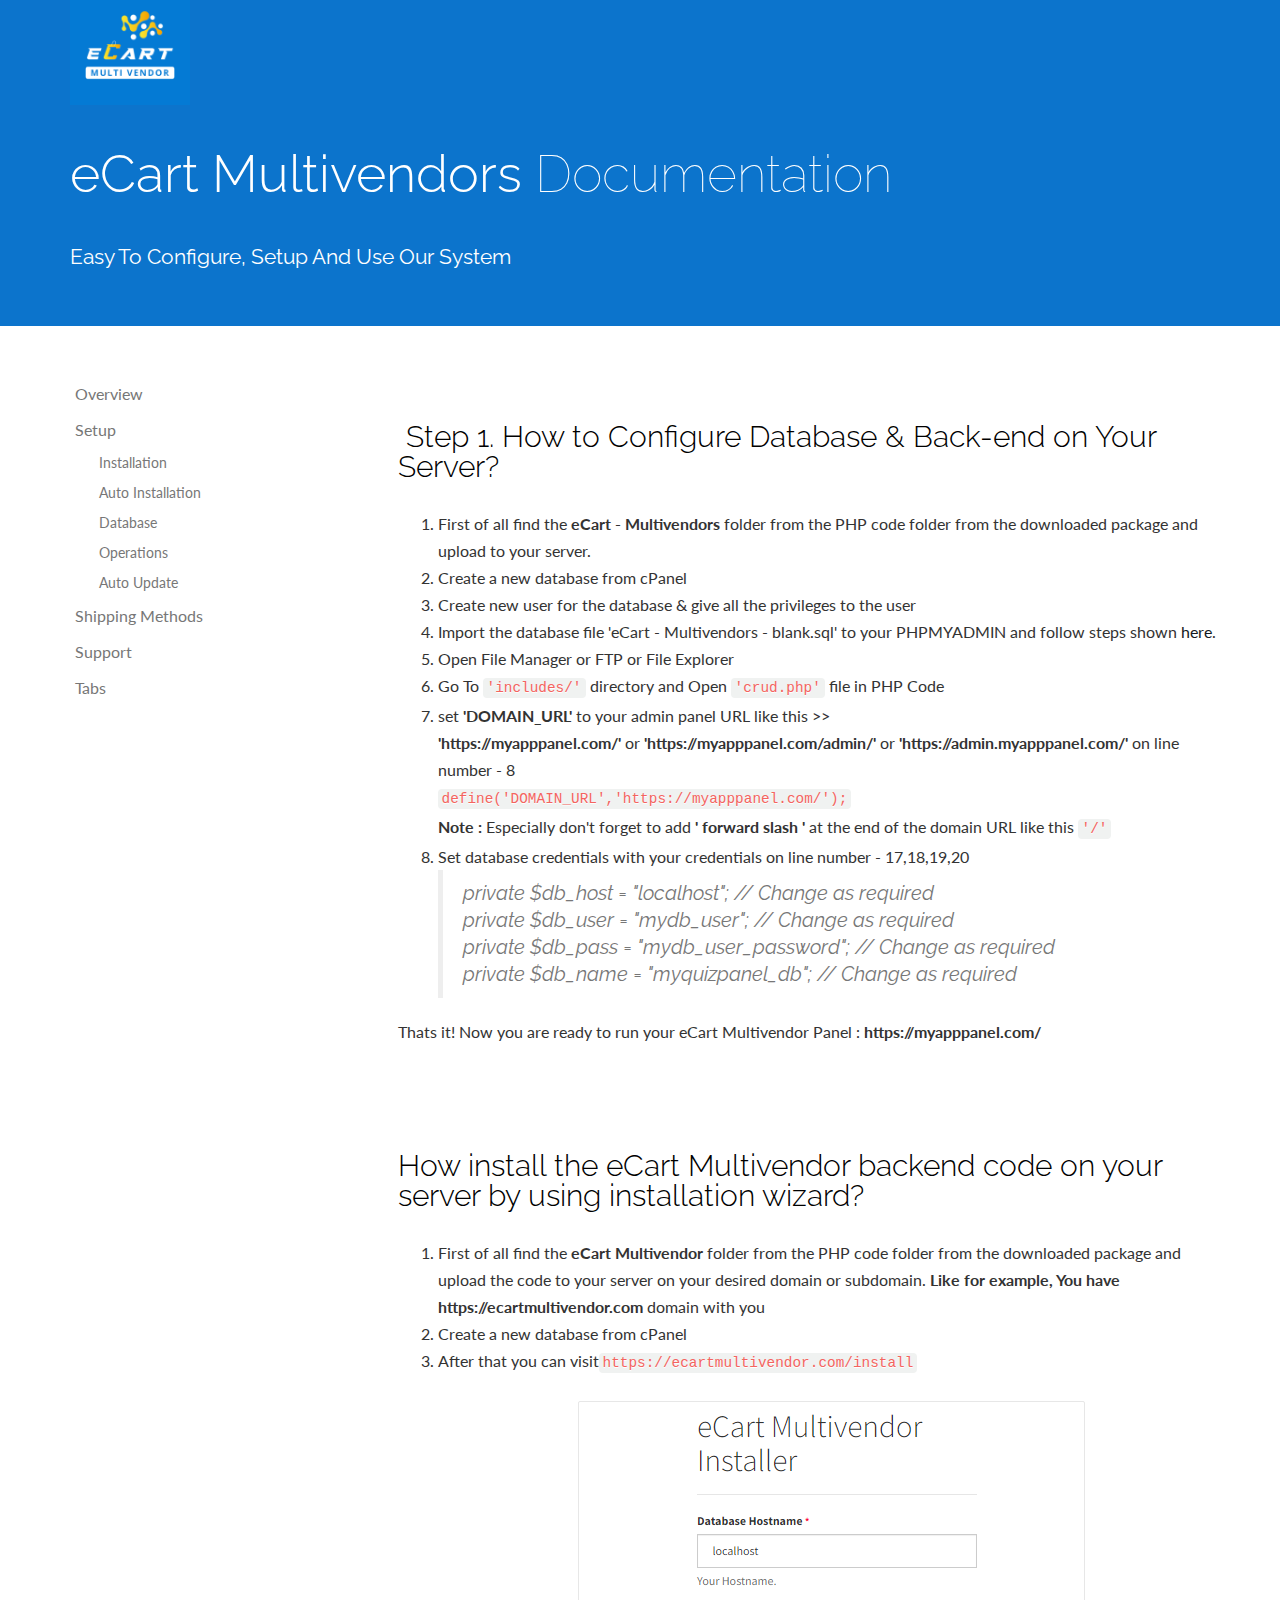
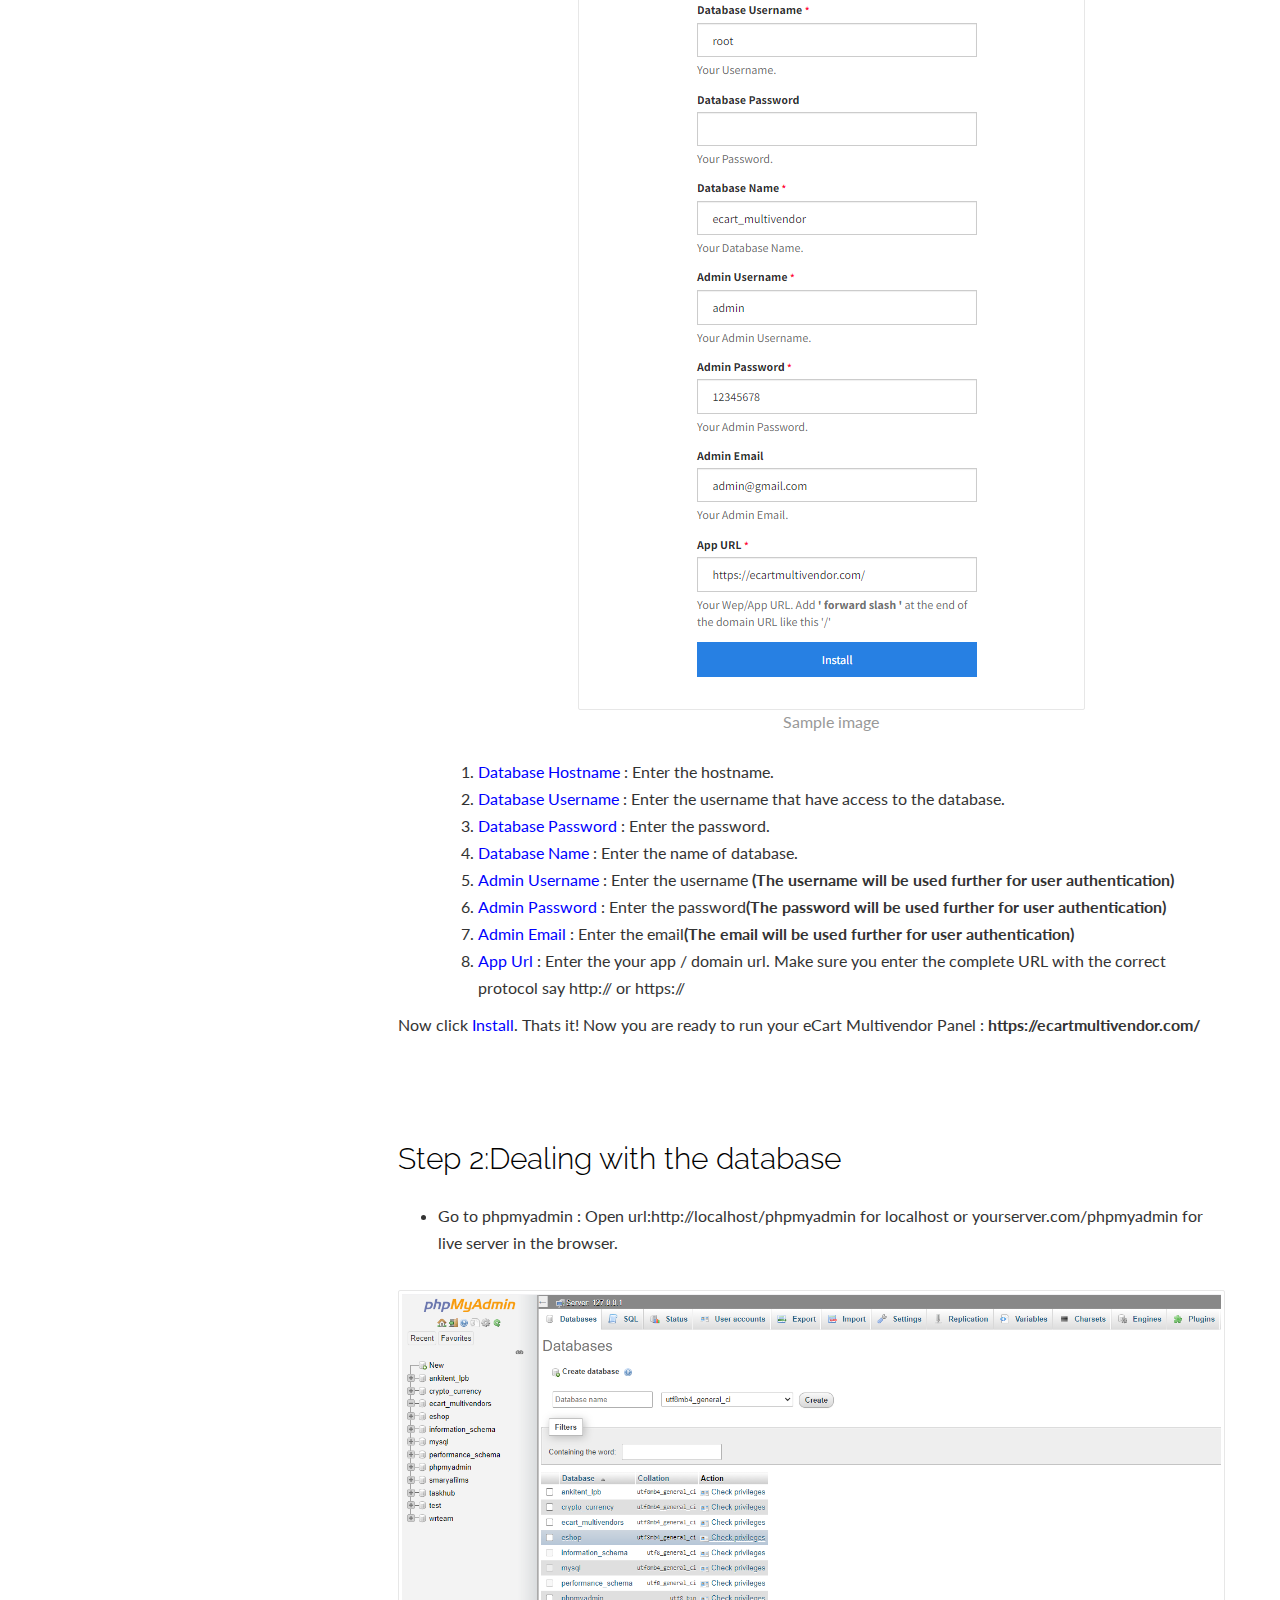
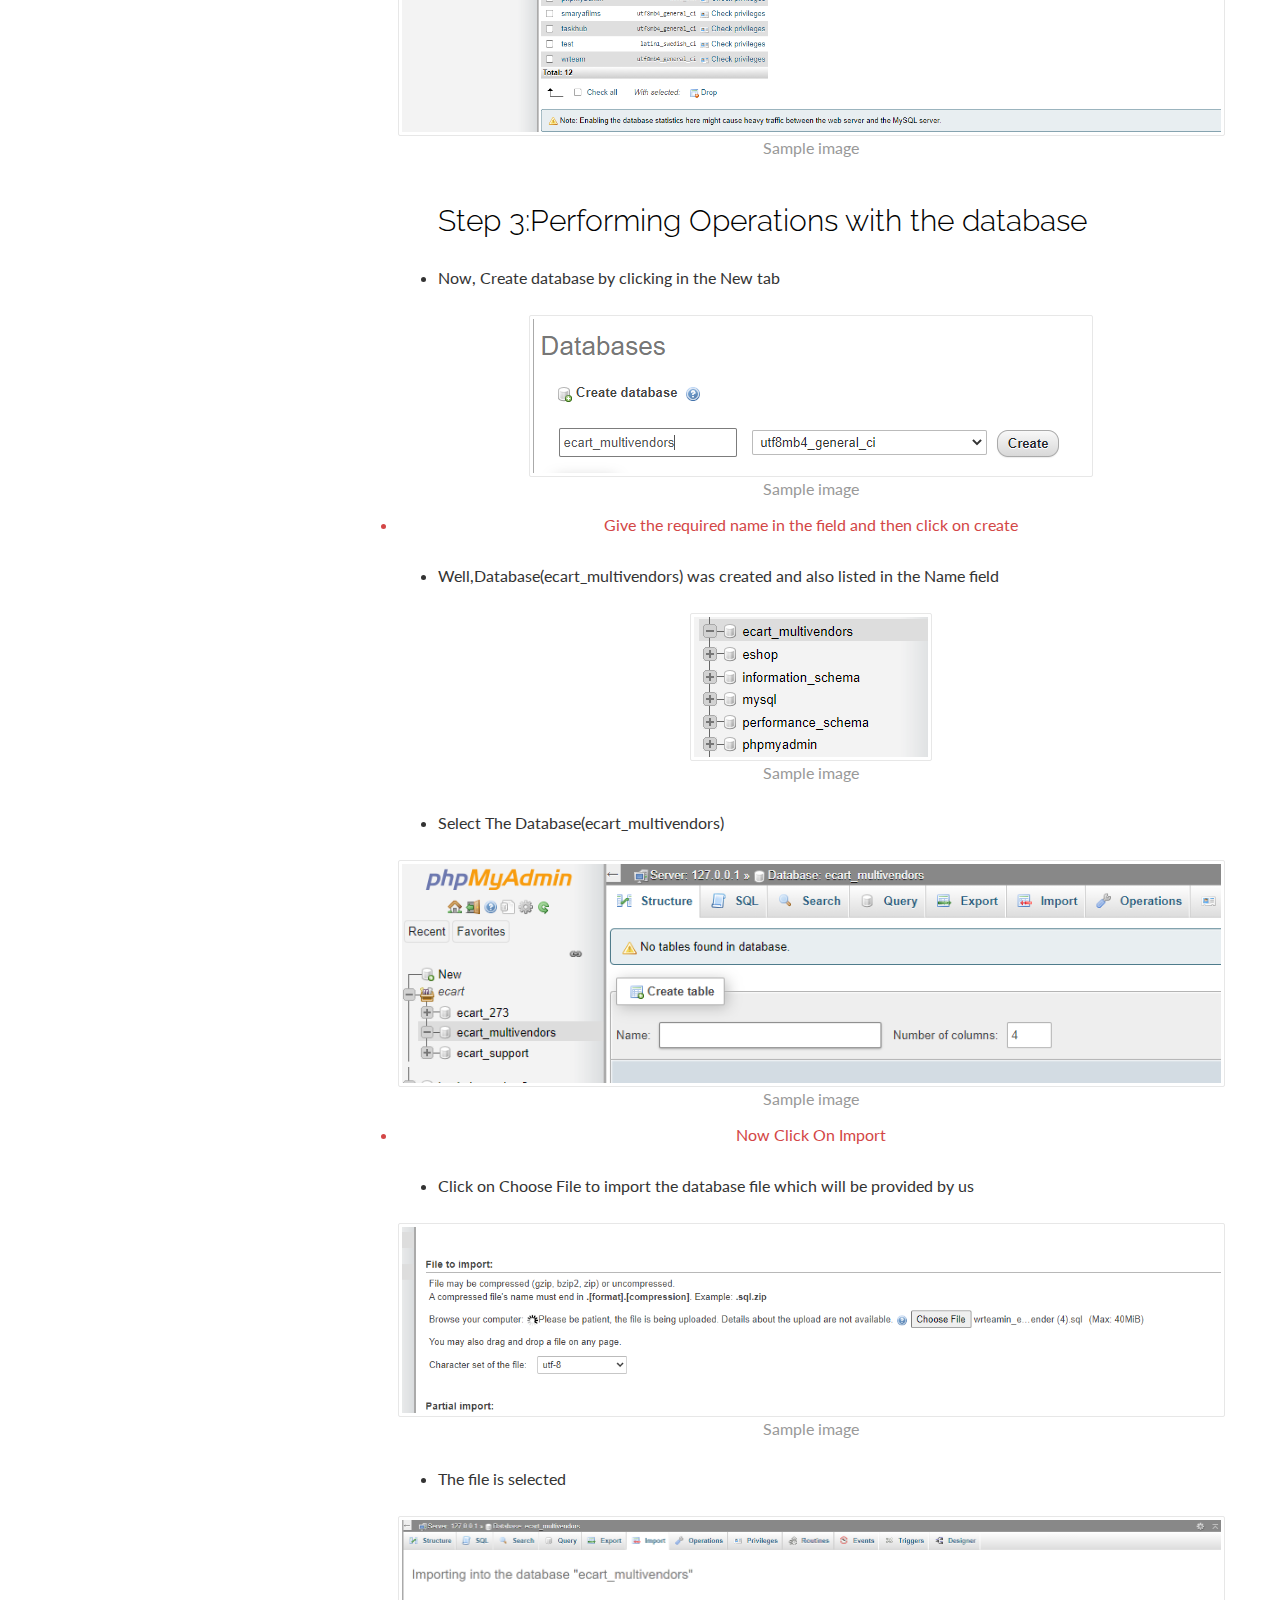
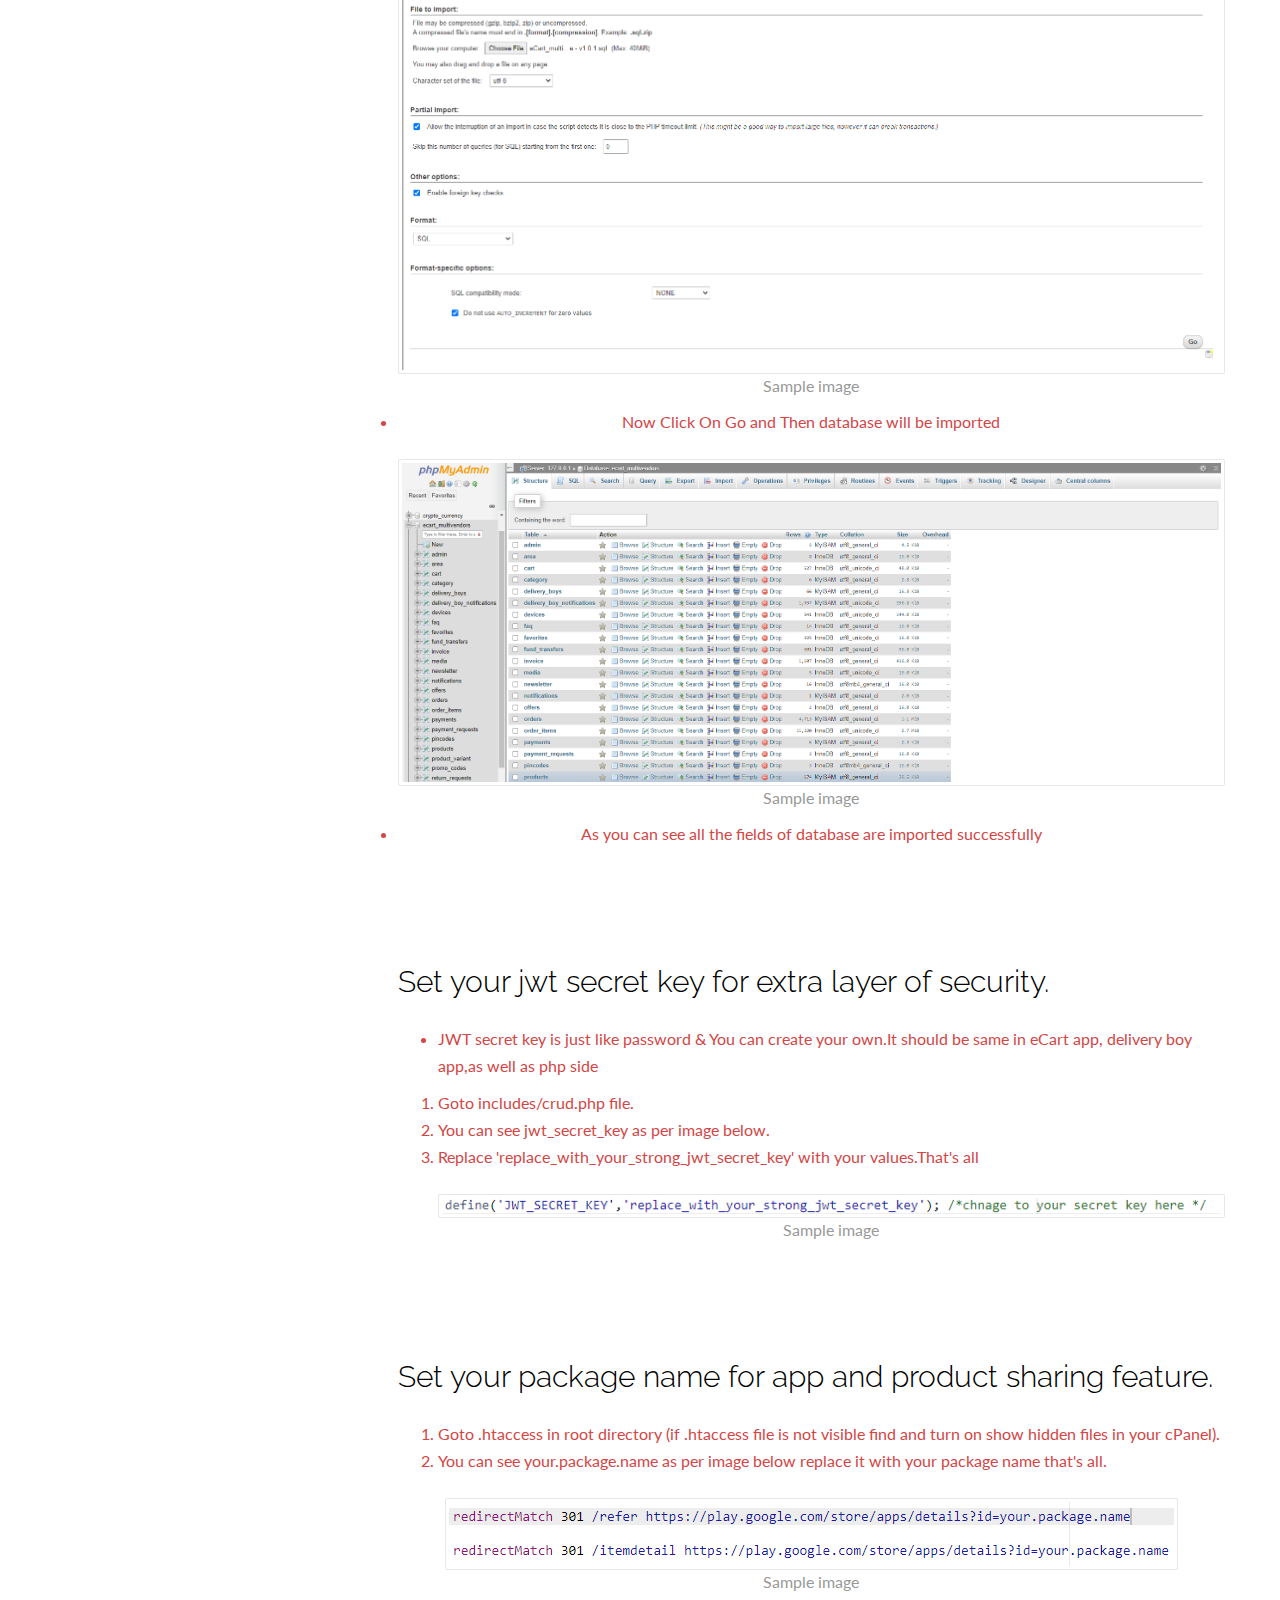
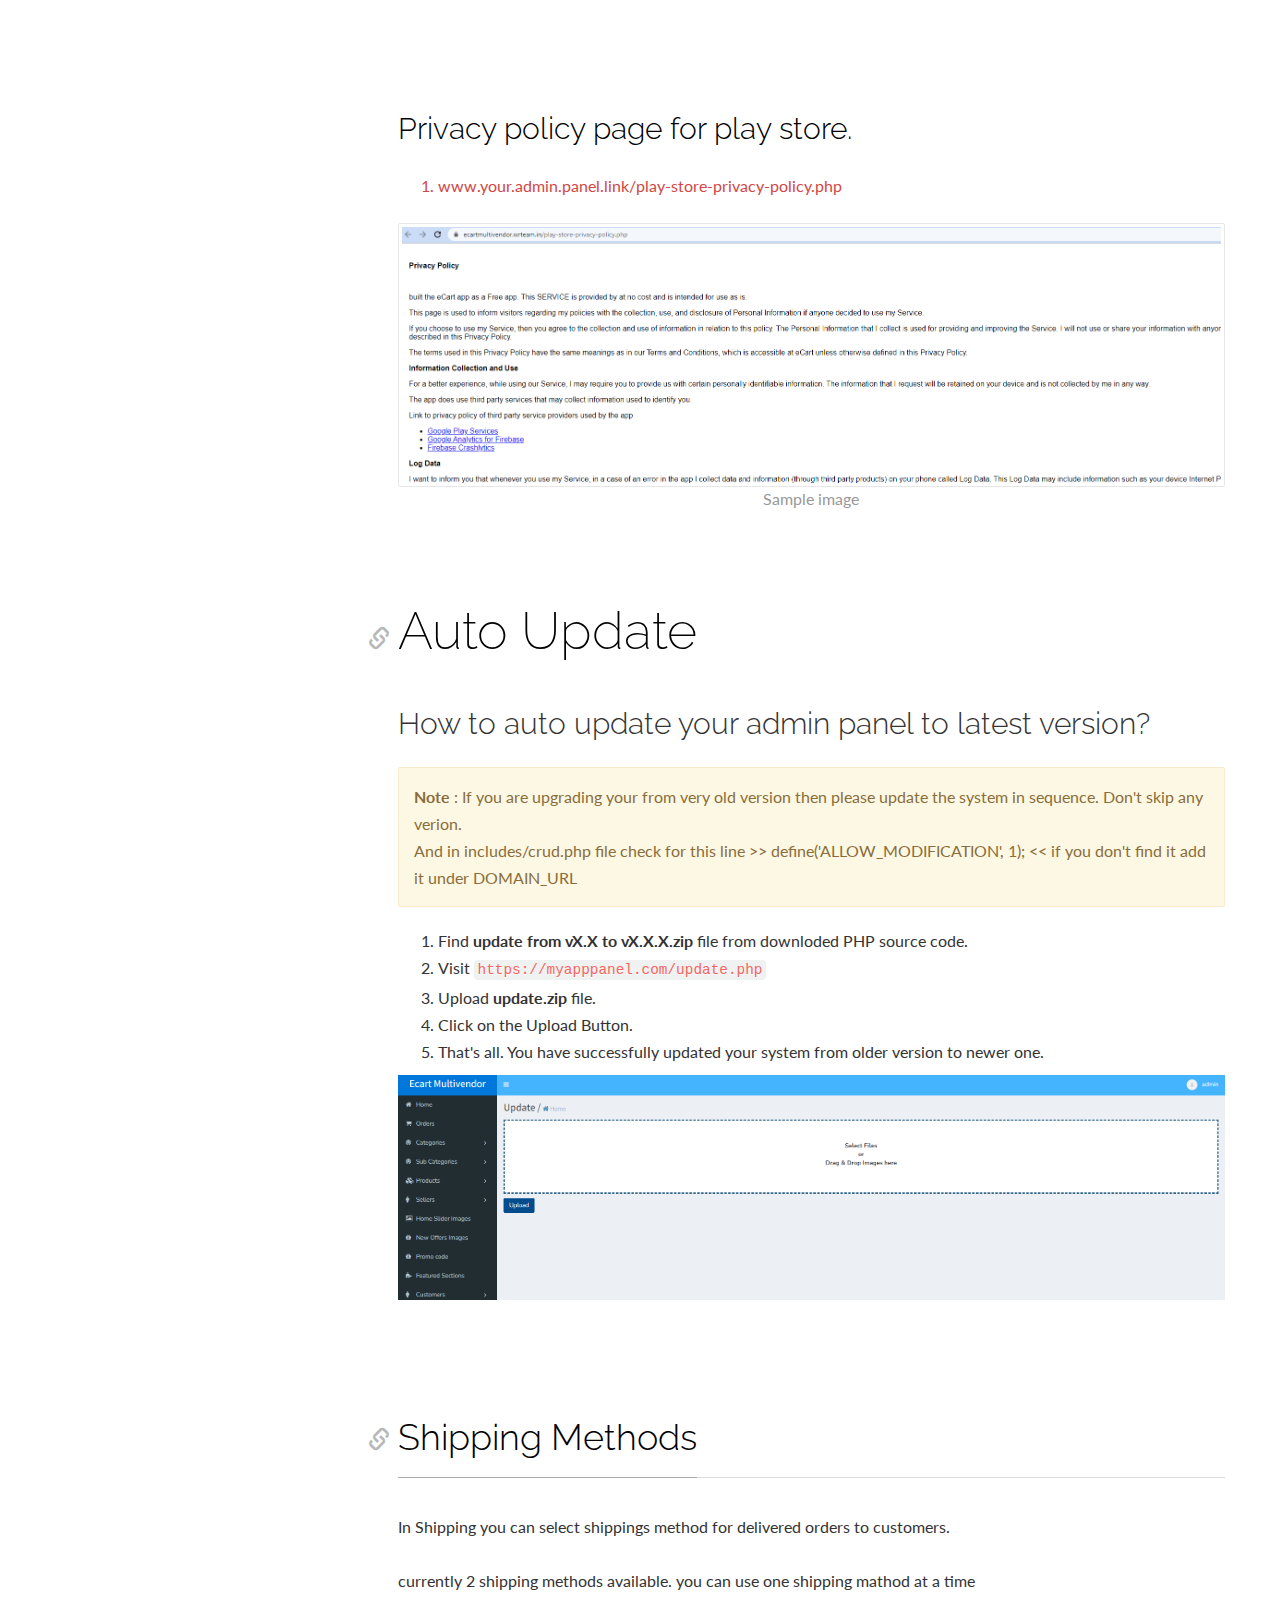
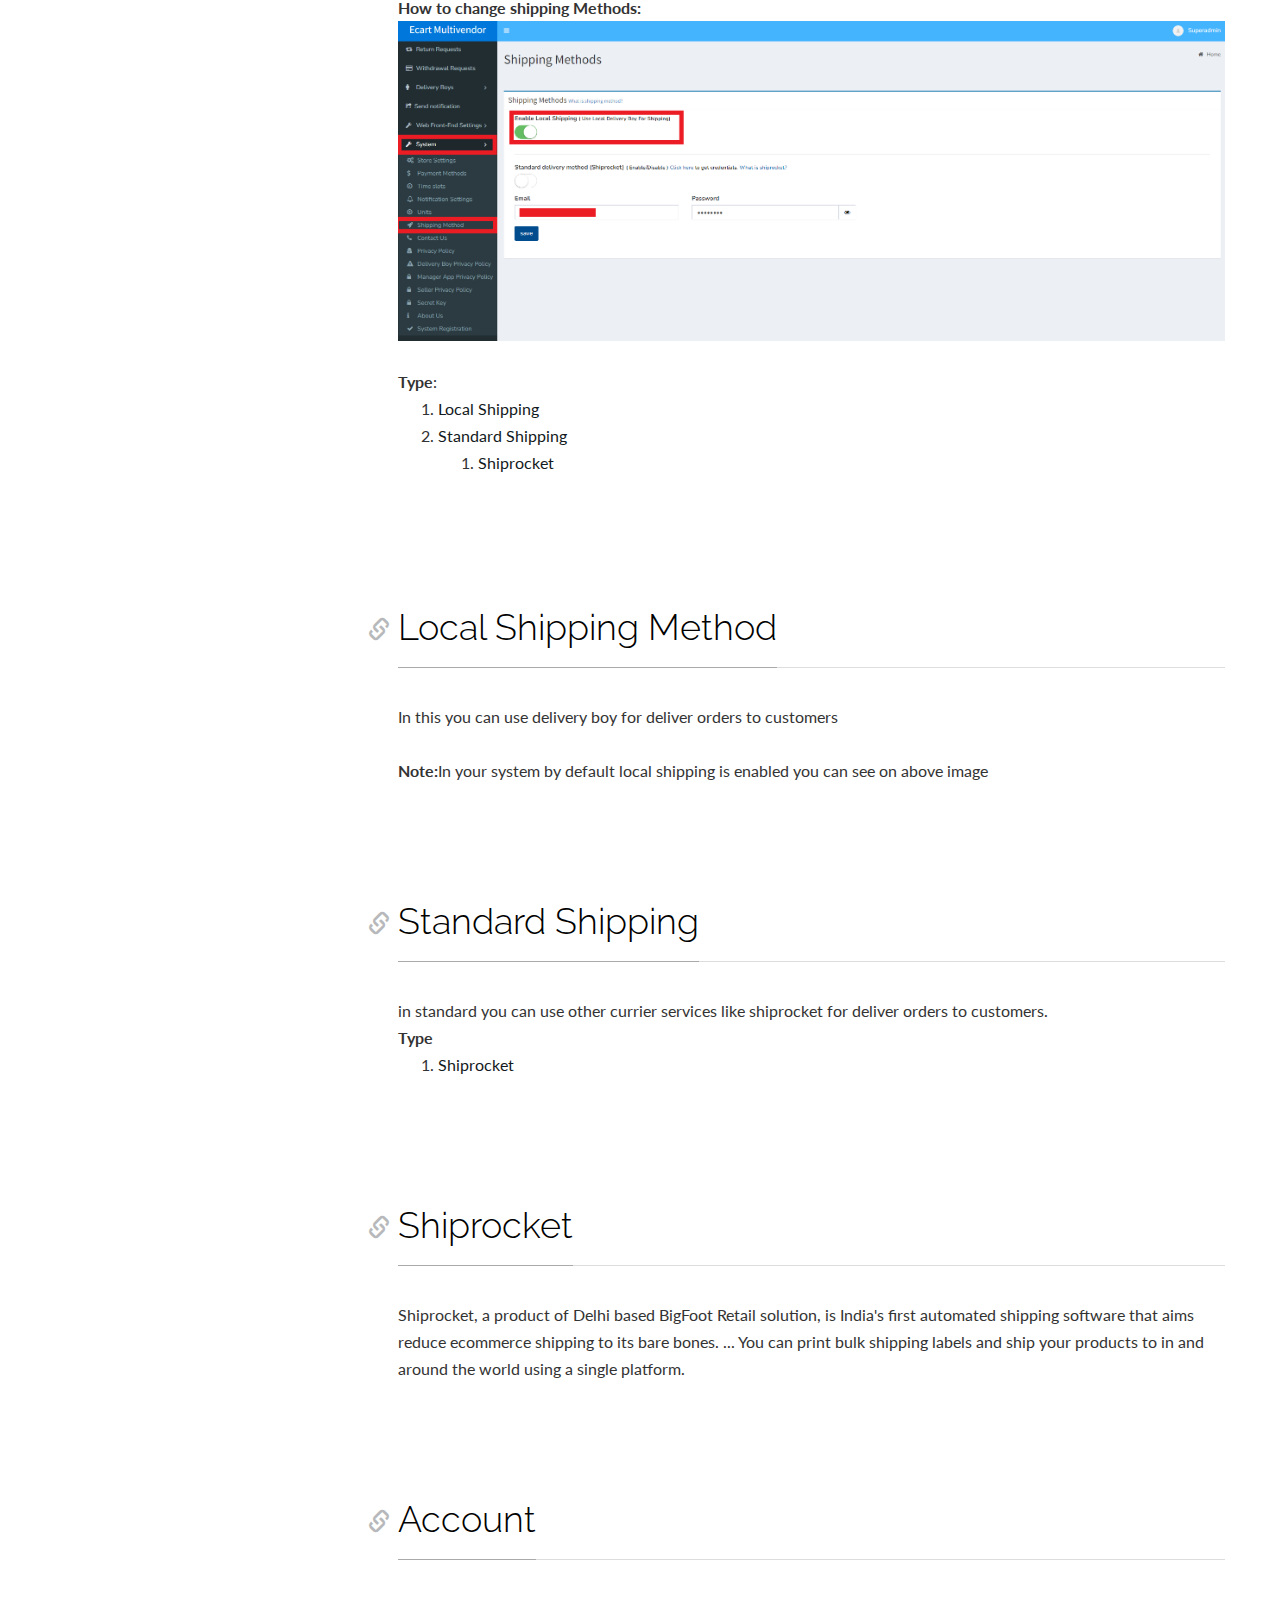
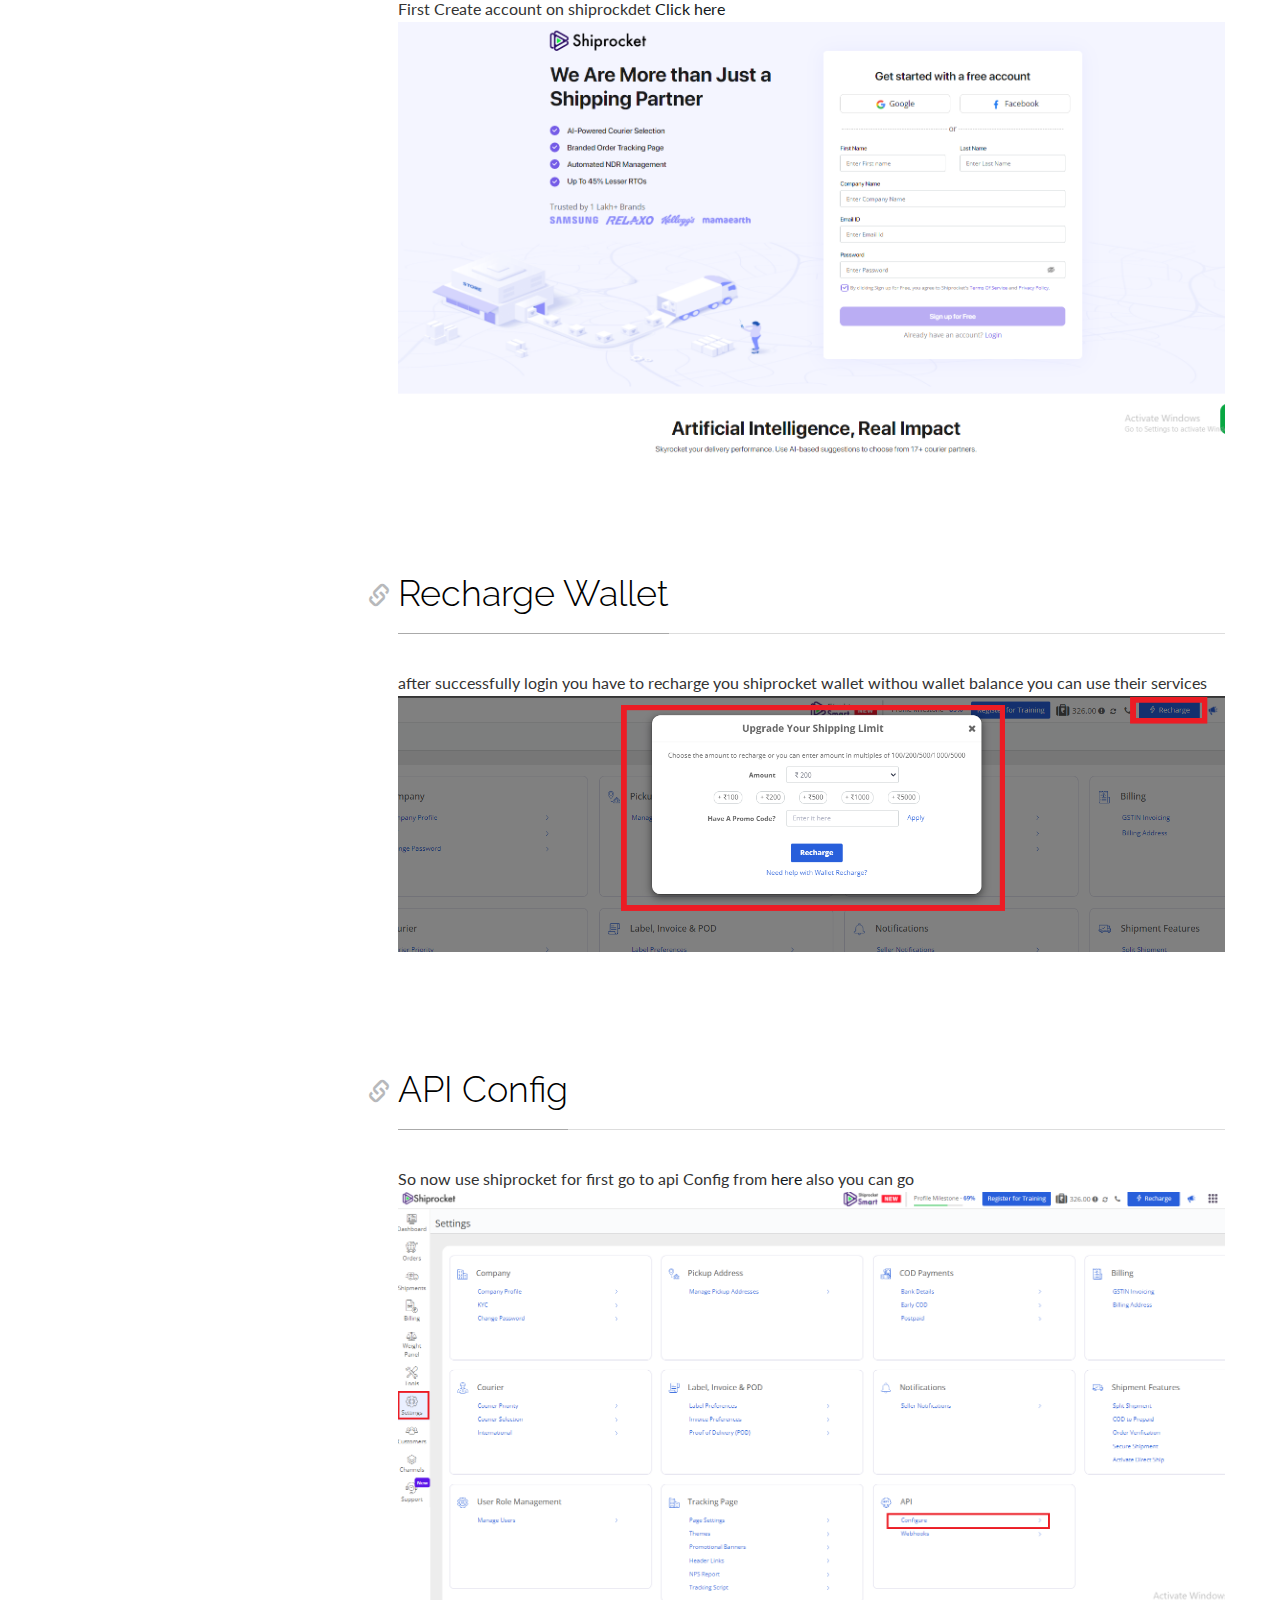
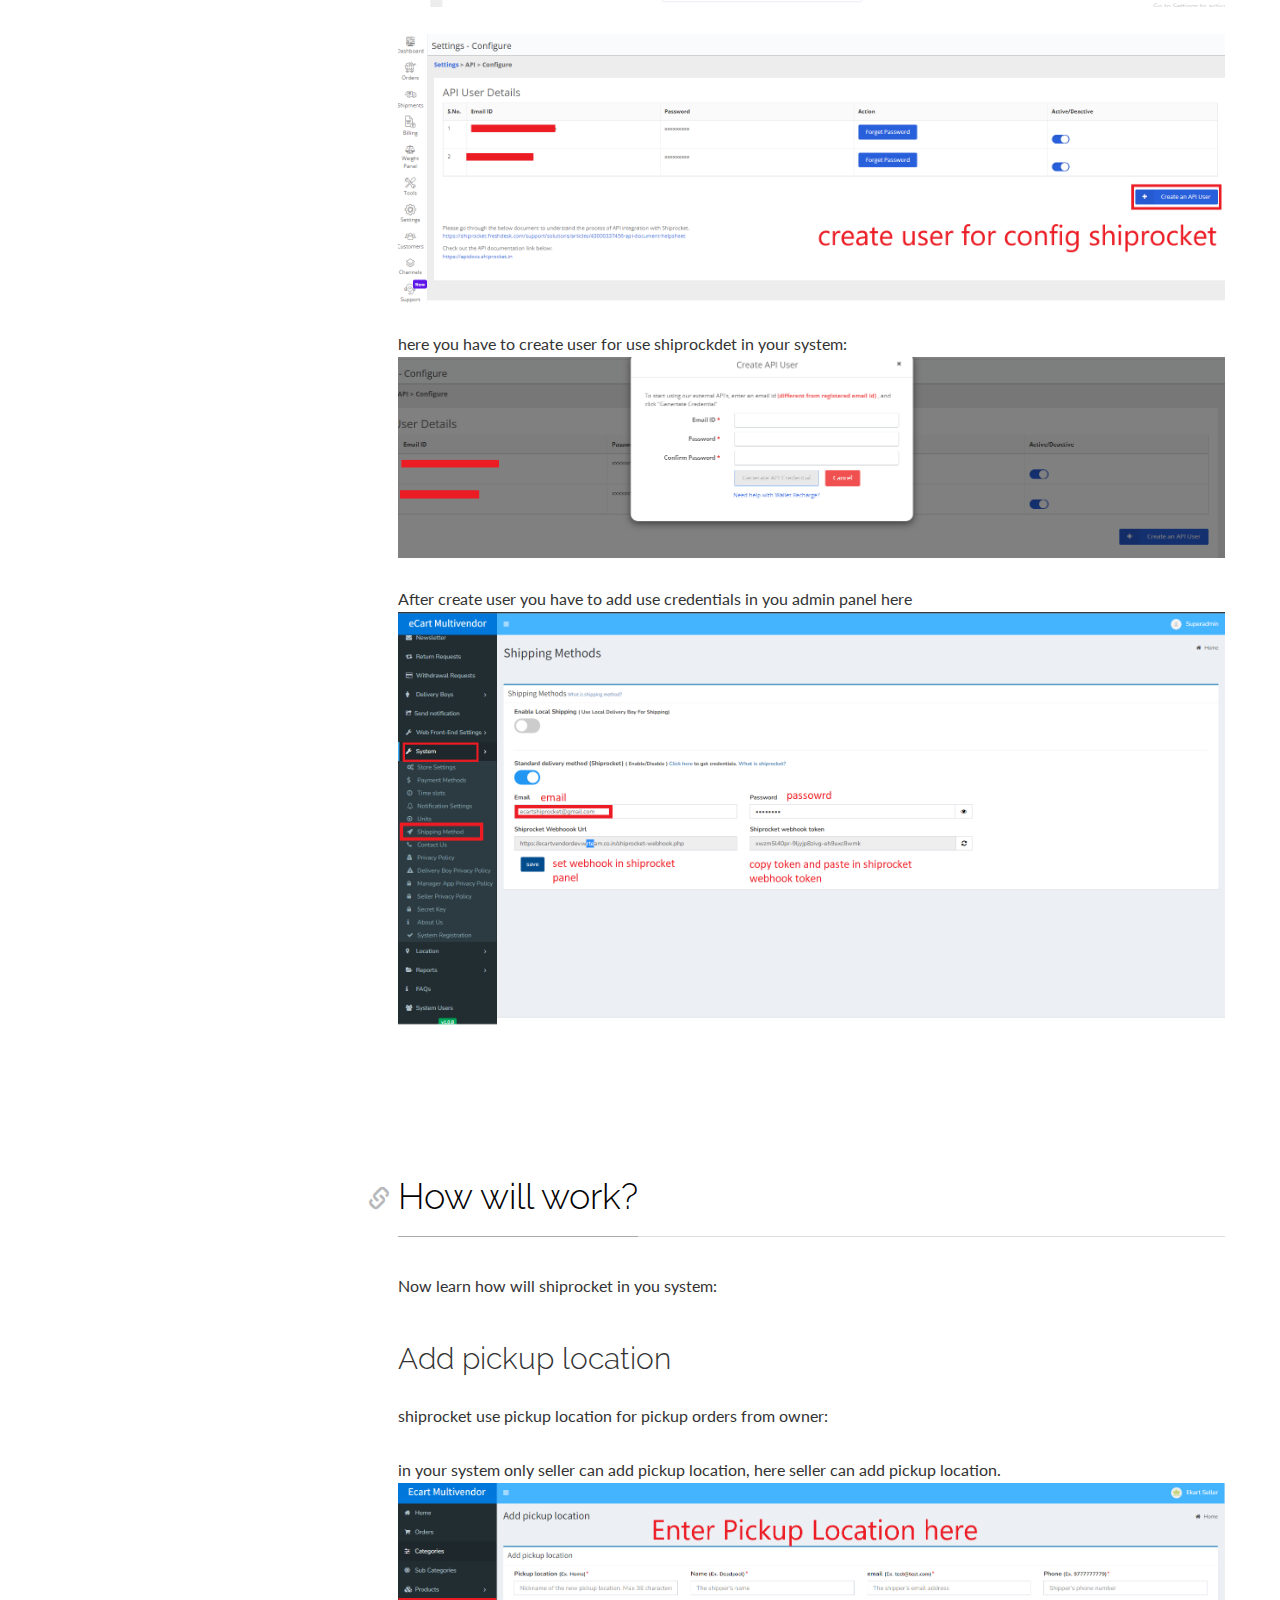
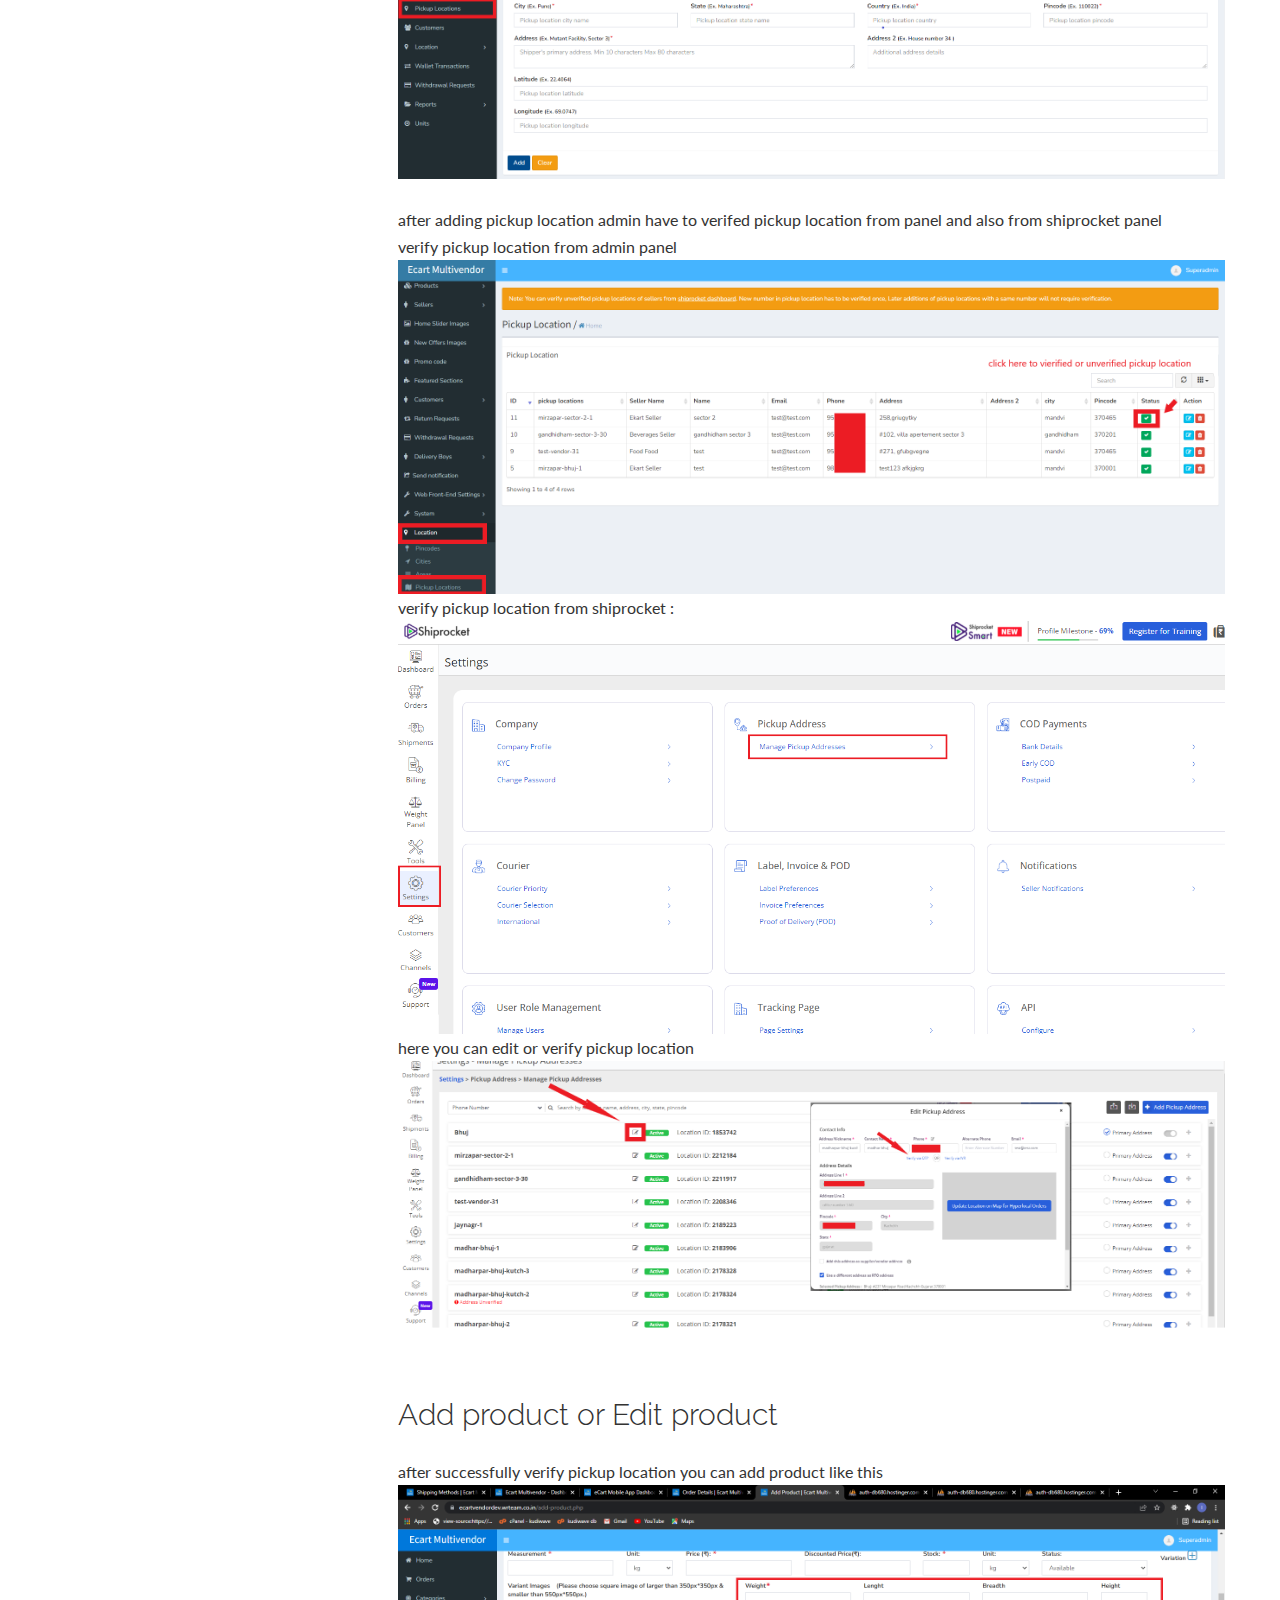
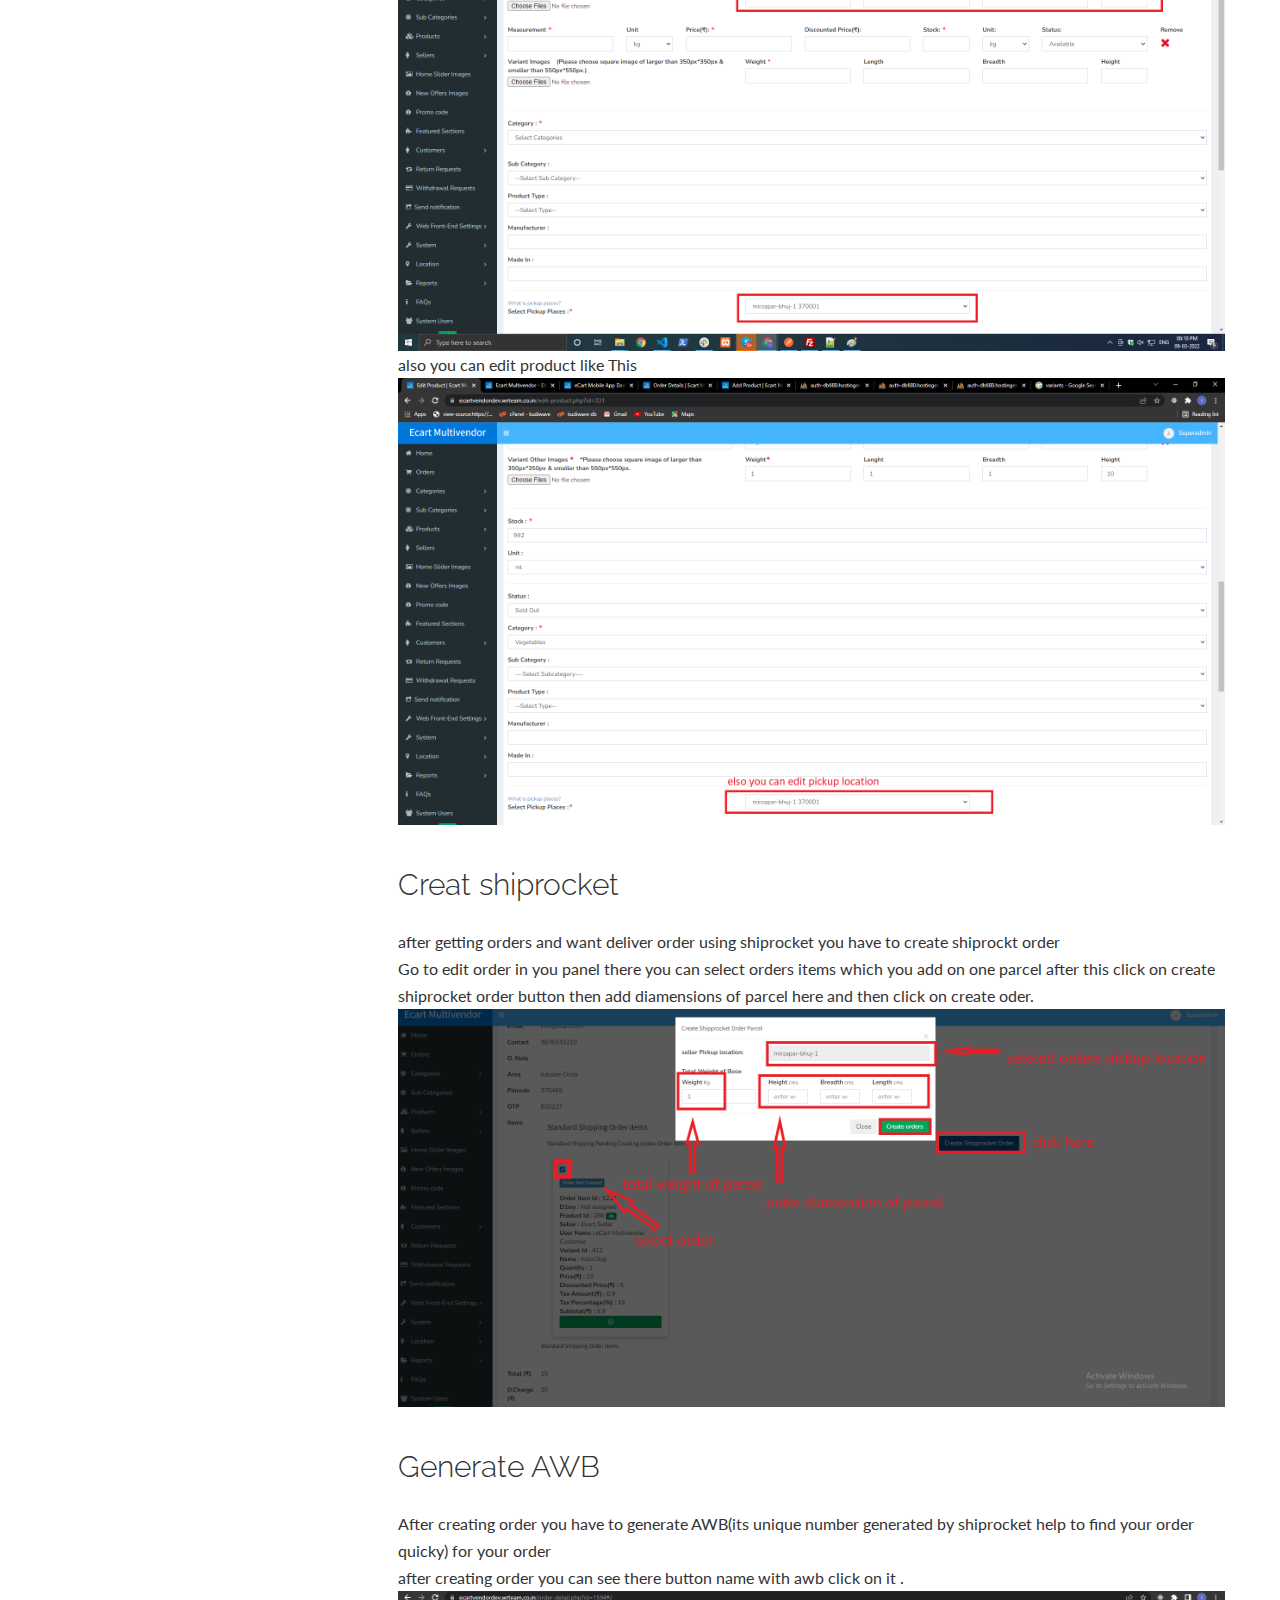
==== commit edc380e8: "Update index.html" ====
--- a/admin-panel/index.html
+++ b/admin-panel/index.html
@@ -493,7 +493,7 @@
                     <h2 id="support">Support</h2>
                     If you are facing any technical issues or challanges while using our system. You can contact us on skype.
                     <br />We are available for technical support from 9.00AM to 6.00PM Indian Standard Time Monday to Friday.
-                    <br /><a href='skype:live:.cid.b822baf8712d4320'>Drop a Message on Skype</a>
+                    <br /><a href='https://join.skype.com/invite/UCs3NBstVypz'>Drop a Message on Skype</a>
                 </section>
 
                 <section>
